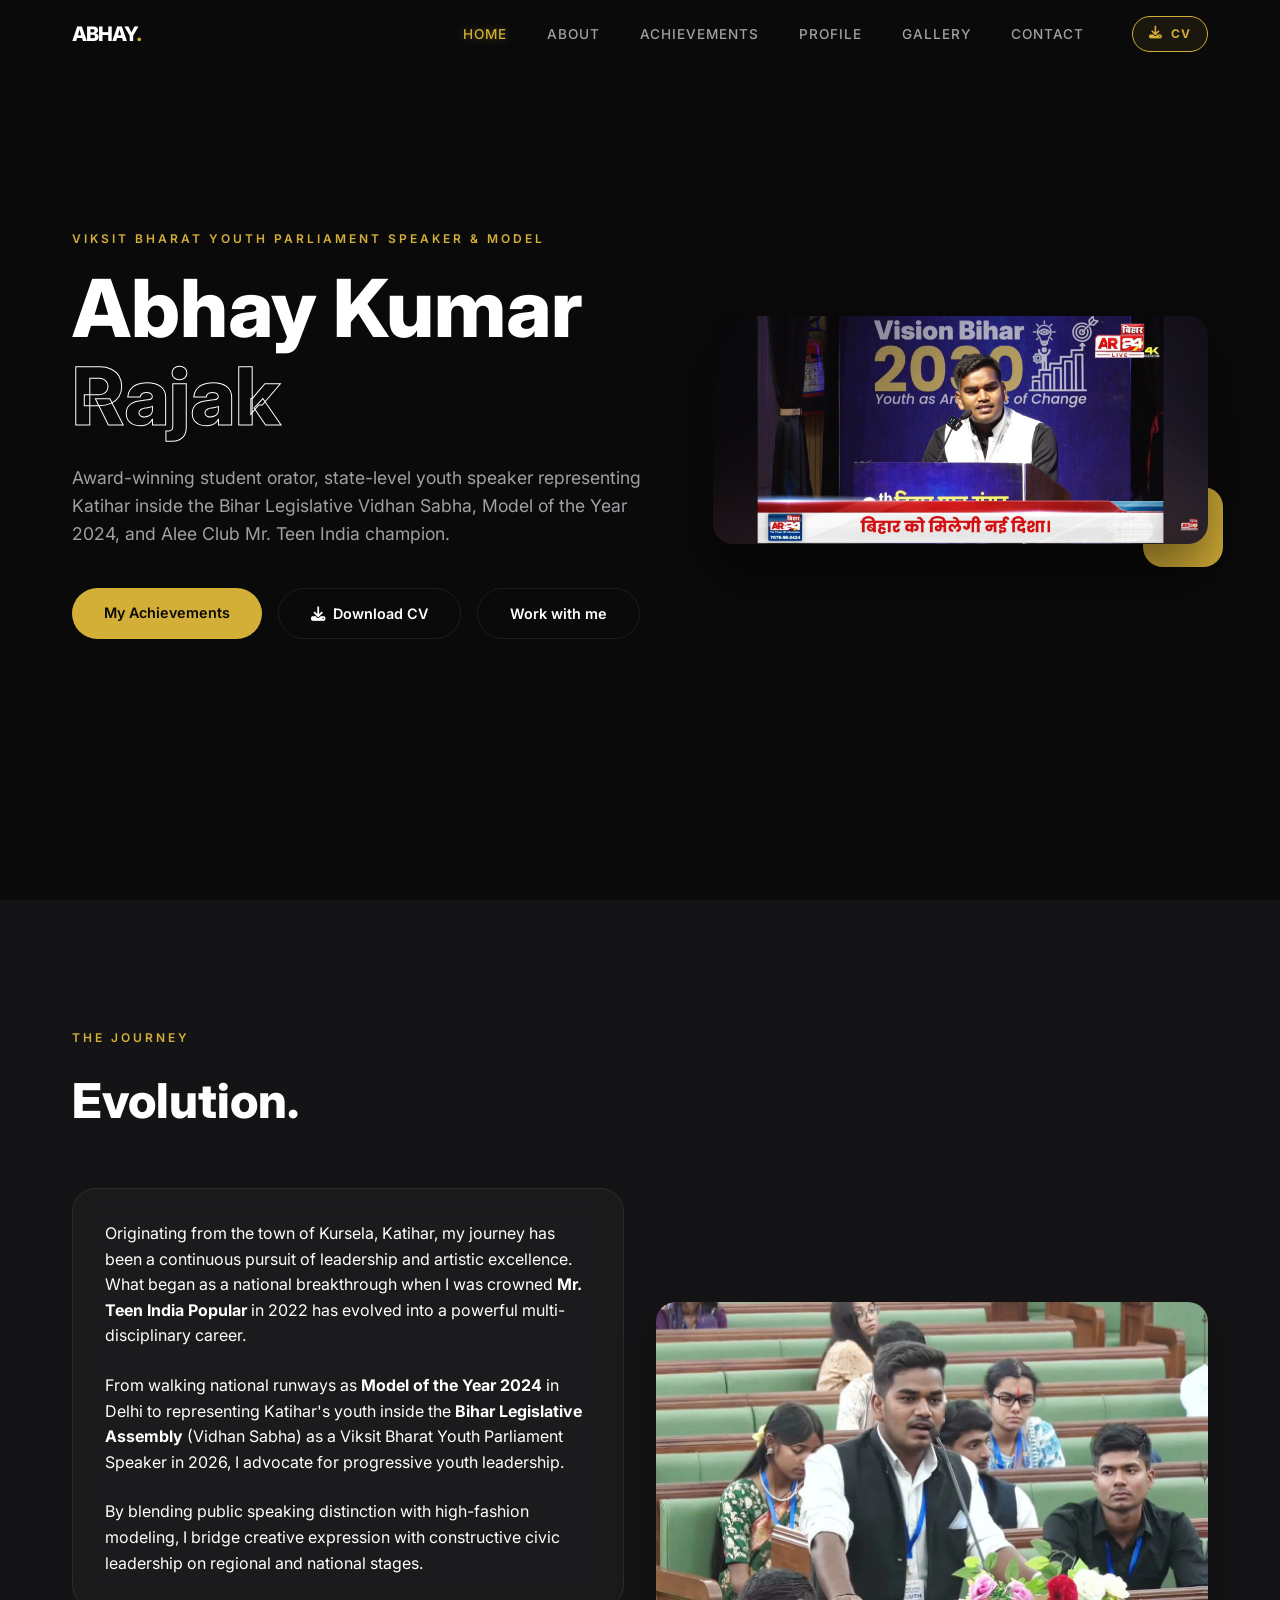
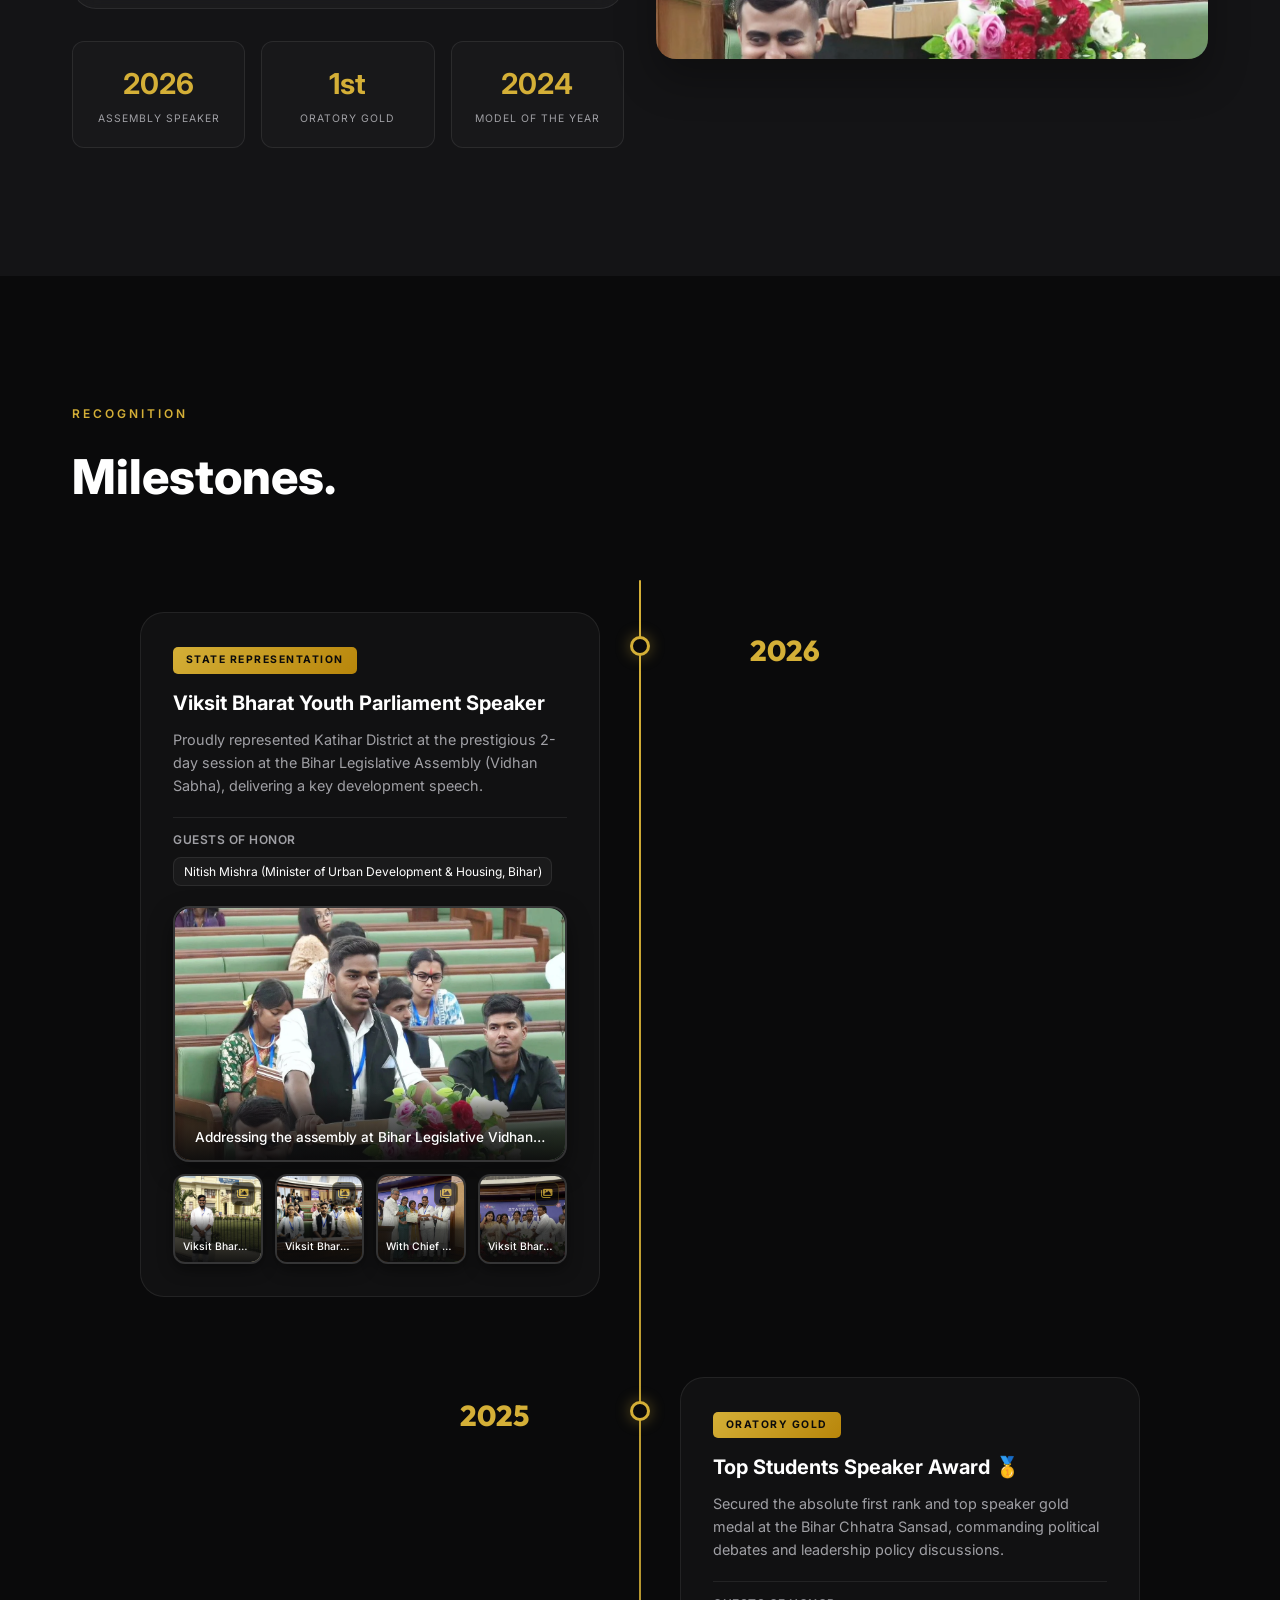
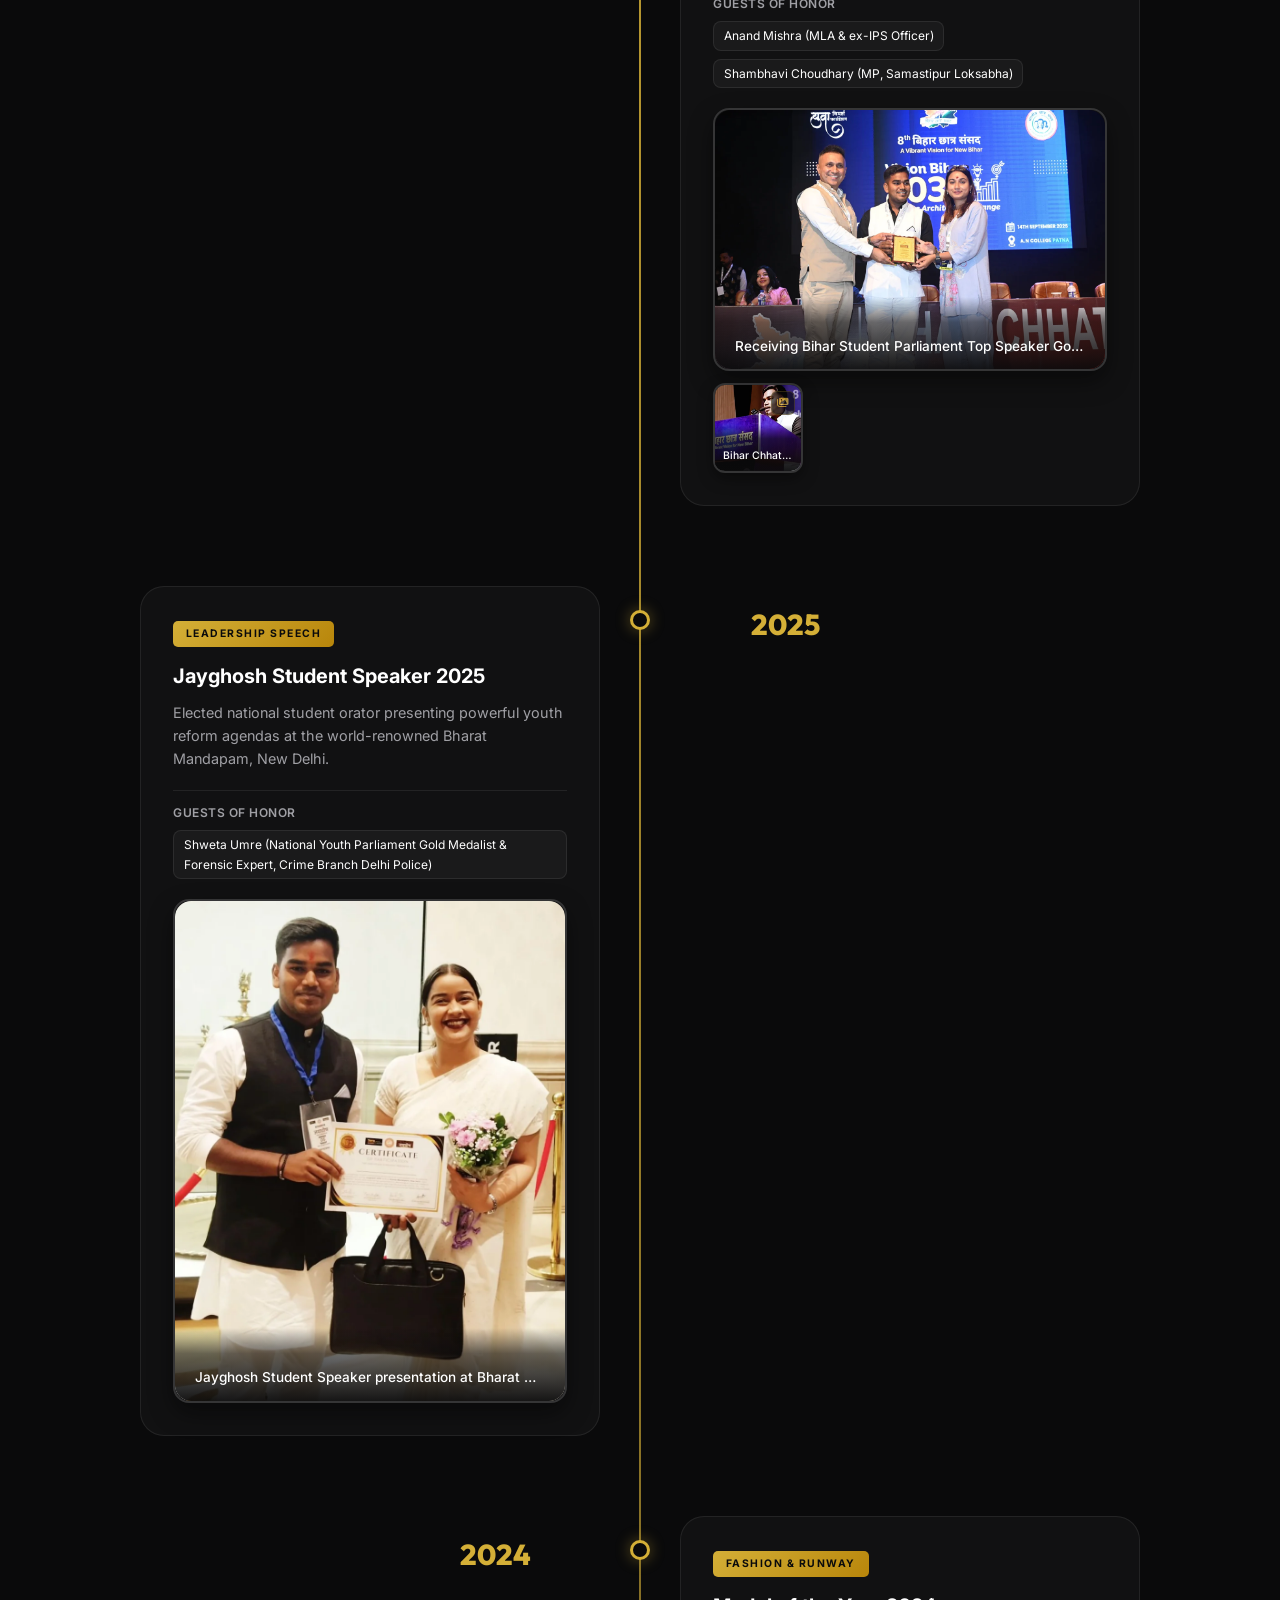
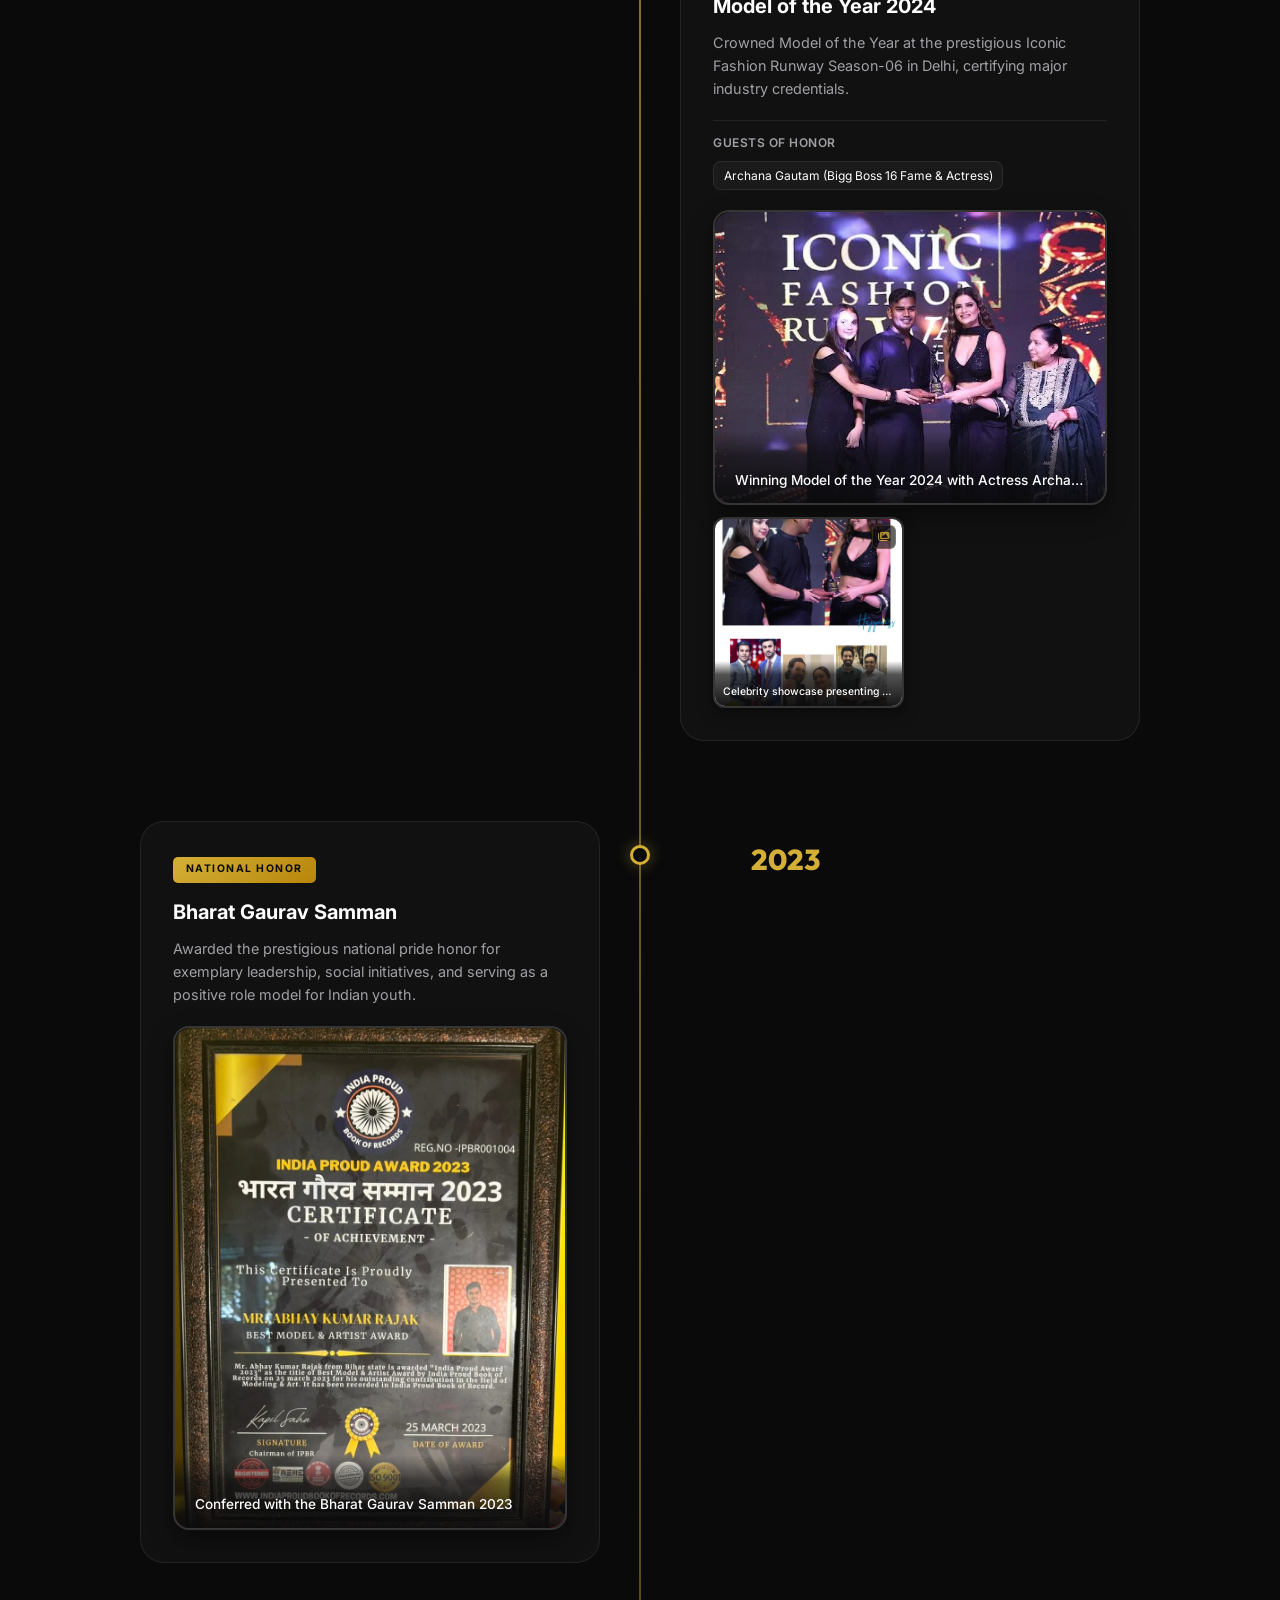
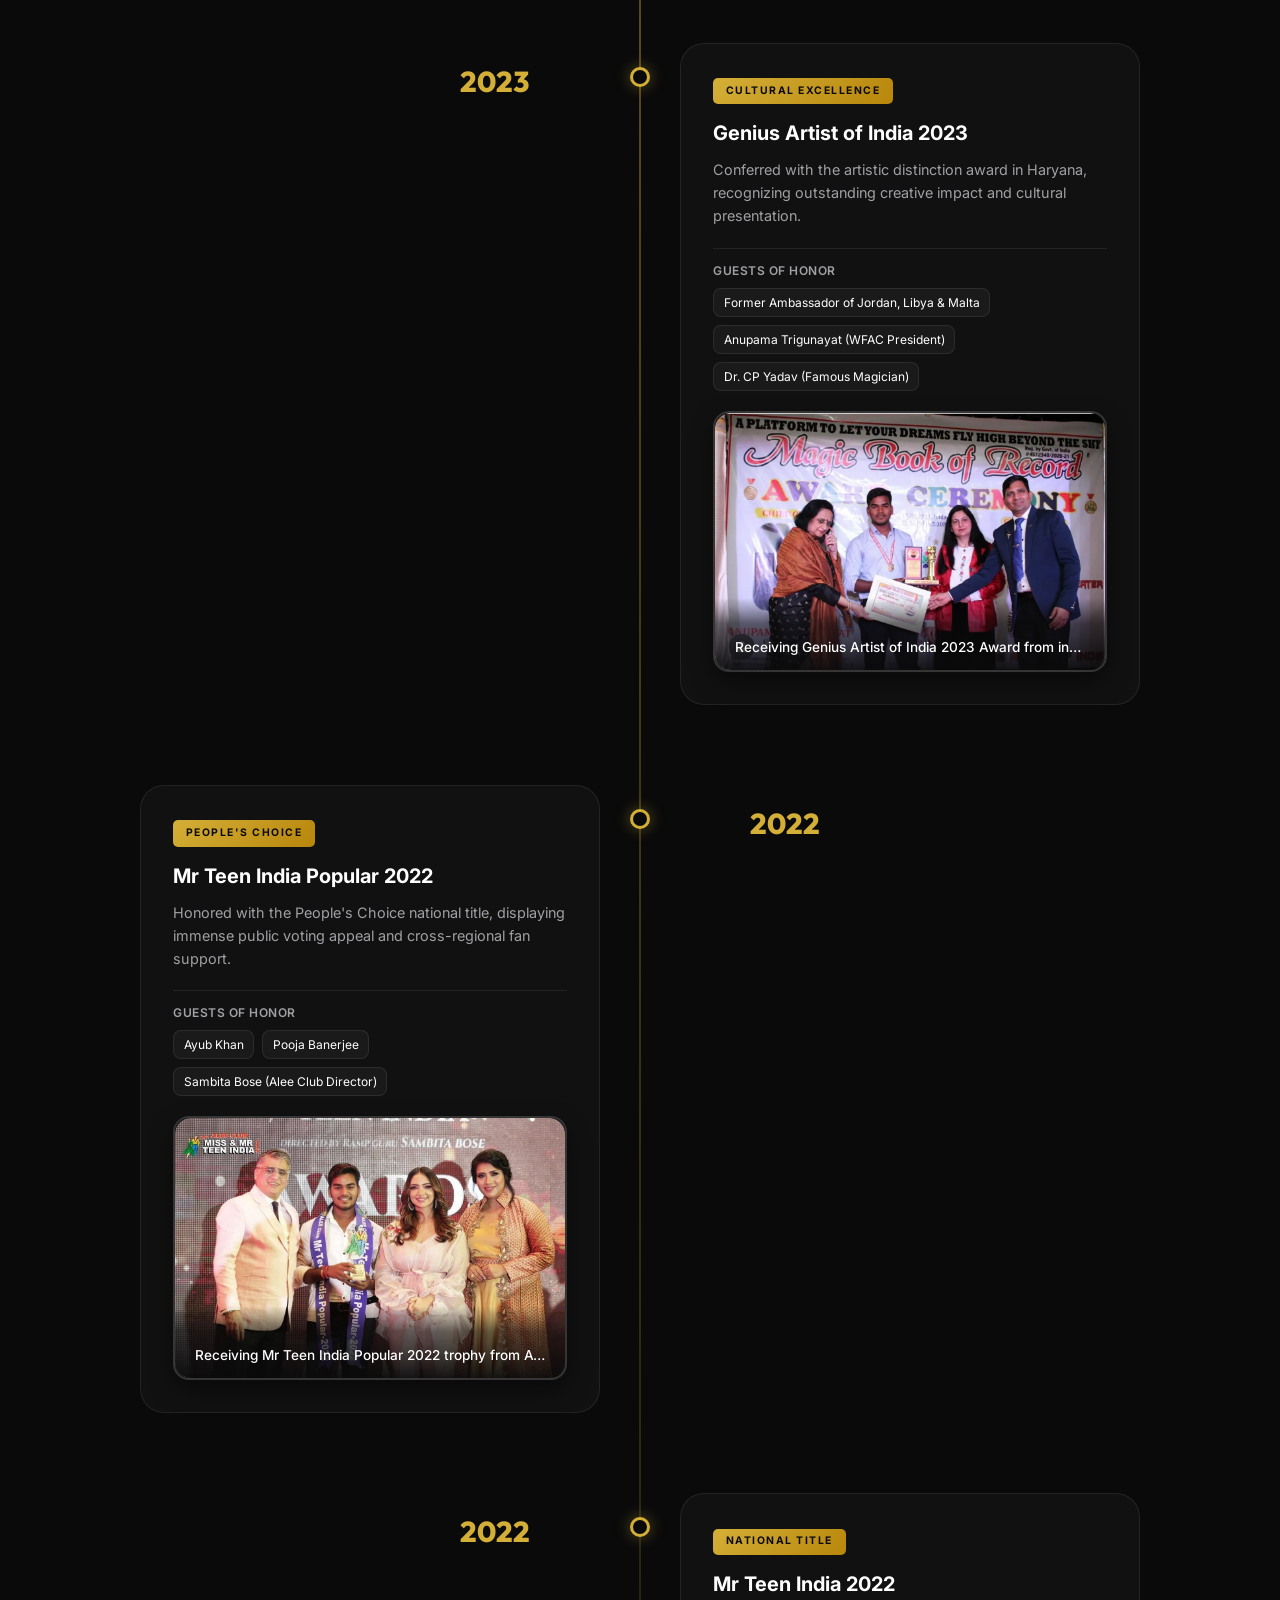
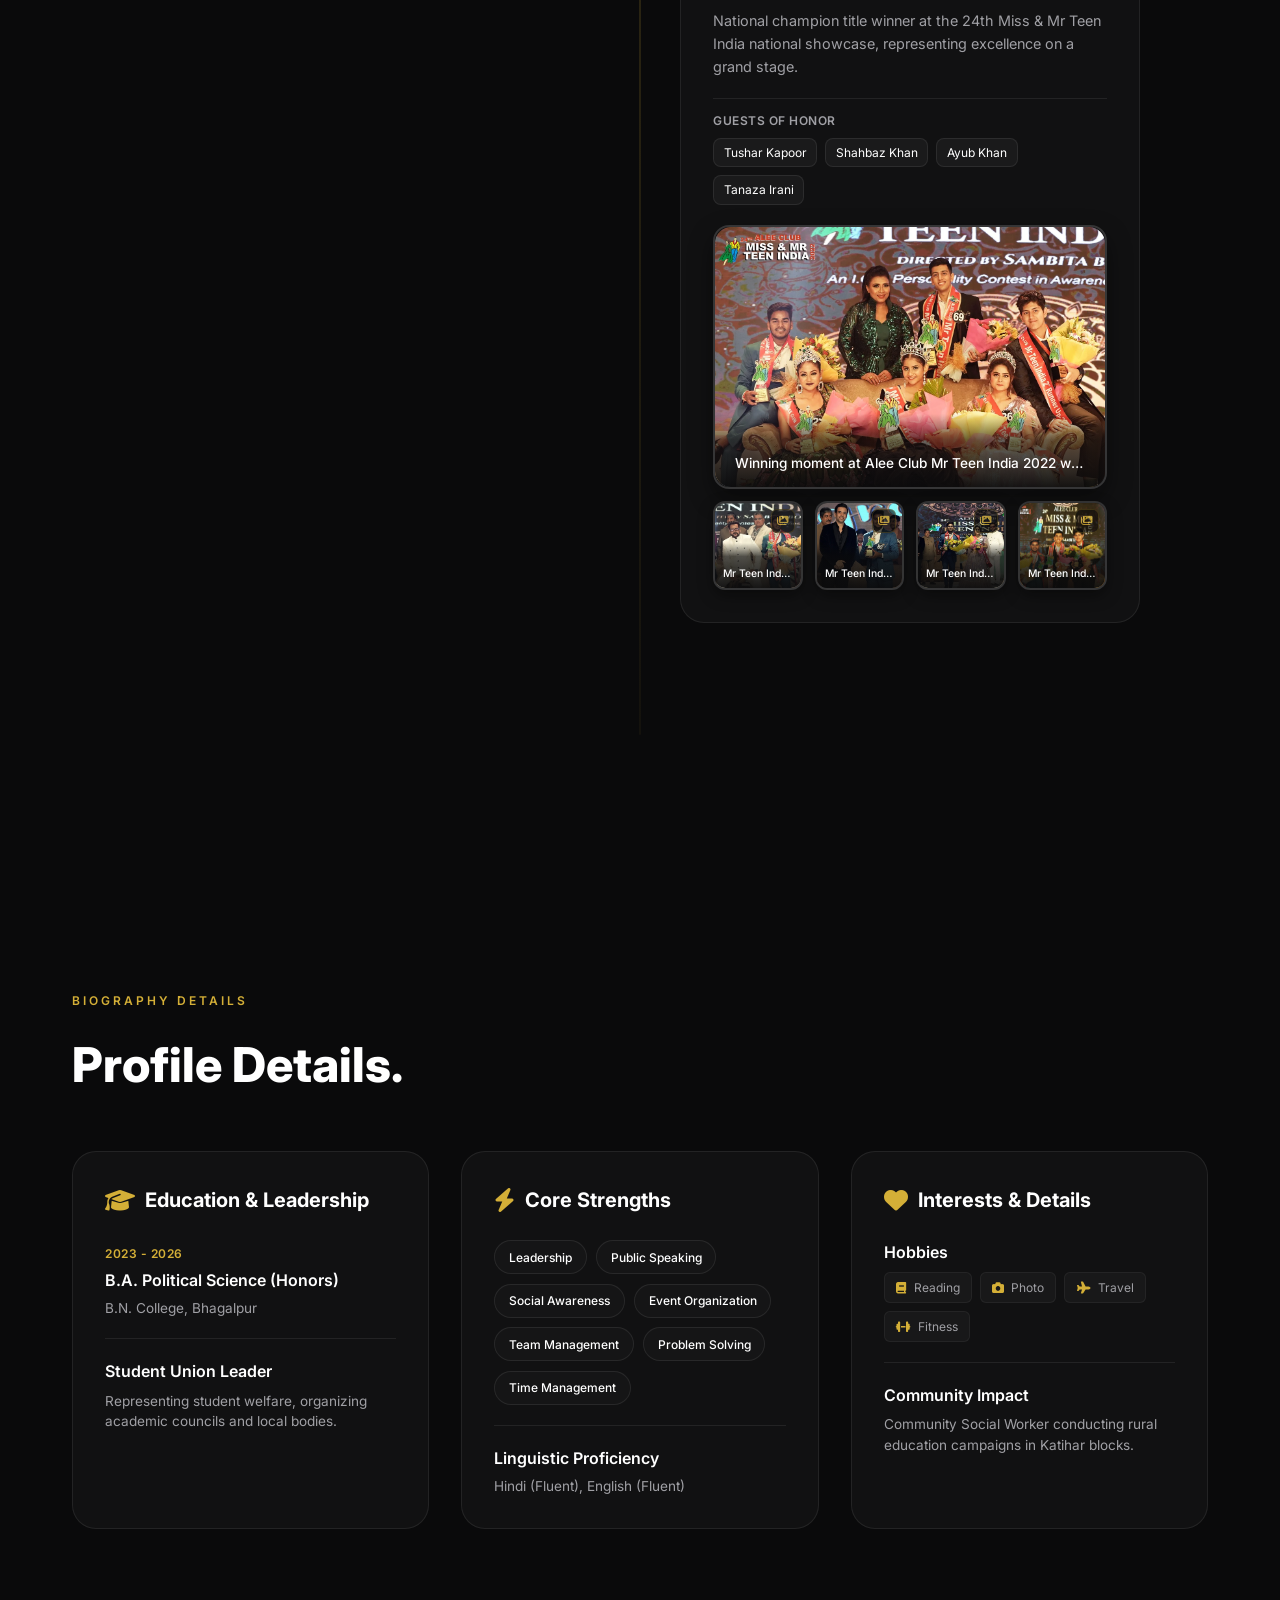
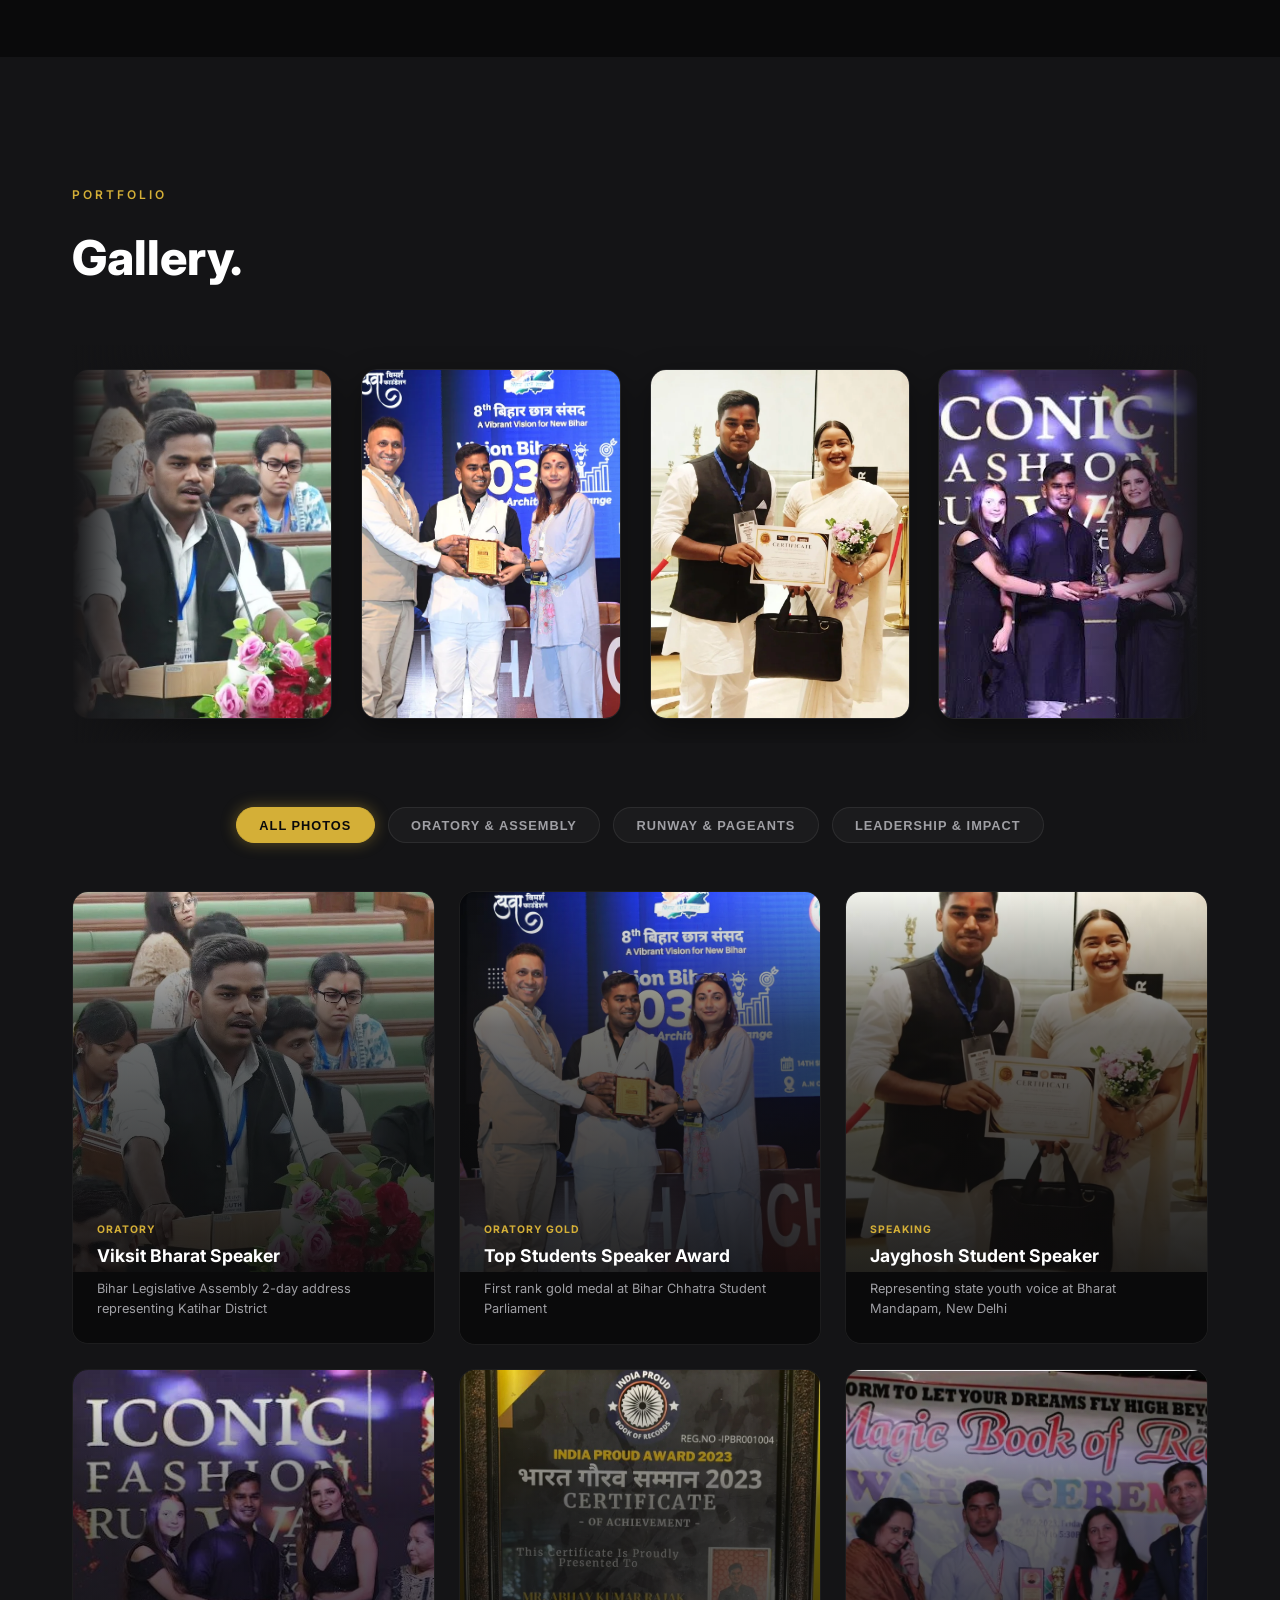
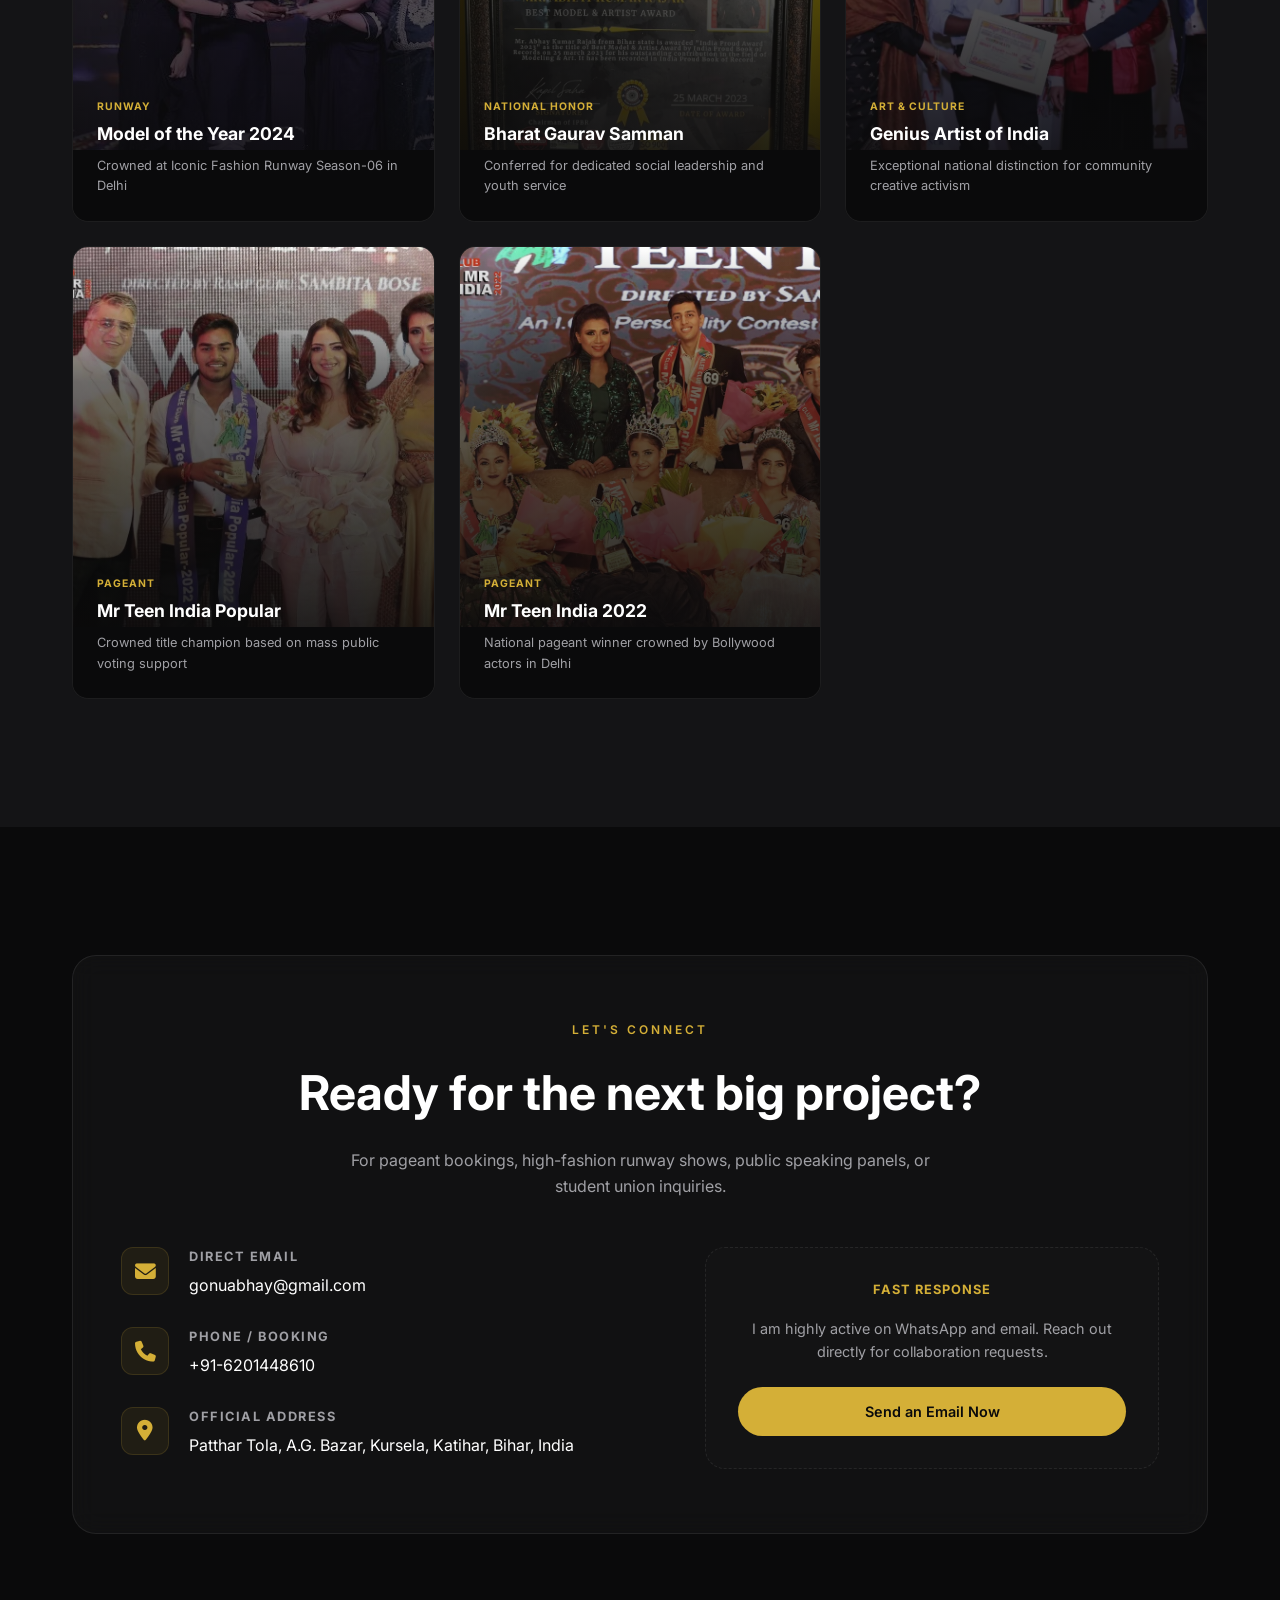
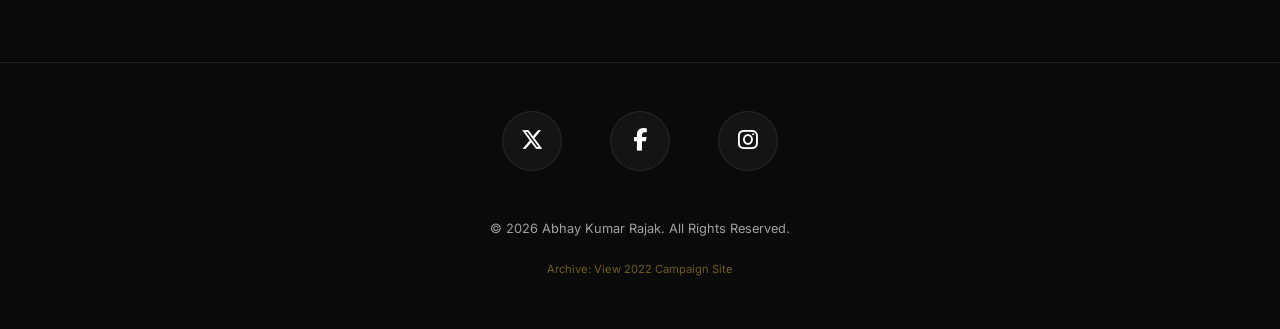
==== index.html @ 3d0f7ce9 "Refactor: Renamed Credentials to Profile Details with biography labeling, and optimized CSS variable" ====
<!DOCTYPE html>
<html lang="en">
<head>
    <meta charset="UTF-8">
    <meta name="viewport" content="width=device-width, initial-scale=1.0">
    <title>Abhay Kumar Rajak | Viksit Bharat Speaker, Model & Mr Teen India</title>
    <meta name="description" content="Official portfolio of Abhay Kumar Rajak - Viksit Bharat Youth Parliament Speaker, Bihar Chhatra Sansad Gold Medalist, Model of the Year 2024, and Mr Teen India Popular.">
    
    <!-- Fonts & Icons -->
    <link rel="preconnect" href="https://fonts.googleapis.com">
    <link rel="preconnect" href="https://fonts.gstatic.com" crossorigin>
    <link href="https://fonts.googleapis.com/css2?family=Inter:wght@300;400;500;600;700;800&family=Outfit:wght@300;400;600;800&display=swap" rel="stylesheet">
    <link rel="stylesheet" href="https://cdnjs.cloudflare.com/ajax/libs/font-awesome/6.5.1/css/all.min.css">
    
    <!-- CSS -->
    <link rel="stylesheet" href="css/style.css">
</head>
<body>

    <header id="header">
        <div class="container">
            <nav>
                <a href="#" class="logo">ABHAY<span>.</span></a>
                <ul class="nav-links" style="align-items: center;">
                    <li><a href="#home">Home</a></li>
                    <li><a href="#about">About</a></li>
                    <li><a href="#achievements">Achievements</a></li>
                    <li><a href="#profile">Profile</a></li>
                    <li><a href="#gallery">Gallery</a></li>
                    <li><a href="#contact">Contact</a></li>
                    <li><a href="#" class="nav-cv-btn" onclick="window.print(); return false;"><i class="fa-solid fa-download"></i>CV</a></li>
                </ul>
                <div class="menu-toggle" id="mobile-menu-btn">
                    <span></span>
                    <span></span>
                    <span></span>
                </div>
            </nav>
        </div>
    </header>

    <main>
        <!-- Hero Section -->
        <section id="home" class="hero">
            <div class="container">
                <div class="hero-grid">
                    <div class="hero-content reveal">
                        <span class="hero-label">Viksit Bharat Youth Parliament Speaker & Model</span>
                        <h1>Abhay Kumar <span>Rajak</span></h1>
                        <p style="font-size: 1.1rem; color: var(--text-muted); margin-bottom: 2.5rem; max-width: 600px; line-height: 1.6;">
                            Award-winning student orator, state-level youth speaker representing Katihar inside the Bihar Legislative Vidhan Sabha, Model of the Year 2024, and Alee Club Mr. Teen India champion.
                        </p>
                        <div class="hero-cta" style="display: flex; flex-wrap: wrap; gap: 1rem;">
                            <a href="#achievements" class="btn btn-primary">My Achievements</a>
                            <a href="#" onclick="window.print(); return false;" class="btn btn-outline"><i class="fa-solid fa-download" style="margin-right: 8px;"></i>Download CV</a>
                            <a href="#contact" class="btn btn-outline">Work with me</a>
                        </div>
                    </div>
                    <div class="hero-image-wrapper reveal">
                        <div style="position: relative; max-width: 500px; margin: 0 auto;">
                            <img src="images/main_profile.png" alt="Abhay Kumar Rajak Portrait" style="box-shadow: 0 30px 60px rgba(0,0,0,0.5);">
                            <div style="position: absolute; bottom: -15px; right: -15px; width: 80px; height: 80px; background: var(--accent-primary); border-radius: 20px; z-index: -1;"></div>
                        </div>
                    </div>
                </div>
            </div>
        </section>

        <!-- About Section -->
        <section id="about" style="background: var(--bg-secondary);">
            <div class="container">
                <div class="section-title">
                    <span class="hero-label">The Journey</span>
                    <h2>Evolution.</h2>
                </div>
                <div class="responsive-grid two-cols" style="align-items: center;">
                    <div class="hero-image-wrapper reveal" style="order: 2; margin-top: 2rem;">
                        <img src="images/evolution_section_image.webp" alt="Abhay Kumar Rajak Evolution" style="border-radius: 20px; box-shadow: 0 20px 40px rgba(0,0,0,0.3);">
                    </div>
                    <div style="order: 1;">
                        <div class="glass-card reveal">
                            <p style="margin-bottom: 1.5rem; line-height: 1.6;">
                                Originating from the town of Kursela, Katihar, my journey has been a continuous pursuit of leadership and artistic excellence. What began as a national breakthrough when I was crowned <strong>Mr. Teen India Popular</strong> in 2022 has evolved into a powerful multi-disciplinary career.
                            </p>
                            <p style="margin-bottom: 1.5rem; line-height: 1.6;">
                                From walking national runways as <strong>Model of the Year 2024</strong> in Delhi to representing Katihar's youth inside the <strong>Bihar Legislative Assembly</strong> (Vidhan Sabha) as a Viksit Bharat Youth Parliament Speaker in 2026, I advocate for progressive youth leadership.
                            </p>
                            <p style="line-height: 1.6;">
                                By blending public speaking distinction with high-fashion modeling, I bridge creative expression with constructive civic leadership on regional and national stages.
                            </p>
                        </div>
                        <div class="stats-grid reveal" style="margin-top: 2rem; display: grid; grid-template-columns: repeat(3, 1fr); gap: 1rem;">
                            <div class="stat-card" style="padding: 1.2rem; text-align: center; background: rgba(255,255,255,0.02); border-radius: 12px; border: 1px solid var(--glass-border);">
                                <h3 style="color: var(--accent-primary); font-size: 1.8rem; font-family: var(--font-primary); margin-bottom: 0.25rem;">2026</h3>
                                <p style="font-size: 0.65rem; text-transform: uppercase; color: var(--text-muted); letter-spacing: 1px;">Assembly Speaker</p>
                            </div>
                            <div class="stat-card" style="padding: 1.2rem; text-align: center; background: rgba(255,255,255,0.02); border-radius: 12px; border: 1px solid var(--glass-border);">
                                <h3 style="color: var(--accent-primary); font-size: 1.8rem; font-family: var(--font-primary); margin-bottom: 0.25rem;">1st</h3>
                                <p style="font-size: 0.65rem; text-transform: uppercase; color: var(--text-muted); letter-spacing: 1px;">Oratory Gold</p>
                            </div>
                            <div class="stat-card" style="padding: 1.2rem; text-align: center; background: rgba(255,255,255,0.02); border-radius: 12px; border: 1px solid var(--glass-border);">
                                <h3 style="color: var(--accent-primary); font-size: 1.8rem; font-family: var(--font-primary); margin-bottom: 0.25rem;">2024</h3>
                                <p style="font-size: 0.65rem; text-transform: uppercase; color: var(--text-muted); letter-spacing: 1px;">Model of the Year</p>
                            </div>
                        </div>
                    </div>
                </div>
            </div>
        </section>

        <!-- Achievements Section -->
        <section id="achievements">
            <div class="container">
                <div class="section-title">
                    <span class="hero-label">Recognition</span>
                    <h2>Milestones.</h2>
                </div>
                
                <div class="timeline">
                    <!-- Milestone 8: Viksit Bharat Youth Parliament 2026 -->
                    <div class="timeline-item reveal">
                        <div class="timeline-dot"></div>
                        <div class="timeline-date">2026</div>
                        <div class="timeline-card glass-card">
                            <span class="achievement-badge">State Representation</span>
                            <h3>Viksit Bharat Youth Parliament Speaker</h3>
                            <p class="timeline-desc">Proudly represented Katihar District at the prestigious 2-day session at the Bihar Legislative Assembly (Vidhan Sabha), delivering a key development speech.</p>
                            
                            <div class="timeline-guests">
                                <span class="guest-label">Guests of Honor</span>
                                <div class="guest-badges">
                                    <span class="guest-badge">Nitish Mishra (Minister of Urban Development & Housing, Bihar)</span>
                                </div>
                            </div>
                            
                            <div class="timeline-media lightbox-trigger" data-lightbox-group="viksit_bharat" src="images/achievements/viksit_bharat_youth_parliament_2026_master.webp" data-lightbox-caption="Addressing the assembly at Bihar Legislative Vidhan Sabha, Patna representing Katihar District">
                                <img src="images/achievements/viksit_bharat_youth_parliament_2026_master.webp" alt="Viksit Bharat Youth Parliament 2026 Master Speech">
                                <div class="media-overlay">
                                    <i class="fa-solid fa-expand"></i>
                                </div>
                            </div>
                            
                            <div class="timeline-gallery-grid">
                                <div class="timeline-gallery-thumb lightbox-trigger" data-lightbox-group="viksit_bharat" src="images/achievements/viksit_bharat_2026_g2.webp" data-lightbox-caption="Viksit Bharat Youth Parliament 2026 Ceremony Photo 2">
                                    <img src="images/achievements/viksit_bharat_2026_g2.webp" alt="Viksit Bharat 2026 Gallery 2">
                                </div>
                                <div class="timeline-gallery-thumb lightbox-trigger" data-lightbox-group="viksit_bharat" src="images/achievements/viksit_bharat_2026_g3.webp" data-lightbox-caption="Viksit Bharat Youth Parliament 2026 Ceremony Photo 3">
                                    <img src="images/achievements/viksit_bharat_2026_g3.webp" alt="Viksit Bharat 2026 Gallery 3">
                                </div>
                                <div class="timeline-gallery-thumb lightbox-trigger" data-lightbox-group="viksit_bharat" src="images/achievements/viksit_bharat_2026_g4.webp" data-lightbox-caption="With Chief Guest Nitish Mishra, Bihar Cabinet Minister of Urban Development & Housing">
                                    <img src="images/achievements/viksit_bharat_2026_g4.webp" alt="With Nitish Mishra Cabinet Minister">
                                </div>
                                <div class="timeline-gallery-thumb lightbox-trigger" data-lightbox-group="viksit_bharat" src="images/achievements/viksit_bharat_2026_g5.webp" data-lightbox-caption="Viksit Bharat Youth Parliament 2026 Assembly session panel presentation">
                                    <img src="images/achievements/viksit_bharat_2026_g5.webp" alt="Viksit Bharat 2026 Session details">
                                </div>
                            </div>
                        </div>
                    </div>

                    <!-- Milestone 7: Bihar Chhatra Sansad 2025 -->
                    <div class="timeline-item reveal">
                        <div class="timeline-dot"></div>
                        <div class="timeline-date">2025</div>
                        <div class="timeline-card glass-card">
                            <span class="achievement-badge">Oratory Gold</span>
                            <h3>Top Students Speaker Award 🥇</h3>
                            <p class="timeline-desc">Secured the absolute first rank and top speaker gold medal at the Bihar Chhatra Sansad, commanding political debates and leadership policy discussions.</p>
                            
                            <div class="timeline-guests">
                                <span class="guest-label">Guests of Honor</span>
                                <div class="guest-badges">
                                    <span class="guest-badge">Anand Mishra (MLA & ex-IPS Officer)</span>
                                    <span class="guest-badge">Shambhavi Choudhary (MP, Samastipur Loksabha)</span>
                                </div>
                            </div>
                            
                            <div class="timeline-media lightbox-trigger" data-lightbox-group="bihar_sansad" src="images/achievements/bihar_chhatra_sansad_2025_master.webp" data-lightbox-caption="Receiving Bihar Student Parliament Top Speaker Gold Medal from MLA Anand Mishra & MP Shambhavi Choudhary">
                                <img src="images/achievements/bihar_chhatra_sansad_2025_master.webp" alt="Bihar Chhatra Sansad Award 2025">
                                <div class="media-overlay">
                                    <i class="fa-solid fa-expand"></i>
                                </div>
                            </div>

                            <div class="timeline-gallery-grid">
                                <div class="timeline-gallery-thumb lightbox-trigger" data-lightbox-group="bihar_sansad" src="images/achievements/bihar_chhatra_sansad_2025_g1.webp" data-lightbox-caption="Bihar Chhatra Sansad session event debate snapshot">
                                    <img src="images/achievements/bihar_chhatra_sansad_2025_g1.webp" alt="Bihar Chhatra Sansad Gallery 1">
                                </div>
                            </div>
                        </div>
                    </div>

                    <!-- Milestone 6: Jayghosh Student Speaker 2025 -->
                    <div class="timeline-item reveal">
                        <div class="timeline-dot"></div>
                        <div class="timeline-date">2025</div>
                        <div class="timeline-card glass-card">
                            <span class="achievement-badge">Leadership Speech</span>
                            <h3>Jayghosh Student Speaker 2025</h3>
                            <p class="timeline-desc">Elected national student orator presenting powerful youth reform agendas at the world-renowned Bharat Mandapam, New Delhi.</p>
                            
                            <div class="timeline-guests">
                                <span class="guest-label">Guests of Honor</span>
                                <div class="guest-badges">
                                    <span class="guest-badge">Shweta Umre (National Youth Parliament Gold Medalist & Forensic Expert, Crime Branch Delhi Police)</span>
                                </div>
                            </div>
                            
                            <div class="timeline-media lightbox-trigger" data-lightbox-group="jayghosh_speaker" src="images/achievements/jayghosh_student_speaker_2025_master.webp" data-lightbox-caption="Jayghosh Student Speaker presentation at Bharat Mandapam, New Delhi">
                                <img src="images/achievements/jayghosh_student_speaker_2025_master.webp" alt="Jayghosh Student Speaker 2025">
                                <div class="media-overlay">
                                    <i class="fa-solid fa-expand"></i>
                                </div>
                            </div>
                        </div>
                    </div>

                    <!-- Milestone 5: Model of the Year 2024 -->
                    <div class="timeline-item reveal">
                        <div class="timeline-dot"></div>
                        <div class="timeline-date">2024</div>
                        <div class="timeline-card glass-card">
                            <span class="achievement-badge">Fashion & Runway</span>
                            <h3>Model of the Year 2024</h3>
                            <p class="timeline-desc">Crowned Model of the Year at the prestigious Iconic Fashion Runway Season-06 in Delhi, certifying major industry credentials.</p>
                            
                            <div class="timeline-guests">
                                <span class="guest-label">Guests of Honor</span>
                                <div class="guest-badges">
                                    <span class="guest-badge">Archana Gautam (Bigg Boss 16 Fame & Actress)</span>
                                </div>
                            </div>
                            
                            <div class="timeline-media lightbox-trigger" data-lightbox-group="model_of_the_year_2024" src="images/achievements/model_of_the_year_2024_master.webp" data-lightbox-caption="Winning Model of the Year 2024 with Actress Archana Gautam">
                                <img src="images/achievements/model_of_the_year_2024_master.webp" alt="Model of the Year 2024 Trophy presentation">
                                <div class="media-overlay">
                                    <i class="fa-solid fa-expand"></i>
                                </div>
                            </div>
                            
                            <div class="timeline-gallery-grid" style="grid-template-columns: repeat(2, 1fr);">
                                <div class="timeline-gallery-thumb lightbox-trigger" data-lightbox-group="model_of_the_year_2024" src="images/achievements/model_of_the_year_2024_co_winner.webp" data-lightbox-caption="Celebrity showcase presenting the same prestigious trophy to other notable industry names">
                                    <img src="images/achievements/model_of_the_year_2024_co_winner.webp" alt="Iconic Fashion Trophy Showcase">
                                </div>
                            </div>
                        </div>
                    </div>

                    <!-- Milestone 4: Bharat Gaurav Samman 2023 -->
                    <div class="timeline-item reveal">
                        <div class="timeline-dot"></div>
                        <div class="timeline-date">2023</div>
                        <div class="timeline-card glass-card">
                            <span class="achievement-badge">National Honor</span>
                            <h3>Bharat Gaurav Samman</h3>
                            <p class="timeline-desc">Awarded the prestigious national pride honor for exemplary leadership, social initiatives, and serving as a positive role model for Indian youth.</p>
                            
                            <div class="timeline-media lightbox-trigger" data-lightbox-group="bharat_gaurav" src="images/achievements/bharat_gaurav_samman_2023_master.webp" data-lightbox-caption="Conferred with the Bharat Gaurav Samman 2023">
                                <img src="images/achievements/bharat_gaurav_samman_2023_master.webp" alt="Bharat Gaurav Samman 2023 Ceremony">
                                <div class="media-overlay">
                                    <i class="fa-solid fa-expand"></i>
                                </div>
                            </div>
                        </div>
                    </div>

                    <!-- Milestone 3: Genius Artist of India 2023 -->
                    <div class="timeline-item reveal">
                        <div class="timeline-dot"></div>
                        <div class="timeline-date">2023</div>
                        <div class="timeline-card glass-card">
                            <span class="achievement-badge">Cultural Excellence</span>
                            <h3>Genius Artist of India 2023</h3>
                            <p class="timeline-desc">Conferred with the artistic distinction award in Haryana, recognizing outstanding creative impact and cultural presentation.</p>
                            
                            <div class="timeline-guests">
                                <span class="guest-label">Guests of Honor</span>
                                <div class="guest-badges">
                                    <span class="guest-badge">Former Ambassador of Jordan, Libya & Malta</span>
                                    <span class="guest-badge">Anupama Trigunayat (WFAC President)</span>
                                    <span class="guest-badge">Dr. CP Yadav (Famous Magician)</span>
                                </div>
                            </div>
                            
                            <div class="timeline-media lightbox-trigger" data-lightbox-group="genius_artist" src="images/achievements/genius_artist_india_2023_master.webp" data-lightbox-caption="Receiving Genius Artist of India 2023 Award from international diplomats">
                                <img src="images/achievements/genius_artist_india_2023_master.webp" alt="Genius Artist of India 2023 Showcase">
                                <div class="media-overlay">
                                    <i class="fa-solid fa-expand"></i>
                                </div>
                            </div>
                        </div>
                    </div>

                    <!-- Milestone 2: Mr Teen India Popular 2022 -->
                    <div class="timeline-item reveal">
                        <div class="timeline-dot"></div>
                        <div class="timeline-date">2022</div>
                        <div class="timeline-card glass-card">
                            <span class="achievement-badge">People's Choice</span>
                            <h3>Mr Teen India Popular 2022</h3>
                            <p class="timeline-desc">Honored with the People's Choice national title, displaying immense public voting appeal and cross-regional fan support.</p>
                            
                            <div class="timeline-guests">
                                <span class="guest-label">Guests of Honor</span>
                                <div class="guest-badges">
                                    <span class="guest-badge">Ayub Khan</span>
                                    <span class="guest-badge">Pooja Banerjee</span>
                                    <span class="guest-badge">Sambita Bose (Alee Club Director)</span>
                                </div>
                            </div>
                            
                            <div class="timeline-media lightbox-trigger" data-lightbox-group="mr_teen_india_popular" src="images/achievements/mr_teen_india_popular_2022_master.webp" data-lightbox-caption="Receiving Mr Teen India Popular 2022 trophy from Ayub Khan and Pooja Banerjee">
                                <img src="images/achievements/mr_teen_india_popular_2022_master.webp" alt="Mr Teen India Popular 2022 Portrait">
                                <div class="media-overlay">
                                    <i class="fa-solid fa-expand"></i>
                                </div>
                            </div>
                        </div>
                    </div>

                    <!-- Milestone 1: Mr Teen India 2022 -->
                    <div class="timeline-item reveal">
                        <div class="timeline-dot"></div>
                        <div class="timeline-date">2022</div>
                        <div class="timeline-card glass-card">
                            <span class="achievement-badge">National Title</span>
                            <h3>Mr Teen India 2022</h3>
                            <p class="timeline-desc">National champion title winner at the 24th Miss & Mr Teen India national showcase, representing excellence on a grand stage.</p>
                            
                            <div class="timeline-guests">
                                <span class="guest-label">Guests of Honor</span>
                                <div class="guest-badges">
                                    <span class="guest-badge">Tushar Kapoor</span>
                                    <span class="guest-badge">Shahbaz Khan</span>
                                    <span class="guest-badge">Ayub Khan</span>
                                    <span class="guest-badge">Tanaza Irani</span>
                                </div>
                            </div>
                            
                            <div class="timeline-media lightbox-trigger" data-lightbox-group="mr_teen_india_2022" src="images/achievements/mr_teen_india_2022_master.webp" data-lightbox-caption="Winning moment at Alee Club Mr Teen India 2022 with Bollywood Celebrities">
                                <img src="images/achievements/mr_teen_india_2022_master.webp" alt="Mr Teen India 2022 Master Portrait">
                                <div class="media-overlay">
                                    <i class="fa-solid fa-expand"></i>
                                </div>
                            </div>
                            
                            <div class="timeline-gallery-grid">
                                <div class="timeline-gallery-thumb lightbox-trigger" data-lightbox-group="mr_teen_india_2022" src="images/achievements/mr_teen_india_2022_g1.webp" data-lightbox-caption="Mr Teen India 2022 Gallery Photo 1">
                                    <img src="images/achievements/mr_teen_india_2022_g1.webp" alt="Mr Teen India 2022 Gallery 1">
                                </div>
                                <div class="timeline-gallery-thumb lightbox-trigger" data-lightbox-group="mr_teen_india_2022" src="images/achievements/mr_teen_india_2022_g2.webp" data-lightbox-caption="Mr Teen India 2022 Gallery Photo 2">
                                    <img src="images/achievements/mr_teen_india_2022_g2.webp" alt="Mr Teen India 2022 Gallery 2">
                                </div>
                                <div class="timeline-gallery-thumb lightbox-trigger" data-lightbox-group="mr_teen_india_2022" src="images/achievements/mr_teen_india_2022_g3.webp" data-lightbox-caption="Mr Teen India 2022 Gallery Photo 3">
                                    <img src="images/achievements/mr_teen_india_2022_g3.webp" alt="Mr Teen India 2022 Gallery 3">
                                </div>
                                <div class="timeline-gallery-thumb lightbox-trigger" data-lightbox-group="mr_teen_india_2022" src="images/achievements/mr_teen_india_2022_g4.webp" data-lightbox-caption="Mr Teen India 2022 Gallery Photo 4">
                                    <img src="images/achievements/mr_teen_india_2022_g4.webp" alt="Mr Teen India 2022 Gallery 4">
                                </div>
                            </div>
                        </div>
                    </div>
                </div>
            </div>
        </section>

        <!-- Profile Details Section -->
        <section id="profile" style="background: var(--bg-primary);">
            <div class="container">
                <div class="section-title">
                    <span class="hero-label">Biography Details</span>
                    <h2>Profile Details.</h2>
                </div>
                
                <div class="responsive-grid three-cols reveal">
                    <!-- Academics & Leadership -->
                    <div class="glass-card" style="padding: 2rem; height: 100%;">
                        <div style="display: flex; align-items: center; gap: 10px; margin-bottom: 1.5rem;">
                            <i class="fa-solid fa-graduation-cap" style="color: var(--accent-primary); font-size: 1.5rem;"></i>
                            <h3 style="font-family: var(--font-primary); font-size: 1.25rem; font-weight: 700; color: var(--text-main); margin: 0;">Education & Leadership</h3>
                        </div>
                        <div style="margin-bottom: 1.25rem;">
                            <span style="font-size: 0.75rem; color: var(--accent-primary); font-weight: 600; text-transform: uppercase; letter-spacing: 0.5px;">2023 - 2026</span>
                            <h4 style="font-size: 1rem; color: var(--text-main); margin: 2px 0 4px 0; font-weight: 600;">B.A. Political Science (Honors)</h4>
                            <p style="font-size: 0.85rem; color: var(--text-muted); line-height: 1.5; margin: 0;">B.N. College, Bhagalpur</p>
                        </div>
                        <div style="border-top: 1px solid var(--glass-border); padding-top: 1.25rem;">
                            <h4 style="font-size: 1rem; color: var(--text-main); margin: 0 0 6px 0; font-weight: 600;">Student Union Leader</h4>
                            <p style="font-size: 0.85rem; color: var(--text-muted); line-height: 1.5; margin: 0;">Representing student welfare, organizing academic councils and local bodies.</p>
                        </div>
                    </div>

                    <!-- Skills & Core Competencies -->
                    <div class="glass-card" style="padding: 2rem; height: 100%;">
                        <div style="display: flex; align-items: center; gap: 10px; margin-bottom: 1.5rem;">
                            <i class="fa-solid fa-bolt" style="color: var(--accent-primary); font-size: 1.5rem;"></i>
                            <h3 style="font-family: var(--font-primary); font-size: 1.25rem; font-weight: 700; color: var(--text-main); margin: 0;">Core Strengths</h3>
                        </div>
                        <div style="display: flex; flex-wrap: wrap; gap: 0.6rem;">
                            <span class="skill-badge" style="padding: 0.4rem 0.85rem; font-size: 0.75rem;">Leadership</span>
                            <span class="skill-badge" style="padding: 0.4rem 0.85rem; font-size: 0.75rem;">Public Speaking</span>
                            <span class="skill-badge" style="padding: 0.4rem 0.85rem; font-size: 0.75rem;">Social Awareness</span>
                            <span class="skill-badge" style="padding: 0.4rem 0.85rem; font-size: 0.75rem;">Event Organization</span>
                            <span class="skill-badge" style="padding: 0.4rem 0.85rem; font-size: 0.75rem;">Team Management</span>
                            <span class="skill-badge" style="padding: 0.4rem 0.85rem; font-size: 0.75rem;">Problem Solving</span>
                            <span class="skill-badge" style="padding: 0.4rem 0.85rem; font-size: 0.75rem;">Time Management</span>
                        </div>
                        <div style="border-top: 1px solid var(--glass-border); padding-top: 1.25rem; margin-top: 1.25rem;">
                            <h4 style="font-size: 1rem; color: var(--text-main); margin: 0 0 4px 0; font-weight: 600;">Linguistic Proficiency</h4>
                            <p style="font-size: 0.85rem; color: var(--text-muted); line-height: 1.5; margin: 0;">Hindi (Fluent), English (Fluent)</p>
                        </div>
                    </div>

                    <!-- Personal & Hobbies -->
                    <div class="glass-card" style="padding: 2rem; height: 100%;">
                        <div style="display: flex; align-items: center; gap: 10px; margin-bottom: 1.5rem;">
                            <i class="fa-solid fa-heart" style="color: var(--accent-primary); font-size: 1.5rem;"></i>
                            <h3 style="font-family: var(--font-primary); font-size: 1.25rem; font-weight: 700; color: var(--text-main); margin: 0;">Interests & Details</h3>
                        </div>
                        <div style="margin-bottom: 1.25rem;">
                            <h4 style="font-size: 1rem; color: var(--text-main); margin: 0 0 6px 0; font-weight: 600;">Hobbies</h4>
                            <div style="display: flex; flex-wrap: wrap; gap: 0.5rem;">
                                <span style="background: rgba(255,255,255,0.03); padding: 0.3rem 0.7rem; border-radius: 6px; font-size: 0.75rem; color: var(--text-muted); border: 1px solid rgba(255,255,255,0.05);"><i class="fa-solid fa-book" style="margin-right: 4px; color: var(--accent-primary);"></i> Reading</span>
                                <span style="background: rgba(255,255,255,0.03); padding: 0.3rem 0.7rem; border-radius: 6px; font-size: 0.75rem; color: var(--text-muted); border: 1px solid rgba(255,255,255,0.05);"><i class="fa-solid fa-camera" style="margin-right: 4px; color: var(--accent-primary);"></i> Photo</span>
                                <span style="background: rgba(255,255,255,0.03); padding: 0.3rem 0.7rem; border-radius: 6px; font-size: 0.75rem; color: var(--text-muted); border: 1px solid rgba(255,255,255,0.05);"><i class="fa-solid fa-plane" style="margin-right: 4px; color: var(--accent-primary);"></i> Travel</span>
                                <span style="background: rgba(255,255,255,0.03); padding: 0.3rem 0.7rem; border-radius: 6px; font-size: 0.75rem; color: var(--text-muted); border: 1px solid rgba(255,255,255,0.05);"><i class="fa-solid fa-dumbbell" style="margin-right: 4px; color: var(--accent-primary);"></i> Fitness</span>
                            </div>
                        </div>
                        <div style="border-top: 1px solid var(--glass-border); padding-top: 1.25rem;">
                            <h4 style="font-size: 1rem; color: var(--text-main); margin: 0 0 6px 0; font-weight: 600;">Community Impact</h4>
                            <p style="font-size: 0.85rem; color: var(--text-muted); line-height: 1.5; margin: 0;">Community Social Worker conducting rural education campaigns in Katihar blocks.</p>
                        </div>
                    </div>
                </div>
            </div>
        </section>

        <!-- Gallery Section -->
        <section id="gallery" style="background: var(--bg-secondary);">
            <div class="container">
                <div class="section-title">
                    <span class="hero-label">Portfolio</span>
                    <h2>Gallery.</h2>
                </div>
                
                <!-- Continuous Infinite Horizontal Marquee Carousel -->
                <div class="marquee-container reveal">
                    <div class="marquee-track">
                        <!-- Slide 1 -->
                        <div class="marquee-item lightbox-trigger" data-lightbox-group="marquee_gallery" src="images/achievements/viksit_bharat_youth_parliament_2026_master.webp" data-lightbox-caption="Addressing Bihar Legislative Assembly Patna representing Katihar District">
                            <img src="images/achievements/viksit_bharat_youth_parliament_2026_master.webp" alt="Viksit Bharat Speaker 2026">
                        </div>
                        <!-- Slide 2 -->
                        <div class="marquee-item lightbox-trigger" data-lightbox-group="marquee_gallery" src="images/achievements/bihar_chhatra_sansad_2025_master.webp" data-lightbox-caption="Bihar Chhatra Sansad 2025 Top Speaker Gold Medal moment">
                            <img src="images/achievements/bihar_chhatra_sansad_2025_master.webp" alt="Bihar Chhatra Sansad 2025">
                        </div>
                        <!-- Slide 3 -->
                        <div class="marquee-item lightbox-trigger" data-lightbox-group="marquee_gallery" src="images/achievements/jayghosh_student_speaker_2025_master.webp" data-lightbox-caption="Jayghosh Student Speaker at Bharat Mandapam, New Delhi">
                            <img src="images/achievements/jayghosh_student_speaker_2025_master.webp" alt="Jayghosh Student Speaker 2025">
                        </div>
                        <!-- Slide 4 -->
                        <div class="marquee-item lightbox-trigger" data-lightbox-group="marquee_gallery" src="images/achievements/model_of_the_year_2024_master.webp" data-lightbox-caption="Crowned Model of the Year 2024 at Delhi Runway">
                            <img src="images/achievements/model_of_the_year_2024_master.webp" alt="Model of the Year 2024">
                        </div>
                        <!-- Slide 5 -->
                        <div class="marquee-item lightbox-trigger" data-lightbox-group="marquee_gallery" src="images/achievements/bharat_gaurav_samman_2023_master.webp" data-lightbox-caption="Bharat Gaurav Samman 2023 Honor Conferred">
                            <img src="images/achievements/bharat_gaurav_samman_2023_master.webp" alt="Bharat Gaurav Samman 2023">
                        </div>
                        <!-- Slide 6 -->
                        <div class="marquee-item lightbox-trigger" data-lightbox-group="marquee_gallery" src="images/achievements/genius_artist_india_2023_master.webp" data-lightbox-caption="Genius Artist of India 2023 Cultural Award">
                            <img src="images/achievements/genius_artist_india_2023_master.webp" alt="Genius Artist of India 2023">
                        </div>
                        <!-- Slide 7 -->
                        <div class="marquee-item lightbox-trigger" data-lightbox-group="marquee_gallery" src="images/achievements/mr_teen_india_popular_2022_master.webp" data-lightbox-caption="Mr Teen India Popular 2022 Presentation Ceremony">
                            <img src="images/achievements/mr_teen_india_popular_2022_master.webp" alt="Mr Teen India Popular 2022">
                        </div>
                        <!-- Slide 8 -->
                        <div class="marquee-item lightbox-trigger" data-lightbox-group="marquee_gallery" src="images/achievements/mr_teen_india_2022_master.webp" data-lightbox-caption="Winning moment at Alee Club Mr Teen India 2022">
                            <img src="images/achievements/mr_teen_india_2022_master.webp" alt="Mr Teen India 2022 Winner">
                        </div>

                        <!-- DUPLICATED CORE SET (For seamless infinite marquee scroll looping) -->
                        <div class="marquee-item lightbox-trigger" data-lightbox-group="marquee_gallery" src="images/achievements/viksit_bharat_youth_parliament_2026_master.webp" data-lightbox-caption="Addressing Bihar Legislative Assembly Patna representing Katihar District">
                            <img src="images/achievements/viksit_bharat_youth_parliament_2026_master.webp" alt="Viksit Bharat Speaker 2026 Duplicated">
                        </div>
                        <div class="marquee-item lightbox-trigger" data-lightbox-group="marquee_gallery" src="images/achievements/bihar_chhatra_sansad_2025_master.webp" data-lightbox-caption="Bihar Chhatra Sansad 2025 Top Speaker Gold Medal moment">
                            <img src="images/achievements/bihar_chhatra_sansad_2025_master.webp" alt="Bihar Chhatra Sansad 2025 Duplicated">
                        </div>
                        <div class="marquee-item lightbox-trigger" data-lightbox-group="marquee_gallery" src="images/achievements/jayghosh_student_speaker_2025_master.webp" data-lightbox-caption="Jayghosh Student Speaker at Bharat Mandapam, New Delhi">
                            <img src="images/achievements/jayghosh_student_speaker_2025_master.webp" alt="Jayghosh Student Speaker 2025 Duplicated">
                        </div>
                        <div class="marquee-item lightbox-trigger" data-lightbox-group="marquee_gallery" src="images/achievements/model_of_the_year_2024_master.webp" data-lightbox-caption="Crowned Model of the Year 2024 at Delhi Runway">
                            <img src="images/achievements/model_of_the_year_2024_master.webp" alt="Model of the Year 2024 Duplicated">
                        </div>
                        <div class="marquee-item lightbox-trigger" data-lightbox-group="marquee_gallery" src="images/achievements/bharat_gaurav_samman_2023_master.webp" data-lightbox-caption="Bharat Gaurav Samman 2023 Honor Conferred">
                            <img src="images/achievements/bharat_gaurav_samman_2023_master.webp" alt="Bharat Gaurav Samman 2023 Duplicated">
                        </div>
                        <div class="marquee-item lightbox-trigger" data-lightbox-group="marquee_gallery" src="images/achievements/genius_artist_india_2023_master.webp" data-lightbox-caption="Genius Artist of India 2023 Cultural Award">
                            <img src="images/achievements/genius_artist_india_2023_master.webp" alt="Genius Artist of India 2023 Duplicated">
                        </div>
                        <div class="marquee-item lightbox-trigger" data-lightbox-group="marquee_gallery" src="images/achievements/mr_teen_india_popular_2022_master.webp" data-lightbox-caption="Mr Teen India Popular 2022 Presentation Ceremony">
                            <img src="images/achievements/mr_teen_india_popular_2022_master.webp" alt="Mr Teen India Popular 2022 Duplicated">
                        </div>
                        <div class="marquee-item lightbox-trigger" data-lightbox-group="marquee_gallery" src="images/achievements/mr_teen_india_2022_master.webp" data-lightbox-caption="Winning moment at Alee Club Mr Teen India 2022">
                            <img src="images/achievements/mr_teen_india_2022_master.webp" alt="Mr Teen India 2022 Winner Duplicated">
                        </div>
                    </div>
                </div>

                <!-- Gallery Category Filtering Tabs -->
                <div class="gallery-filters reveal" style="display: flex; justify-content: center; gap: 0.8rem; margin-bottom: 3rem; flex-wrap: wrap;">
                    <button class="filter-btn active" data-filter="all">All Photos</button>
                    <button class="filter-btn" data-filter="speaking">Oratory & Assembly</button>
                    <button class="filter-btn" data-filter="runway">Runway & Pageants</button>
                    <button class="filter-btn" data-filter="leadership">Leadership & Impact</button>
                </div>
                
                <div class="gallery-grid reveal">
                    <!-- Gallery Item 8 -->
                    <div class="gallery-item lightbox-trigger" data-category="speaking leadership" data-lightbox-group="portfolio_gallery" src="images/achievements/viksit_bharat_youth_parliament_2026_master.webp" data-lightbox-caption="Addressing Bihar Legislative Assembly Patna representing Katihar District">
                        <img src="images/achievements/viksit_bharat_youth_parliament_2026_master.webp" alt="Viksit Bharat Youth Parliament 2026 Address">
                        <div class="gallery-overlay">
                            <span class="gallery-tag">Oratory</span>
                            <h4>Viksit Bharat Speaker</h4>
                            <p>Bihar Legislative Assembly 2-day address representing Katihar District</p>
                        </div>
                    </div>

                    <!-- Gallery Item 7 -->
                    <div class="gallery-item lightbox-trigger" data-category="speaking leadership" data-lightbox-group="portfolio_gallery" src="images/achievements/bihar_chhatra_sansad_2025_master.webp" data-lightbox-caption="Bihar Chhatra Sansad 2025 Top Speaker Gold Medal moment">
                        <img src="images/achievements/bihar_chhatra_sansad_2025_master.webp" alt="Bihar Chhatra Sansad 2025 top speaker award">
                        <div class="gallery-overlay">
                            <span class="gallery-tag">Oratory Gold</span>
                            <h4>Top Students Speaker Award</h4>
                            <p>First rank gold medal at Bihar Chhatra Student Parliament</p>
                        </div>
                    </div>

                    <!-- Gallery Item 6 -->
                    <div class="gallery-item lightbox-trigger" data-category="speaking" data-lightbox-group="portfolio_gallery" src="images/achievements/jayghosh_student_speaker_2025_master.webp" data-lightbox-caption="Jayghosh Student Speaker at Bharat Mandapam, New Delhi">
                        <img src="images/achievements/jayghosh_student_speaker_2025_master.webp" alt="Jayghosh Student Speaker 2025">
                        <div class="gallery-overlay">
                            <span class="gallery-tag">Speaking</span>
                            <h4>Jayghosh Student Speaker</h4>
                            <p>Representing state youth voice at Bharat Mandapam, New Delhi</p>
                        </div>
                    </div>

                    <!-- Gallery Item 5 -->
                    <div class="gallery-item lightbox-trigger" data-category="runway" data-lightbox-group="portfolio_gallery" src="images/achievements/model_of_the_year_2024_master.webp" data-lightbox-caption="Crowned Model of the Year 2024 at Delhi Runway">
                        <img src="images/achievements/model_of_the_year_2024_master.webp" alt="Model of the Year 2024 Runway">
                        <div class="gallery-overlay">
                            <span class="gallery-tag">Runway</span>
                            <h4>Model of the Year 2024</h4>
                            <p>Crowned at Iconic Fashion Runway Season-06 in Delhi</p>
                        </div>
                    </div>

                    <!-- Gallery Item 4 -->
                    <div class="gallery-item lightbox-trigger" data-category="leadership" data-lightbox-group="portfolio_gallery" src="images/achievements/bharat_gaurav_samman_2023_master.webp" data-lightbox-caption="Bharat Gaurav Samman 2023 Honor Conferred">
                        <img src="images/achievements/bharat_gaurav_samman_2023_master.webp" alt="Bharat Gaurav Samman 2023">
                        <div class="gallery-overlay">
                            <span class="gallery-tag">National Honor</span>
                            <h4>Bharat Gaurav Samman</h4>
                            <p>Conferred for dedicated social leadership and youth service</p>
                        </div>
                    </div>

                    <!-- Gallery Item 3 -->
                    <div class="gallery-item lightbox-trigger" data-category="leadership" data-lightbox-group="portfolio_gallery" src="images/achievements/genius_artist_india_2023_master.webp" data-lightbox-caption="Genius Artist of India 2023 Cultural Award">
                        <img src="images/achievements/genius_artist_india_2023_master.webp" alt="Genius Artist of India 2023">
                        <div class="gallery-overlay">
                            <span class="gallery-tag">Art & Culture</span>
                            <h4>Genius Artist of India</h4>
                            <p>Exceptional national distinction for community creative activism</p>
                        </div>
                    </div>

                    <!-- Gallery Item 2 -->
                    <div class="gallery-item lightbox-trigger" data-category="runway" data-lightbox-group="portfolio_gallery" src="images/achievements/mr_teen_india_popular_2022_master.webp" data-lightbox-caption="Mr Teen India Popular 2022 Presentation Ceremony">
                        <img src="images/achievements/mr_teen_india_popular_2022_master.webp" alt="Mr Teen India Popular 2022">
                        <div class="gallery-overlay">
                            <span class="gallery-tag">Pageant</span>
                            <h4>Mr Teen India Popular</h4>
                            <p>Crowned title champion based on mass public voting support</p>
                        </div>
                    </div>

                    <!-- Gallery Item 1 -->
                    <div class="gallery-item lightbox-trigger" data-category="runway" data-lightbox-group="portfolio_gallery" src="images/achievements/mr_teen_india_2022_master.webp" data-lightbox-caption="Winning moment at Alee Club Mr Teen India 2022">
                        <img src="images/achievements/mr_teen_india_2022_master.webp" alt="Mr Teen India 2022 Winner">
                        <div class="gallery-overlay">
                            <span class="gallery-tag">Pageant</span>
                            <h4>Mr Teen India 2022</h4>
                            <p>National pageant winner crowned by Bollywood actors in Delhi</p>
                        </div>
                    </div>
                </div>
            </div>
        </section>

        <!-- Resume removed dynamically -->

        <!-- Contact Section -->
        <section id="contact">
            <div class="container">
                <div class="glass-card reveal" style="padding: 4rem 3rem; text-align: center;">
                    <span class="hero-label">Let's Connect</span>
                    <h2 style="font-size: clamp(2rem, 6vw, 3rem); margin-bottom: 1rem;">Ready for the next big project?</h2>
                    <p style="color: var(--text-muted); max-width: 600px; margin: 0 auto 3rem auto;">For pageant bookings, high-fashion runway shows, public speaking panels, or student union inquiries.</p>
                    
                    <div class="contact-layout">
                        <!-- Left: Info list -->
                        <div class="contact-info-list">
                            <div class="contact-info-item">
                                <div class="contact-info-icon"><i class="fa-solid fa-envelope"></i></div>
                                <div class="contact-info-details">
                                    <h4>Direct Email</h4>
                                    <a href="mailto:gonuabhay@gmail.com">gonuabhay@gmail.com</a>
                                </div>
                            </div>

                            <div class="contact-info-item">
                                <div class="contact-info-icon"><i class="fa-solid fa-phone"></i></div>
                                <div class="contact-info-details">
                                    <h4>Phone / Booking</h4>
                                    <a href="tel:+916201448610">+91-6201448610</a>
                                </div>
                            </div>

                            <div class="contact-info-item">
                                <div class="contact-info-icon"><i class="fa-solid fa-location-dot"></i></div>
                                <div class="contact-info-details">
                                    <h4>Official Address</h4>
                                    <p>Patthar Tola, A.G. Bazar, Kursela, Katihar, Bihar, India</p>
                                </div>
                            </div>
                        </div>

                        <!-- Right: Quick message card -->
                        <div style="background: rgba(255,255,255,0.01); border: 1px dashed var(--glass-border); border-radius: 20px; padding: 2rem; display: flex; flex-direction: column; justify-content: center; align-items: center;">
                            <h4 style="color: var(--accent-primary); margin-bottom: 1rem; font-weight: 700; text-transform: uppercase; font-size: 0.8rem; letter-spacing: 1px;">Fast Response</h4>
                            <p style="font-size: 0.9rem; color: var(--text-muted); text-align: center; margin-bottom: 1.5rem;">I am highly active on WhatsApp and email. Reach out directly for collaboration requests.</p>
                            <a href="mailto:gonuabhay@gmail.com" class="btn btn-primary" style="width: 100%; text-align: center;">Send an Email Now</a>
                        </div>
                    </div>
                </div>
            </div>
        </section>
    </main>

    <footer>
        <div class="container">
            <div class="footer-socials">
                <a href="https://twitter.com/abhaymahi79" target="_blank" class="social-icon twitter"><i class="fa-brands fa-x-twitter"></i></a>
                <a href="https://facebook.com/gonuabhay" target="_blank" class="social-icon facebook"><i class="fa-brands fa-facebook-f"></i></a>
                <a href="https://www.instagram.com/abhay_mahi_07" target="_blank" class="social-icon instagram"><i class="fa-brands fa-instagram"></i></a>
            </div>
            <p style="color: var(--text-muted); font-size: 0.8rem;">&copy; 2026 Abhay Kumar Rajak. All Rights Reserved.</p>
            <p style="margin-top: 1rem;"><a href="v1_2022/index.html" style="color: var(--accent-primary); font-size: 0.7rem; text-decoration: none; opacity: 0.5;">Archive: View 2022 Campaign Site</a></p>
        </div>
    </footer>

    <!-- Hidden Print CV Template (Optimized for perfect A4 vector PDF save) -->
    <div id="print-cv-container">
        <div class="print-cv-header">
            <h1>Abhay Kumar Rajak</h1>
            <p class="print-cv-subtitle">Political Science Scholar | Model | Social Worker</p>
            <div class="print-cv-header-details">
                <span><i class="fa-solid fa-phone"></i> +91-6201448610</span>
                <span><i class="fa-solid fa-envelope"></i> contact@abhaymahi.in</span>
                <span><i class="fa-solid fa-location-dot"></i> Katihar, Bihar, India</span>
            </div>
        </div>
        <div class="print-cv-body">
            <div class="print-cv-left">
                <div class="print-cv-section">
                    <h3>Personal Info</h3>
                    <p style="font-weight: 600; color: #111; margin-bottom: 4px;">Address:</p>
                    <p style="margin-bottom: 10px;">Patthar Tola, Kursela, Katihar, Bihar, India</p>
                    
                    <p style="font-weight: 600; color: #111; margin-bottom: 4px;">Languages:</p>
                    <p style="margin-bottom: 10px;">Hindi (Fluent)<br>English (Fluent)</p>
                </div>
                <div class="print-cv-section">
                    <h3>Core Skills</h3>
                    <p>Leadership</p>
                    <p>Public Speaking</p>
                    <p>Social Awareness</p>
                    <p>Event Organization</p>
                    <p>Teamwork</p>
                    <p>Problem Solving</p>
                    <p>Time Management</p>
                </div>
                <div class="print-cv-section">
                    <h3>Hobbies</h3>
                    <p>Reading & Literature</p>
                    <p>Photography</p>
                    <p>Traveling & Exploration</p>
                    <p>Fitness & Athletic Work</p>
                    <p>Playing Cricket</p>
                </div>
            </div>
            <div class="print-cv-right">
                <div class="print-cv-section">
                    <h3>Education</h3>
                    <div class="print-cv-item">
                        <h4>B.A. in Political Science (Honors)</h4>
                        <p class="print-cv-item-meta">B.N. College, Bhagalpur | 2023 - 2026</p>
                        <p>Specialized study in governance, international relations, political theories, and constitutional history. Graduated with Honors in March 2026.</p>
                    </div>
                </div>
                <div class="print-cv-section">
                    <h3>Milestones & Pageant Achievements</h3>
                    <div class="print-cv-item">
                        <h4>Viksit Bharat Youth Parliament Speaker (2026)</h4>
                        <p class="print-cv-item-meta">Bihar Legislative Assembly, Patna</p>
                        <p>Represented Katihar District inside the Legislative Assembly, speaking on progressive governance and youth reforms.</p>
                    </div>
                    <div class="print-cv-item">
                        <h4>Top Student Speaker & Gold Medalist (2025)</h4>
                        <p class="print-cv-item-meta">Bihar Chhatra Sansad, Patna</p>
                        <p>Secured the top speaker honors and first rank gold medal. Awarded by MLA Anand Mishra and MP Shambhavi Choudhary.</p>
                    </div>
                    <div class="print-cv-item">
                        <h4>Model of the Year (2024)</h4>
                        <p class="print-cv-item-meta">Delhi Iconic Runway Season 06</p>
                        <p>Walked the premium national runway as Model of the Year, awarded by Bollywood actress Archana Gautam.</p>
                    </div>
                    <div class="print-cv-item">
                        <h4>Mr. Teen India Popular (2022)</h4>
                        <p class="print-cv-item-meta">National Pageant Champion</p>
                        <p>Crowned Mr. Teen India Popular in Delhi in the presence of Tushar Kapoor, Ayub Khan, and Sambita Bose.</p>
                    </div>
                </div>
                <div class="print-cv-section">
                    <h3>Social Leadership</h3>
                    <div class="print-cv-item">
                        <h4>Regional Student Union Leader</h4>
                        <p>Leading student welfare, mediating grievances, and coordinating youth academic conferences.</p>
                    </div>
                    <div class="print-cv-item">
                        <h4>Community Social Worker</h4>
                        <p>Directing block drives for basic literacy, health access, and social awareness across Bihar villages.</p>
                    </div>
                </div>
            </div>
        </div>
    </div>

    <script src="js/main.js"></script>
</body>
</html>
---- css/style.css ----
:root {
    /* Color Palette */
    --bg-primary: #0a0a0b;
    --bg-secondary: #141416;
    --accent-primary: #d4af37; /* Champagne Gold */
    --accent-secondary: #f3e5ab;
    --text-main: #ffffff;
    --text-muted: #a0a0a5;
    --glass-bg: rgba(255, 255, 255, 0.03);
    --glass-border: rgba(255, 255, 255, 0.08);
    
    /* Typography */
    --font-main: 'Inter', -apple-system, BlinkMacSystemFont, 'Segoe UI', Roboto, sans-serif;
    
    /* Transitions */
    --transition-smooth: all 0.4s cubic-bezier(0.4, 0, 0.2, 1);
}

* {
    margin: 0;
    padding: 0;
    box-sizing: border-box;
}

html {
    scroll-behavior: smooth;
}

body {
    background-color: var(--bg-primary);
    color: var(--text-main);
    font-family: var(--font-main);
    line-height: 1.6;
    overflow-x: hidden;
    -webkit-font-smoothing: antialiased;
}

/* --- Layout --- */
.container {
    max-width: 1200px;
    margin: 0 auto;
    padding: 0 1.5rem; /* Reduced for mobile */
}

section {
    padding: 5rem 0; /* Reduced for mobile */
}

@media (min-width: 768px) {
    section {
        padding: 8rem 0;
    }
    .container {
        padding: 0 2rem;
    }
}

/* --- Glassmorphism --- */
.glass-card {
    background: var(--glass-bg);
    backdrop-filter: blur(12px);
    -webkit-backdrop-filter: blur(12px);
    border: 1px solid var(--glass-border);
    border-radius: 24px;
    padding: 1.5rem;
    transition: var(--transition-smooth);
}

@media (min-width: 768px) {
    .glass-card {
        padding: 2rem;
    }
}

/* --- Header & Nav --- */
header {
    position: fixed;
    top: 0;
    width: 100%;
    z-index: 1000;
    padding: 1rem 0;
    transition: var(--transition-smooth);
}

header.scrolled {
    background: rgba(10, 10, 11, 0.85);
    backdrop-filter: blur(20px);
    border-bottom: 1px solid var(--glass-border);
}

nav {
    display: flex;
    justify-content: space-between;
    align-items: center;
}

.logo {
    font-size: 1.25rem;
    font-weight: 800;
    letter-spacing: -1px;
    color: var(--text-main);
    text-decoration: none;
    z-index: 1001;
}

.logo span {
    color: var(--accent-primary);
}

.nav-links {
    display: none; /* Hidden on mobile by default */
}

@media (min-width: 1024px) {
    .nav-links {
        display: flex;
        gap: 2.5rem;
        list-style: none;
    }
}

.nav-links a {
    text-decoration: none;
    color: var(--text-muted);
    font-size: 0.85rem;
    font-weight: 500;
    text-transform: uppercase;
    letter-spacing: 1px;
    transition: var(--transition-smooth);
}

.nav-links a:hover,
.nav-links a.active {
    color: var(--accent-primary);
    text-shadow: 0 0 10px rgba(212, 175, 55, 0.4);
}

.nav-cv-btn {
    background: rgba(212, 175, 55, 0.08) !important;
    border: 1px solid var(--accent-primary) !important;
    color: var(--accent-primary) !important;
    padding: 0.45rem 1rem !important;
    border-radius: 20px;
    display: inline-flex;
    align-items: center;
    gap: 8px;
    font-size: 0.75rem !important;
    font-weight: 700 !important;
    transition: var(--transition-smooth);
    margin-left: 0.5rem;
}

.nav-cv-btn i {
    font-size: 0.8rem;
}

.nav-cv-btn:hover {
    background: var(--accent-primary) !important;
    color: var(--bg-primary) !important;
    box-shadow: 0 0 15px rgba(212, 175, 55, 0.4);
    text-shadow: none !important;
}

/* --- Mobile Menu Toggle --- */
.menu-toggle {
    display: flex;
    flex-direction: column;
    gap: 6px;
    cursor: pointer;
    z-index: 1001;
}

.menu-toggle span {
    width: 25px;
    height: 2px;
    background: var(--text-main);
    transition: var(--transition-smooth);
}

@media (min-width: 1024px) {
    .menu-toggle {
        display: none;
    }
}

/* --- Hero Section --- */
.hero {
    min-height: 100vh;
    display: flex;
    align-items: center;
    padding-top: 6rem;
    position: relative;
}

.hero-grid {
    display: grid;
    grid-template-columns: 1fr;
    gap: 3rem;
    align-items: center;
}

@media (min-width: 992px) {
    .hero-grid {
        grid-template-columns: 1.2fr 1fr;
    }
}

.hero-label {
    color: var(--accent-primary);
    font-weight: 600;
    letter-spacing: 3px;
    text-transform: uppercase;
    font-size: 0.75rem;
    margin-bottom: 1rem;
    display: block;
}

.hero h1 {
    font-size: clamp(2.5rem, 10vw, 5rem);
    line-height: 1.1;
    font-weight: 800;
    margin-bottom: 1.5rem;
}

.hero h1 span {
    display: block;
    color: transparent;
    -webkit-text-stroke: 1px var(--text-main);
}

.hero-cta {
    display: flex;
    flex-direction: column;
    gap: 1rem;
}

@media (min-width: 480px) {
    .hero-cta {
        flex-direction: row;
    }
}

/* --- Buttons --- */
.btn {
    padding: 0.8rem 2rem;
    border-radius: 50px;
    font-weight: 600;
    text-decoration: none;
    transition: var(--transition-smooth);
    display: inline-block;
    text-align: center;
    font-size: 0.9rem;
}

.btn-primary {
    background: var(--accent-primary);
    color: var(--bg-primary);
}

.btn-outline {
    border: 1px solid var(--glass-border);
    color: var(--text-main);
}

/* --- Responsive Image Wrapper --- */
.hero-image-wrapper img {
    max-width: 100%;
    height: auto;
    border-radius: 20px;
}

/* --- Section Typography --- */
.section-title {
    margin-bottom: 3rem;
    text-align: center;
}

@media (min-width: 768px) {
    .section-title {
        text-align: left;
    }
}

.section-title h2 {
    font-size: clamp(2rem, 5vw, 3rem);
    font-weight: 800;
}

/* --- Responsive Grids --- */
.responsive-grid {
    display: grid;
    grid-template-columns: 1fr;
    gap: 2rem;
}

@media (min-width: 768px) {
    .responsive-grid.two-cols {
        grid-template-columns: 1fr 1fr;
    }
    .responsive-grid.three-cols {
        grid-template-columns: repeat(3, 1fr);
    }
}

/* --- Stats Grid --- */
.stats-grid {
    display: grid;
    grid-template-columns: repeat(2, 1fr);
    gap: 1.5rem;
}

.stat-card h3 {
    font-size: 2rem;
    color: var(--accent-primary);
}

/* --- Social Icons 3D --- */
.footer-socials {
    display: flex;
    justify-content: center;
    gap: 1.5rem;
    margin-bottom: 3rem;
    perspective: 1000px;
}

.social-icon {
    width: 50px;
    height: 50px;
    background: var(--bg-secondary);
    border: 1px solid var(--glass-border);
    border-radius: 50%;
    display: grid;
    place-items: center;
    color: var(--text-main);
    font-size: 1.2rem;
    text-decoration: none;
    position: relative;
    transition: all 0.5s ease;
    transform-style: preserve-3d;
}

@media (min-width: 768px) {
    .footer-socials { gap: 3rem; }
    .social-icon { width: 60px; height: 60px; font-size: 1.4rem; }
}

.social-icon:hover {
    transform: translateY(-10px) rotateX(15deg) rotateY(15deg);
    border-color: var(--accent-primary);
}

/* --- Animations --- */
@keyframes fadeInUp {
    from { opacity: 0; transform: translateY(20px); }
    to { opacity: 1; transform: translateY(0); }
}

.reveal {
    opacity: 0;
    transition: var(--transition-smooth);
}

.reveal.active {
    animation: fadeInUp 0.8s ease forwards;
}

/* --- Footer --- */
footer {
    padding: 3rem 0;
    border-top: 1px solid var(--glass-border);
    text-align: center;
}

/* --- Achievements Timeline --- */
.timeline {
    position: relative;
    max-width: 1000px;
    margin: 4rem auto 0 auto;
    padding: 2rem 0;
}

.timeline::before {
    content: '';
    position: absolute;
    top: 0;
    left: 20px;
    width: 2px;
    height: 100%;
    background: linear-gradient(to bottom, var(--accent-primary) 0%, rgba(212,175,55,0.05) 100%);
    border-radius: 10px;
}

@media (min-width: 992px) {
    .timeline::before {
        left: 50%;
        transform: translateX(-50%);
    }
}

.timeline-item {
    position: relative;
    margin-bottom: 4rem;
    padding-left: 50px;
}

@media (min-width: 992px) {
    .timeline-item {
        width: 50%;
        padding-left: 0;
        margin-bottom: 5rem;
    }
    .timeline-item:nth-child(even) {
        margin-left: auto;
    }
}

.timeline-dot {
    position: absolute;
    top: 24px;
    left: 11px;
    width: 20px;
    height: 20px;
    background: var(--bg-primary);
    border: 3px solid var(--accent-primary);
    border-radius: 50%;
    z-index: 2;
    box-shadow: 0 0 15px rgba(212, 175, 55, 0.4);
    transition: var(--transition-smooth);
}

.timeline-item:hover .timeline-dot {
    background: var(--accent-primary);
    transform: scale(1.2);
}

@media (min-width: 992px) {
    .timeline-dot {
        left: auto;
        right: -10px;
    }
    .timeline-item:nth-child(even) .timeline-dot {
        right: auto;
        left: -10px;
    }
}

.timeline-date {
    font-family: 'Outfit', sans-serif;
    font-size: 1.3rem;
    font-weight: 800;
    color: var(--accent-primary);
    margin-bottom: 0.5rem;
    display: inline-block;
    background: rgba(212, 175, 55, 0.1);
    padding: 0.2rem 1rem;
    border-radius: 10px;
    border: 1px solid rgba(212,175,55,0.2);
}

@media (min-width: 992px) {
    .timeline-date {
        position: absolute;
        top: 15px;
        right: -180px;
        font-size: 1.8rem;
        background: none;
        border: none;
        padding: 0;
    }
    .timeline-item:nth-child(even) .timeline-date {
        right: auto;
        left: -180px;
        text-align: right;
    }
}

.timeline-card {
    position: relative;
    transition: var(--transition-smooth);
}

.timeline-card:hover {
    transform: translateY(-8px);
    border-color: rgba(212, 175, 55, 0.3);
    box-shadow: 0 15px 40px rgba(212, 175, 55, 0.08);
}

@media (min-width: 992px) {
    .timeline-item:nth-child(odd) {
        padding-right: 40px;
    }
    .timeline-item:nth-child(even) {
        padding-left: 40px;
    }
}

.achievement-badge {
    display: inline-block;
    font-size: 0.65rem;
    font-weight: 700;
    text-transform: uppercase;
    letter-spacing: 1.5px;
    background: linear-gradient(135deg, var(--accent-primary) 0%, #b8860b 100%);
    color: var(--bg-primary);
    padding: 0.3rem 0.8rem;
    border-radius: 5px;
    margin-bottom: 1rem;
}

.timeline-card h3 {
    font-size: 1.25rem;
    font-weight: 700;
    line-height: 1.3;
    margin-bottom: 0.75rem;
    color: var(--text-main);
}

.timeline-desc {
    color: var(--text-muted);
    font-size: 0.9rem;
    margin-bottom: 1.25rem;
}

.timeline-guests {
    margin-bottom: 1.25rem;
    border-top: 1px solid var(--glass-border);
    padding-top: 0.75rem;
}

.guest-label {
    font-size: 0.75rem;
    color: var(--text-muted);
    display: block;
    margin-bottom: 0.5rem;
    font-weight: 600;
    text-transform: uppercase;
    letter-spacing: 0.5px;
}

.guest-badges {
    display: flex;
    flex-wrap: wrap;
    gap: 0.5rem;
}

.guest-badge {
    font-size: 0.75rem;
    background: rgba(255, 255, 255, 0.04);
    border: 1px solid var(--glass-border);
    padding: 0.25rem 0.6rem;
    border-radius: 8px;
    color: var(--text-main);
    display: inline-block;
}

.timeline-media {
    margin-top: 1.25rem;
    border-radius: 16px;
    overflow: hidden;
    position: relative;
    cursor: pointer;
    border: 2px solid rgba(255, 255, 255, 0.15);
    box-shadow: 0 10px 25px rgba(0, 0, 0, 0.45);
    transition: var(--transition-smooth);
}

.timeline-media:hover {
    border-color: var(--accent-primary);
    box-shadow: 0 15px 30px rgba(212, 175, 55, 0.25);
}

.timeline-media img {
    width: 100%;
    height: auto;
    max-height: 500px;
    object-fit: cover;
    border-radius: 16px;
    transition: var(--transition-smooth);
    display: block;
}

.timeline-media:hover img {
    transform: scale(1.03);
}

.media-overlay {
    position: absolute;
    inset: 0;
    background: rgba(10, 10, 11, 0.5);
    display: flex;
    align-items: center;
    justify-content: center;
    opacity: 0;
    transition: var(--transition-smooth);
    border-radius: 16px;
}

.timeline-media:hover .media-overlay {
    opacity: 1;
}

.media-overlay i {
    font-size: 1.2rem;
    color: var(--bg-primary);
    background: var(--accent-primary);
    width: 44px;
    height: 44px;
    border-radius: 50%;
    display: grid;
    place-items: center;
    box-shadow: 0 10px 20px rgba(0,0,0,0.3);
}

/* --- Multi Image Grid --- */
.timeline-gallery-grid {
    display: grid;
    grid-template-columns: repeat(4, 1fr);
    gap: 0.75rem;
    margin-top: 0.75rem;
}

.timeline-gallery-thumb {
    position: relative;
    border-radius: 12px;
    overflow: hidden;
    cursor: pointer;
    aspect-ratio: 1;
    border: 2px solid rgba(255, 255, 255, 0.15);
    box-shadow: 0 6px 15px rgba(0, 0, 0, 0.4);
    transition: var(--transition-smooth);
}

.timeline-gallery-thumb::after {
    content: '\f302'; /* FontAwesome fa-images unicode */
    font-family: 'Font Awesome 6 Free';
    font-weight: 900;
    position: absolute;
    top: 6px;
    right: 6px;
    background: rgba(10, 10, 11, 0.85);
    color: var(--accent-primary);
    width: 22px;
    height: 22px;
    border-radius: 6px;
    display: grid;
    place-items: center;
    font-size: 0.65rem;
    opacity: 0.75;
    border: 1px solid rgba(212, 175, 55, 0.25);
    transition: var(--transition-smooth);
    pointer-events: none;
    z-index: 4; /* Keep icon above caption text layer */
}

/* Custom CSS overlay captions */
.timeline-media[data-lightbox-caption]::after {
    content: attr(data-lightbox-caption);
    position: absolute;
    bottom: 0;
    left: 0;
    width: 100%;
    background: linear-gradient(to top, rgba(10, 10, 11, 0.95) 0%, rgba(10, 10, 11, 0.6) 65%, transparent 100%);
    color: var(--text-main);
    padding: 2.5rem 1.25rem 0.85rem 1.25rem;
    font-size: 0.85rem;
    font-weight: 500;
    line-height: 1.4;
    text-align: left;
    box-sizing: border-box;
    z-index: 3;
    pointer-events: none;
    border-radius: 0 0 16px 16px;
    font-family: var(--font-primary);
    
    /* Truncation styles for master images */
    white-space: nowrap;
    overflow: hidden;
    text-overflow: ellipsis;
    transition: var(--transition-smooth);
}

.timeline-media[data-lightbox-caption]:hover::after {
    white-space: normal;
    overflow: visible;
    text-overflow: clip;
    padding-top: 3.5rem;
    background: rgba(10, 10, 11, 0.85);
}

.timeline-gallery-thumb[data-lightbox-caption]::before {
    content: attr(data-lightbox-caption);
    position: absolute;
    bottom: 0;
    left: 0;
    width: 100%;
    background: linear-gradient(to top, rgba(10, 10, 11, 0.95) 0%, rgba(10, 10, 11, 0.7) 70%, transparent 100%);
    color: var(--text-main);
    padding: 1.5rem 0.5rem 0.5rem 0.5rem;
    font-size: 0.65rem;
    font-weight: 500;
    line-height: 1.3;
    text-align: center;
    box-sizing: border-box;
    z-index: 3;
    pointer-events: none;
    white-space: nowrap;
    overflow: hidden;
    text-overflow: ellipsis;
    transition: var(--transition-smooth);
    font-family: var(--font-primary);
}

.timeline-gallery-thumb img {
    width: 100%;
    height: 100%;
    object-fit: cover;
    transition: var(--transition-smooth);
    display: block;
}

.timeline-gallery-thumb:hover {
    transform: translateY(-4px);
    border-color: var(--accent-primary);
    box-shadow: 0 10px 20px rgba(212, 175, 55, 0.2);
}

.timeline-gallery-thumb:hover img {
    transform: scale(1.08);
}

.timeline-gallery-thumb:hover::after {
    opacity: 1;
    background: var(--accent-primary);
    color: var(--bg-primary);
    transform: scale(1.05);
}

.timeline-gallery-thumb[data-lightbox-caption]:hover::before {
    white-space: normal;
    overflow: visible;
    text-overflow: clip;
    padding-top: 1.75rem;
    background: rgba(10, 10, 11, 0.92);
}

/* --- Custom Lightbox --- */
.custom-lightbox {
    position: fixed;
    inset: 0;
    background: rgba(10, 10, 11, 0.96);
    backdrop-filter: blur(20px);
    -webkit-backdrop-filter: blur(20px);
    z-index: 9999;
    display: none;
    align-items: center;
    justify-content: center;
    opacity: 0;
    transition: opacity 0.4s ease;
}

.custom-lightbox.active {
    display: flex;
    opacity: 1;
}

.lightbox-content {
    position: relative;
    max-width: 90%;
    max-height: 85%;
    text-align: center;
}

.lightbox-content img {
    max-width: 100%;
    max-height: 75vh;
    border-radius: 16px;
    box-shadow: 0 30px 60px rgba(0,0,0,0.6);
    border: 1px solid var(--glass-border);
}

.lightbox-caption {
    margin-top: 1.25rem;
    color: var(--text-main);
    font-size: 1rem;
    font-weight: 500;
    background: rgba(255,255,255,0.05);
    padding: 0.5rem 1.5rem;
    border-radius: 30px;
    display: inline-block;
    border: 1px solid var(--glass-border);
}

.lightbox-close {
    position: absolute;
    top: -50px;
    right: 0;
    background: none;
    border: none;
    color: var(--text-main);
    font-size: 2.2rem;
    cursor: pointer;
    transition: var(--transition-smooth);
}

.lightbox-close:hover {
    color: var(--accent-primary);
}

.lightbox-btn {
    position: absolute;
    top: 50%;
    transform: translateY(-50%);
    background: rgba(255,255,255,0.05);
    border: 1px solid var(--glass-border);
    color: var(--text-main);
    font-size: 1.5rem;
    width: 50px;
    height: 50px;
    border-radius: 50%;
    cursor: pointer;
    display: grid;
    place-items: center;
    transition: var(--transition-smooth);
}

.lightbox-btn:hover {
    background: var(--accent-primary);
    color: var(--bg-primary);
}

.lightbox-prev { left: -75px; }
.lightbox-next { right: -75px; }

@media (max-width: 1100px) {
    .lightbox-prev { left: 10px; top: auto; bottom: -70px; transform: none; }
    .lightbox-next { right: 10px; top: auto; bottom: -70px; transform: none; }
    .lightbox-close { top: -60px; right: 10px; }
}

/* --- Portfolio Gallery Grid --- */
.gallery-grid {
    display: grid;
    grid-template-columns: repeat(1, 1fr);
    gap: 1.5rem;
    margin-top: 3rem;
}

@media (min-width: 576px) {
    .gallery-grid {
        grid-template-columns: repeat(2, 1fr);
    }
}

@media (min-width: 992px) {
    .gallery-grid {
        grid-template-columns: repeat(3, 1fr);
    }
}

.gallery-item {
    position: relative;
    border-radius: 20px;
    overflow: hidden;
    cursor: pointer;
    border: 1px solid var(--glass-border);
    transition: var(--transition-smooth);
    aspect-ratio: 4/5;
}

.gallery-item img {
    width: 100%;
    height: 100%;
    object-fit: cover;
    transition: var(--transition-smooth);
    display: block;
}

.gallery-item:hover {
    transform: translateY(-8px) scale(1.02);
    border-color: var(--accent-primary);
    box-shadow: 0 15px 30px rgba(212, 175, 55, 0.15);
}

.gallery-item:hover img {
    transform: scale(1.05);
}

.gallery-overlay {
    position: absolute;
    inset: 0;
    background: linear-gradient(to top, rgba(10, 10, 11, 0.9) 0%, rgba(10, 10, 11, 0.2) 70%, transparent 100%);
    display: flex;
    flex-direction: column;
    justify-content: flex-end;
    padding: 1.5rem;
    opacity: 0;
    transition: var(--transition-smooth);
}

.gallery-item:hover .gallery-overlay {
    opacity: 1;
}

.gallery-tag {
    font-size: 0.65rem;
    font-weight: 700;
    text-transform: uppercase;
    letter-spacing: 1px;
    color: var(--accent-primary);
    margin-bottom: 0.25rem;
}

.gallery-overlay h4 {
    font-size: 1.1rem;
    font-weight: 700;
    color: var(--text-main);
    margin-bottom: 0.5rem;
}

.gallery-overlay p {
    font-size: 0.8rem;
    color: var(--text-muted);
}

/* --- Resume & Credentials --- */
.resume-grid {
    display: grid;
    grid-template-columns: 1fr;
    gap: 2.5rem;
    margin-top: 3rem;
}

@media (min-width: 992px) {
    .resume-grid {
        grid-template-columns: 1.5fr 1fr;
    }
}

.resume-column {
    display: flex;
    flex-direction: column;
    gap: 2rem;
}

.resume-block {
    position: relative;
    padding-left: 1.5rem;
    border-left: 2px solid var(--glass-border);
    margin-bottom: 1.5rem;
}

.resume-block::before {
    content: '';
    position: absolute;
    left: -6px;
    top: 5px;
    width: 10px;
    height: 10px;
    border-radius: 50%;
    background: var(--accent-primary);
    border: 2px solid var(--bg-primary);
}

.resume-block-title {
    font-size: 1.25rem;
    font-weight: 700;
    color: var(--text-main);
    margin-bottom: 0.25rem;
}

.resume-block-subtitle {
    font-size: 0.95rem;
    font-weight: 600;
    color: var(--accent-primary);
    margin-bottom: 0.5rem;
}

.resume-block-date {
    font-size: 0.8rem;
    color: var(--text-muted);
    margin-bottom: 0.75rem;
    display: inline-block;
    background: rgba(255, 255, 255, 0.05);
    padding: 0.25rem 0.75rem;
    border-radius: 20px;
}

.resume-block p {
    font-size: 0.95rem;
    color: var(--text-muted);
    line-height: 1.6;
}

/* Skills & Attributes list */
.skills-container {
    display: flex;
    flex-wrap: wrap;
    gap: 0.75rem;
}

.skill-badge {
    background: rgba(255, 255, 255, 0.02);
    border: 1px solid var(--glass-border);
    color: var(--text-main);
    padding: 0.5rem 1.2rem;
    border-radius: 30px;
    font-size: 0.85rem;
    font-weight: 500;
    transition: var(--transition-smooth);
}

.skill-badge:hover {
    border-color: var(--accent-primary);
    background: rgba(212, 175, 55, 0.05);
    transform: translateY(-2px);
}

/* Contact layout upgrade */
.contact-layout {
    display: grid;
    grid-template-columns: 1fr;
    gap: 2.5rem;
    margin-top: 3rem;
}

@media (min-width: 768px) {
    .contact-layout {
        grid-template-columns: 1.2fr 1fr;
    }
}

.contact-info-list {
    display: flex;
    flex-direction: column;
    gap: 1.75rem;
    text-align: left;
}

.contact-info-item {
    display: flex;
    align-items: flex-start;
    gap: 1.25rem;
}

.contact-info-icon {
    width: 48px;
    height: 48px;
    border-radius: 12px;
    background: rgba(212, 175, 55, 0.08);
    color: var(--accent-primary);
    display: flex;
    align-items: center;
    justify-content: center;
    font-size: 1.3rem;
    flex-shrink: 0;
    border: 1px solid rgba(212, 175, 55, 0.15);
}

.contact-info-details h4 {
    font-size: 0.8rem;
    font-weight: 700;
    text-transform: uppercase;
    color: var(--text-muted);
    letter-spacing: 1.5px;
    margin-bottom: 0.35rem;
}

.contact-info-details p, .contact-info-details a {
    font-size: 1rem;
    color: var(--text-main);
    text-decoration: none;
    line-height: 1.5;
}

.contact-info-details a:hover {
    color: var(--accent-primary);
}

/* --- Mobile Achievements Gallery Enhancements --- */
@media (max-width: 767px) {
    .timeline-gallery-grid {
        grid-template-columns: repeat(2, 1fr) !important;
        gap: 0.65rem;
        margin-top: 0.65rem;
    }
    
    .timeline-gallery-thumb {
        border-radius: 10px;
        border-width: 1.5px;
        box-shadow: 0 4px 10px rgba(0, 0, 0, 0.35);
    }
    
    .timeline-gallery-thumb[data-lightbox-caption]::before {
        font-size: 0.6rem;
        padding: 0.85rem 0.25rem 0.25rem 0.25rem;
        /* Ensure clean single-line truncation on mobile standard glance */
        white-space: nowrap;
        overflow: hidden;
        text-overflow: ellipsis;
    }

    .timeline-gallery-thumb[data-lightbox-caption]:hover::before {
        white-space: normal;
        overflow: visible;
        text-overflow: clip;
        padding-top: 1.25rem;
        background: rgba(10, 10, 11, 0.95);
    }
    
    .timeline-gallery-thumb::after {
        width: 18px;
        height: 18px;
        font-size: 0.55rem;
        top: 4px;
        right: 4px;
        border-radius: 4px;
    }
}

/* --- Premium Gallery Marquee & Filter Styles --- */
.marquee-container {
    overflow: hidden;
    width: 100%;
    margin: 2rem 0 4rem 0;
    position: relative;
    padding: 1.5rem 0;
}

/* Premium smooth fades on left & right margins of the horizontal sliding track */
.marquee-container::before,
.marquee-container::after {
    content: '';
    position: absolute;
    top: 0;
    width: 120px;
    height: 100%;
    z-index: 5;
    pointer-events: none;
}

.marquee-container::before {
    left: 0;
    background: linear-gradient(to right, var(--bg-secondary) 0%, transparent 100%);
}

.marquee-container::after {
    right: 0;
    background: linear-gradient(to left, var(--bg-secondary) 0%, transparent 100%);
}

.marquee-track {
    display: flex;
    gap: var(--marquee-gap, 1.8rem);
    width: max-content;
    animation: marqueeScroll 45s linear infinite;
}

.marquee-track:hover {
    animation-play-state: paused;
}

.marquee-item {
    width: 260px;
    height: 350px;
    flex-shrink: 0;
    border-radius: 16px;
    overflow: hidden;
    border: 1px solid var(--glass-border);
    box-shadow: 0 10px 30px rgba(0,0,0,0.4);
    cursor: pointer;
    transition: var(--transition-smooth);
    position: relative;
}

.marquee-item img {
    width: 100%;
    height: 100%;
    object-fit: cover;
    transition: var(--transition-smooth);
}

.marquee-item:hover {
    border-color: var(--accent-primary);
    box-shadow: 0 15px 35px rgba(212, 175, 55, 0.3);
    transform: translateY(-8px);
}

.marquee-item:hover img {
    transform: scale(1.06);
}

@keyframes marqueeScroll {
    0% {
        transform: translateX(0);
    }
    100% {
        transform: translateX(calc(-50% - (var(--marquee-gap, 1.8rem) / 2)));
    }
}

/* Gallery Filtering Tabs & Permanent Overlay Caption styles */
.filter-btn {
    background: rgba(255, 255, 255, 0.03);
    border: 1px solid var(--glass-border);
    color: var(--text-muted);
    padding: 0.6rem 1.4rem;
    font-size: 0.8rem;
    font-weight: 600;
    border-radius: 30px;
    cursor: pointer;
    text-transform: uppercase;
    letter-spacing: 1px;
    transition: var(--transition-smooth);
}

.filter-btn:hover,
.filter-btn.active {
    background: var(--accent-primary);
    border-color: var(--accent-primary);
    color: var(--bg-primary);
    box-shadow: 0 0 15px rgba(212, 175, 55, 0.4);
}

/* Make gallery overlays beautifully permanent with dark glassmorphic gradient */
.gallery-grid .gallery-item {
    position: relative;
    border-radius: 16px;
    overflow: hidden;
    border: 1px solid var(--glass-border);
    background: var(--bg-primary);
    transition: all 0.4s cubic-bezier(0.16, 1, 0.3, 1);
    opacity: 1;
    transform: scale(1);
}

.gallery-grid .gallery-item img {
    width: 100%;
    height: 380px;
    object-fit: cover;
    display: block;
    transition: var(--transition-smooth);
}

.gallery-grid .gallery-item .gallery-overlay {
    position: absolute;
    bottom: 0;
    left: 0;
    width: 100%;
    background: linear-gradient(to top, rgba(10, 10, 11, 0.98) 0%, rgba(10, 10, 11, 0.6) 70%, transparent 100%);
    padding: 2.5rem 1.5rem 1.5rem 1.5rem;
    box-sizing: border-box;
    z-index: 2;
    text-align: left;
    opacity: 1 !important;
    transform: translateY(0) !important;
    transition: var(--transition-smooth);
}

.gallery-grid .gallery-item:hover {
    border-color: var(--accent-primary);
    box-shadow: 0 15px 35px rgba(212, 175, 55, 0.25);
    transform: translateY(-8px);
}

.gallery-grid .gallery-item:hover img {
    transform: scale(1.05);
}

/* Responsive adjustment for Mobile view on Marquee Carousel */
@media (max-width: 768px) {
    :root {
        --marquee-gap: 1rem;
    }
    .marquee-item {
        width: 180px;
        height: 250px;
    }
    .gallery-grid .gallery-item img {
        height: 320px;
    }
}

/* --- Print CV Stylesheet (LaTex-like modern layout) --- */
#print-cv-container {
    display: none;
}

@media print {
    /* Hide all main portfolio website containers */
    body * {
        visibility: hidden !important;
    }
    
    /* Show only the print CV container */
    #print-cv-container,
    #print-cv-container * {
        visibility: visible !important;
    }
    
    #print-cv-container {
        display: block !important;
        position: absolute;
        left: 0;
        top: 0;
        width: 100% !important;
        background: #ffffff !important;
        color: #111111 !important;
        padding: 0 !important;
        margin: 0 !important;
        box-sizing: border-box;
        font-family: 'Outfit', 'Inter', sans-serif !important;
    }
    
    /* Page setup for A4 */
    @page {
        size: A4;
        margin: 1.2cm 1.5cm;
    }
    
    /* Style layout for the print version */
    .print-cv-header {
        border-bottom: 2px solid #d4af37 !important;
        padding-bottom: 15px;
        margin-bottom: 25px;
    }
    
    .print-cv-header h1 {
        font-size: 26pt !important;
        color: #111111 !important;
        margin: 0 !important;
        font-weight: 700 !important;
        letter-spacing: 0.5px !important;
        text-transform: uppercase;
    }
    
    .print-cv-subtitle {
        font-size: 11pt !important;
        color: #d4af37 !important;
        margin: 6px 0 8px 0 !important;
        text-transform: uppercase !important;
        letter-spacing: 1.5px !important;
        font-weight: 600 !important;
    }

    .print-cv-header-details {
        display: flex;
        gap: 20px;
        font-size: 9pt !important;
        color: #555555 !important;
        margin-top: 5px;
    }

    .print-cv-header-details span {
        display: inline-flex;
        align-items: center;
        gap: 5px;
    }
    
    .print-cv-body {
        display: grid !important;
        grid-template-columns: 2.2fr 5fr !important;
        gap: 25pt !important;
    }
    
    .print-cv-left {
        border-right: 1.5px solid #eaeaea !important;
        padding-right: 18pt !important;
    }
    
    .print-cv-section {
        margin-bottom: 18pt !important;
    }
    
    .print-cv-section h3 {
        font-size: 11pt !important;
        color: #d4af37 !important;
        text-transform: uppercase !important;
        border-bottom: 1.5px solid #d4af37 !important;
        padding-bottom: 4px !important;
        margin-bottom: 10pt !important;
        letter-spacing: 1px !important;
        font-weight: 700 !important;
    }
    
    .print-cv-left p {
        font-size: 9pt !important;
        color: #444444 !important;
        margin: 5px 0 !important;
        line-height: 1.4 !important;
    }
    
    .print-cv-right .print-cv-item {
        margin-bottom: 12pt !important;
    }
    
    .print-cv-right h4 {
        font-size: 11pt !important;
        color: #111111 !important;
        margin: 0 0 3px 0 !important;
        font-weight: 700 !important;
    }
    
    .print-cv-item-meta {
        font-size: 8.5pt !important;
        color: #d4af37 !important;
        margin: 0 0 5px 0 !important;
        font-weight: 600 !important;
    }
    
    .print-cv-right p {
        font-size: 9pt !important;
        color: #555555 !important;
        margin: 0 !important;
        line-height: 1.4 !important;
    }
}
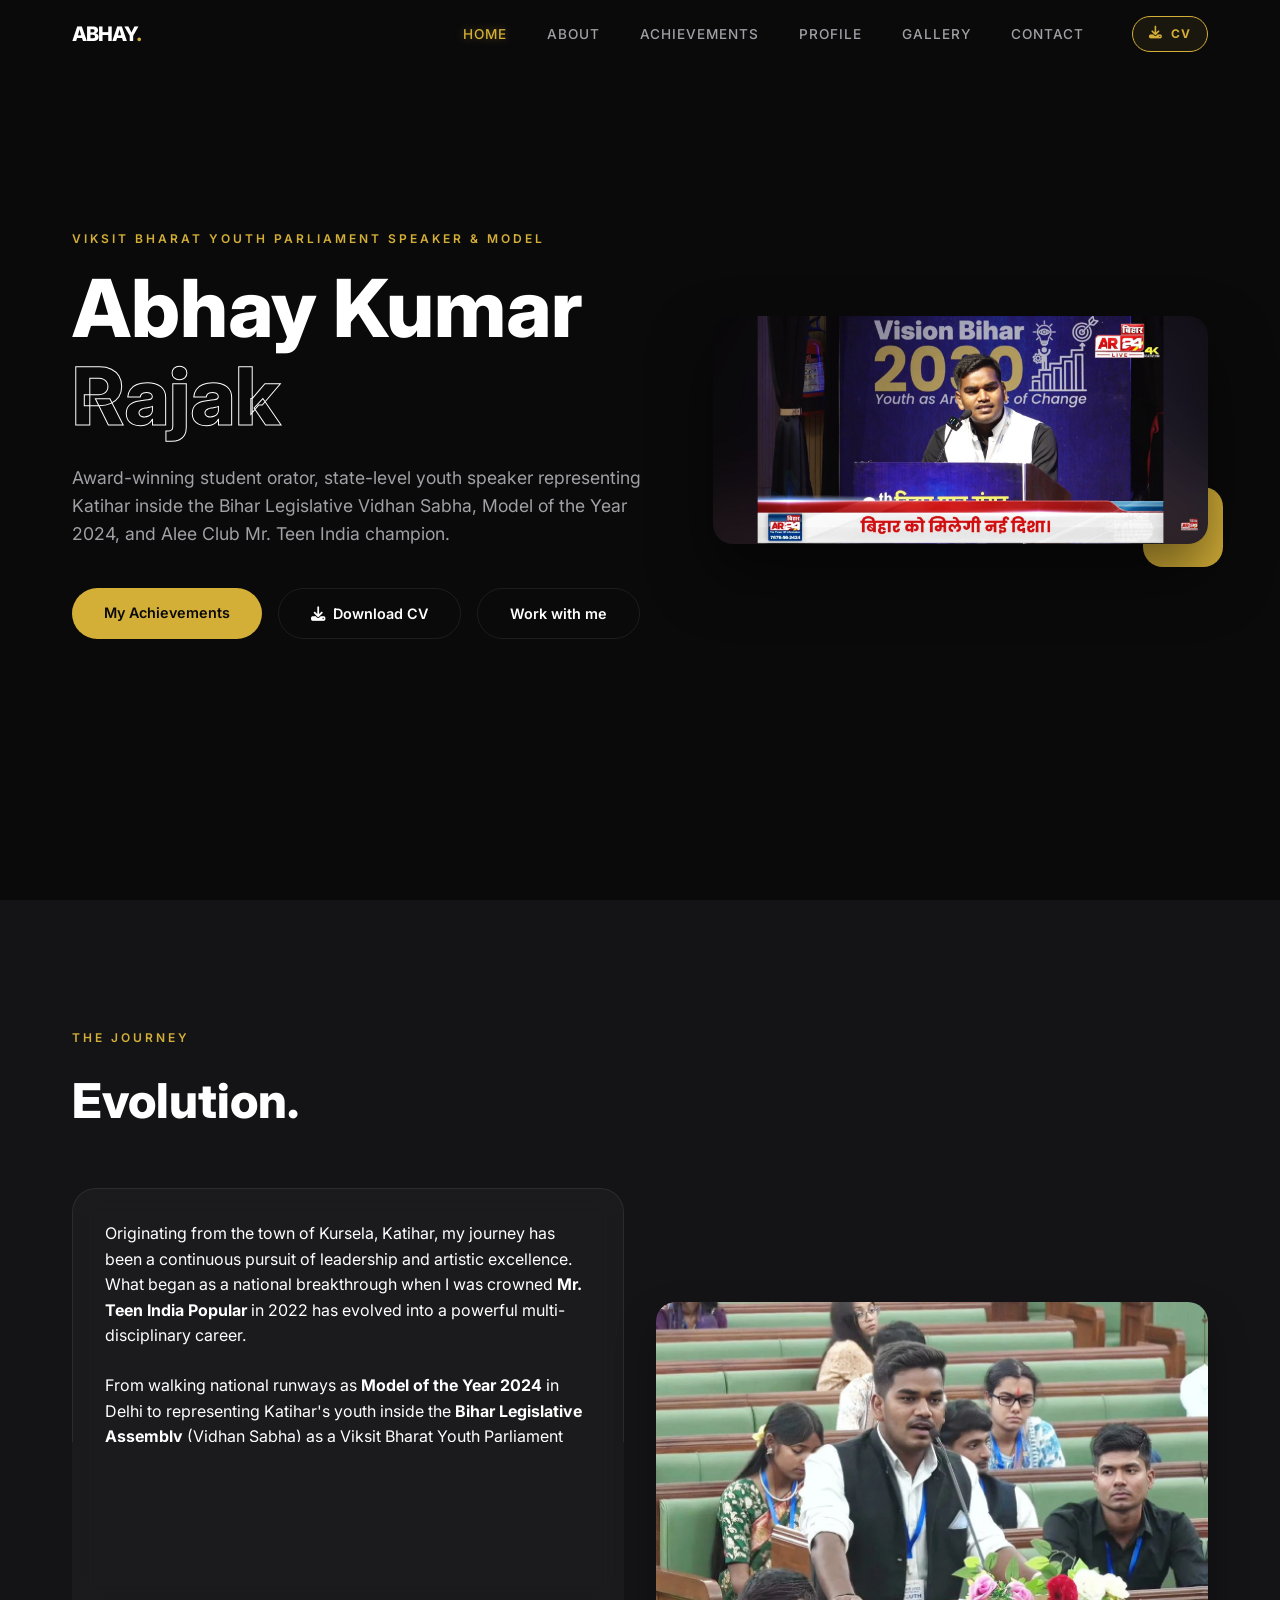
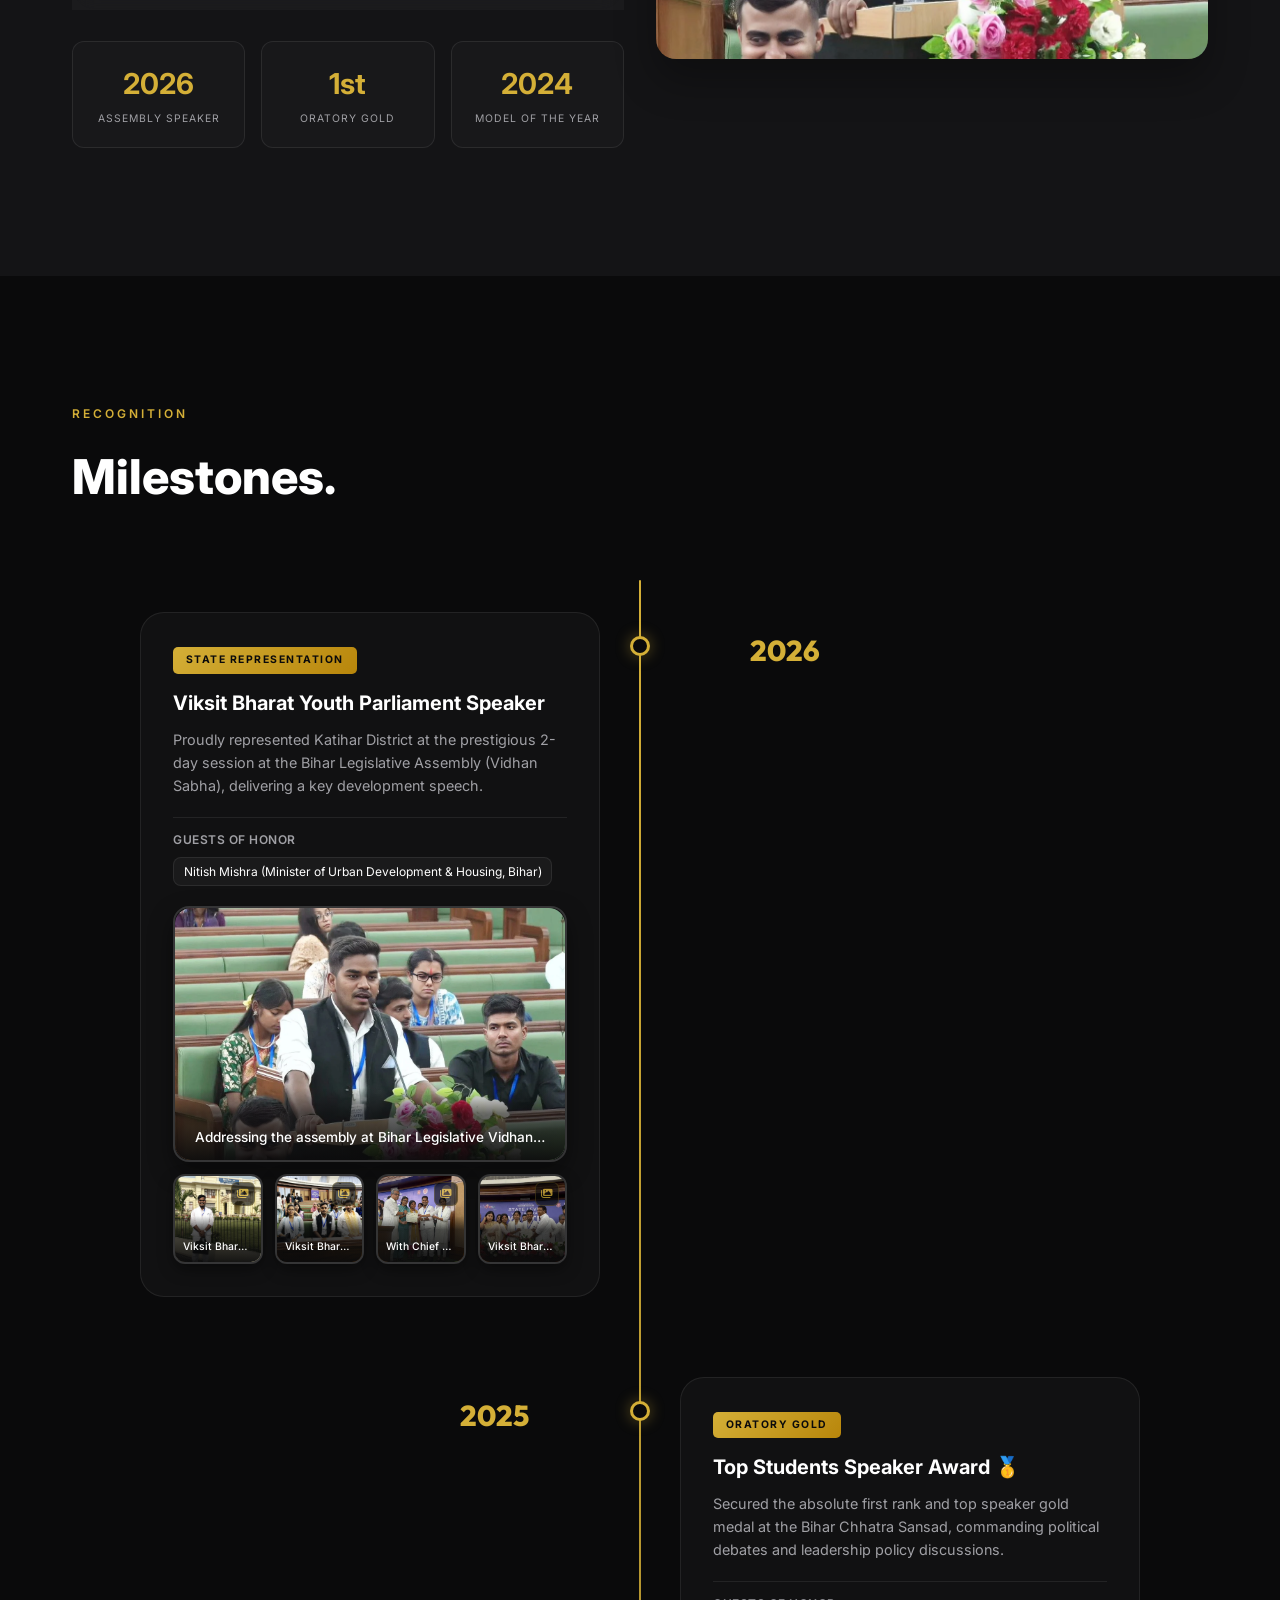
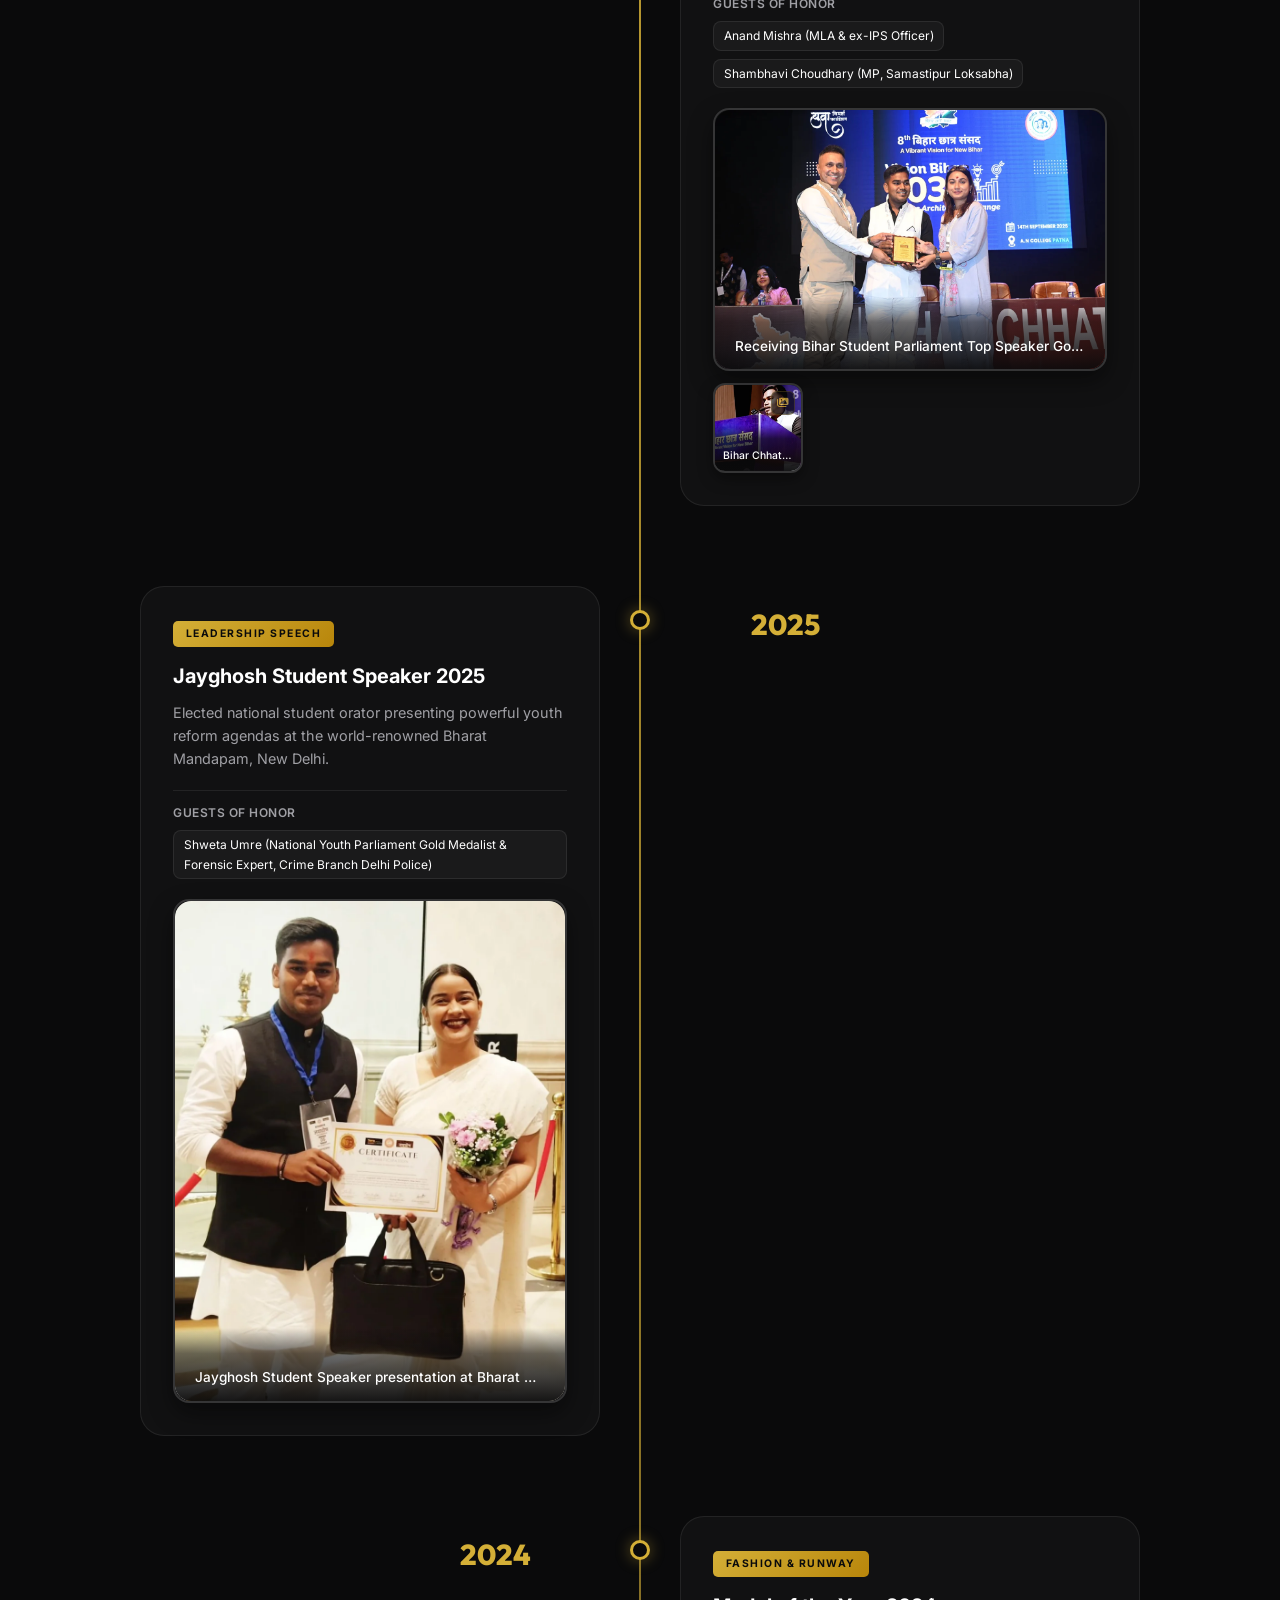
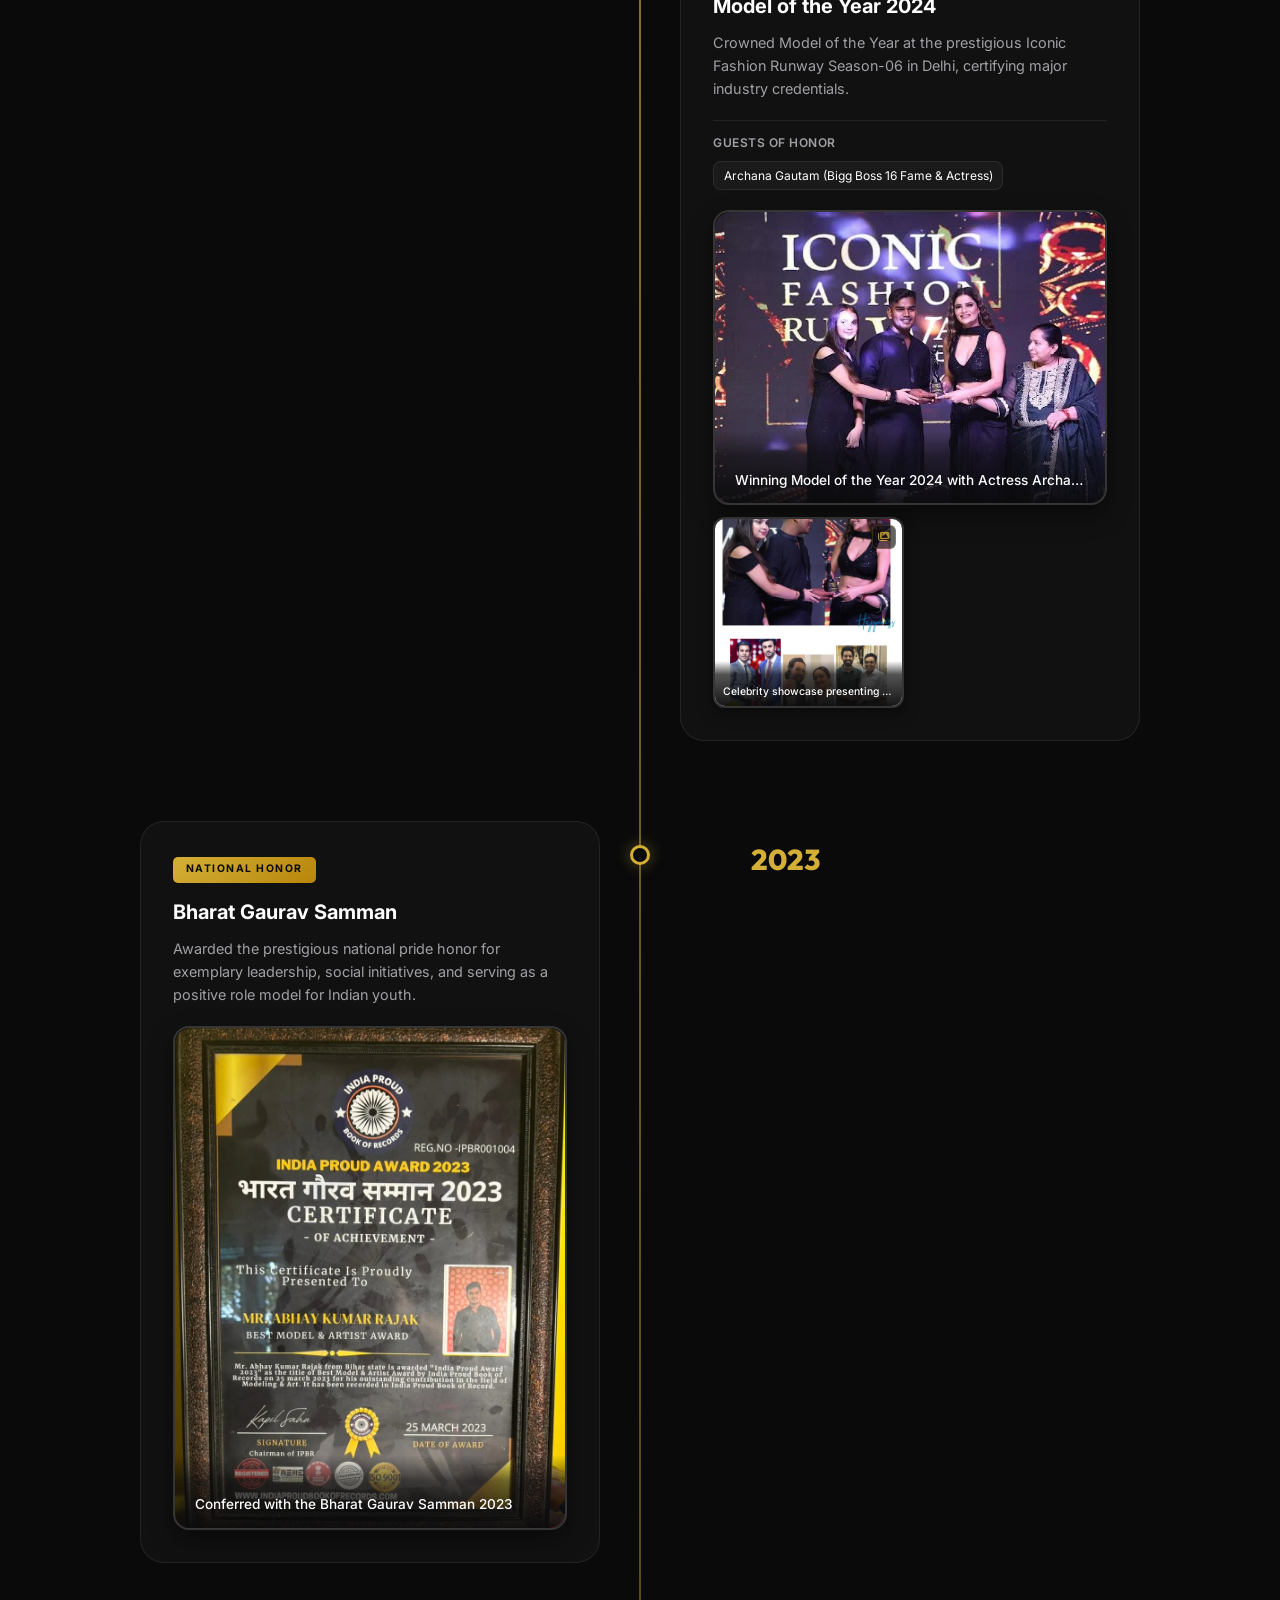
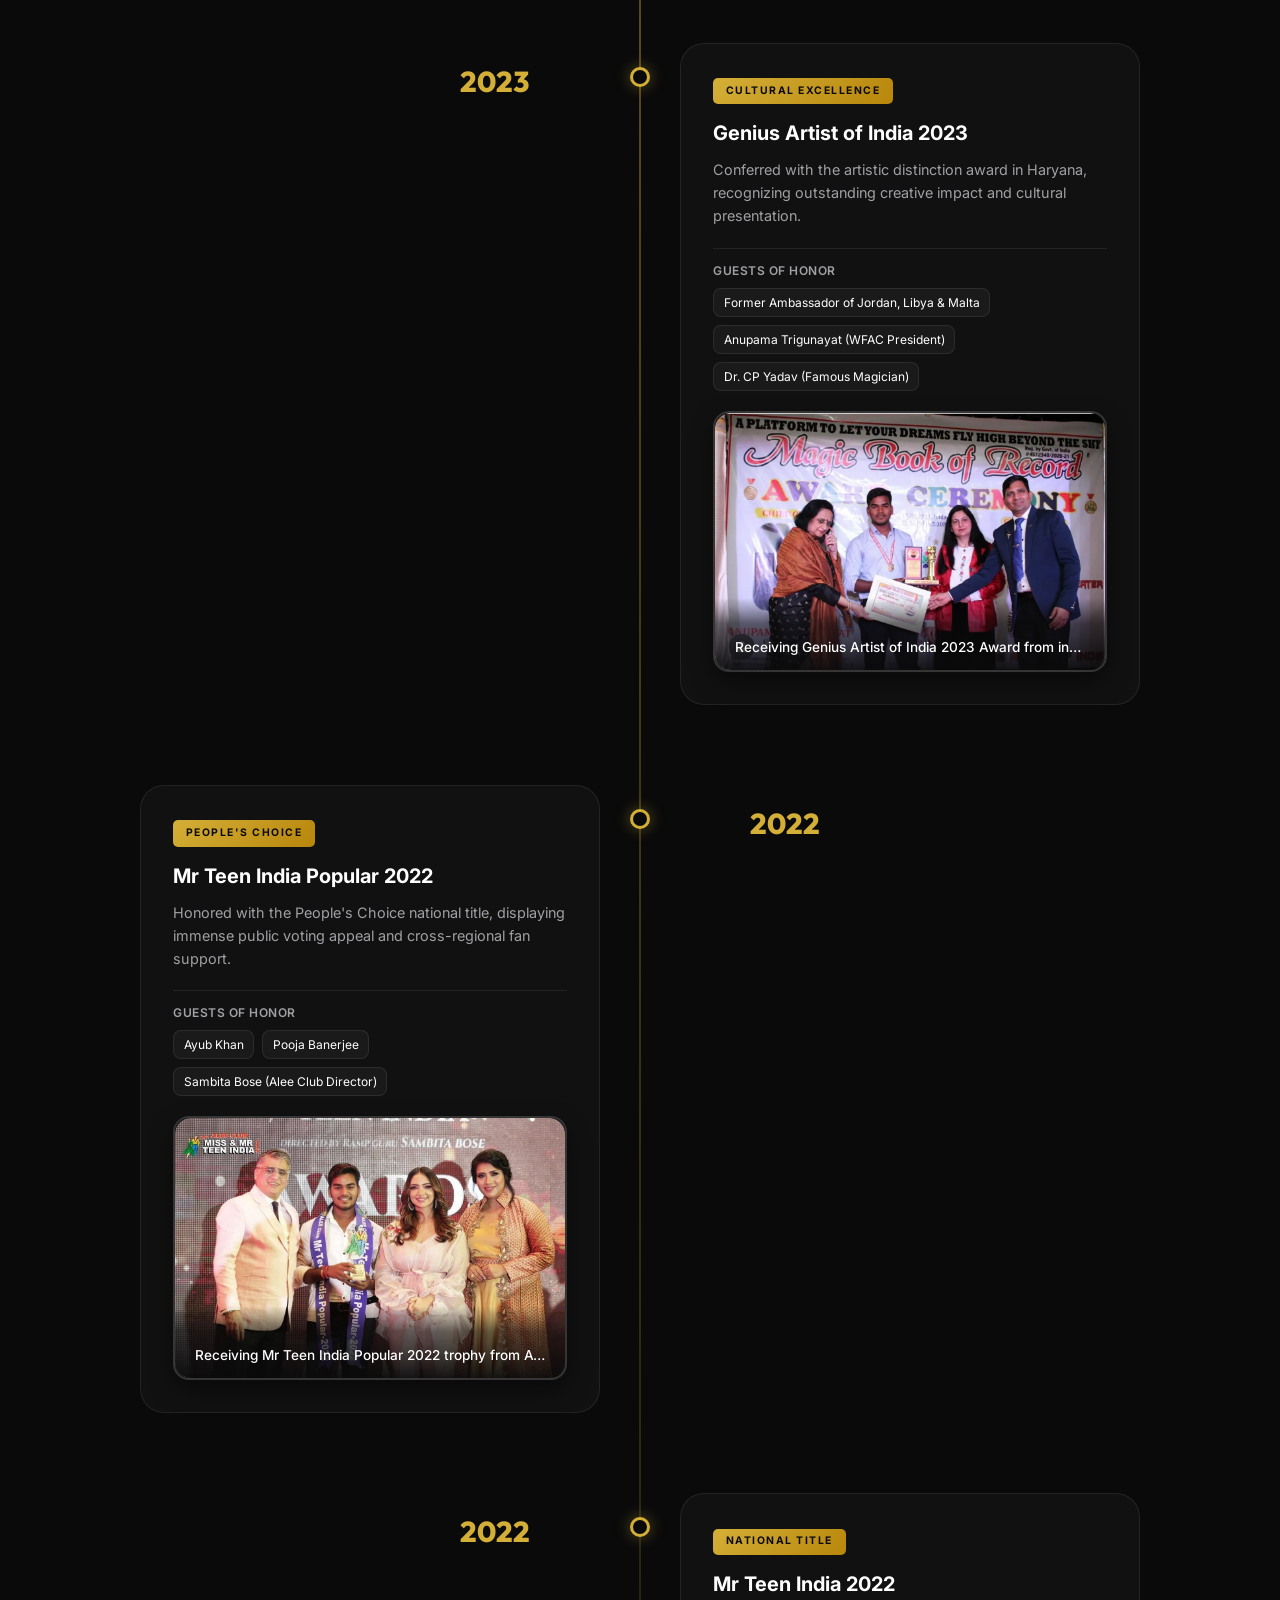
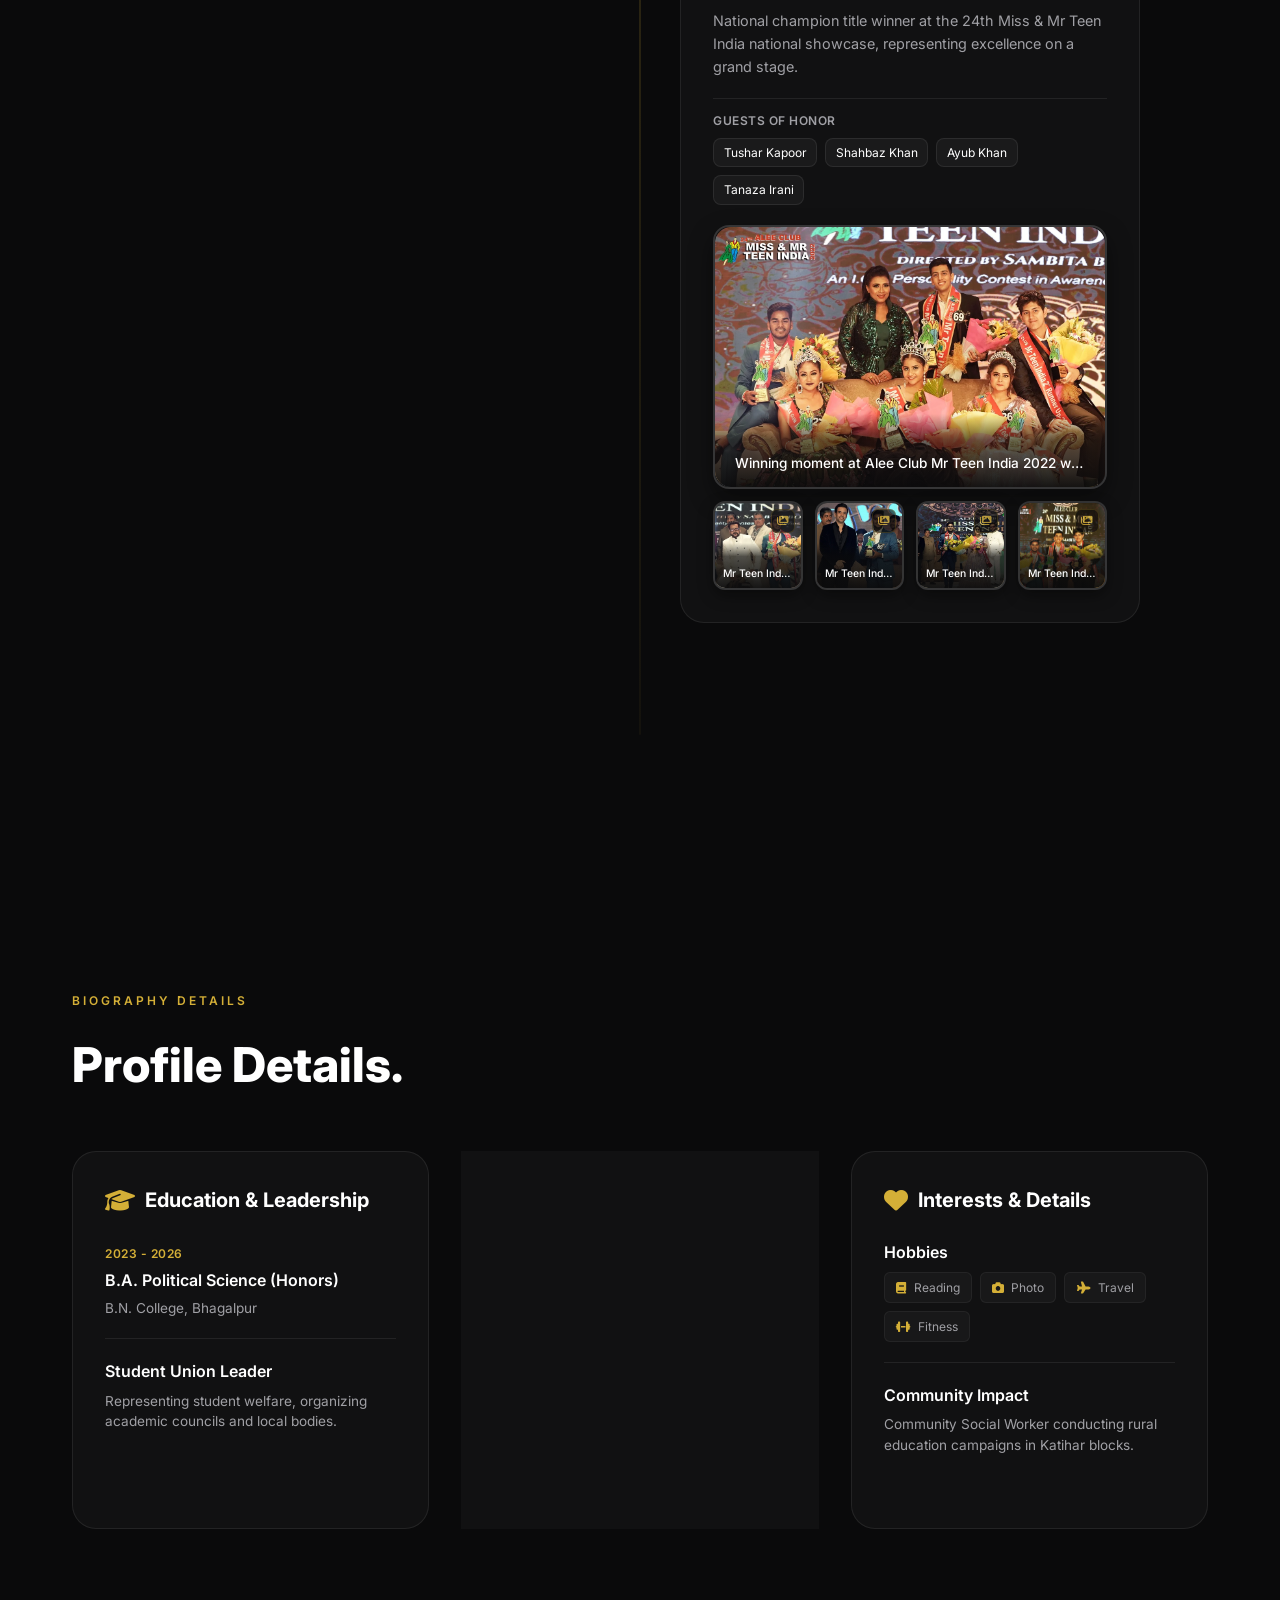
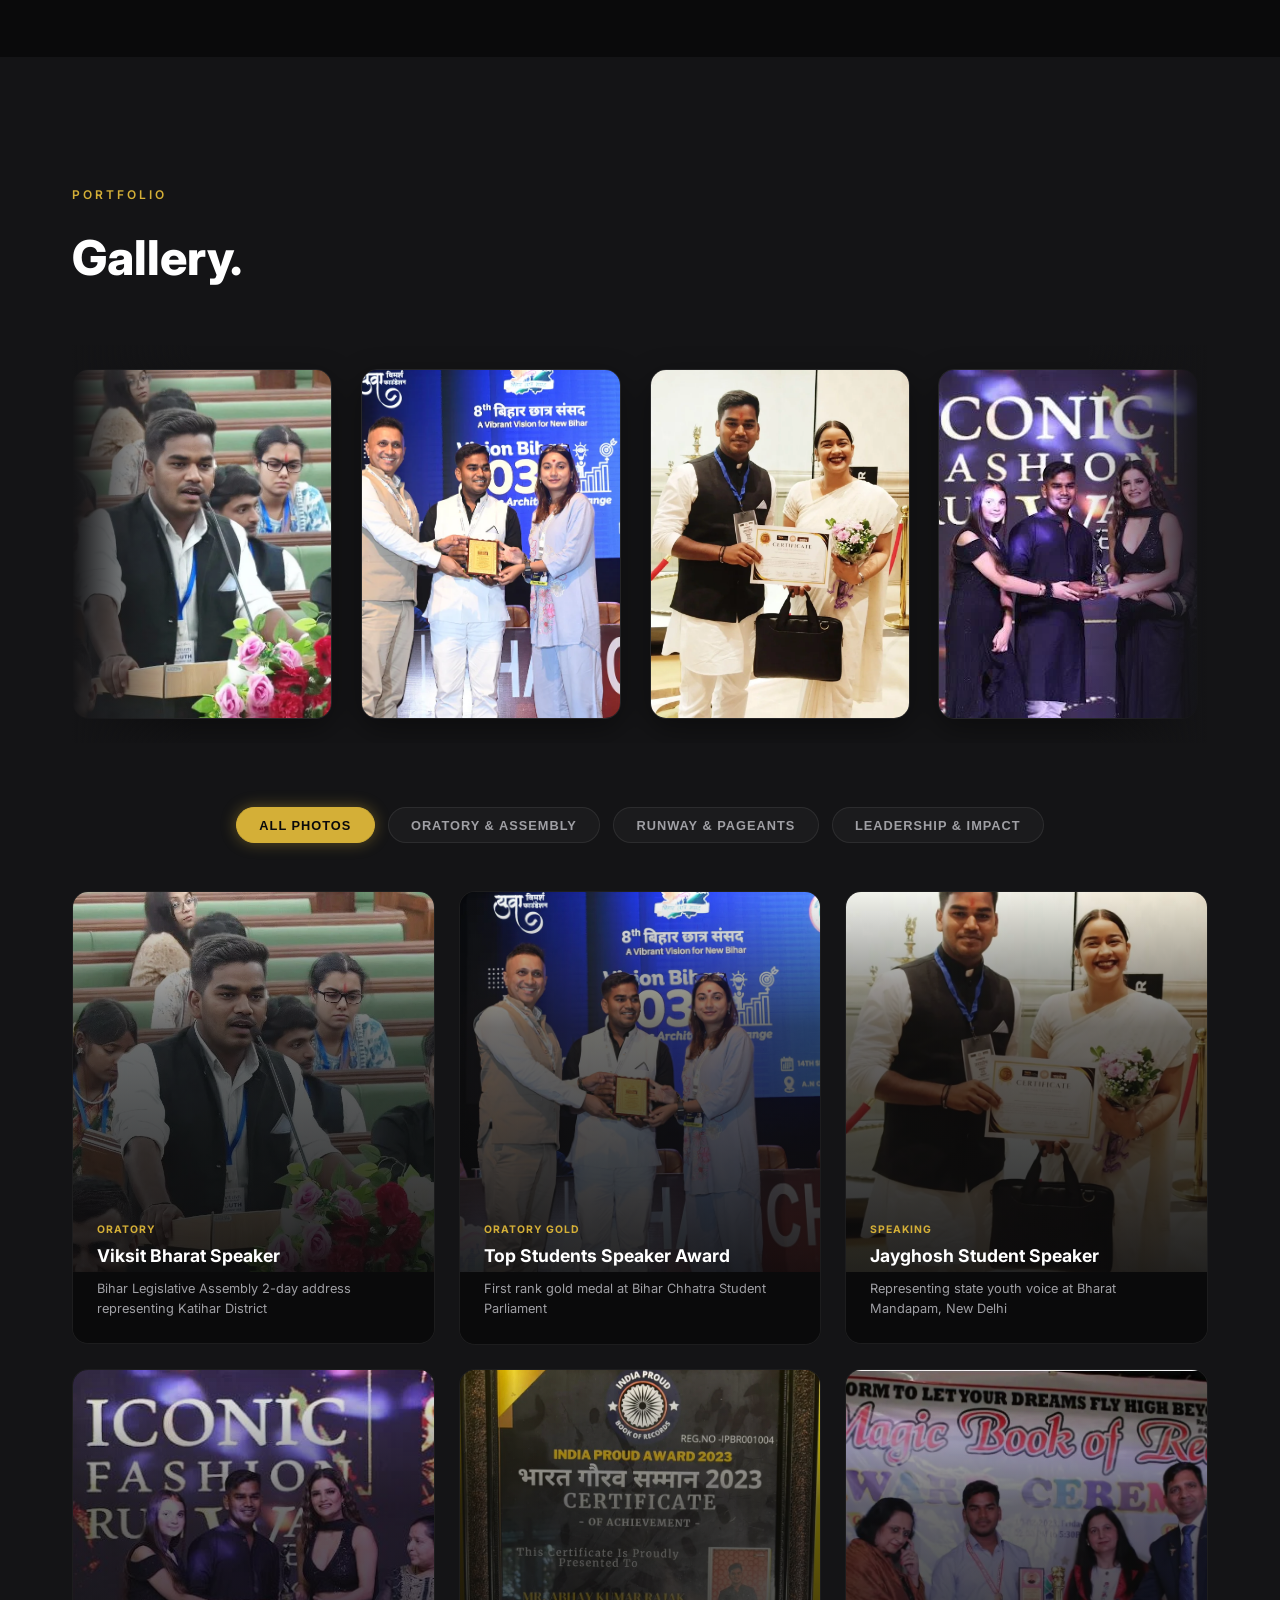
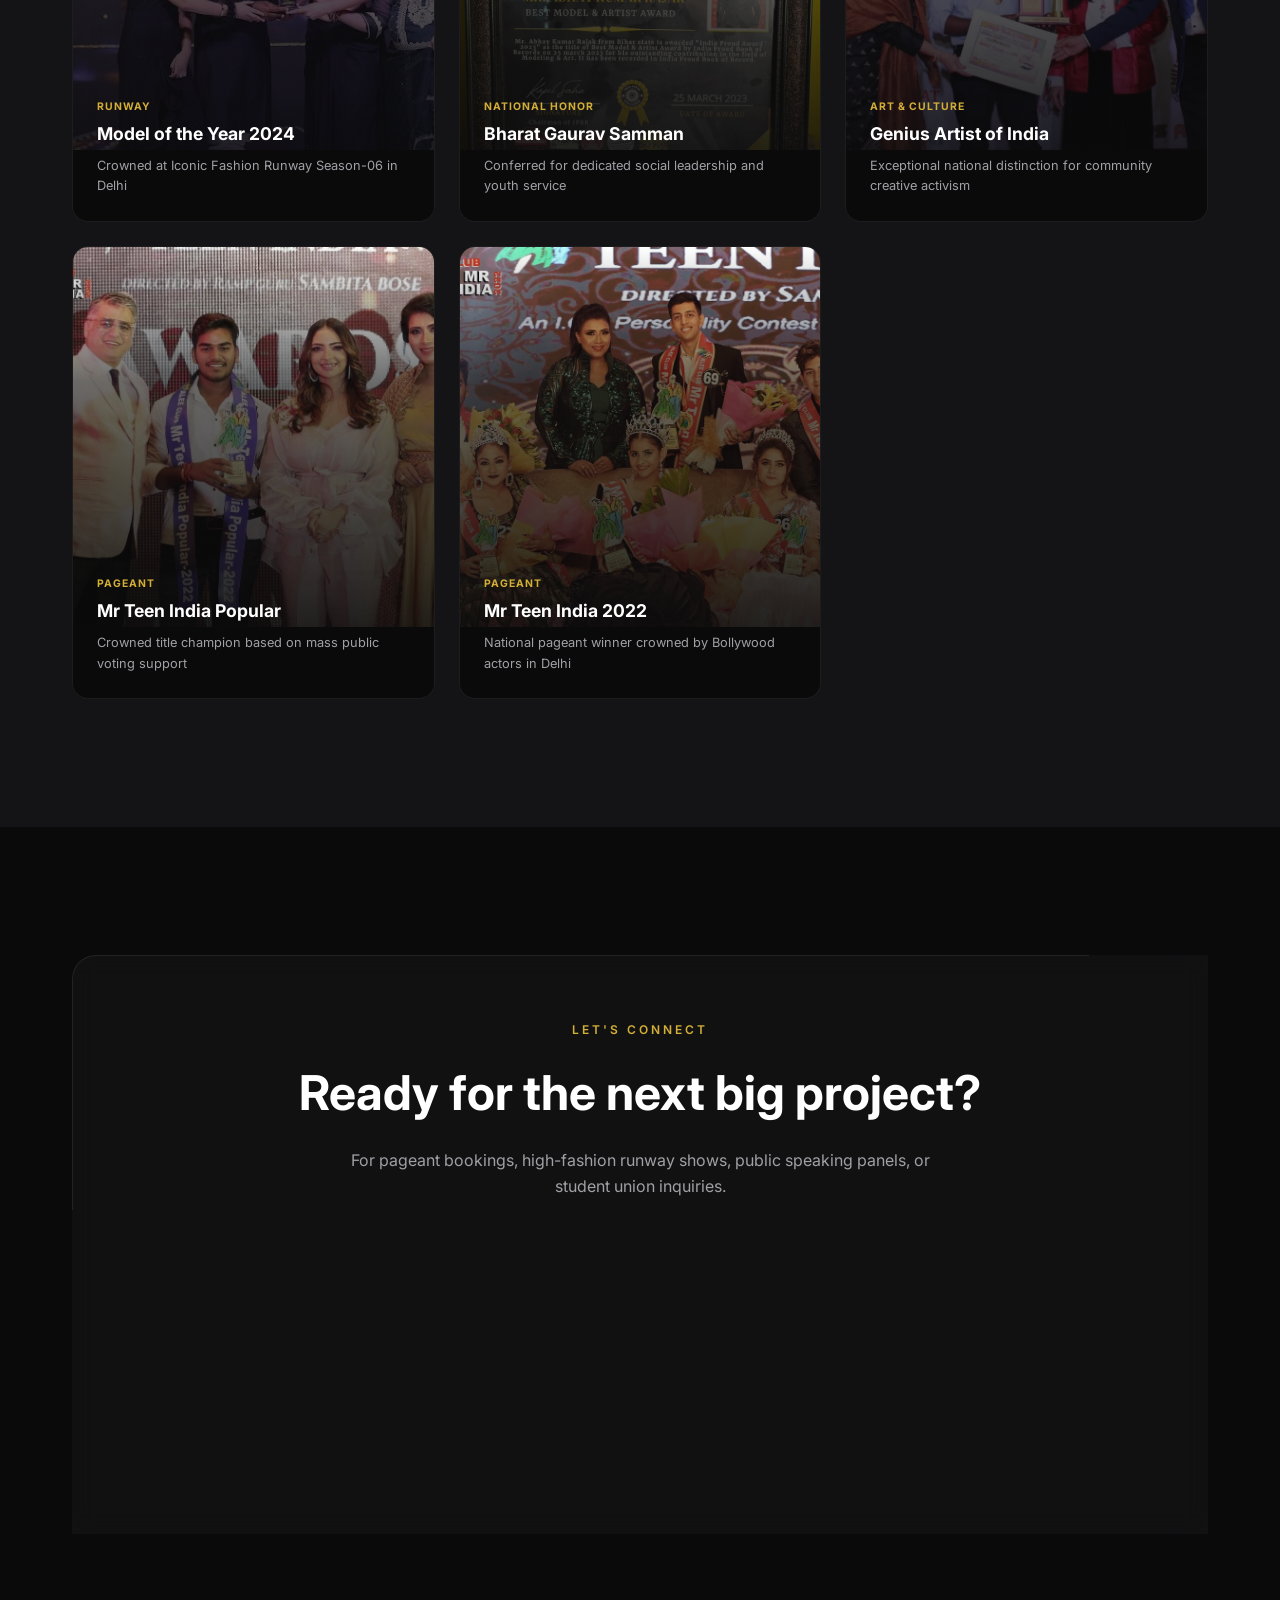
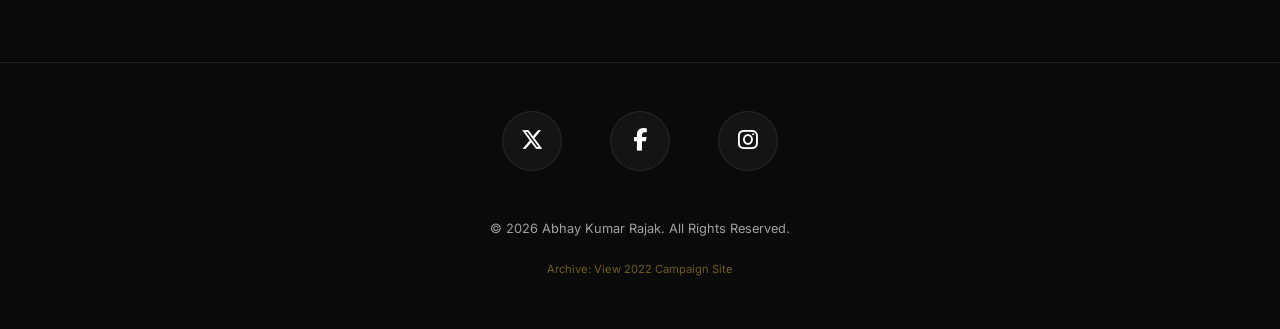
==== commit a7a39b4e: "Fix: Overhauled print stylesheet to remove blank pages, restructured CV text layout, and added A4 mu" ====
--- a/index.html
+++ b/index.html
@@ -662,86 +662,160 @@
 
     <!-- Hidden Print CV Template (Optimized for perfect A4 vector PDF save) -->
     <div id="print-cv-container">
-        <div class="print-cv-header">
-            <h1>Abhay Kumar Rajak</h1>
-            <p class="print-cv-subtitle">Political Science Scholar | Model | Social Worker</p>
-            <div class="print-cv-header-details">
-                <span><i class="fa-solid fa-phone"></i> +91-6201448610</span>
-                <span><i class="fa-solid fa-envelope"></i> contact@abhaymahi.in</span>
-                <span><i class="fa-solid fa-location-dot"></i> Katihar, Bihar, India</span>
+        <!-- PAGE 1: Classic Elite Text-Based LaTeX-style CV -->
+        <div class="print-cv-page page-1">
+            <div class="print-cv-header">
+                <h1>Abhay Kumar Rajak</h1>
+                <p class="print-cv-subtitle">Political Science Scholar | Model | Social Worker</p>
+                <div class="print-cv-header-details">
+                    <span><i class="fa-solid fa-phone"></i> +91-6201448610</span>
+                    <span><i class="fa-solid fa-envelope"></i> contact@abhaymahi.in</span>
+                    <span><i class="fa-solid fa-location-dot"></i> Katihar, Bihar, India</span>
+                </div>
+            </div>
+            
+            <div class="print-cv-body">
+                <div class="print-cv-left">
+                    <div class="print-cv-section">
+                        <h3>Personal Info</h3>
+                        <p style="font-weight: 600; color: #111; margin-bottom: 4px;">Address:</p>
+                        <p style="margin-bottom: 10px;">Patthar Tola, Kursela, Katihar, Bihar, India</p>
+                        
+                        <p style="font-weight: 600; color: #111; margin-bottom: 4px;">Languages:</p>
+                        <p style="margin-bottom: 10px;">Hindi (Fluent)<br>English (Fluent)</p>
+                    </div>
+                    <div class="print-cv-section">
+                        <h3>Core Skills</h3>
+                        <p>Leadership</p>
+                        <p>Public Speaking</p>
+                        <p>Social Awareness</p>
+                        <p>Event Organization</p>
+                        <p>Teamwork</p>
+                        <p>Problem Solving</p>
+                        <p>Time Management</p>
+                    </div>
+                    <div class="print-cv-section">
+                        <h3>Hobbies</h3>
+                        <p>Reading & Literature</p>
+                        <p>Photography</p>
+                        <p>Traveling & Exploration</p>
+                        <p>Fitness & Athletic Work</p>
+                        <p>Playing Cricket</p>
+                    </div>
+                </div>
+                
+                <div class="print-cv-right">
+                    <div class="print-cv-section">
+                        <h3>Executive Summary</h3>
+                        <p style="margin-bottom: 0;">A highly motivated B.A. Political Science Honors graduate with a proven track record of leadership, elite public speaking, and national cultural distinction. Conferred Mr. Teen India Popular and Model of the Year, while actively championing youth reforms as a speaker inside the Bihar Legislative Assembly. Synthesizes academic depth, community social work, and high-profile media presence to drive constructive social and cultural impact.</p>
+                    </div>
+                    
+                    <div class="print-cv-section">
+                        <h3>Milestones & Pageant Achievements</h3>
+                        <div class="print-cv-item">
+                            <h4>Viksit Bharat Youth Parliament Speaker (2026)</h4>
+                            <p class="print-cv-item-meta">Bihar Legislative Assembly, Patna</p>
+                            <p>Represented Katihar District inside the Legislative Assembly, speaking on progressive governance and youth reforms.</p>
+                        </div>
+                        <div class="print-cv-item">
+                            <h4>Top Student Speaker & Gold Medalist (2025)</h4>
+                            <p class="print-cv-item-meta">Bihar Chhatra Sansad, Patna</p>
+                            <p>Secured the top speaker honors and first rank gold medal. Conferred by MLA Anand Mishra and MP Shambhavi Choudhary.</p>
+                        </div>
+                        <div class="print-cv-item">
+                            <h4>Model of the Year (2024)</h4>
+                            <p class="print-cv-item-meta">Delhi Iconic Runway Season 06</p>
+                            <p>Walked the premium national runway as Model of the Year, awarded by Bollywood actress Archana Gautam.</p>
+                        </div>
+                        <div class="print-cv-item">
+                            <h4>Mr. Teen India Popular (2022)</h4>
+                            <p class="print-cv-item-meta">National Pageant Champion</p>
+                            <p>Crowned Mr. Teen India Popular in Delhi in the presence of Tushar Kapoor, Ayub Khan, and Sambita Bose.</p>
+                        </div>
+                    </div>
+                    
+                    <div class="print-cv-section">
+                        <h3>Education</h3>
+                        <div class="print-cv-item">
+                            <h4>B.A. in Political Science (Honors)</h4>
+                            <p class="print-cv-item-meta">B.N. College, Bhagalpur | 2023 - 2026</p>
+                            <p>Specialized study in governance, international relations, political theories, and constitutional history. Graduated with Honors in March 2026.</p>
+                        </div>
+                    </div>
+                    
+                    <div class="print-cv-section" style="margin-bottom: 0 !important;">
+                        <h3>Social Leadership</h3>
+                        <div class="print-cv-item" style="margin-bottom: 6pt !important;">
+                            <h4>Regional Student Union Leader</h4>
+                            <p>Leading student welfare, mediating grievances, and coordinating youth academic conferences.</p>
+                        </div>
+                        <div class="print-cv-item" style="margin-bottom: 0 !important;">
+                            <h4>Community Social Worker</h4>
+                            <p>Directing block drives for basic literacy, health access, and social awareness across Bihar villages.</p>
+                        </div>
+                    </div>
+                </div>
             </div>
         </div>
-        <div class="print-cv-body">
-            <div class="print-cv-left">
-                <div class="print-cv-section">
-                    <h3>Personal Info</h3>
-                    <p style="font-weight: 600; color: #111; margin-bottom: 4px;">Address:</p>
-                    <p style="margin-bottom: 10px;">Patthar Tola, Kursela, Katihar, Bihar, India</p>
-                    
-                    <p style="font-weight: 600; color: #111; margin-bottom: 4px;">Languages:</p>
-                    <p style="margin-bottom: 10px;">Hindi (Fluent)<br>English (Fluent)</p>
-                </div>
-                <div class="print-cv-section">
-                    <h3>Core Skills</h3>
-                    <p>Leadership</p>
-                    <p>Public Speaking</p>
-                    <p>Social Awareness</p>
-                    <p>Event Organization</p>
-                    <p>Teamwork</p>
-                    <p>Problem Solving</p>
-                    <p>Time Management</p>
-                </div>
-                <div class="print-cv-section">
-                    <h3>Hobbies</h3>
-                    <p>Reading & Literature</p>
-                    <p>Photography</p>
-                    <p>Traveling & Exploration</p>
-                    <p>Fitness & Athletic Work</p>
-                    <p>Playing Cricket</p>
-                </div>
-            </div>
-            <div class="print-cv-right">
-                <div class="print-cv-section">
-                    <h3>Education</h3>
-                    <div class="print-cv-item">
-                        <h4>B.A. in Political Science (Honors)</h4>
-                        <p class="print-cv-item-meta">B.N. College, Bhagalpur | 2023 - 2026</p>
-                        <p>Specialized study in governance, international relations, political theories, and constitutional history. Graduated with Honors in March 2026.</p>
-                    </div>
-                </div>
-                <div class="print-cv-section">
-                    <h3>Milestones & Pageant Achievements</h3>
-                    <div class="print-cv-item">
-                        <h4>Viksit Bharat Youth Parliament Speaker (2026)</h4>
-                        <p class="print-cv-item-meta">Bihar Legislative Assembly, Patna</p>
-                        <p>Represented Katihar District inside the Legislative Assembly, speaking on progressive governance and youth reforms.</p>
-                    </div>
-                    <div class="print-cv-item">
-                        <h4>Top Student Speaker & Gold Medalist (2025)</h4>
-                        <p class="print-cv-item-meta">Bihar Chhatra Sansad, Patna</p>
-                        <p>Secured the top speaker honors and first rank gold medal. Awarded by MLA Anand Mishra and MP Shambhavi Choudhary.</p>
-                    </div>
-                    <div class="print-cv-item">
-                        <h4>Model of the Year (2024)</h4>
-                        <p class="print-cv-item-meta">Delhi Iconic Runway Season 06</p>
-                        <p>Walked the premium national runway as Model of the Year, awarded by Bollywood actress Archana Gautam.</p>
-                    </div>
-                    <div class="print-cv-item">
-                        <h4>Mr. Teen India Popular (2022)</h4>
-                        <p class="print-cv-item-meta">National Pageant Champion</p>
-                        <p>Crowned Mr. Teen India Popular in Delhi in the presence of Tushar Kapoor, Ayub Khan, and Sambita Bose.</p>
-                    </div>
-                </div>
-                <div class="print-cv-section">
-                    <h3>Social Leadership</h3>
-                    <div class="print-cv-item">
-                        <h4>Regional Student Union Leader</h4>
-                        <p>Leading student welfare, mediating grievances, and coordinating youth academic conferences.</p>
-                    </div>
-                    <div class="print-cv-item">
-                        <h4>Community Social Worker</h4>
-                        <p>Directing block drives for basic literacy, health access, and social awareness across Bihar villages.</p>
-                    </div>
+
+        <!-- PAGE 2: Visual Portfolio Dossier - Oratory & Assembly Achievements -->
+        <div class="print-cv-page page-2">
+            <h3 class="print-visual-title">Milestones Portfolio: Oratory & Assembly Addresses</h3>
+            <div class="print-visual-grid">
+                <!-- Visual Card 1 -->
+                <div class="print-visual-card">
+                    <img src="images/achievements/viksit_bharat_youth_parliament_2026_master.webp" alt="Viksit Bharat Speaker">
+                    <h4>Viksit Bharat Speaker (2026)</h4>
+                    <p>Addressing the Bihar Legislative Assembly representing the progressive voice of Katihar youth.</p>
+                </div>
+                <!-- Visual Card 2 -->
+                <div class="print-visual-card">
+                    <img src="images/achievements/bihar_chhatra_sansad_2025_master.webp" alt="Bihar Chhatra Sansad">
+                    <h4>Top Students Speaker Gold (2025)</h4>
+                    <p>Crowned first rank gold medal awardee at the Bihar Chhatra Sansad student parliament ceremony.</p>
+                </div>
+                <!-- Visual Card 3 -->
+                <div class="print-visual-card">
+                    <img src="images/achievements/jayghosh_student_speaker_2025_master.webp" alt="Jayghosh Speaker">
+                    <h4>Jayghosh Youth Speaker (2025)</h4>
+                    <p>Selected to represent youth voices at the prestigious national Bharat Mandapam, New Delhi.</p>
+                </div>
+                <!-- Visual Card 4 -->
+                <div class="print-visual-card">
+                    <img src="images/achievements/bharat_gaurav_samman_2023_master.webp" alt="Bharat Gaurav Samman">
+                    <h4>Bharat Gaurav Samman (2023)</h4>
+                    <p>Conferred with the prestigious national honor for outstanding social leadership and student welfare contributions.</p>
+                </div>
+            </div>
+        </div>
+
+        <!-- PAGE 3: Visual Portfolio Dossier - Runway & Cultural Pageantry -->
+        <div class="print-cv-page page-3">
+            <h3 class="print-visual-title">Milestones Portfolio: Runway & Cultural Pageantry</h3>
+            <div class="print-visual-grid">
+                <!-- Visual Card 5 -->
+                <div class="print-visual-card">
+                    <img src="images/achievements/model_of_the_year_2024_master.webp" alt="Model of the Year">
+                    <h4>Model of the Year Winner (2024)</h4>
+                    <p>Crowned Model of the Year at Delhi Runway, presenting elite high-fashion runway modeling.</p>
+                </div>
+                <!-- Visual Card 6 -->
+                <div class="print-visual-card">
+                    <img src="images/achievements/mr_teen_india_popular_2022_master.webp" alt="Mr Teen India Popular">
+                    <h4>Mr. Teen India Popular (2022)</h4>
+                    <p>Crowned pageant winner based on nationwide public voting and media choice champion.</p>
+                </div>
+                <!-- Visual Card 7 -->
+                <div class="print-visual-card">
+                    <img src="images/achievements/mr_teen_india_2022_master.webp" alt="Mr Teen India Pageant">
+                    <h4>National Pageant Winner (2022)</h4>
+                    <p>Receiving the crown at the Alee Club Mr Teen India national final runway from Bollywood celebrities.</p>
+                </div>
+                <!-- Visual Card 8 -->
+                <div class="print-visual-card">
+                    <img src="images/achievements/genius_artist_india_2023_master.webp" alt="Genius Artist of India">
+                    <h4>Genius Artist of India (2023)</h4>
+                    <p>Conferred cultural award for utilizing visual arts and speaking for rural block empowerment.</p>
                 </div>
             </div>
         </div>
--- a/css/style.css
+++ b/css/style.css
@@ -1286,38 +1286,73 @@
 }
 
 @media print {
-    /* Hide all main portfolio website containers */
-    body * {
+    /* Hard collapse all main screen containers to remove them from layout flow completely */
+    #header,
+    #hero,
+    section,
+    footer,
+    .lightbox,
+    .menu-toggle,
+    header,
+    main {
+        display: none !important;
+        height: 0 !important;
+        margin: 0 !important;
+        padding: 0 !important;
+        overflow: hidden !important;
         visibility: hidden !important;
     }
     
-    /* Show only the print CV container */
-    #print-cv-container,
-    #print-cv-container * {
-        visibility: visible !important;
-    }
-    
+    html, body {
+        background: #ffffff !important;
+        color: #111111 !important;
+        margin: 0 !important;
+        padding: 0 !important;
+        width: 100% !important;
+        height: auto !important;
+        overflow: visible !important;
+        font-family: 'Outfit', 'Inter', sans-serif !important;
+    }
+    
+    /* Display only the print-cv-container */
     #print-cv-container {
         display: block !important;
-        position: absolute;
-        left: 0;
-        top: 0;
         width: 100% !important;
         background: #ffffff !important;
         color: #111111 !important;
         padding: 0 !important;
         margin: 0 !important;
         box-sizing: border-box;
-        font-family: 'Outfit', 'Inter', sans-serif !important;
-    }
-    
-    /* Page setup for A4 */
+    }
+    
+    /* Ensure child visibility inside container */
+    #print-cv-container,
+    #print-cv-container * {
+        visibility: visible !important;
+    }
+    
+    /* Clear A4 page breaking constraints */
     @page {
         size: A4;
         margin: 1.2cm 1.5cm;
     }
     
-    /* Style layout for the print version */
+    /* Page Break classes */
+    .print-cv-page {
+        page-break-after: always !important;
+        break-after: page !important;
+        box-sizing: border-box !important;
+        width: 100% !important;
+        display: block !important;
+        padding-bottom: 10px !important;
+    }
+    
+    .print-cv-page:last-child {
+        page-break-after: avoid !important;
+        break-after: avoid !important;
+    }
+    
+    /* Styling for Page 1 text details */
     .print-cv-header {
         border-bottom: 2px solid #d4af37 !important;
         padding-bottom: 15px;
@@ -1413,4 +1448,54 @@
         margin: 0 !important;
         line-height: 1.4 !important;
     }
-}
+
+    /* Page 2 & Page 3 Visual Attachments Styles */
+    .print-visual-title {
+        font-size: 14pt !important;
+        color: #d4af37 !important;
+        text-transform: uppercase !important;
+        border-bottom: 2px solid #d4af37 !important;
+        padding-bottom: 6px !important;
+        margin-bottom: 15pt !important;
+        letter-spacing: 1.5px !important;
+        font-weight: 700 !important;
+    }
+
+    .print-visual-grid {
+        display: grid !important;
+        grid-template-columns: 1fr 1fr !important;
+        gap: 15pt !important;
+        margin-top: 10pt !important;
+    }
+
+    .print-visual-card {
+        border: 1px solid #e0e0e0 !important;
+        border-radius: 8px !important;
+        overflow: hidden !important;
+        background: #fafafa !important;
+        padding: 8pt !important;
+        box-sizing: border-box !important;
+    }
+
+    .print-visual-card img {
+        width: 100% !important;
+        height: 140pt !important;
+        object-fit: cover !important;
+        border-radius: 4px !important;
+        display: block !important;
+    }
+
+    .print-visual-card h4 {
+        font-size: 10pt !important;
+        color: #111111 !important;
+        margin: 8pt 0 4pt 0 !important;
+        font-weight: 700 !important;
+    }
+
+    .print-visual-card p {
+        font-size: 8pt !important;
+        color: #555555 !important;
+        margin: 0 !important;
+        line-height: 1.4 !important;
+    }
+}
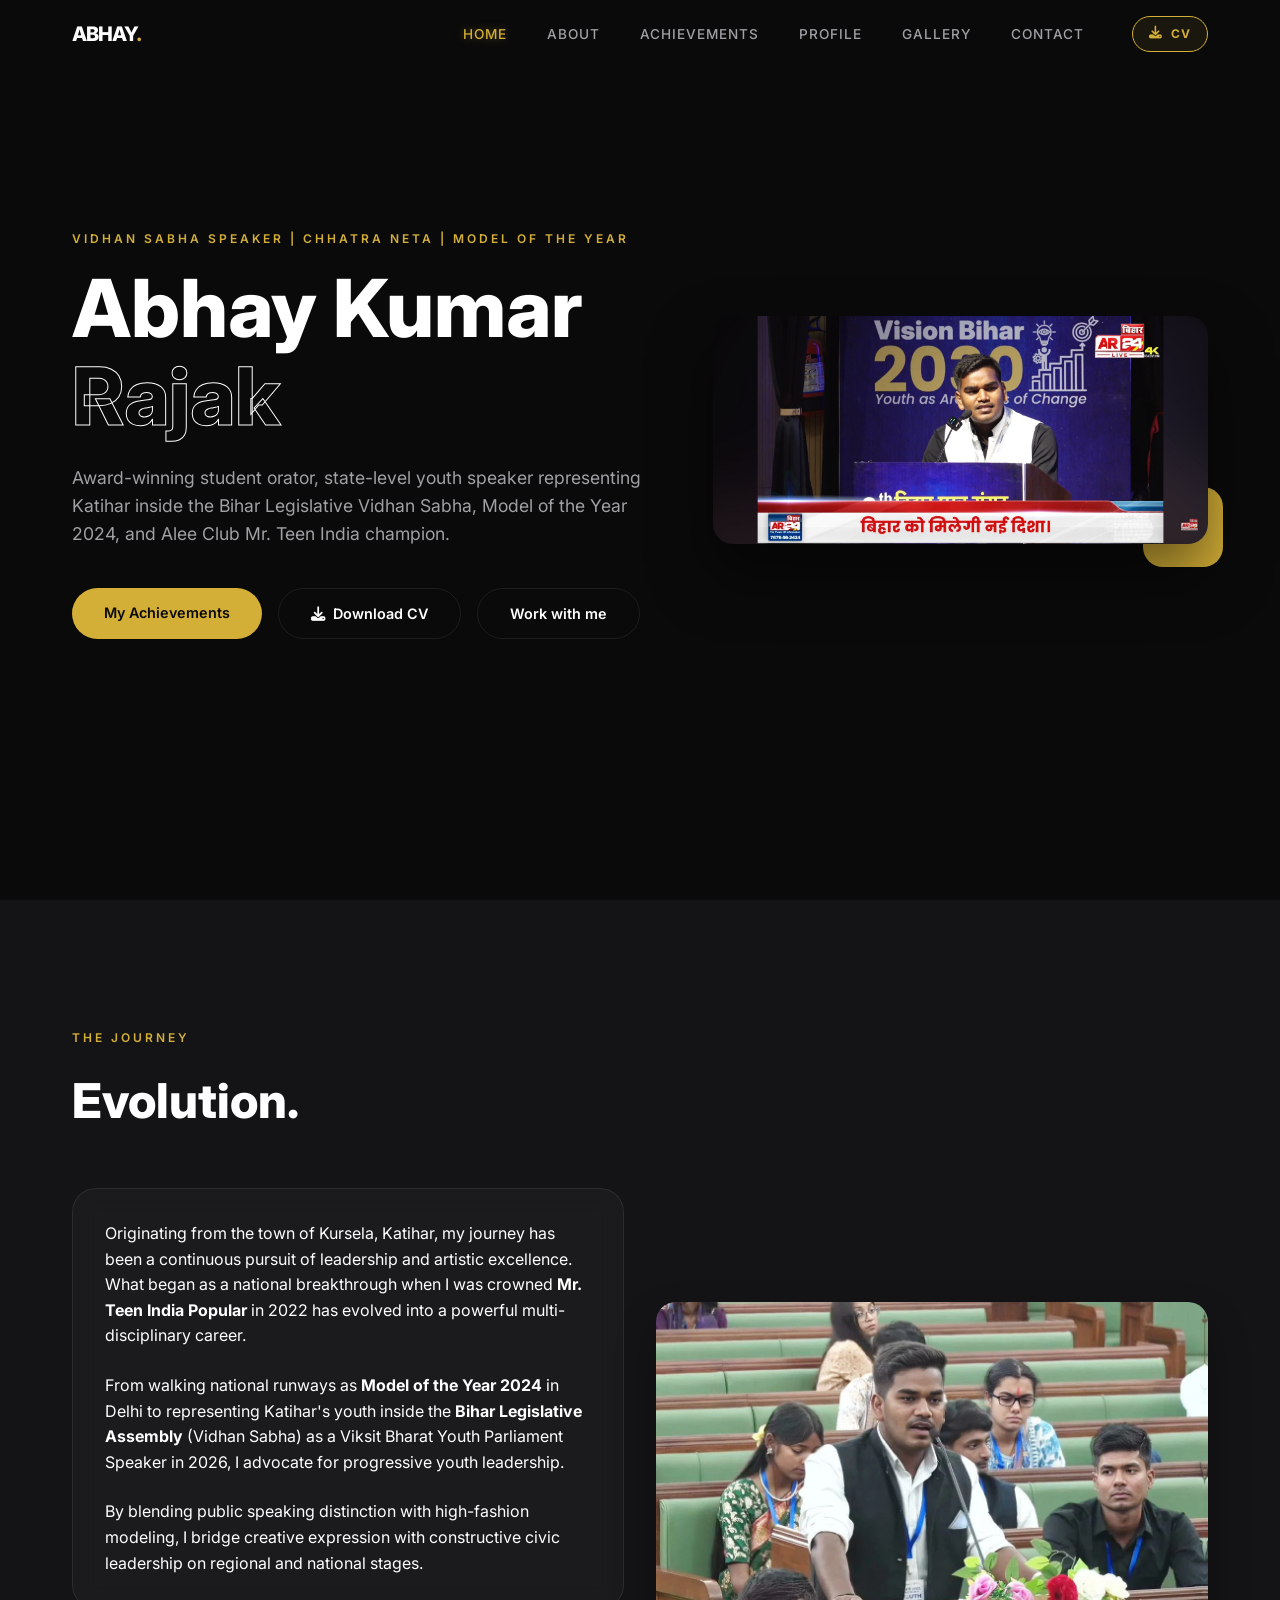
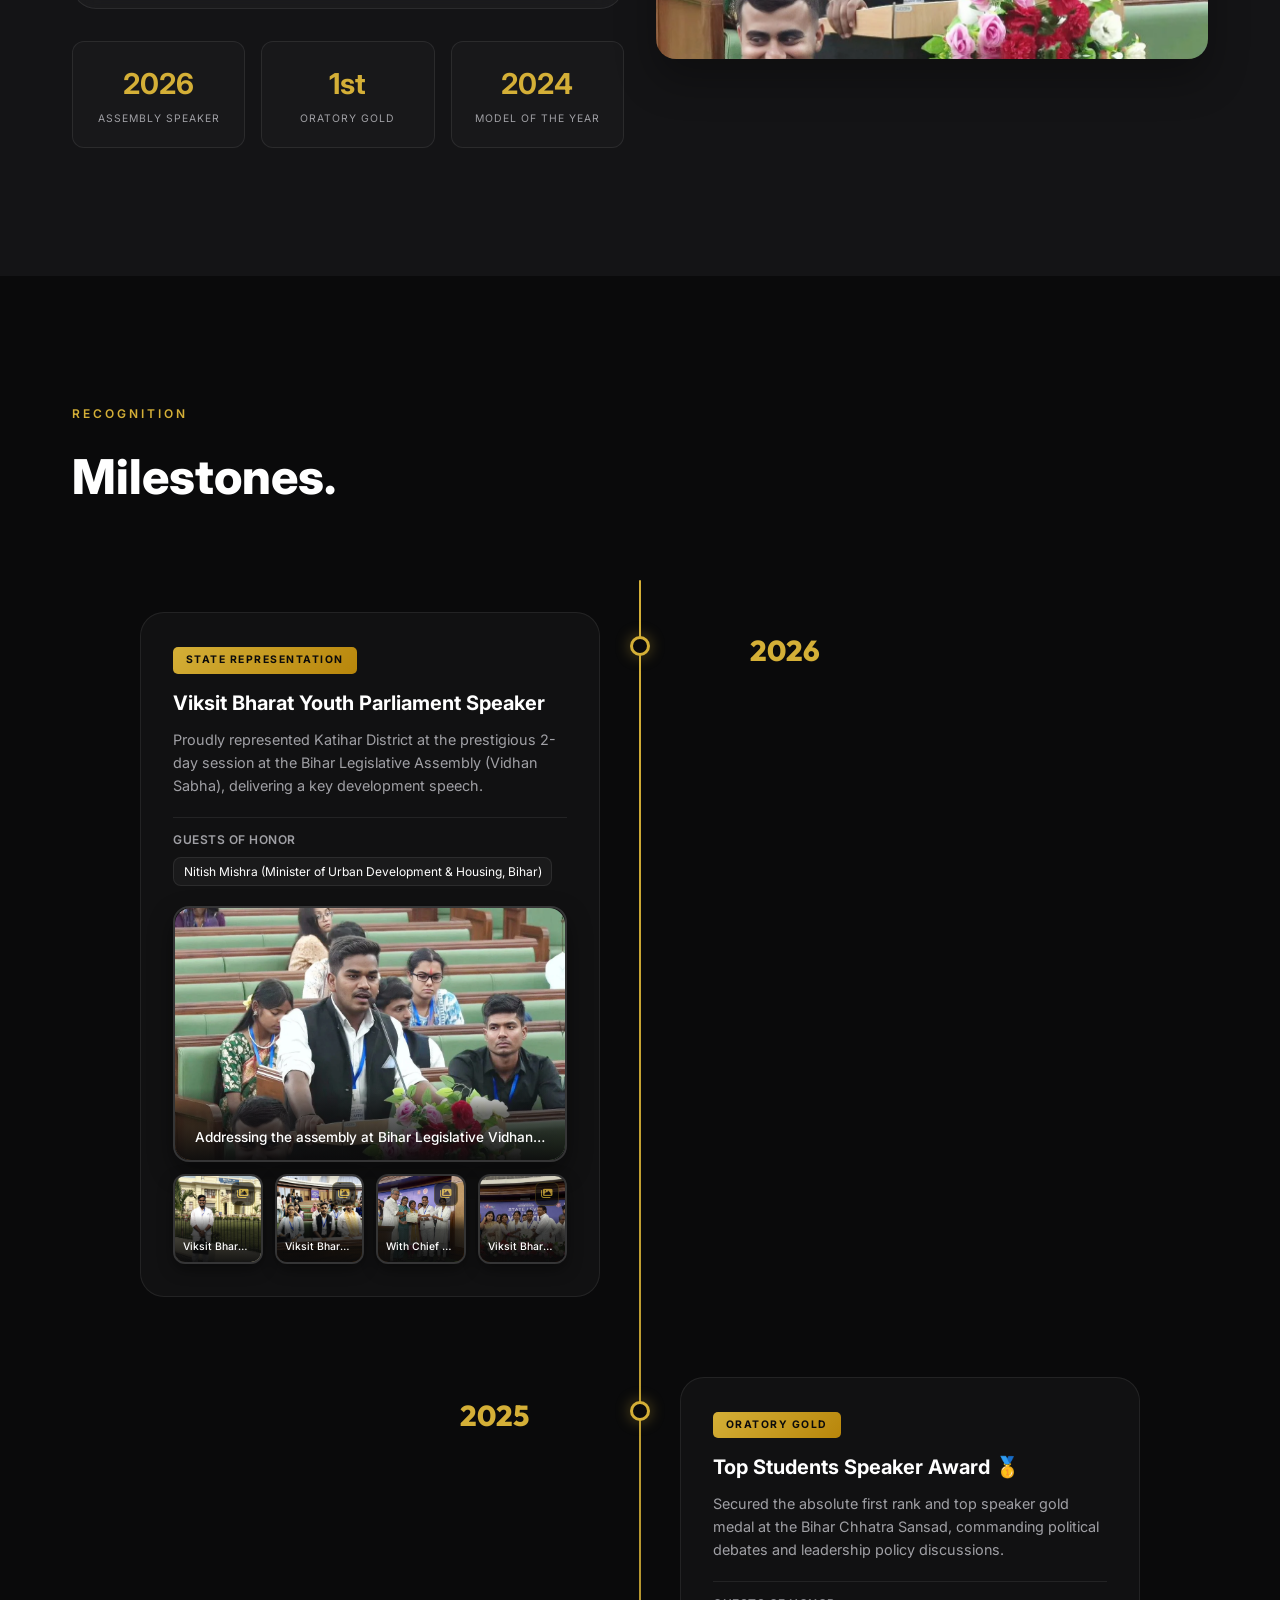
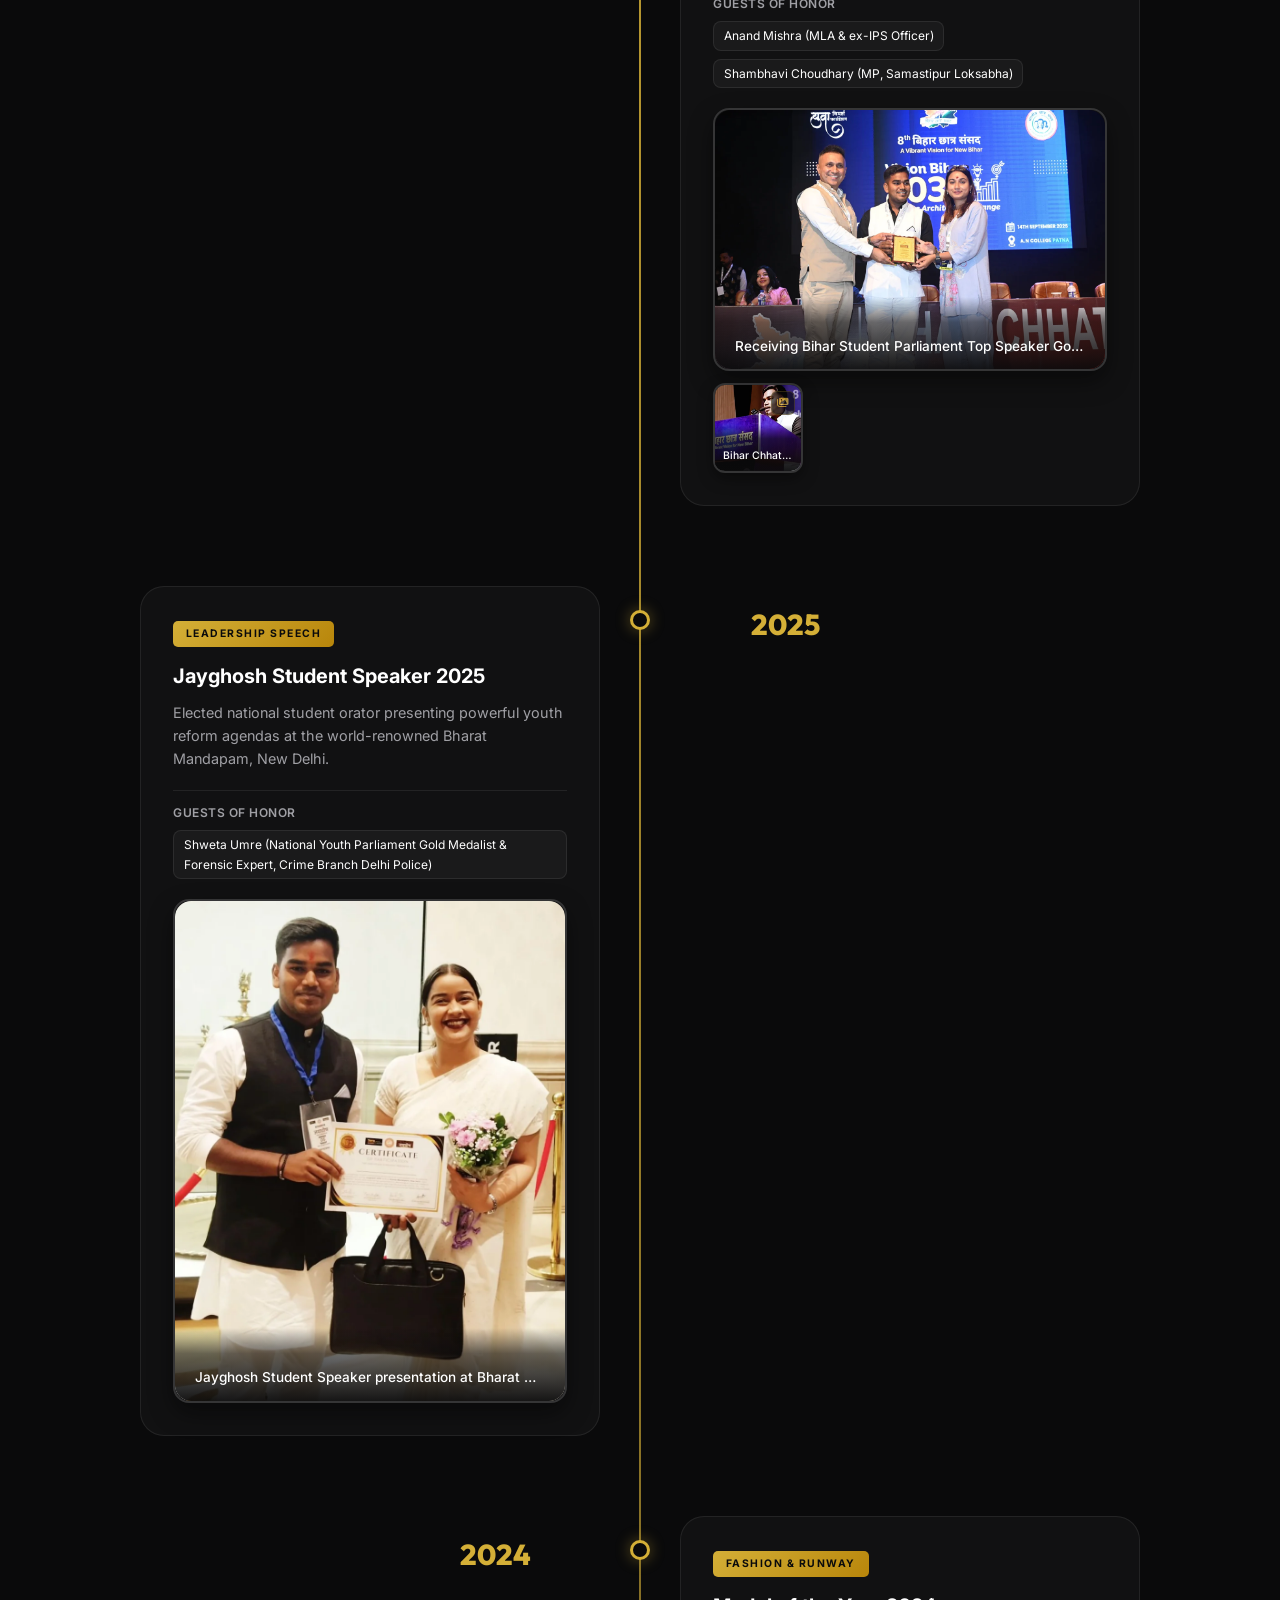
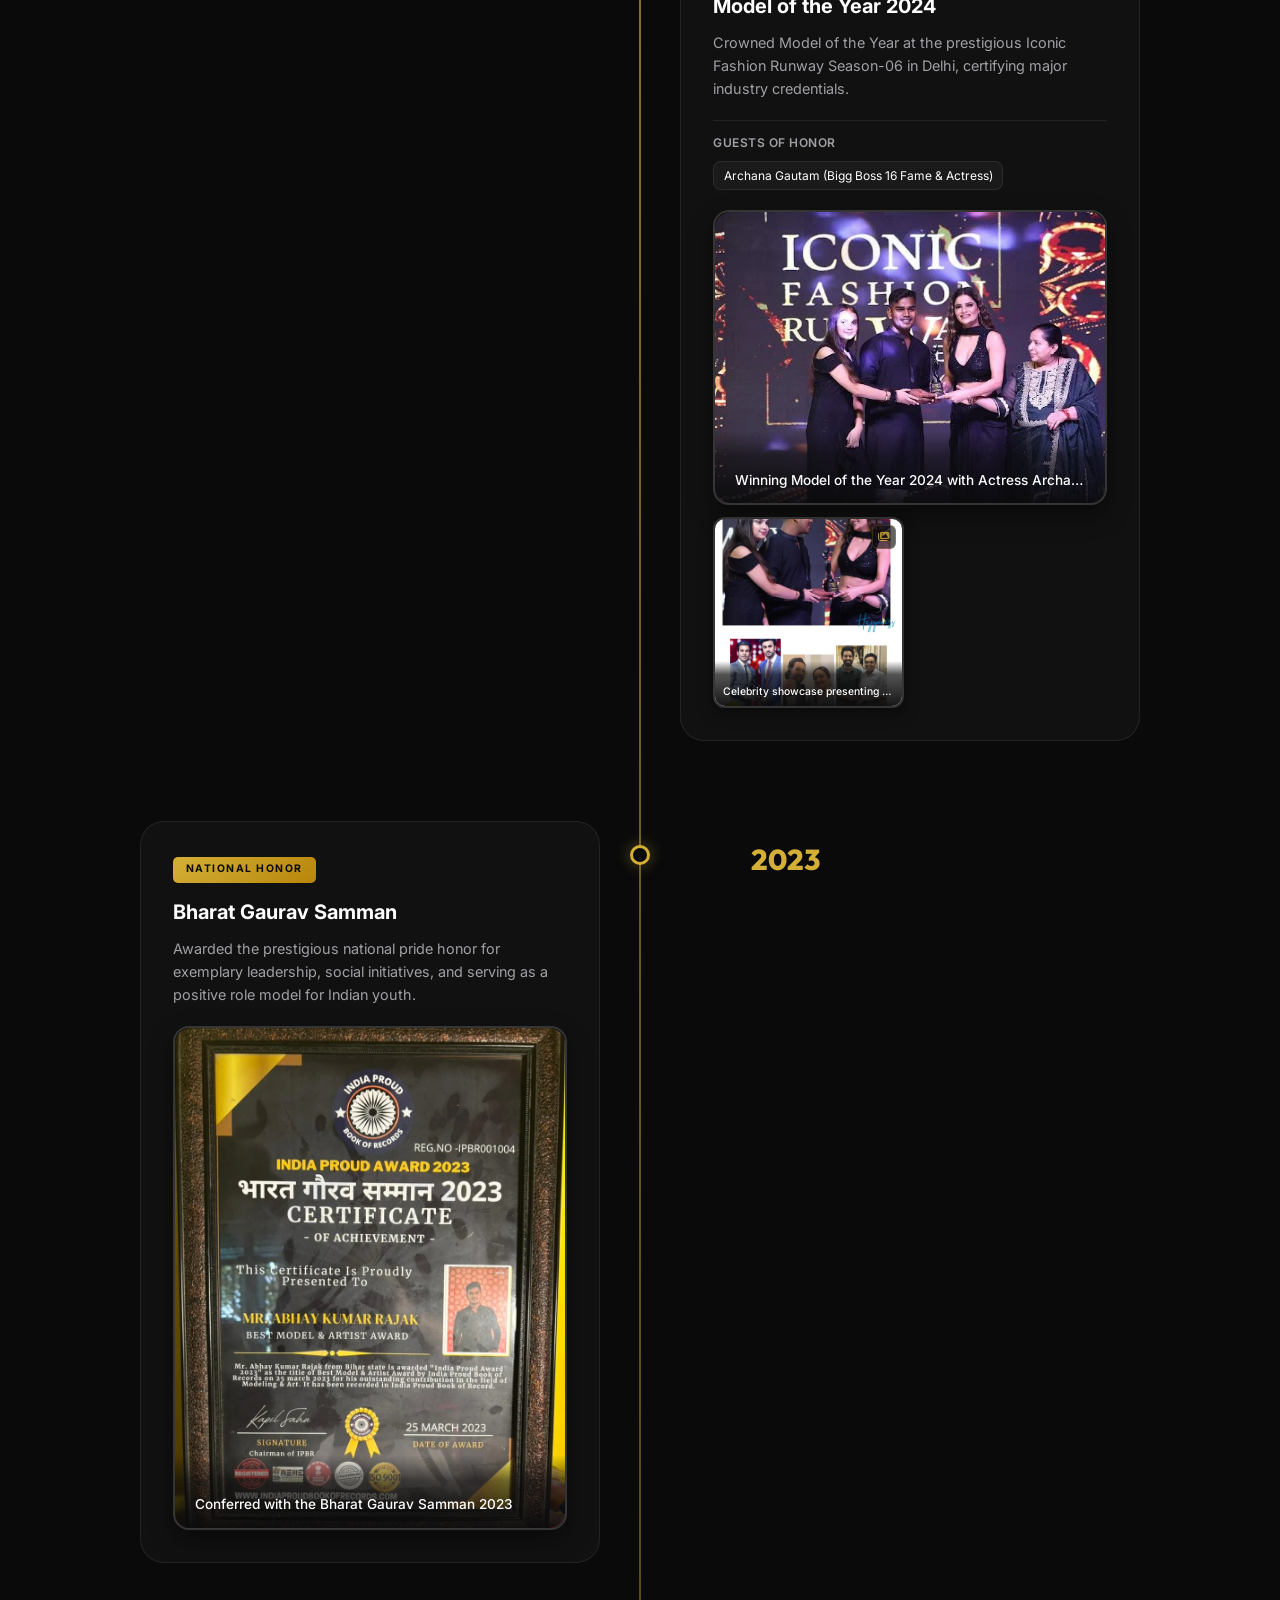
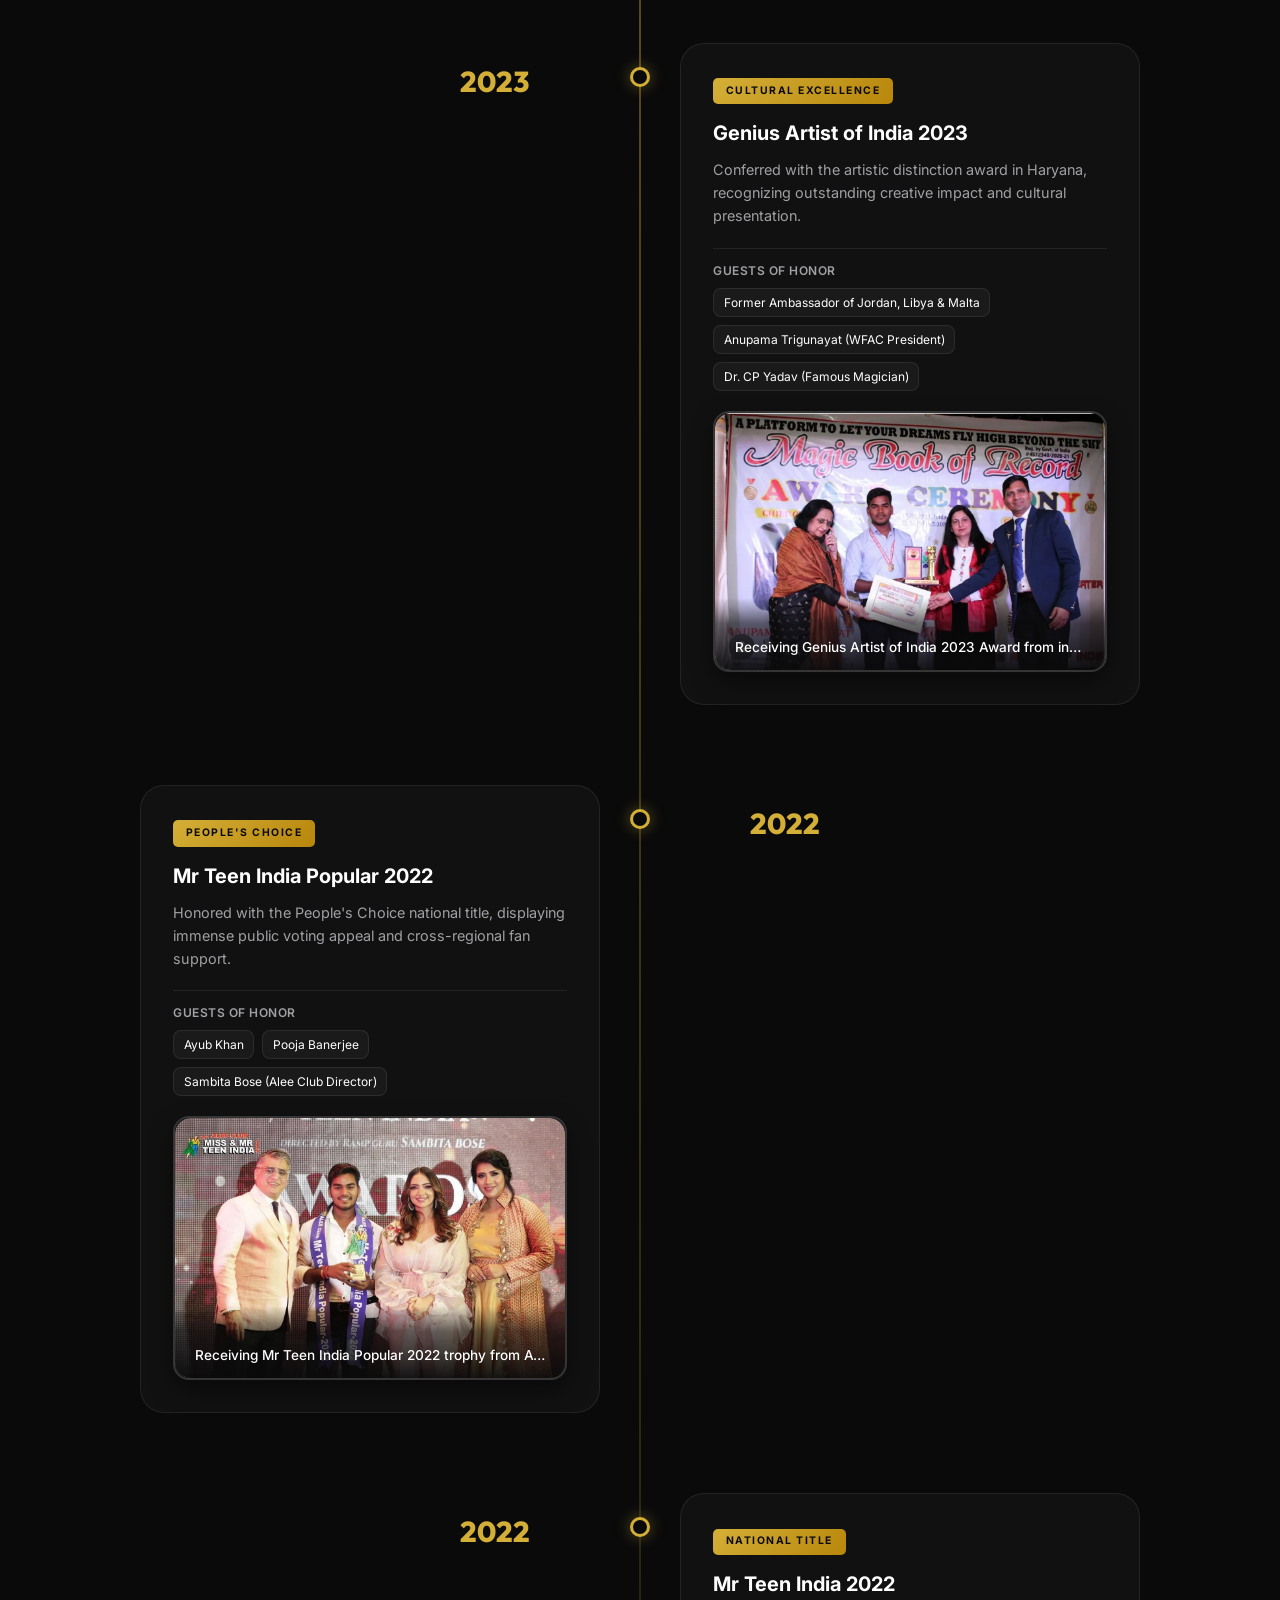
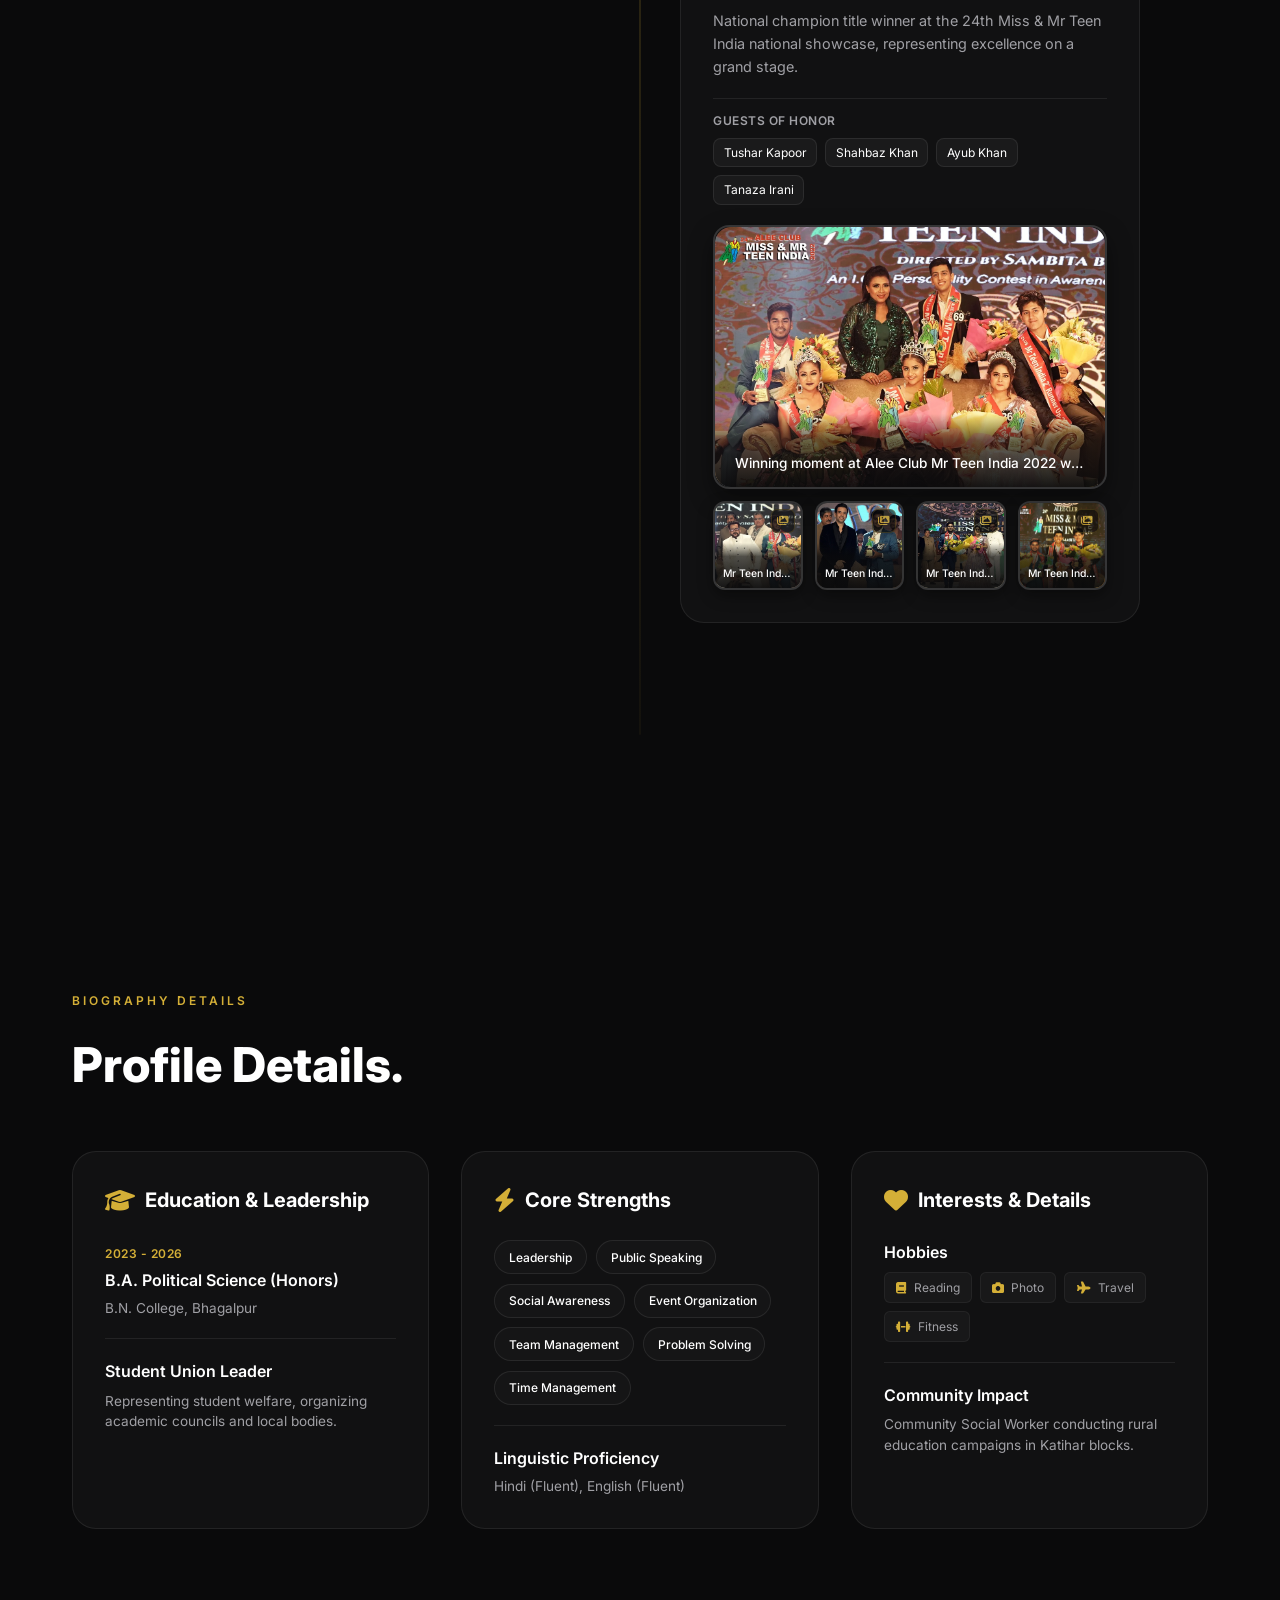
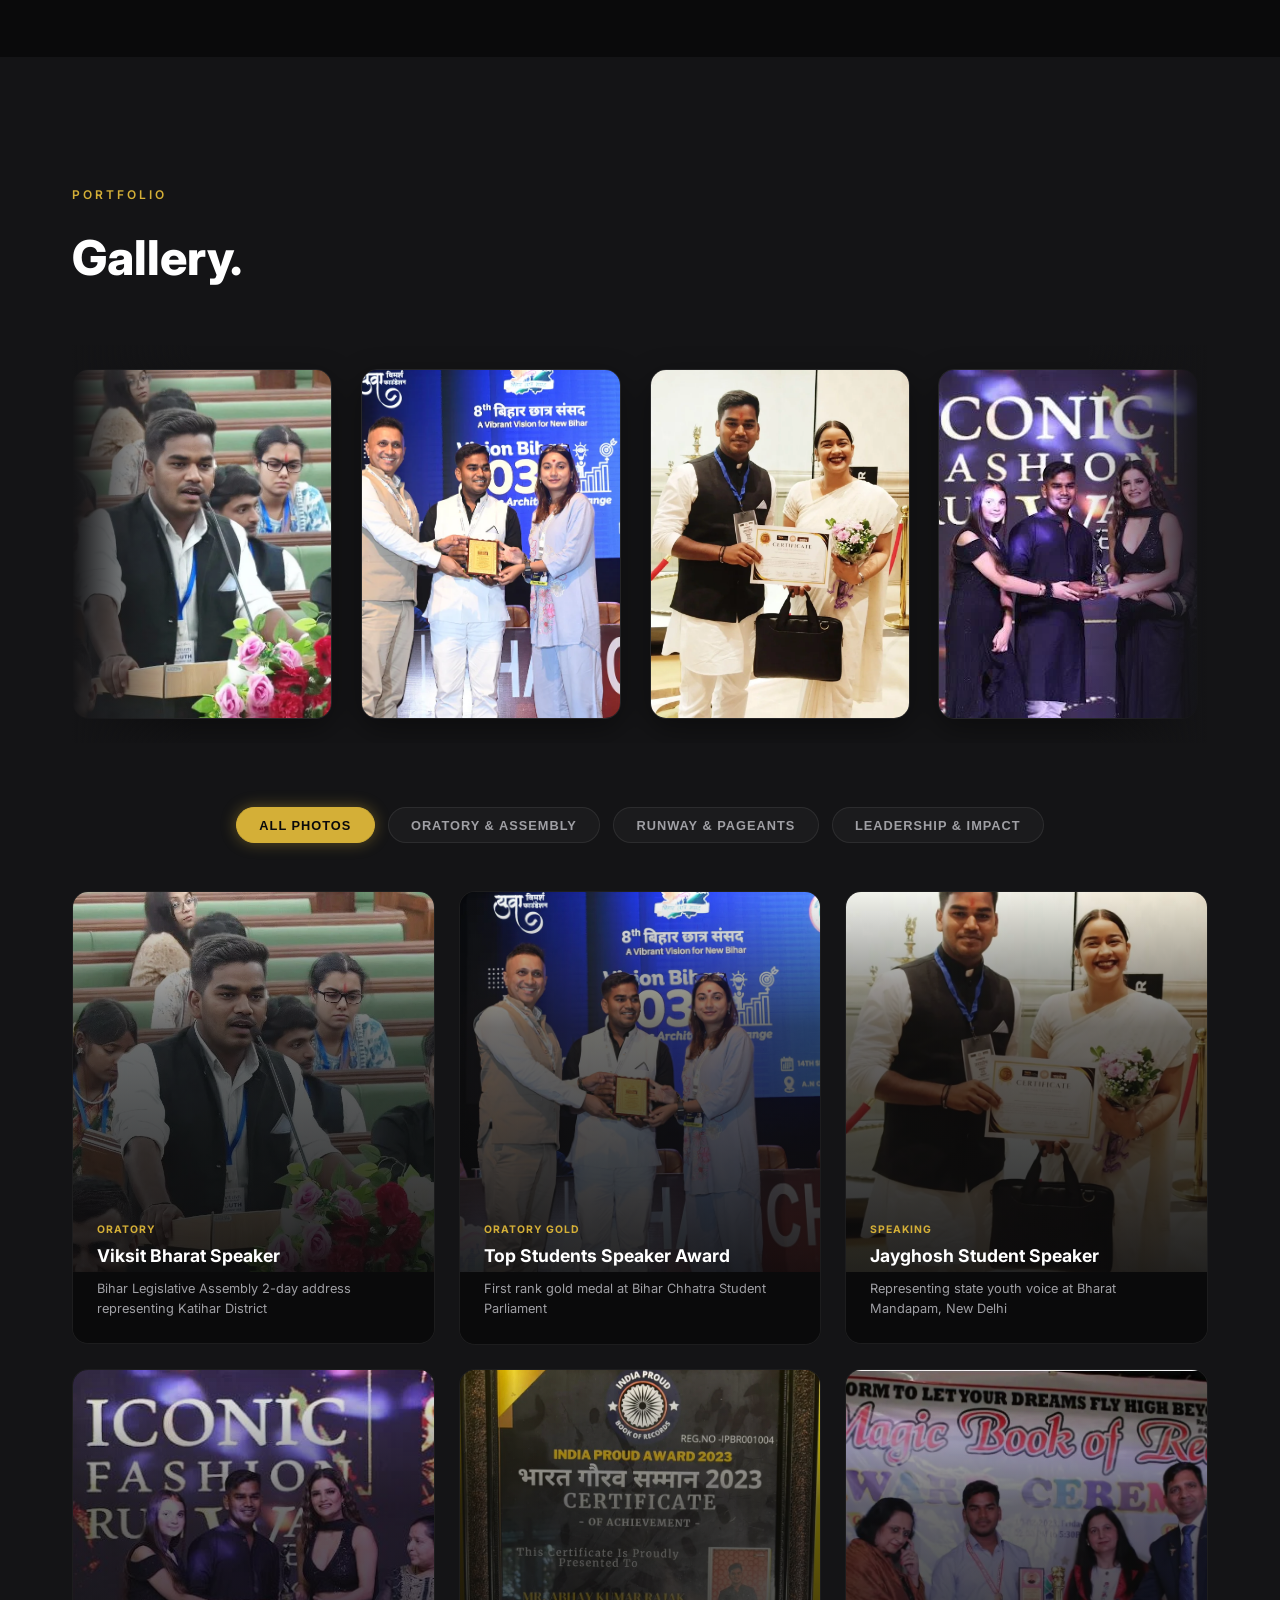
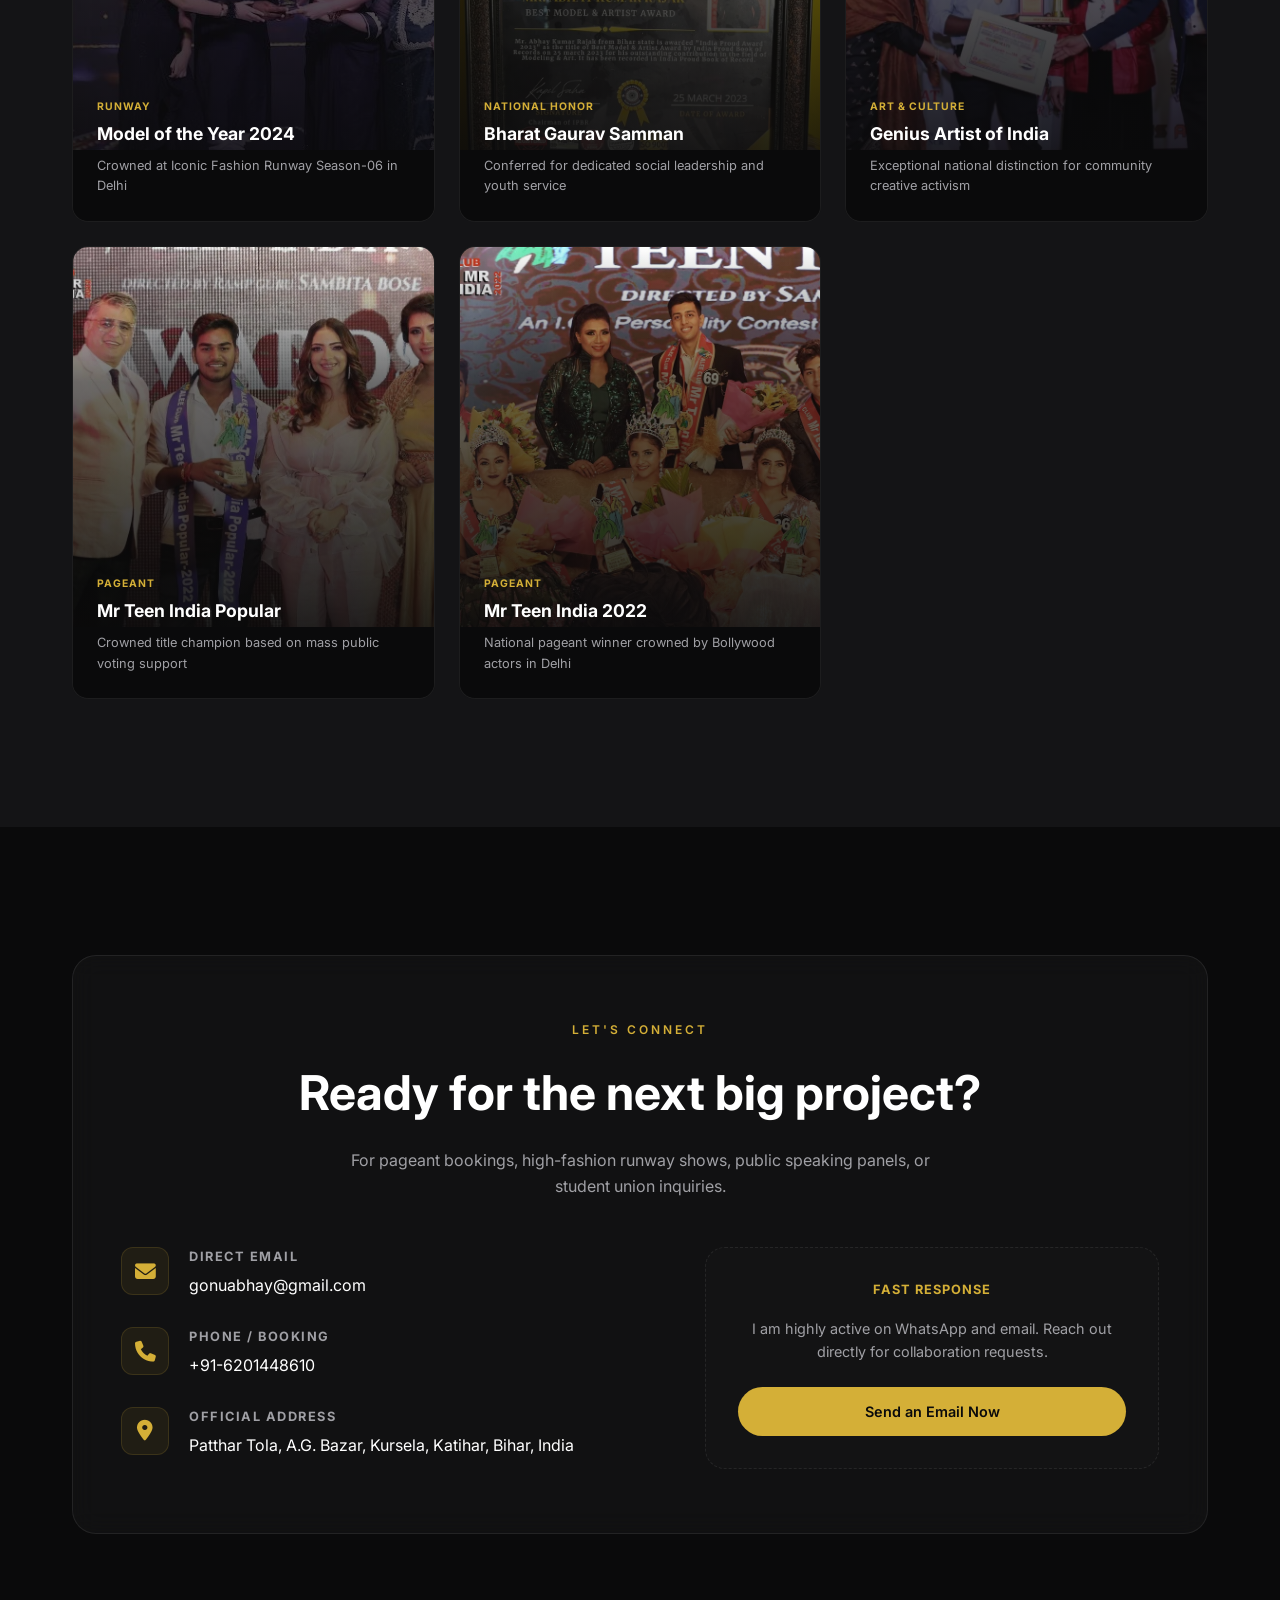
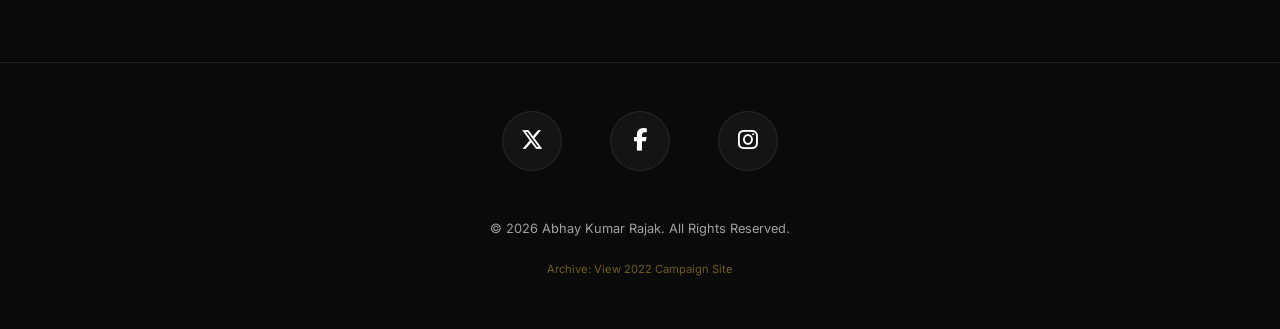
==== commit 38a34467: "Refactor: Restructured PDF CV with student profile voice and space-efficient timeline table, upgrade" ====
--- a/index.html
+++ b/index.html
@@ -45,7 +45,7 @@
             <div class="container">
                 <div class="hero-grid">
                     <div class="hero-content reveal">
-                        <span class="hero-label">Viksit Bharat Youth Parliament Speaker & Model</span>
+                        <span class="hero-label">Vidhan Sabha Speaker | Chhatra Neta | Model of the Year</span>
                         <h1>Abhay Kumar <span>Rajak</span></h1>
                         <p style="font-size: 1.1rem; color: var(--text-muted); margin-bottom: 2.5rem; max-width: 600px; line-height: 1.6;">
                             Award-winning student orator, state-level youth speaker representing Katihar inside the Bihar Legislative Vidhan Sabha, Model of the Year 2024, and Alee Club Mr. Teen India champion.
@@ -666,7 +666,7 @@
         <div class="print-cv-page page-1">
             <div class="print-cv-header">
                 <h1>Abhay Kumar Rajak</h1>
-                <p class="print-cv-subtitle">Political Science Scholar | Model | Social Worker</p>
+                <p class="print-cv-subtitle">Political Science Scholar | Chhatra Neta | Viksit Bharat Speaker | Model</p>
                 <div class="print-cv-header-details">
                     <span><i class="fa-solid fa-phone"></i> +91-6201448610</span>
                     <span><i class="fa-solid fa-envelope"></i> contact@abhaymahi.in</span>
@@ -706,32 +706,70 @@
                 
                 <div class="print-cv-right">
                     <div class="print-cv-section">
-                        <h3>Executive Summary</h3>
-                        <p style="margin-bottom: 0;">A highly motivated B.A. Political Science Honors graduate with a proven track record of leadership, elite public speaking, and national cultural distinction. Conferred Mr. Teen India Popular and Model of the Year, while actively championing youth reforms as a speaker inside the Bihar Legislative Assembly. Synthesizes academic depth, community social work, and high-profile media presence to drive constructive social and cultural impact.</p>
+                        <h3>Student Profile</h3>
+                        <p style="margin-bottom: 0;">A dedicated B.A. Political Science Honors student and passionate student leader with a strong academic foundation in governance and international relations. Combines a proven record of youth advocacy—highlighted by representing Katihar inside the Bihar Legislative Assembly—with national cultural breakthroughs as Mr. Teen India Popular and Model of the Year. Eager to bridge academic research, grassroots social leadership, and creative expression to champion youth welfare and positive community impact.</p>
                     </div>
                     
                     <div class="print-cv-section">
-                        <h3>Milestones & Pageant Achievements</h3>
-                        <div class="print-cv-item">
-                            <h4>Viksit Bharat Youth Parliament Speaker (2026)</h4>
-                            <p class="print-cv-item-meta">Bihar Legislative Assembly, Patna</p>
-                            <p>Represented Katihar District inside the Legislative Assembly, speaking on progressive governance and youth reforms.</p>
-                        </div>
-                        <div class="print-cv-item">
-                            <h4>Top Student Speaker & Gold Medalist (2025)</h4>
-                            <p class="print-cv-item-meta">Bihar Chhatra Sansad, Patna</p>
-                            <p>Secured the top speaker honors and first rank gold medal. Conferred by MLA Anand Mishra and MP Shambhavi Choudhary.</p>
-                        </div>
-                        <div class="print-cv-item">
-                            <h4>Model of the Year (2024)</h4>
-                            <p class="print-cv-item-meta">Delhi Iconic Runway Season 06</p>
-                            <p>Walked the premium national runway as Model of the Year, awarded by Bollywood actress Archana Gautam.</p>
-                        </div>
-                        <div class="print-cv-item">
-                            <h4>Mr. Teen India Popular (2022)</h4>
-                            <p class="print-cv-item-meta">National Pageant Champion</p>
-                            <p>Crowned Mr. Teen India Popular in Delhi in the presence of Tushar Kapoor, Ayub Khan, and Sambita Bose.</p>
-                        </div>
+                        <h3>Milestones & Achievements</h3>
+                        <table style="width: 100%; border-collapse: collapse; margin-top: 5px;">
+                            <tr style="vertical-align: top;">
+                                <td style="width: 35pt; font-size: 8.5pt; font-weight: 700; color: #d4af37; padding: 3pt 0;">2026</td>
+                                <td style="padding: 3pt 0;">
+                                    <strong style="font-size: 9pt; color: #111;">Viksit Bharat Youth Assembly Speaker</strong><br>
+                                    <span style="font-size: 8pt; color: #555;">Bihar Legislative Assembly, Patna — Addressed the house representing progressive Katihar youth and local reforms.</span>
+                                </td>
+                            </tr>
+                            <tr style="vertical-align: top;">
+                                <td style="width: 35pt; font-size: 8.5pt; font-weight: 700; color: #d4af37; padding: 3pt 0;">2025</td>
+                                <td style="padding: 3pt 0;">
+                                    <strong style="font-size: 9pt; color: #111;">Top Student Speaker & Gold Medalist</strong><br>
+                                    <span style="font-size: 8pt; color: #555;">Bihar Chhatra Sansad — Conferred first rank gold medal by MLA Anand Mishra and MP Shambhavi Choudhary.</span>
+                                </td>
+                            </tr>
+                            <tr style="vertical-align: top;">
+                                <td style="width: 35pt; font-size: 8.5pt; font-weight: 700; color: #d4af37; padding: 3pt 0;">2025</td>
+                                <td style="padding: 3pt 0;">
+                                    <strong style="font-size: 9pt; color: #111;">Jayghosh Student Speaker</strong><br>
+                                    <span style="font-size: 8pt; color: #555;">Bharat Mandapam, New Delhi — Selected to address the national youth leadership convention.</span>
+                                </td>
+                            </tr>
+                            <tr style="vertical-align: top;">
+                                <td style="width: 35pt; font-size: 8.5pt; font-weight: 700; color: #d4af37; padding: 3pt 0;">2024</td>
+                                <td style="padding: 3pt 0;">
+                                    <strong style="font-size: 9pt; color: #111;">Model of the Year Winner</strong><br>
+                                    <span style="font-size: 8pt; color: #555;">Delhi Iconic Runway Season 06 — Conferred major national runway crown by actress Archana Gautam.</span>
+                                </td>
+                            </tr>
+                            <tr style="vertical-align: top;">
+                                <td style="width: 35pt; font-size: 8.5pt; font-weight: 700; color: #d4af37; padding: 3pt 0;">2023</td>
+                                <td style="padding: 3pt 0;">
+                                    <strong style="font-size: 9pt; color: #111;">Bharat Gaurav Samman</strong><br>
+                                    <span style="font-size: 8pt; color: #555;">National Social Leadership Award — Conferred recognition for village literacy campaigns and welfare drives.</span>
+                                </td>
+                            </tr>
+                            <tr style="vertical-align: top;">
+                                <td style="width: 35pt; font-size: 8.5pt; font-weight: 700; color: #d4af37; padding: 3pt 0;">2023</td>
+                                <td style="padding: 3pt 0;">
+                                    <strong style="font-size: 9pt; color: #111;">Genius Artist of India</strong><br>
+                                    <span style="font-size: 8pt; color: #555;">National Cultural Distinction — Awarded for blending public speaking and creative fine arts for awareness.</span>
+                                </td>
+                            </tr>
+                            <tr style="vertical-align: top;">
+                                <td style="width: 35pt; font-size: 8.5pt; font-weight: 700; color: #d4af37; padding: 3pt 0;">2022</td>
+                                <td style="padding: 3pt 0;">
+                                    <strong style="font-size: 9pt; color: #111;">Mr. Teen India Popular Champion</strong><br>
+                                    <span style="font-size: 8pt; color: #555;">National Pageant Champion — Crowned in Delhi in the presence of Bollywood celebrity Tushar Kapoor.</span>
+                                </td>
+                            </tr>
+                            <tr style="vertical-align: top;">
+                                <td style="width: 35pt; font-size: 8.5pt; font-weight: 700; color: #d4af37; padding: 3pt 0;">2022</td>
+                                <td style="padding: 3pt 0;">
+                                    <strong style="font-size: 9pt; color: #111;">Mr. Teen India Pageant Finalist</strong><br>
+                                    <span style="font-size: 8pt; color: #555;">Alee Club Runway Finals, Delhi — Crowned as runner-up and national finalist at the premium teen pageant showcase.</span>
+                                </td>
+                            </tr>
+                        </table>
                     </div>
                     
                     <div class="print-cv-section">
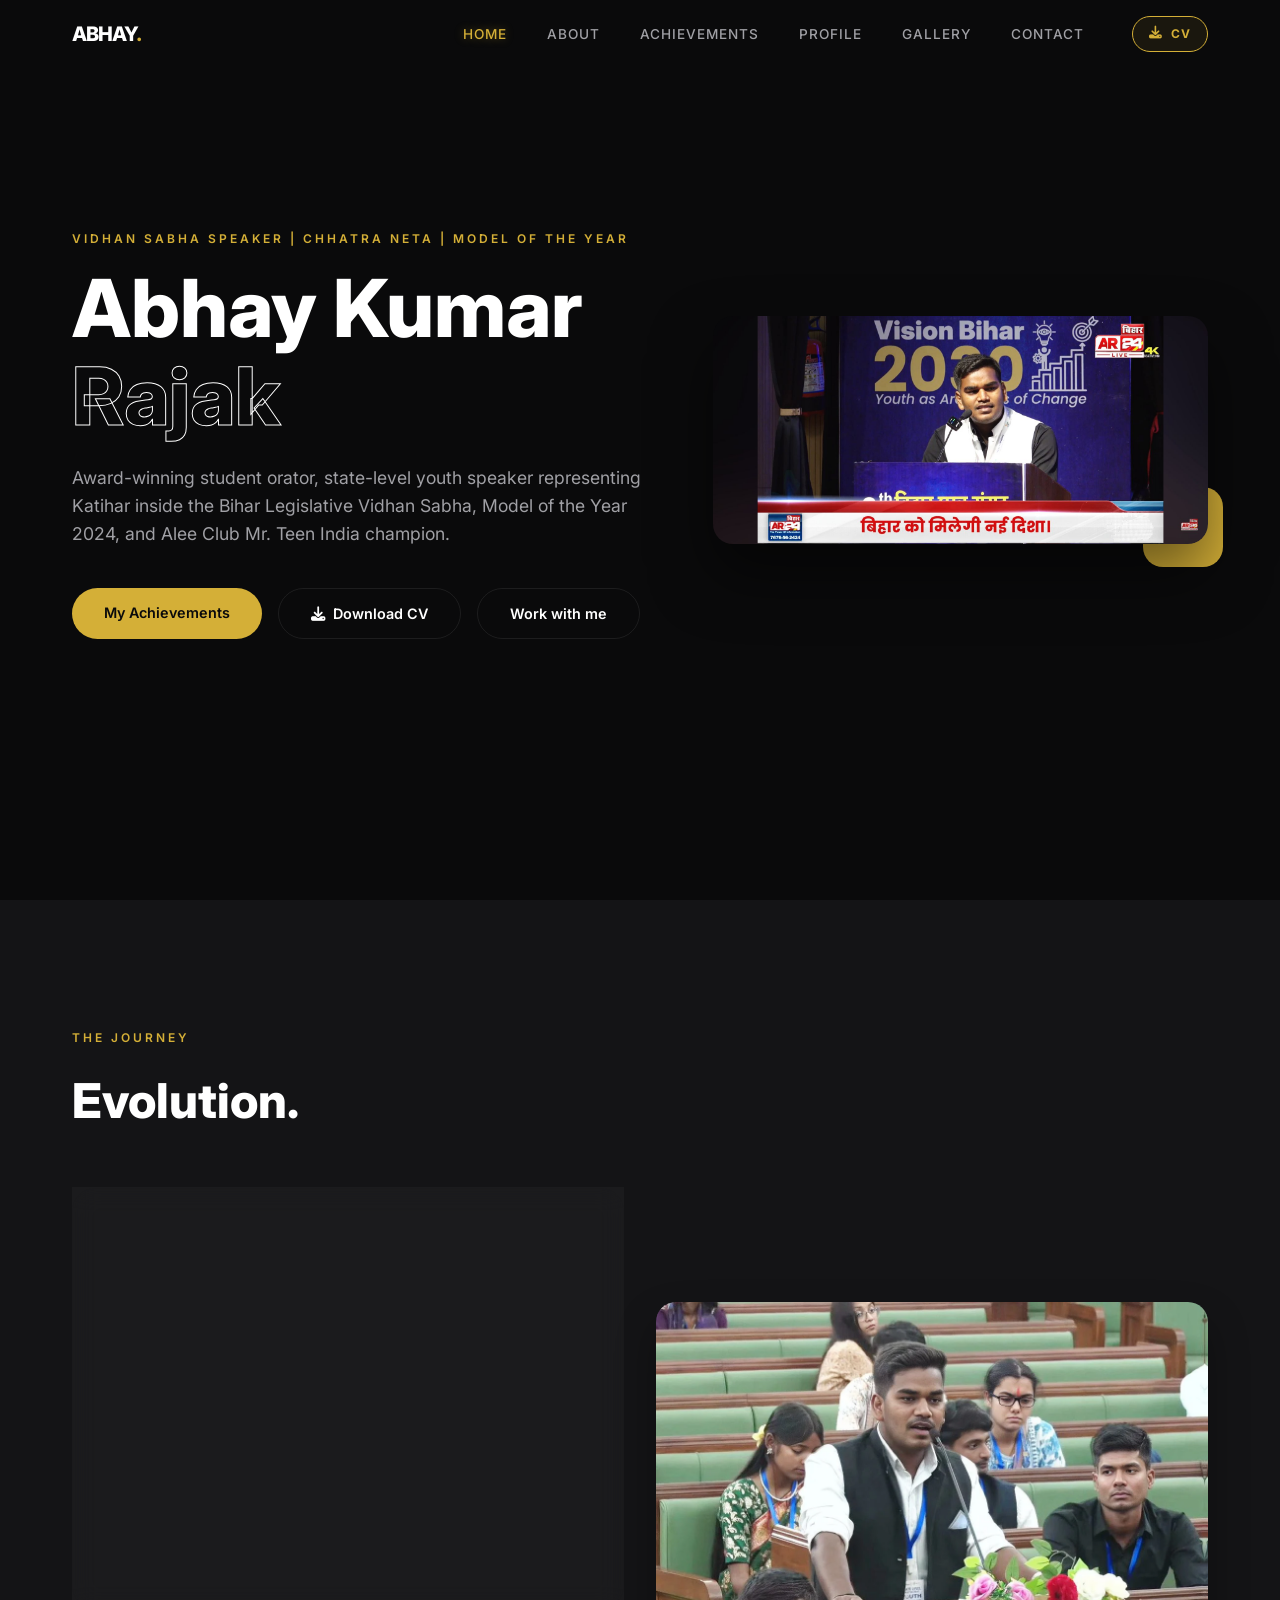
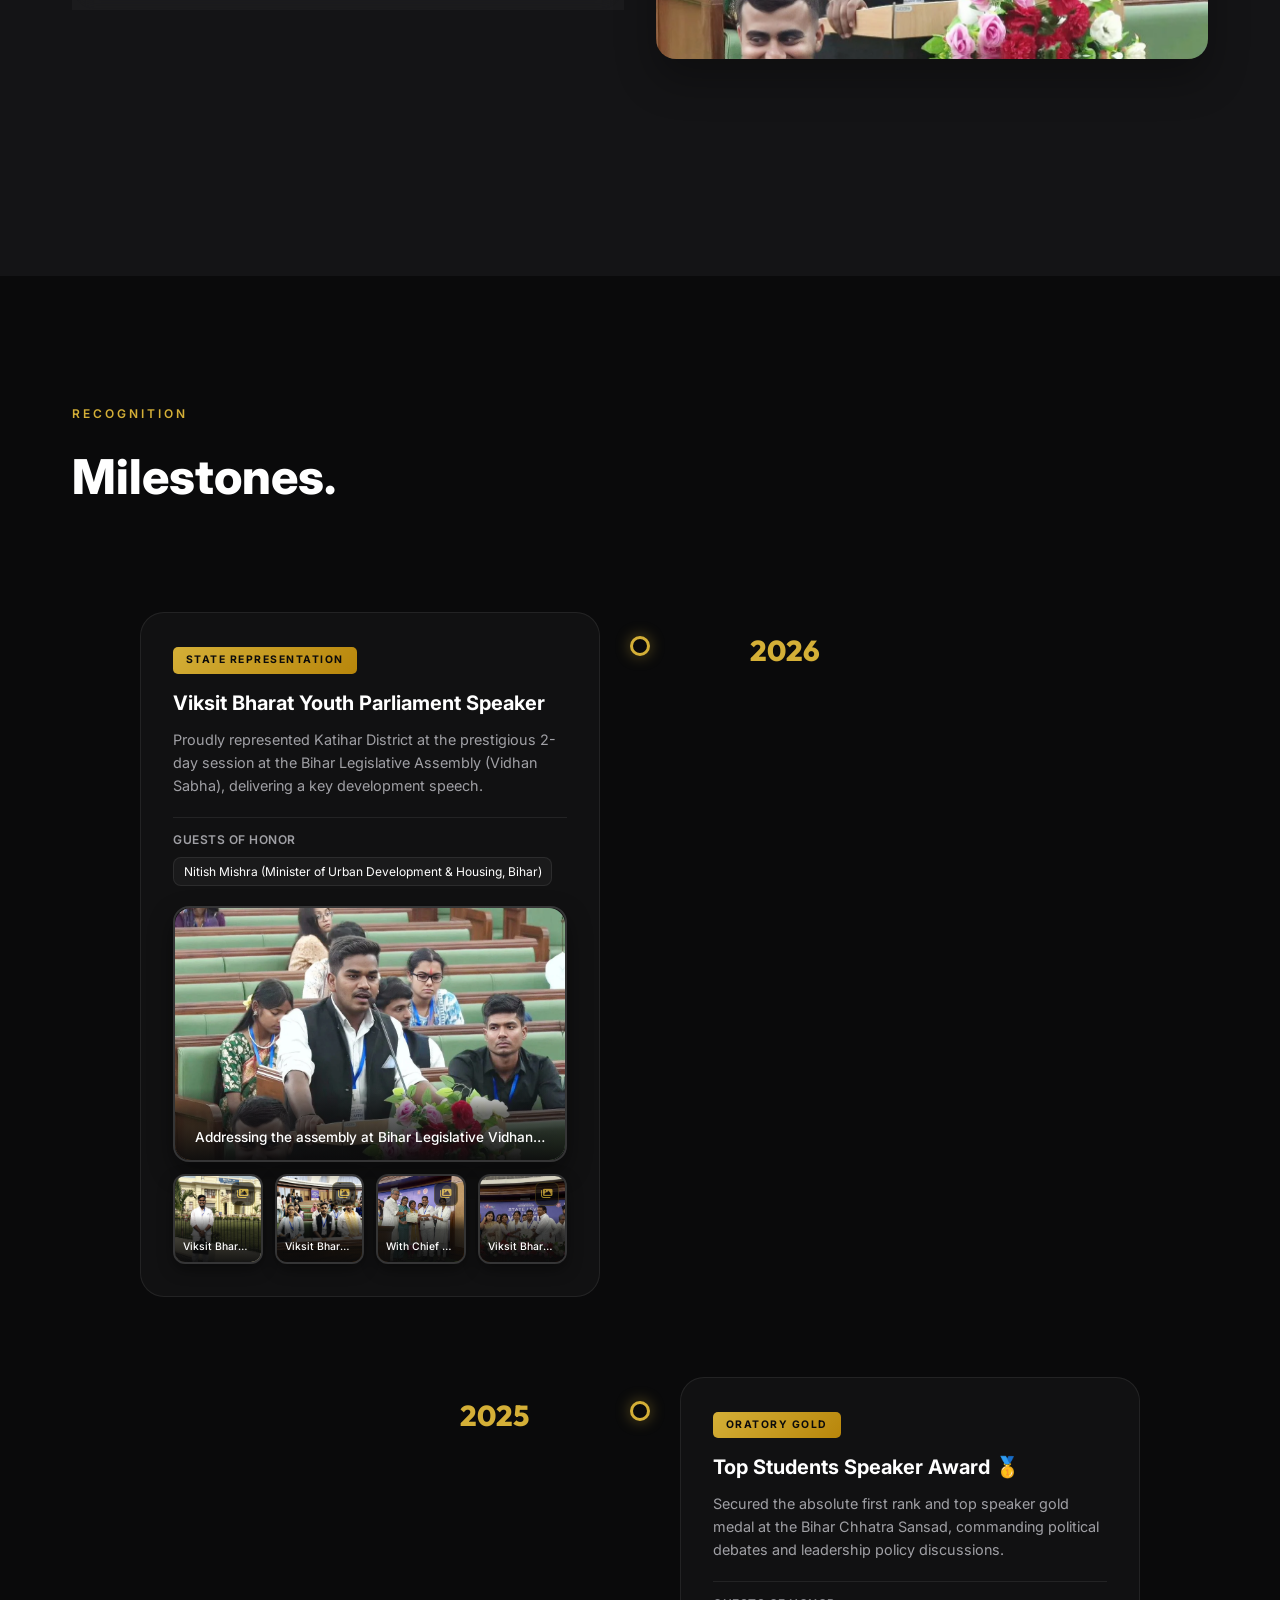
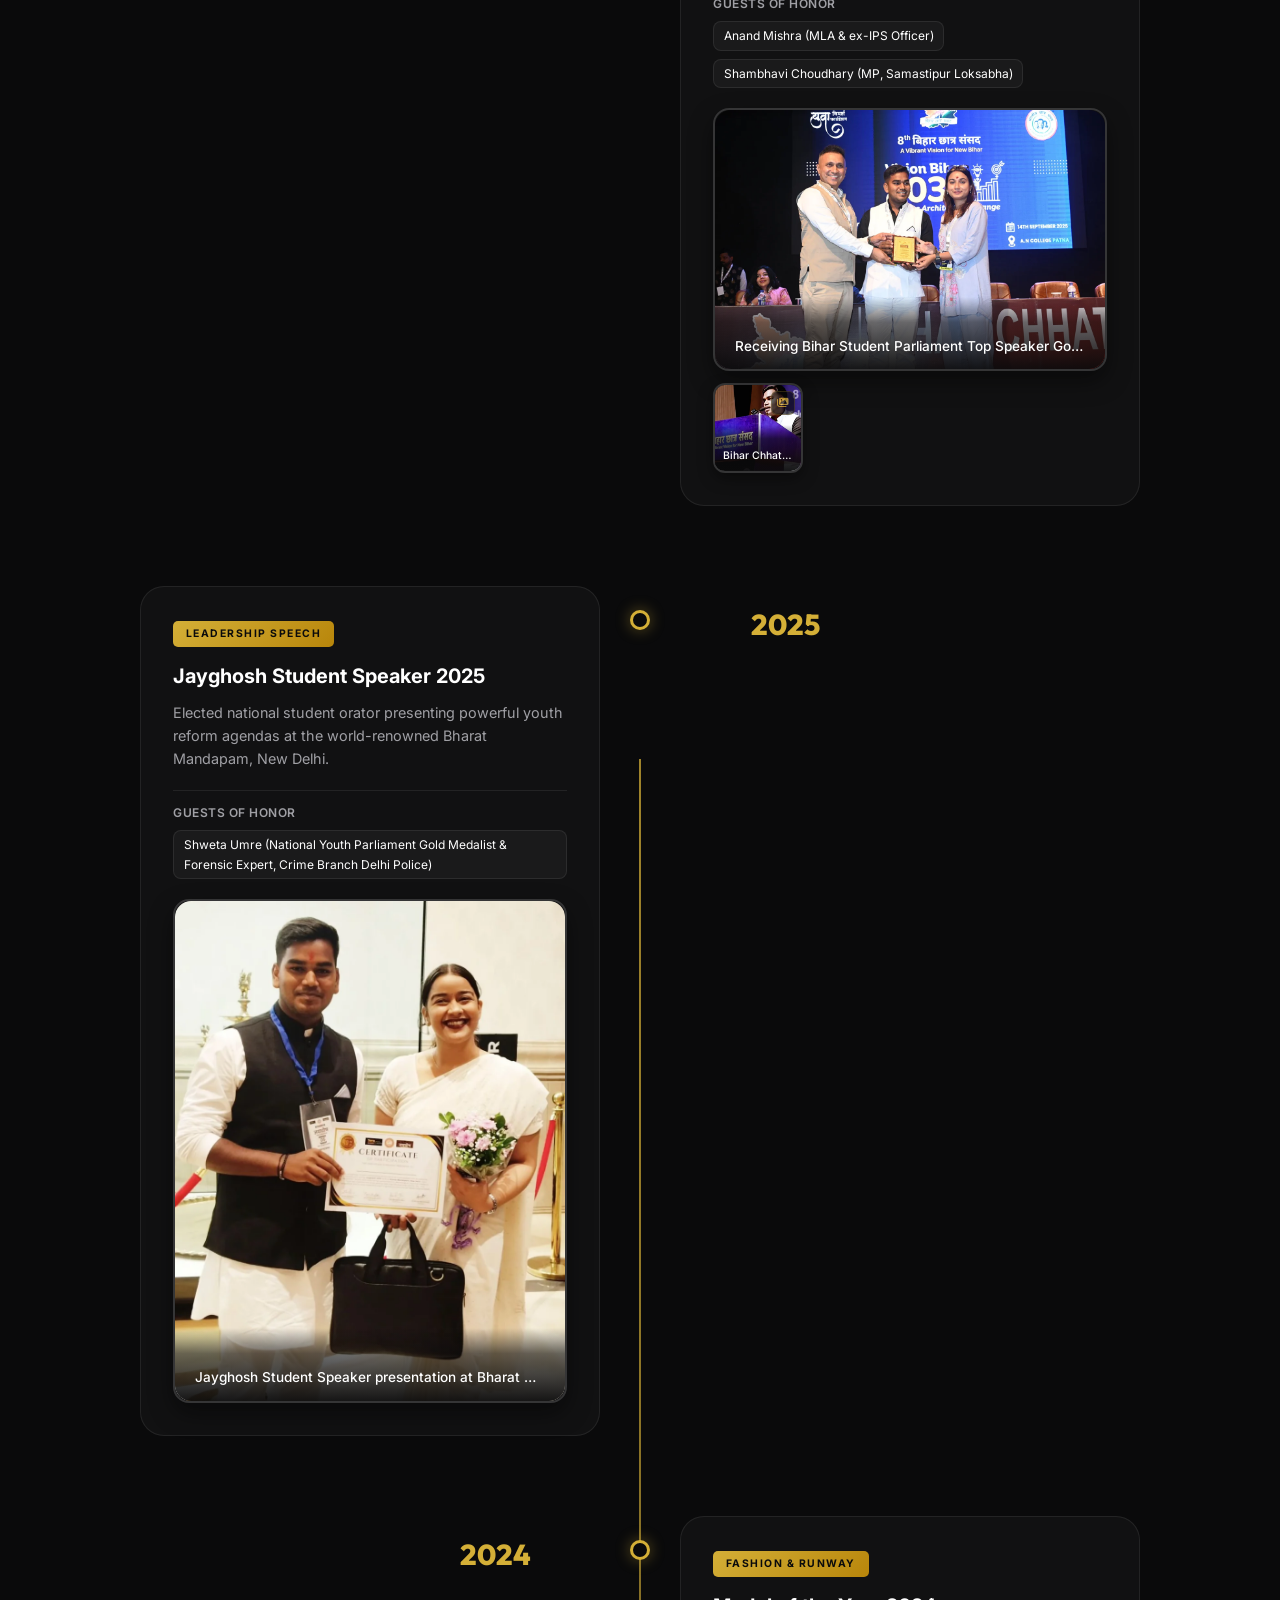
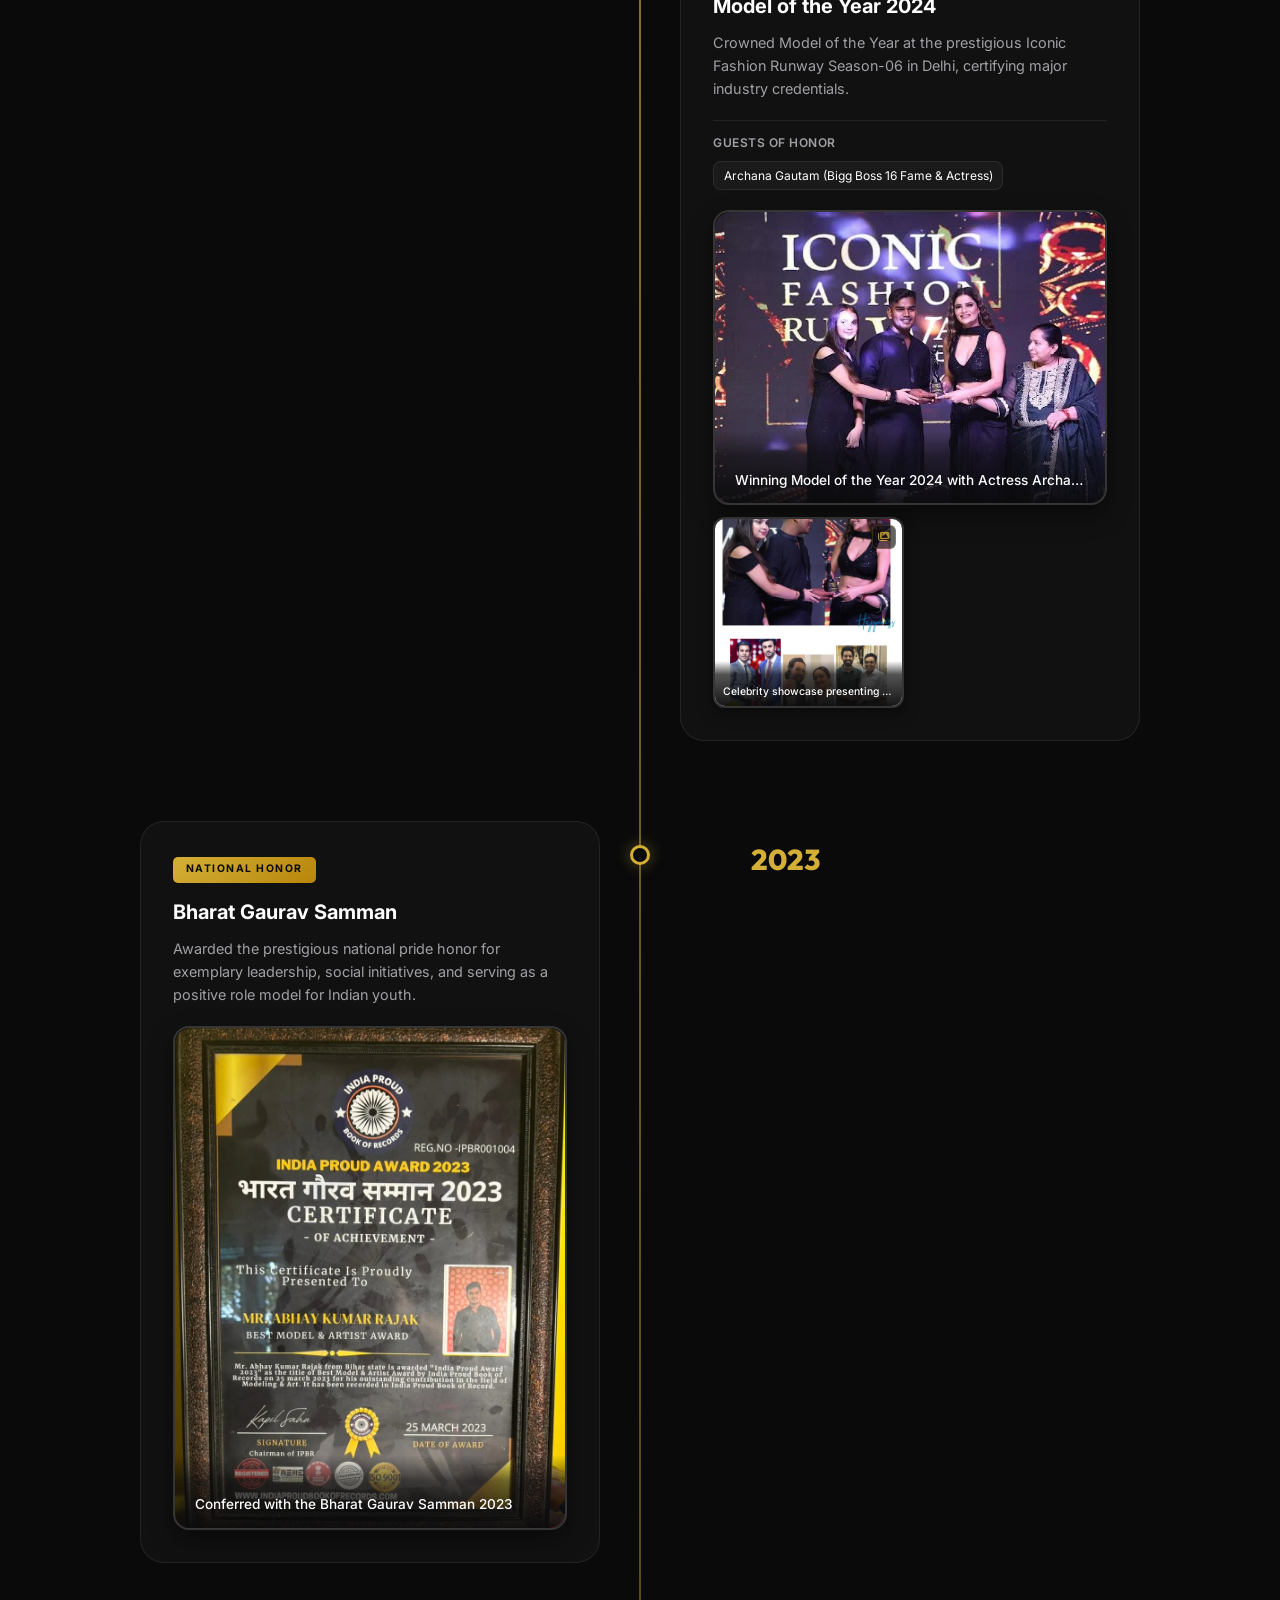
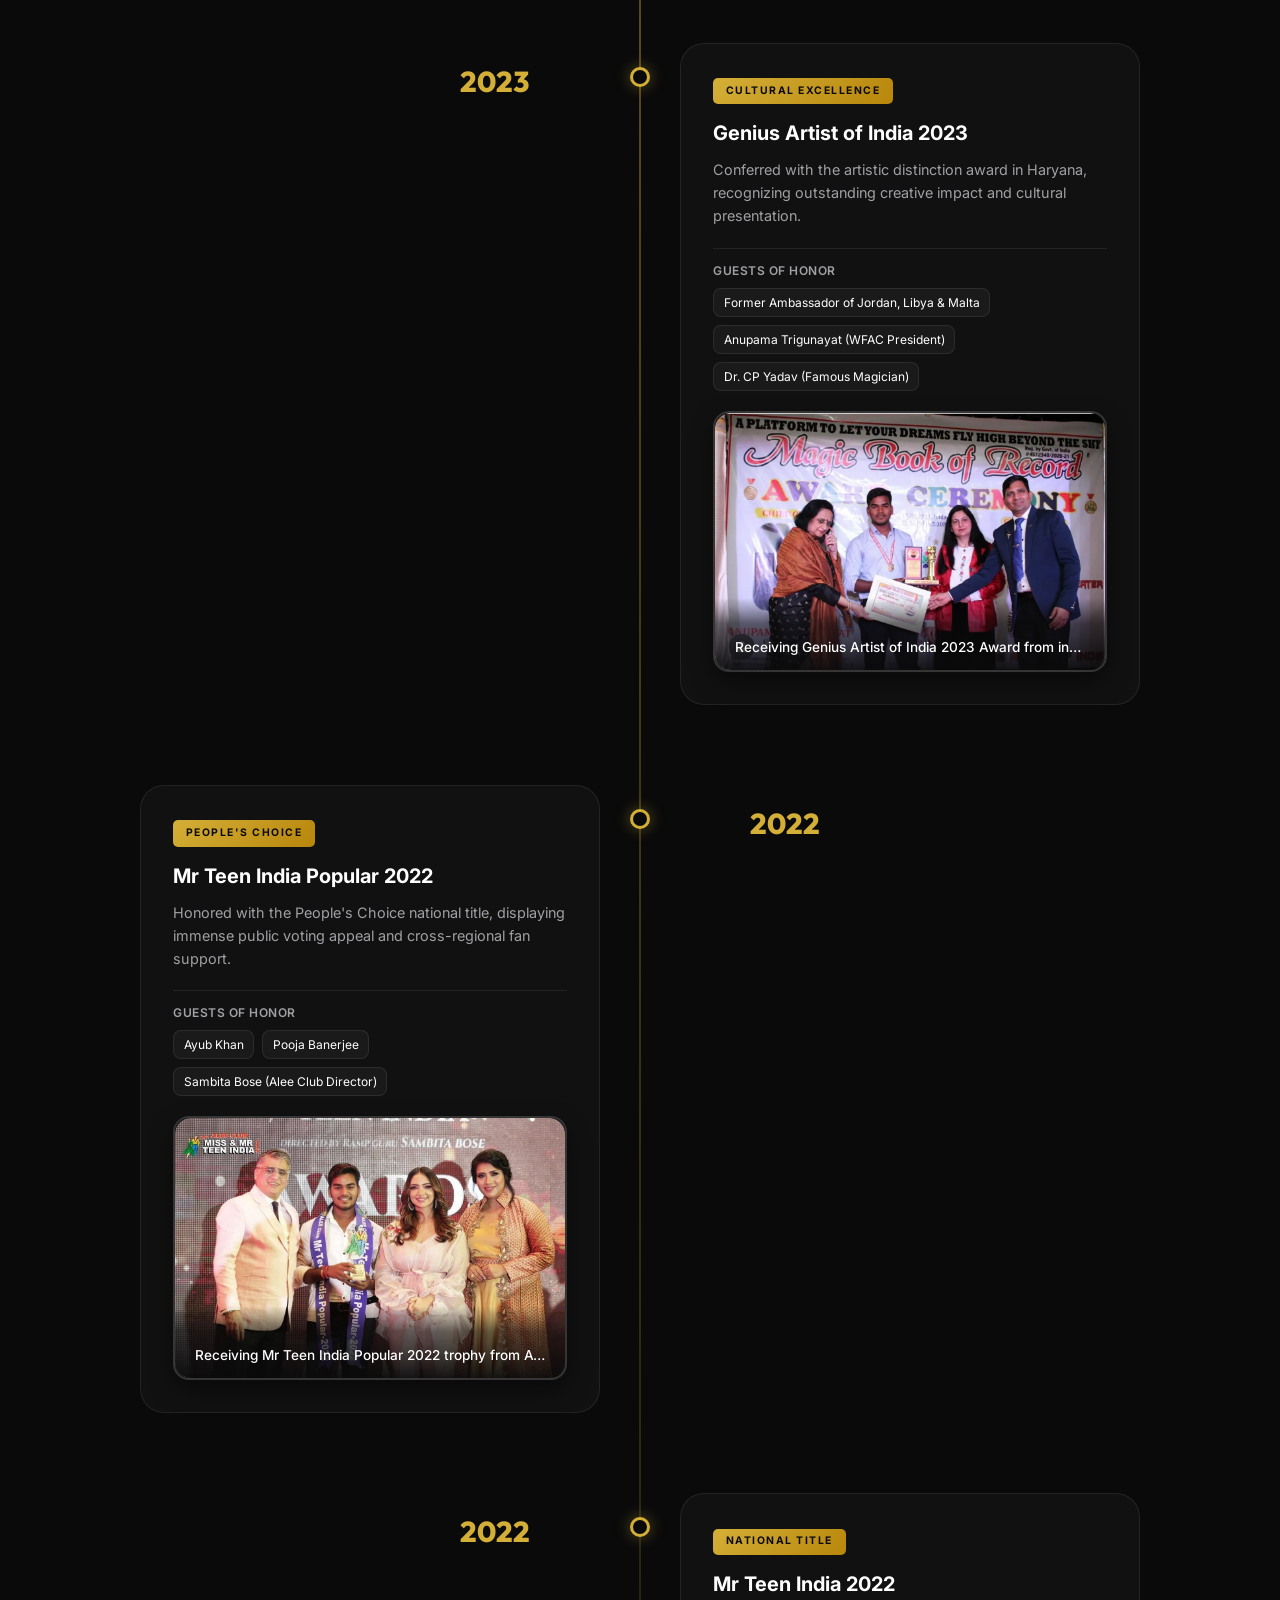
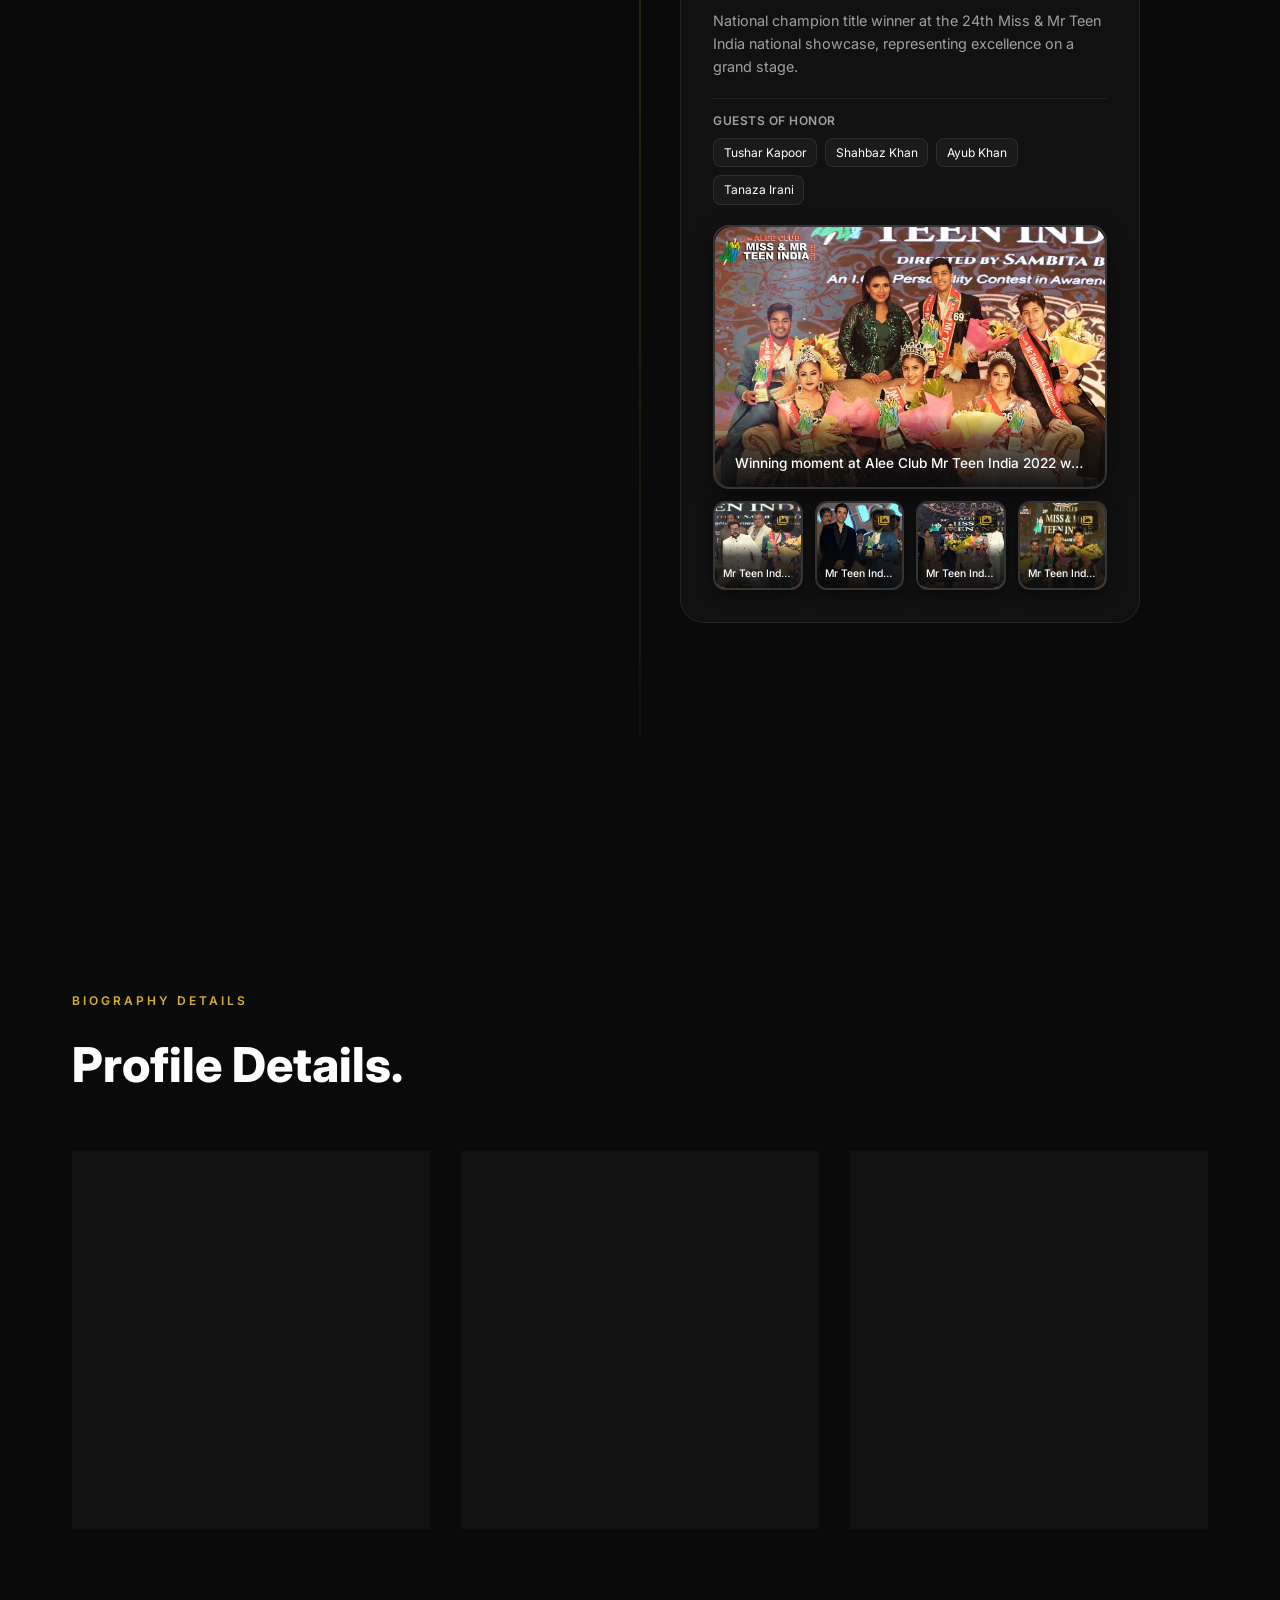
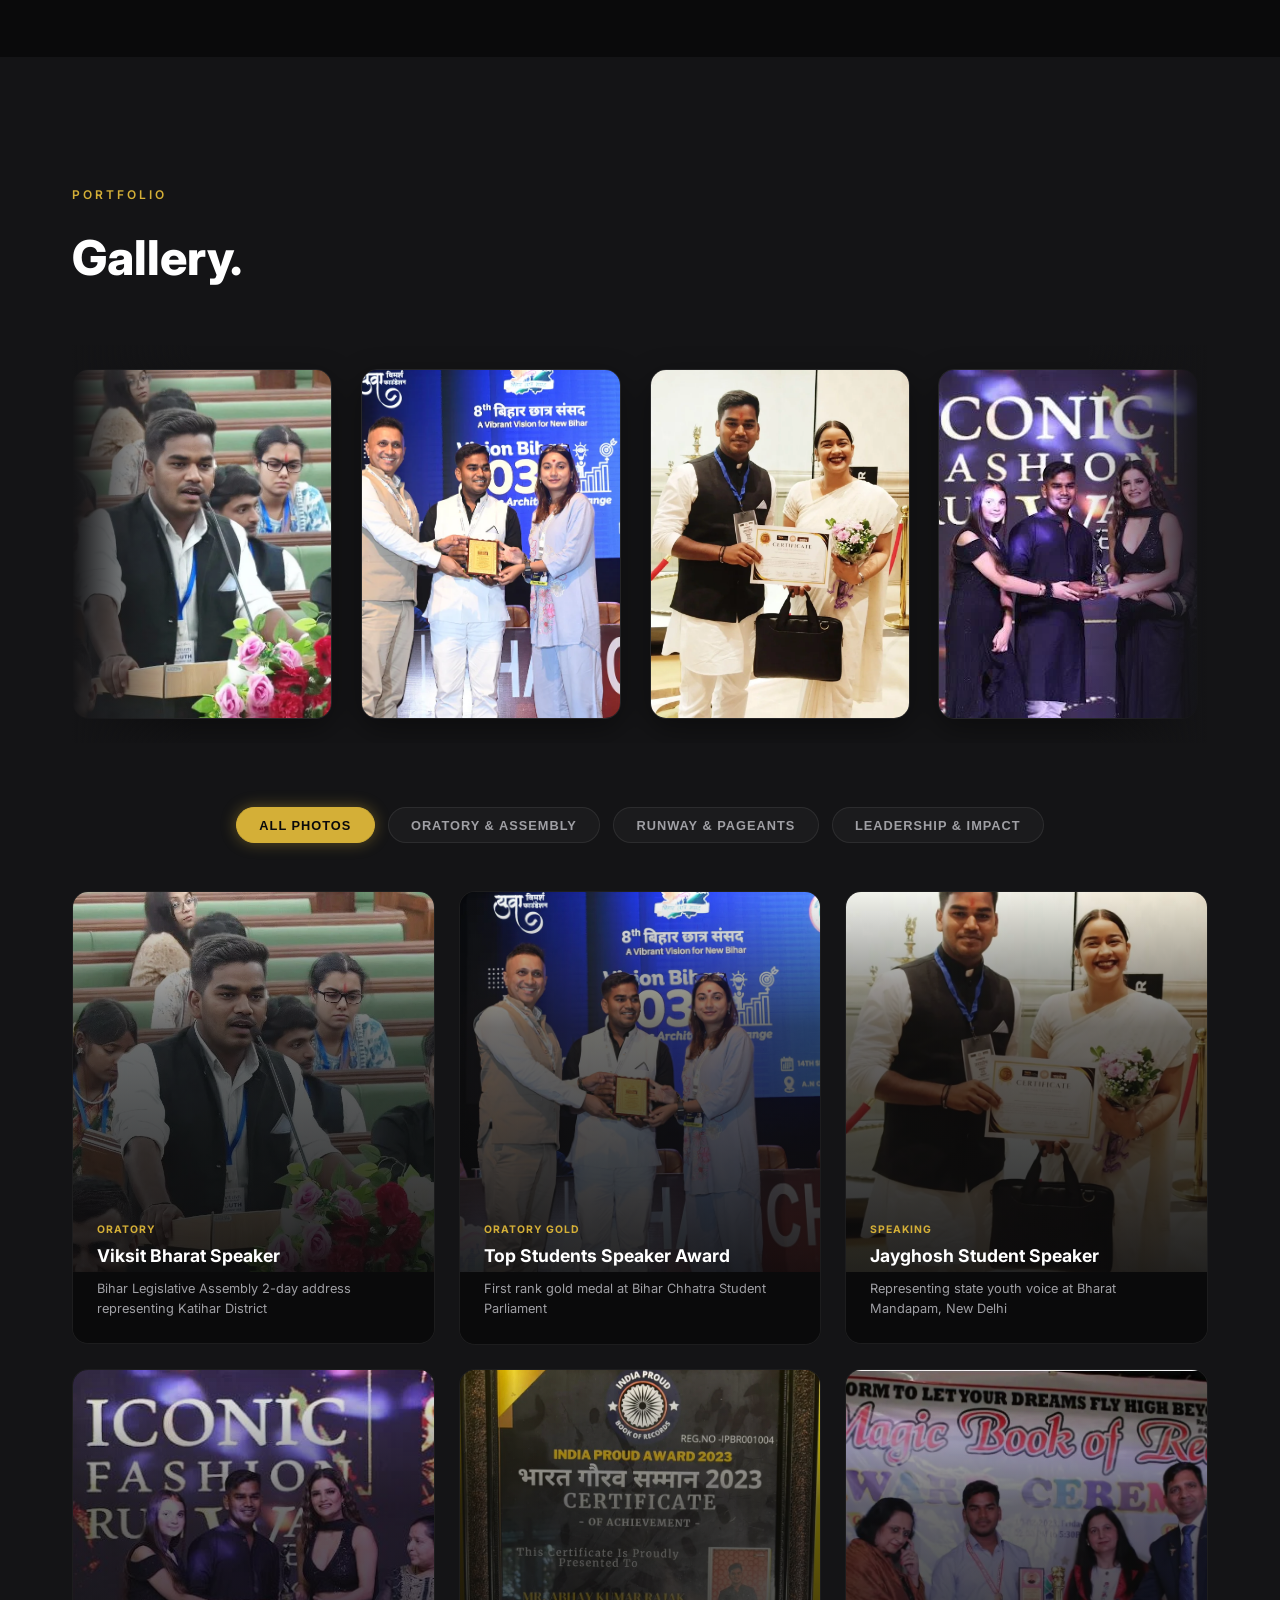
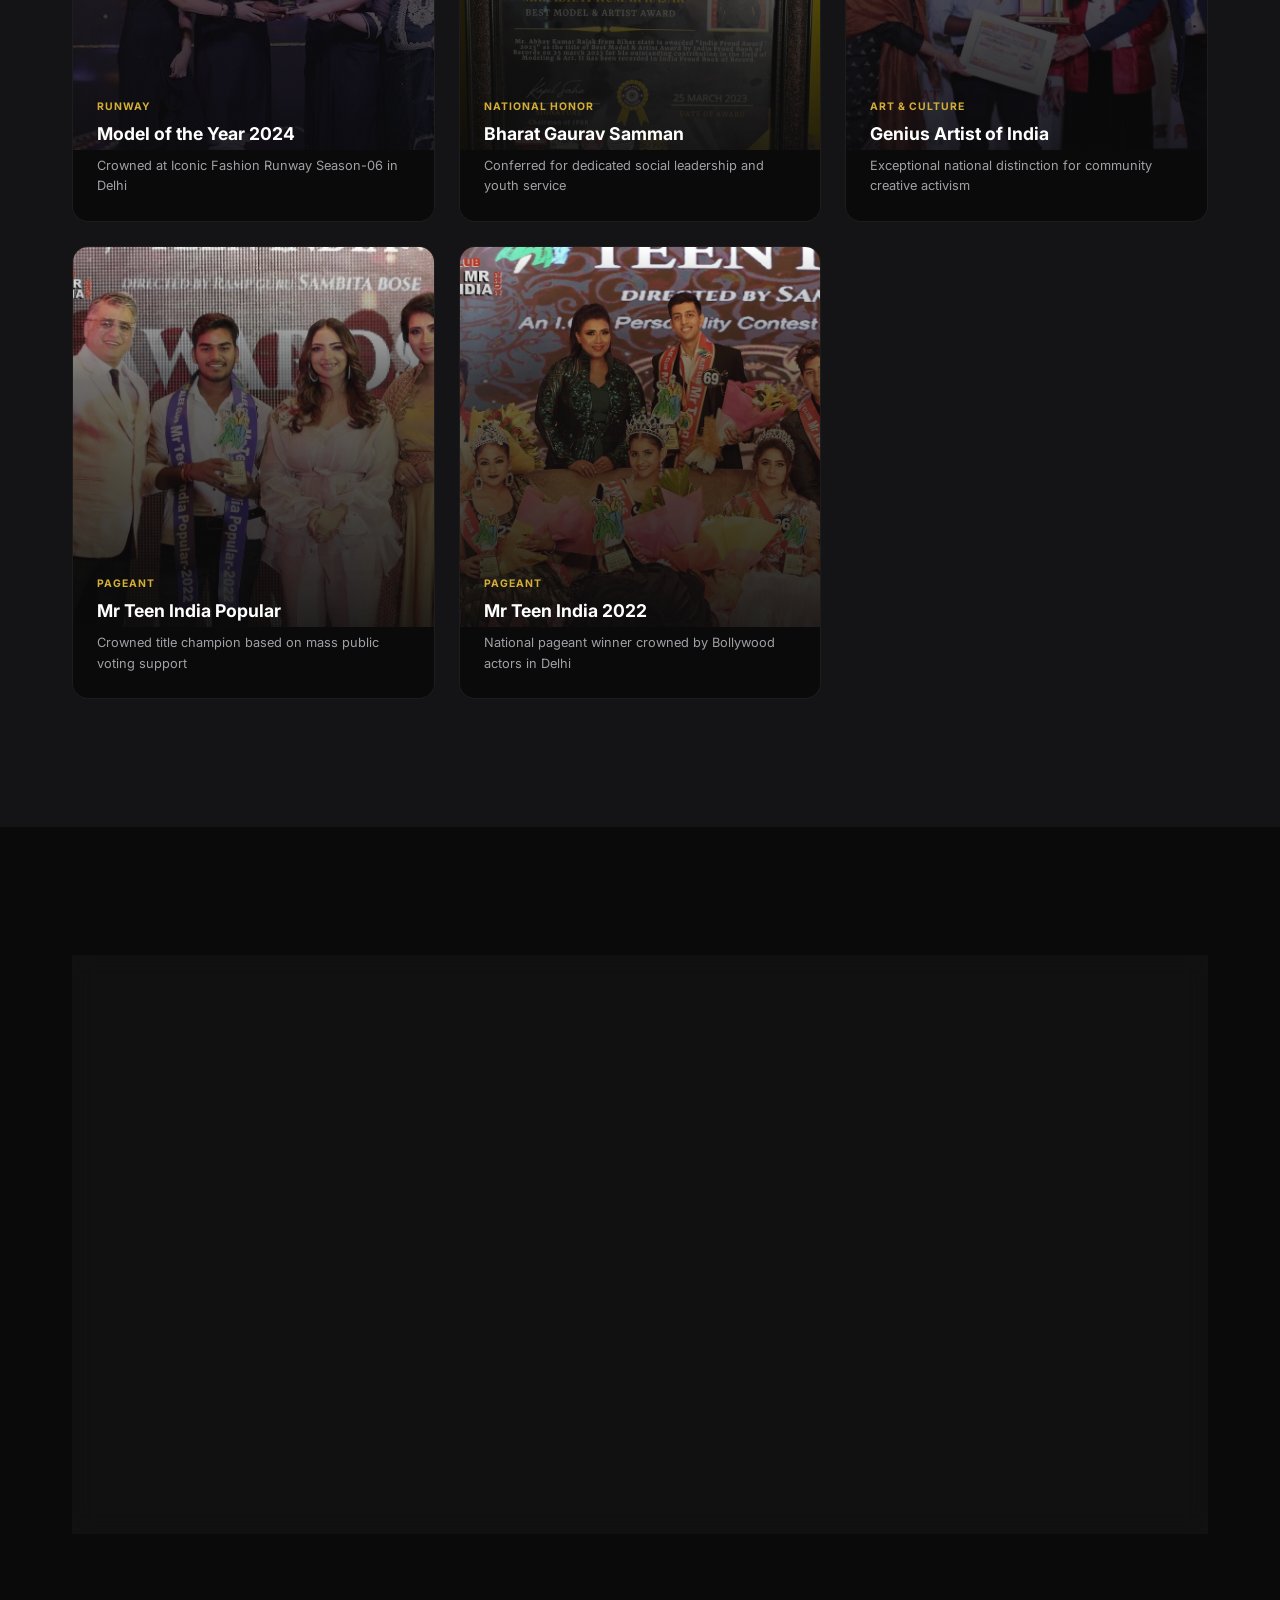
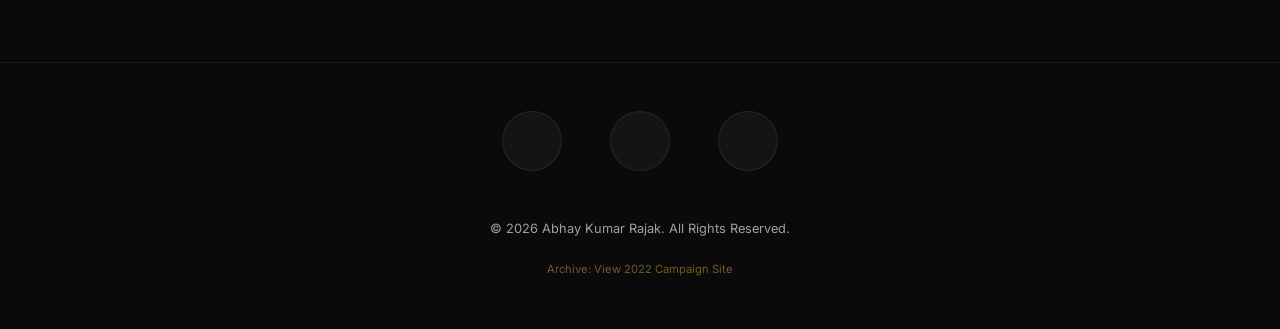
==== commit 7dcffbdb: "Refactor: Overhauled PDF profile to align with graduate narrative, removed Student Profile section h" ====
--- a/index.html
+++ b/index.html
@@ -705,9 +705,8 @@
                 </div>
                 
                 <div class="print-cv-right">
-                    <div class="print-cv-section">
-                        <h3>Student Profile</h3>
-                        <p style="margin-bottom: 0;">A dedicated B.A. Political Science Honors student and passionate student leader with a strong academic foundation in governance and international relations. Combines a proven record of youth advocacy—highlighted by representing Katihar inside the Bihar Legislative Assembly—with national cultural breakthroughs as Mr. Teen India Popular and Model of the Year. Eager to bridge academic research, grassroots social leadership, and creative expression to champion youth welfare and positive community impact.</p>
+                    <div class="print-cv-section" style="margin-bottom: 12pt !important;">
+                        <p style="margin-bottom: 0; font-size: 9.5pt !important; line-height: 1.45 !important; color: #333333 !important; text-align: justify;">A B.A. Political Science Honors graduate, active youth leader, and student union representative with a strong foundation in governance and international relations. Combines a proven record of youth advocacy—representing Katihar inside the Bihar Legislative Assembly—with national cultural breakthroughs as Mr. Teen India Popular and Model of the Year. Dedicated to bridging civic leadership, grassroots social work, and creative expression to champion youth welfare and community development.</p>
                     </div>
                     
                     <div class="print-cv-section">
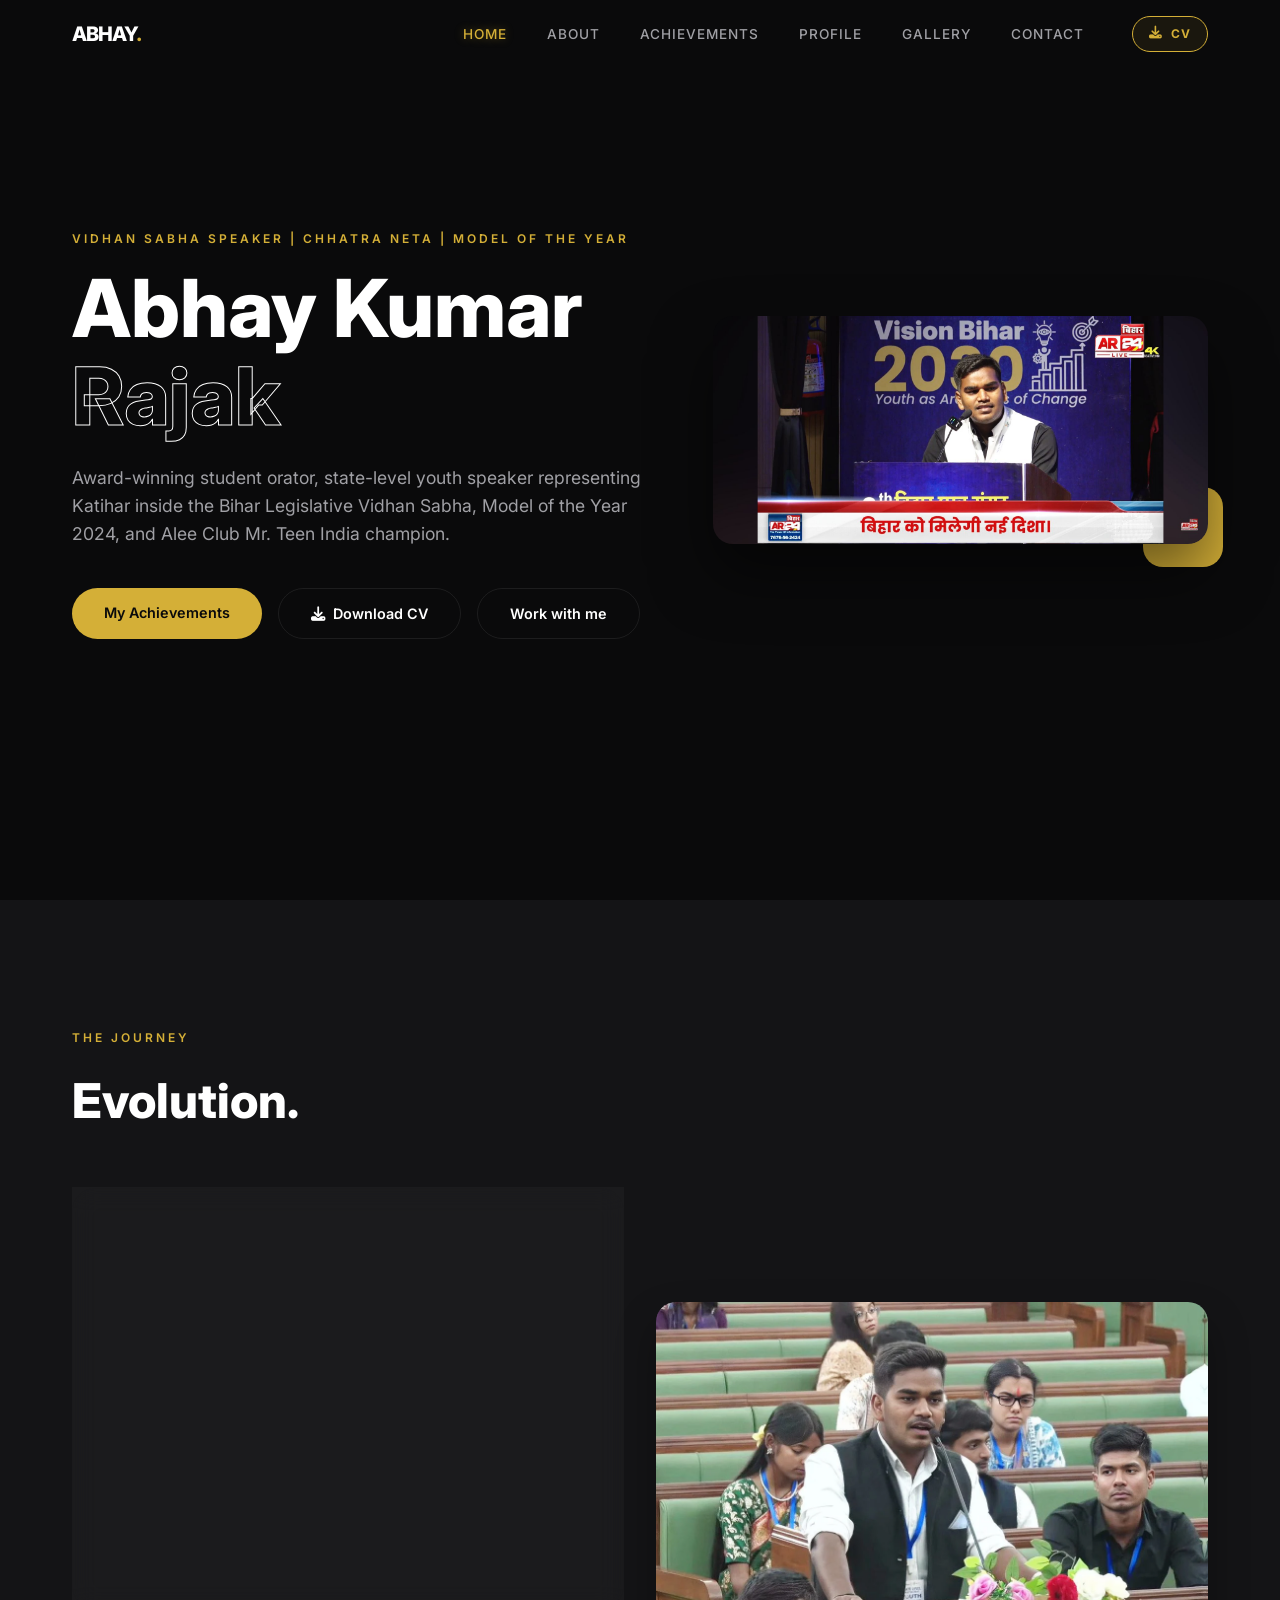
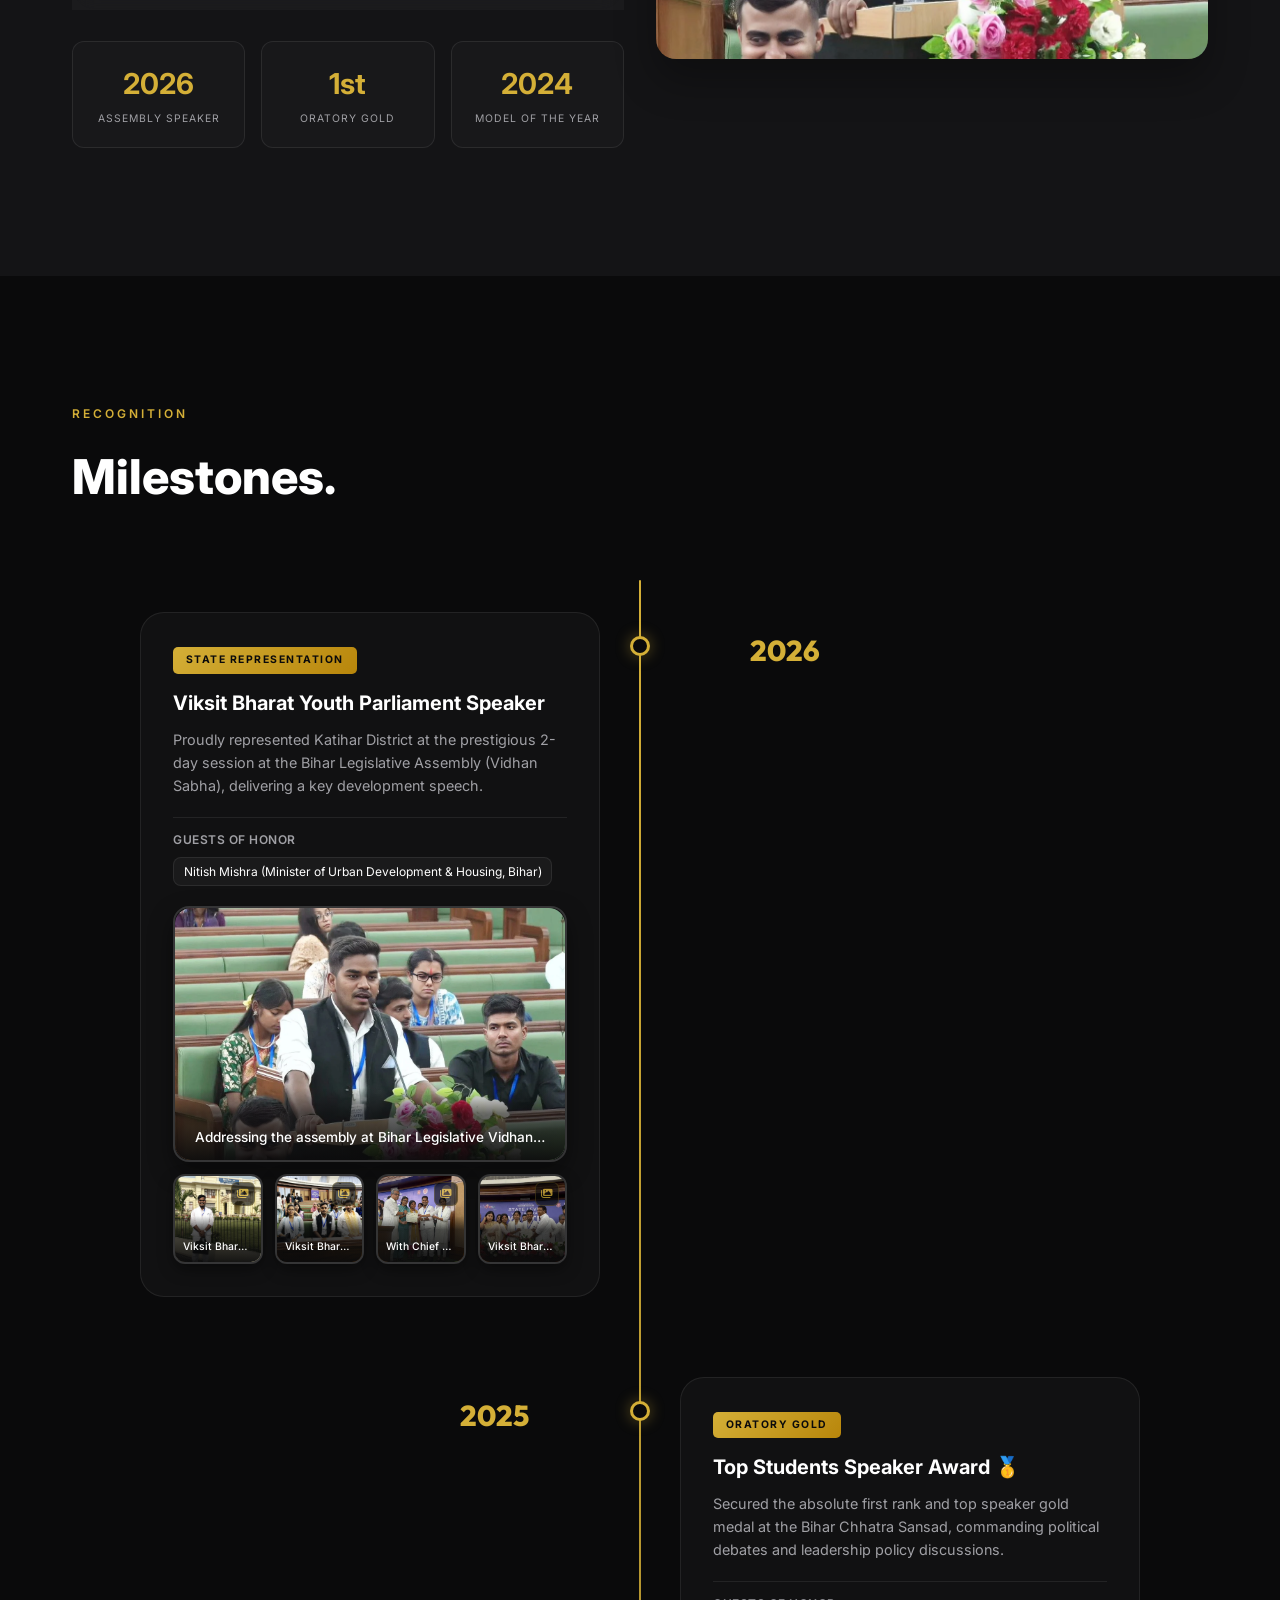
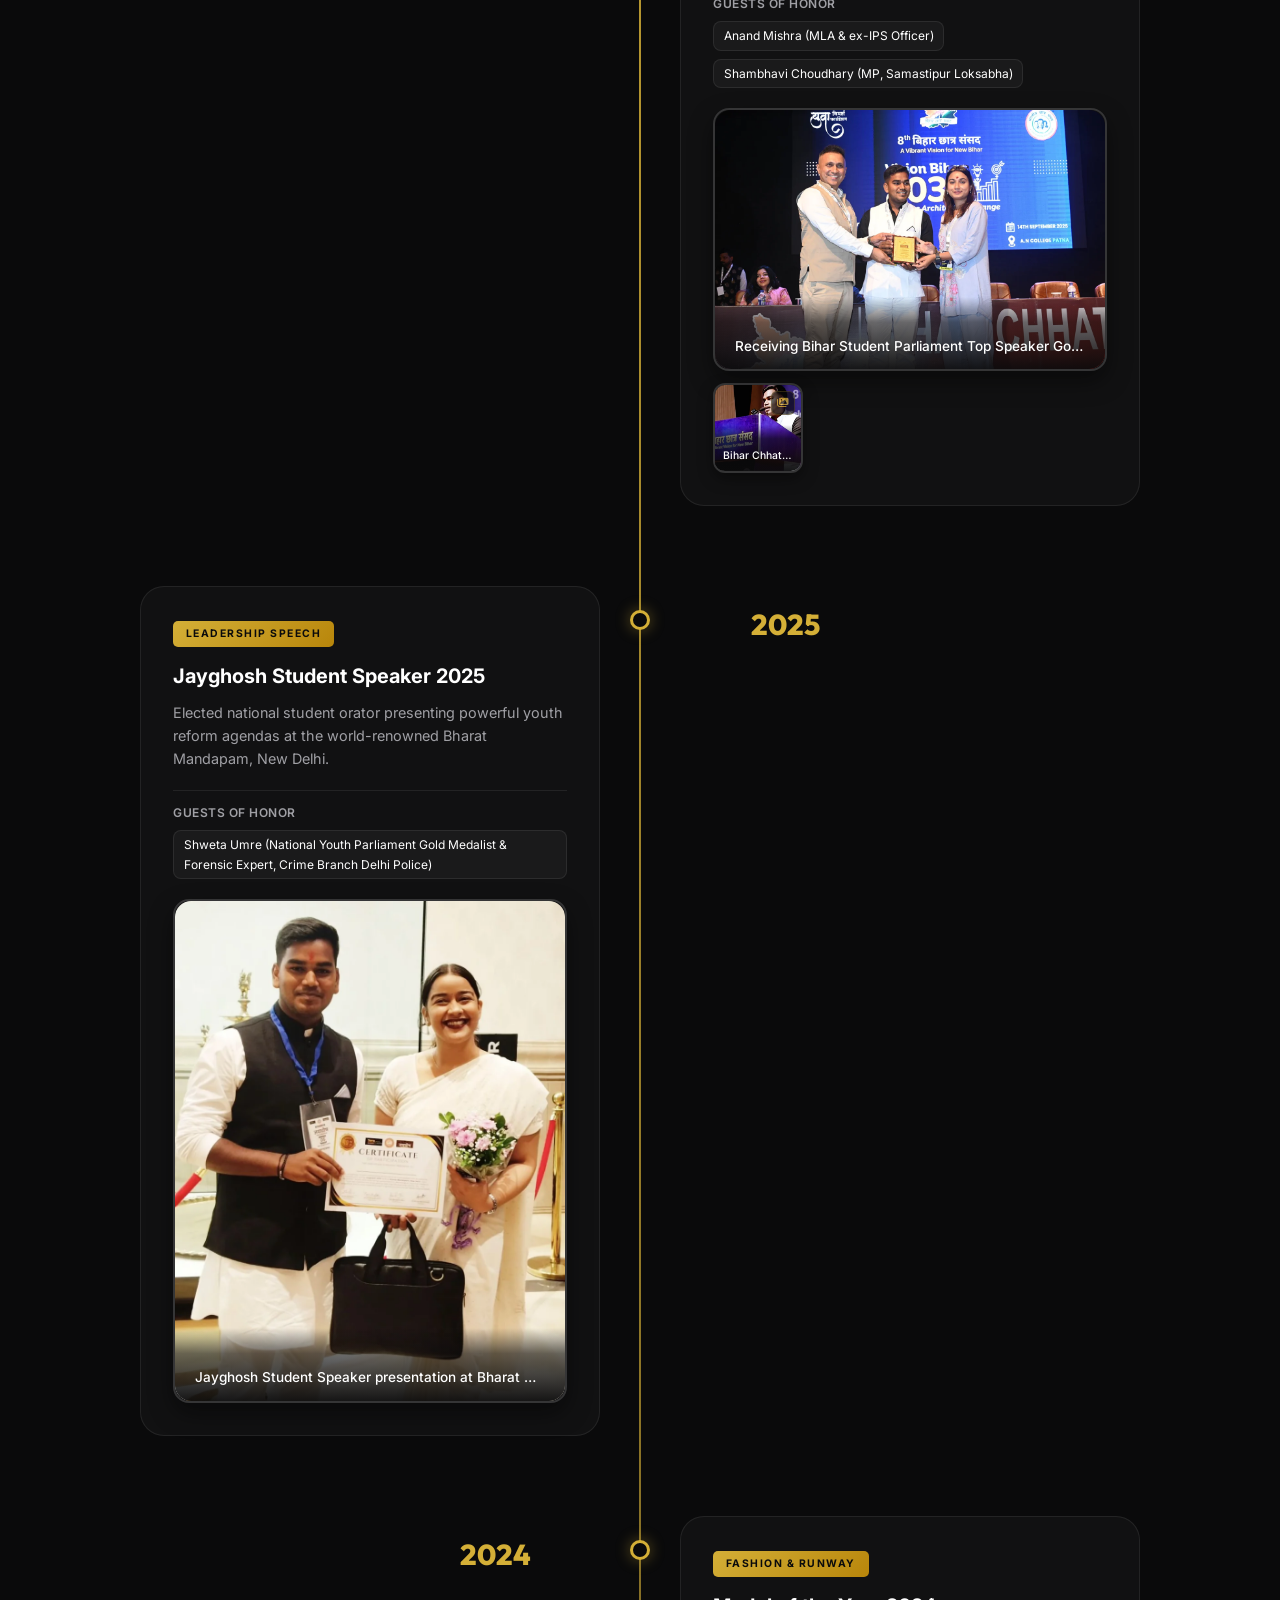
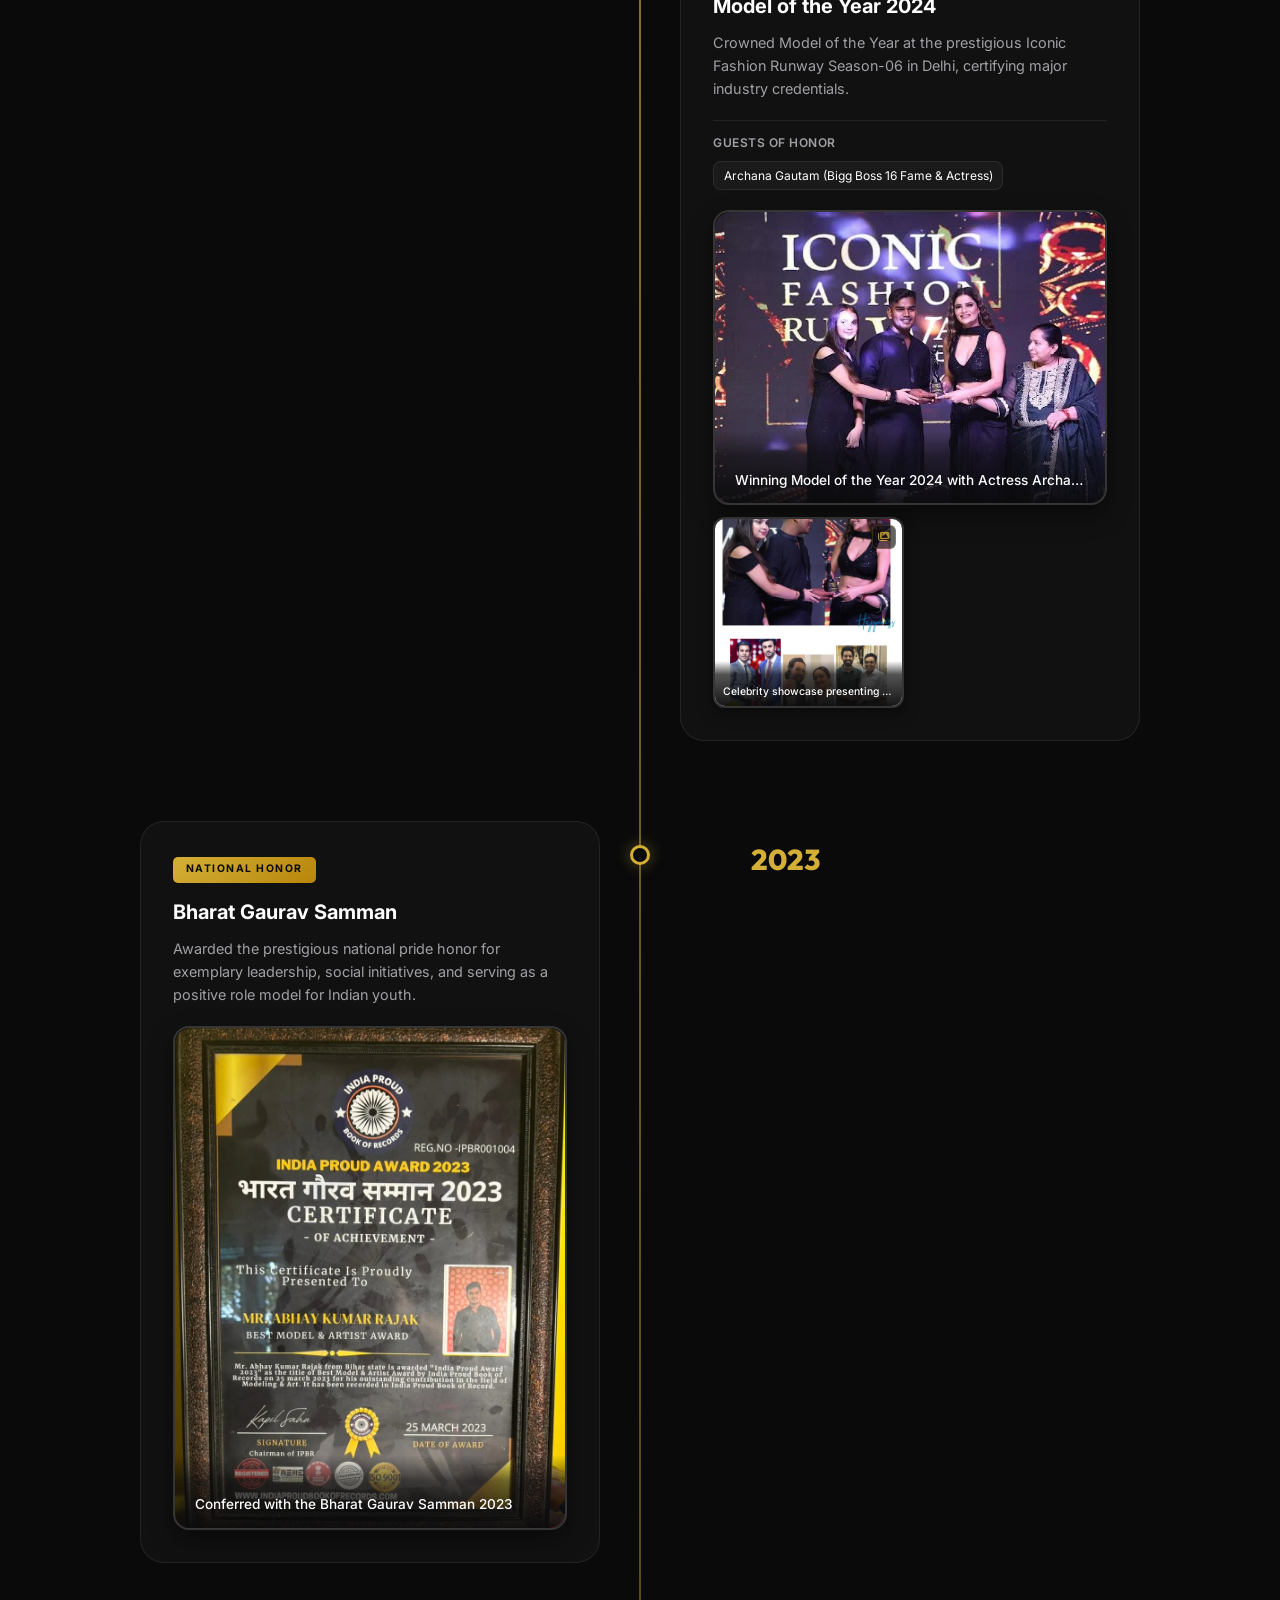
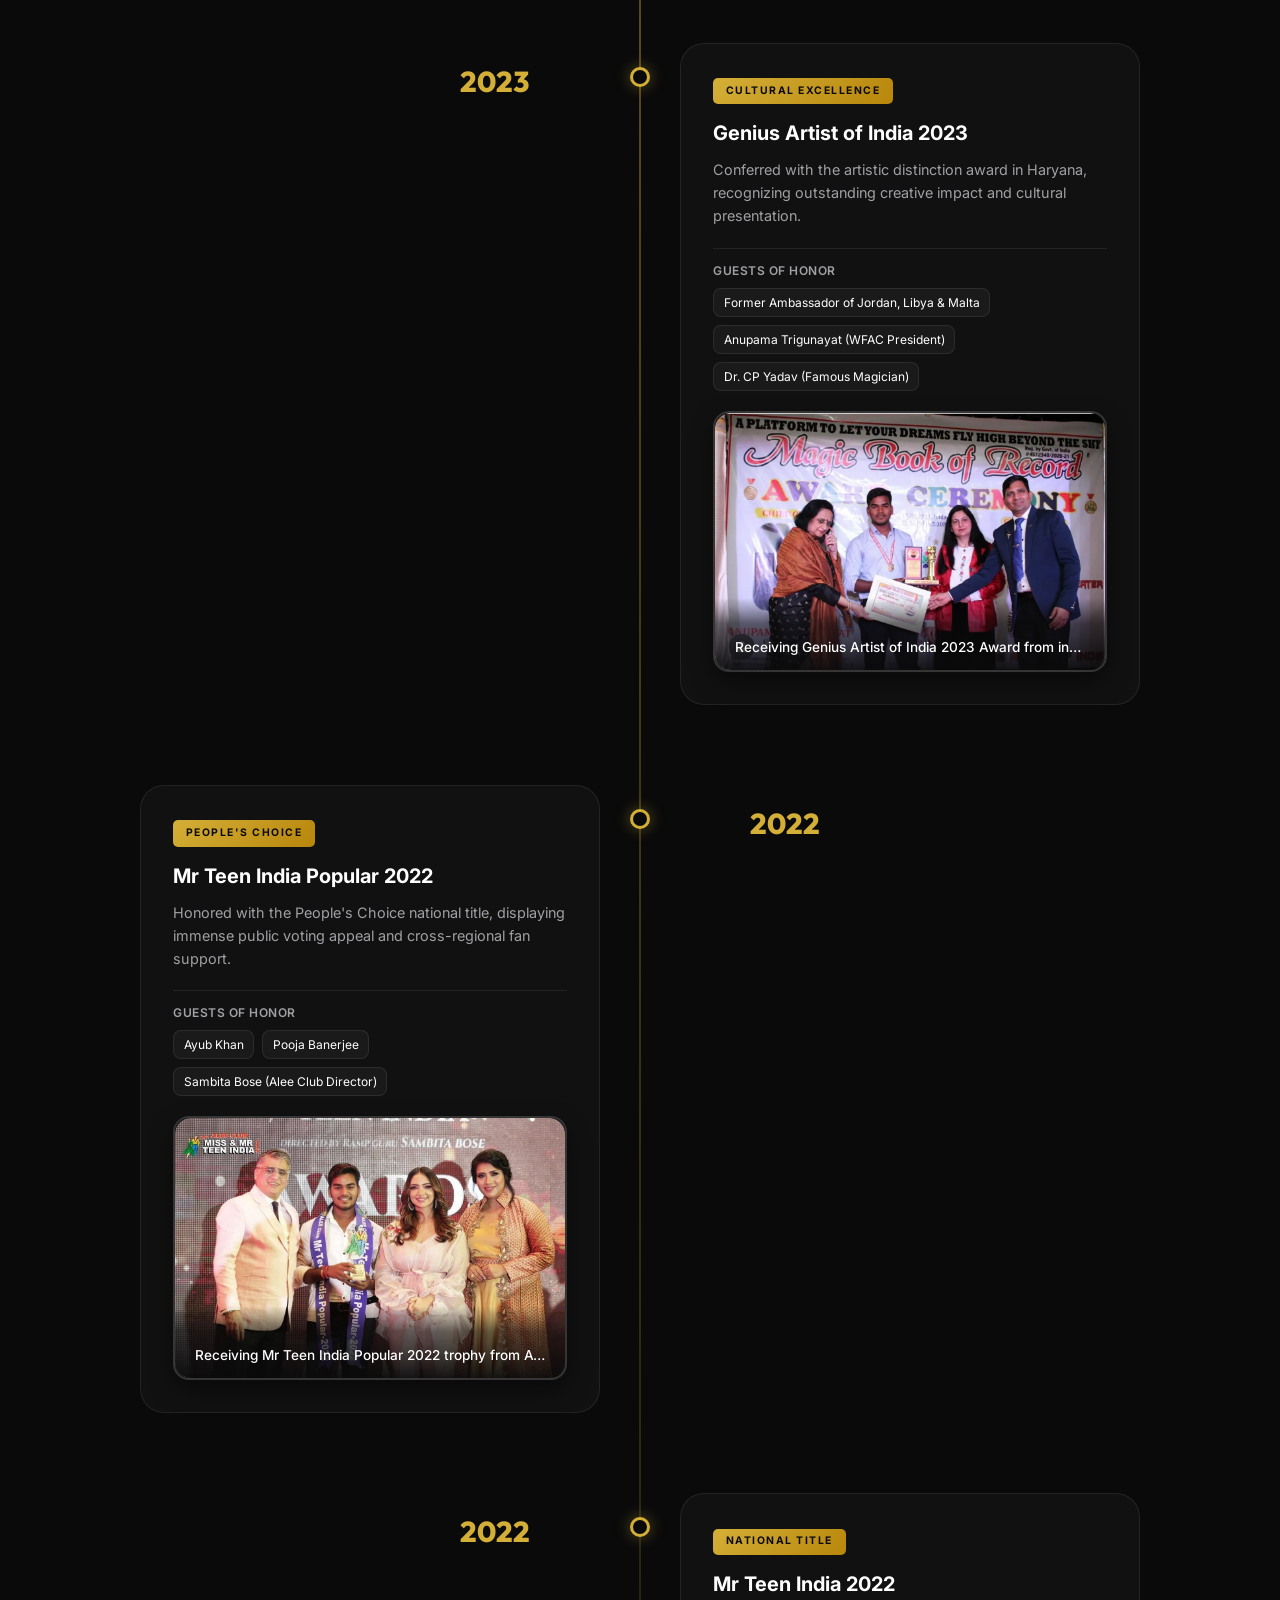
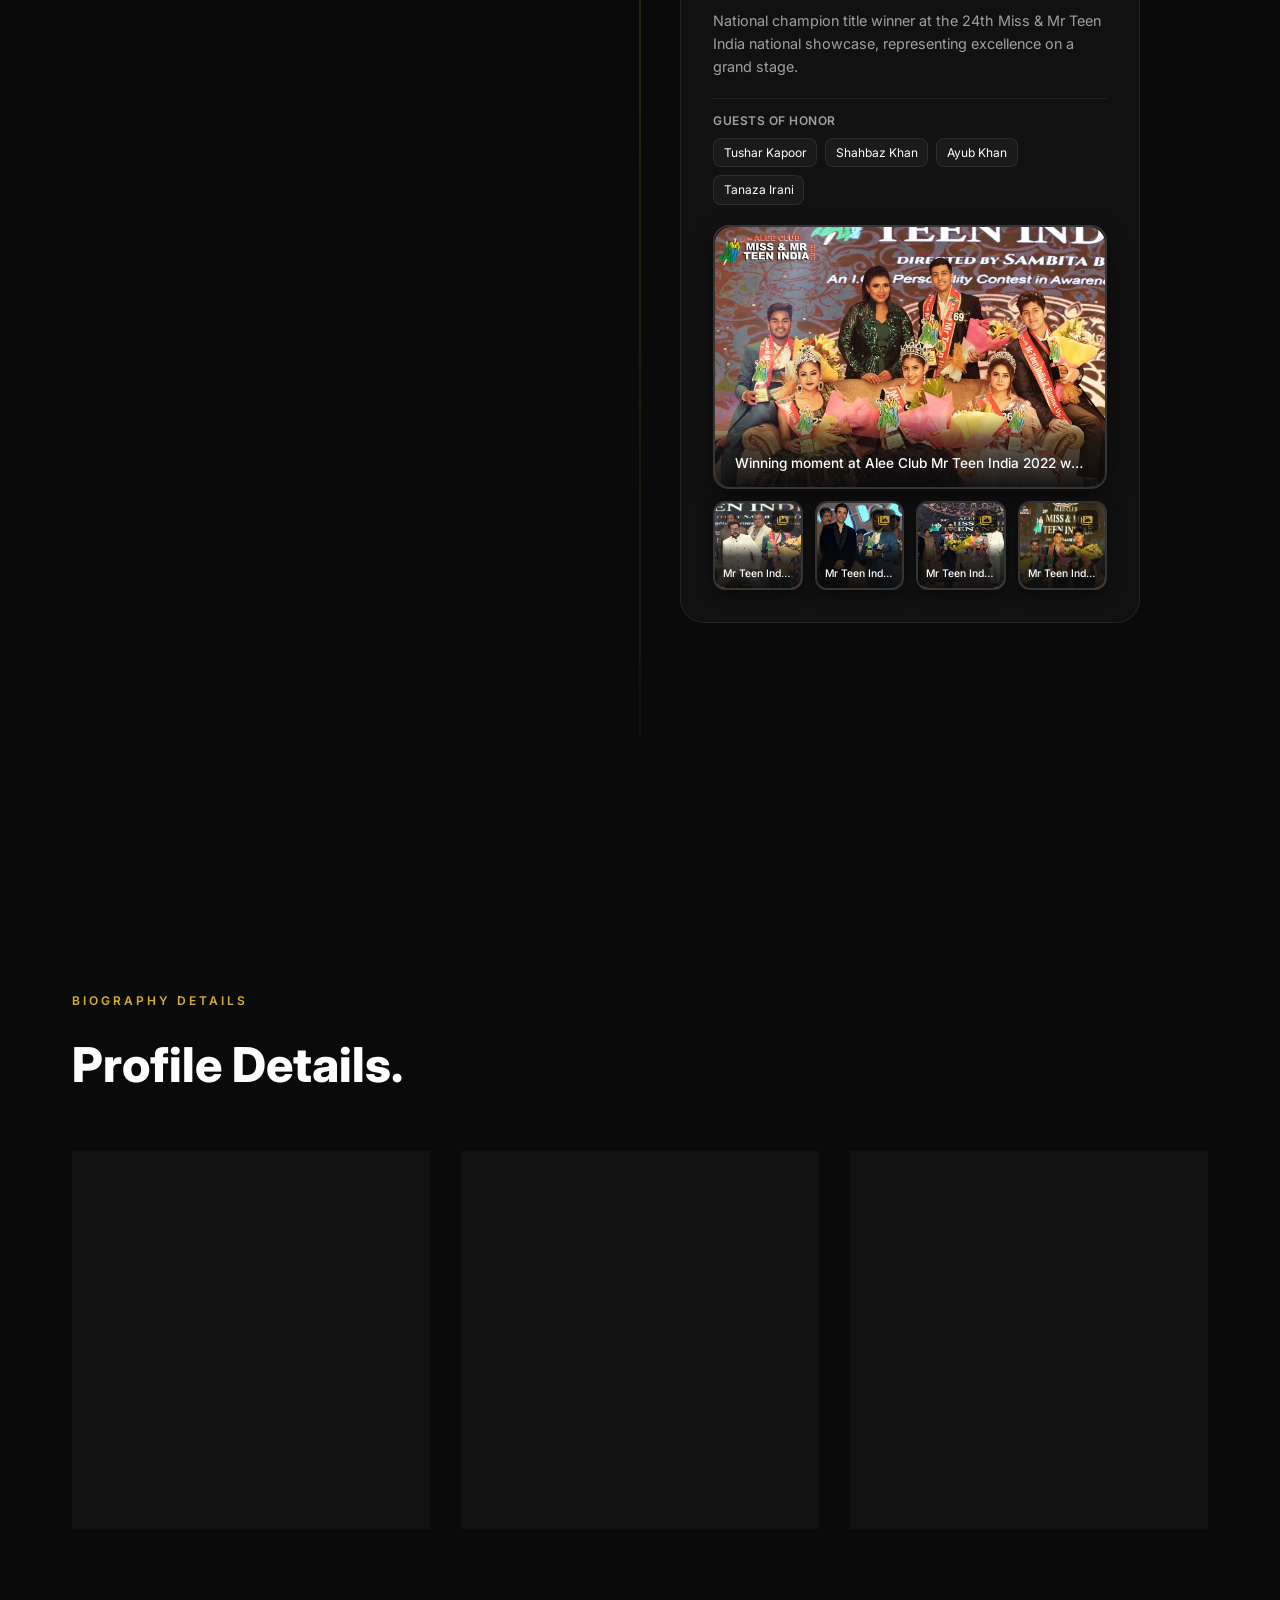
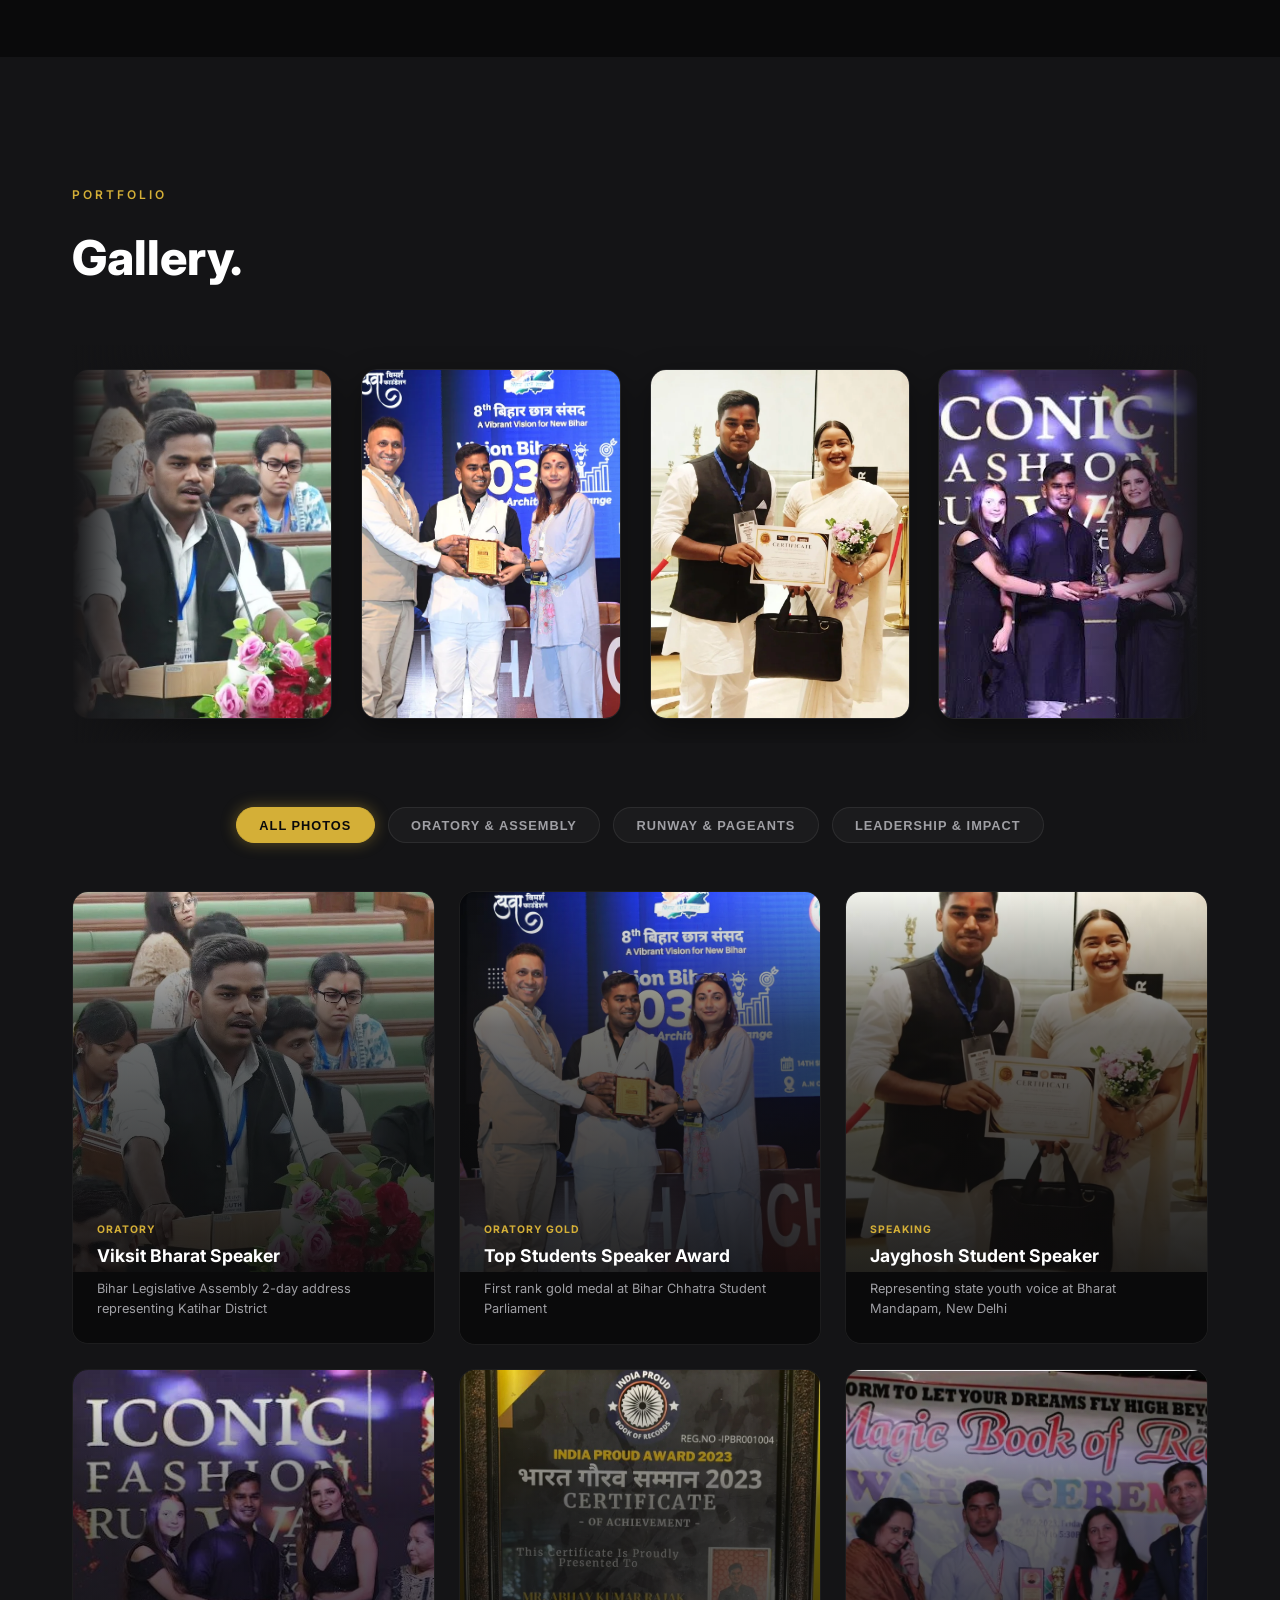
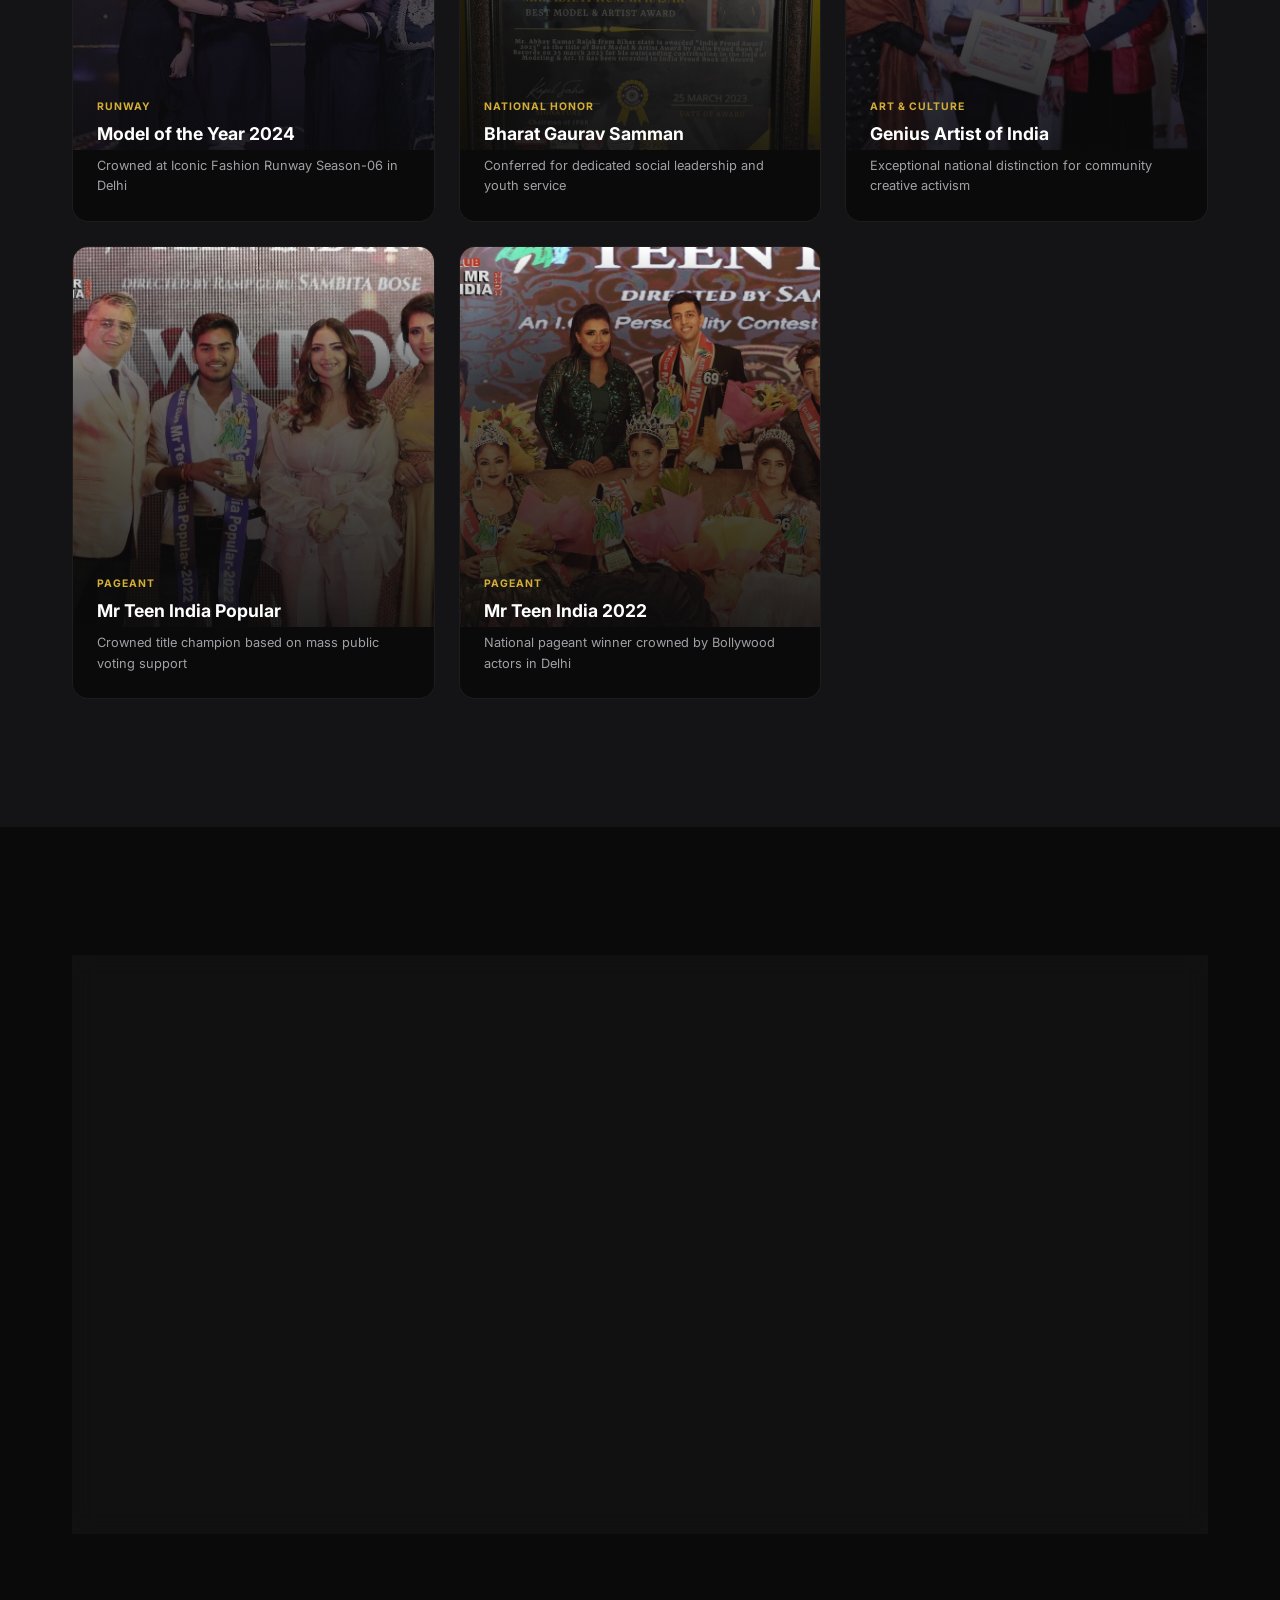
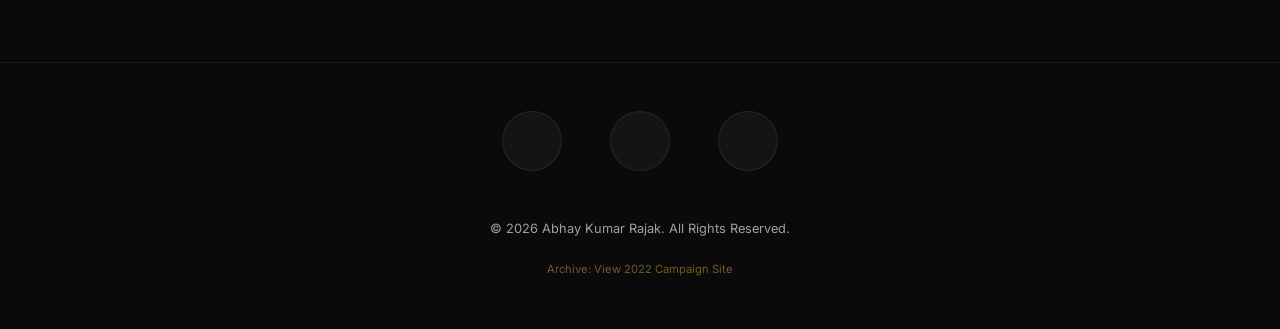
==== commit 9e65e4c9: "Refactor: Overhauled visual portfolio CV to 2 vertical achievements per page with descriptive text c" ====
--- a/index.html
+++ b/index.html
@@ -795,64 +795,102 @@
             </div>
         </div>
 
-        <!-- PAGE 2: Visual Portfolio Dossier - Oratory & Assembly Achievements -->
+        <!-- PAGE 2: Visual Portfolio Dossier - Viksit Bharat & Chhatra Sansad -->
         <div class="print-cv-page page-2">
-            <h3 class="print-visual-title">Milestones Portfolio: Oratory & Assembly Addresses</h3>
-            <div class="print-visual-grid">
-                <!-- Visual Card 1 -->
-                <div class="print-visual-card">
-                    <img src="images/achievements/viksit_bharat_youth_parliament_2026_master.webp" alt="Viksit Bharat Speaker">
-                    <h4>Viksit Bharat Speaker (2026)</h4>
-                    <p>Addressing the Bihar Legislative Assembly representing the progressive voice of Katihar youth.</p>
-                </div>
-                <!-- Visual Card 2 -->
-                <div class="print-visual-card">
-                    <img src="images/achievements/bihar_chhatra_sansad_2025_master.webp" alt="Bihar Chhatra Sansad">
-                    <h4>Top Students Speaker Gold (2025)</h4>
-                    <p>Crowned first rank gold medal awardee at the Bihar Chhatra Sansad student parliament ceremony.</p>
-                </div>
-                <!-- Visual Card 3 -->
-                <div class="print-visual-card">
-                    <img src="images/achievements/jayghosh_student_speaker_2025_master.webp" alt="Jayghosh Speaker">
-                    <h4>Jayghosh Youth Speaker (2025)</h4>
-                    <p>Selected to represent youth voices at the prestigious national Bharat Mandapam, New Delhi.</p>
-                </div>
-                <!-- Visual Card 4 -->
-                <div class="print-visual-card">
-                    <img src="images/achievements/bharat_gaurav_samman_2023_master.webp" alt="Bharat Gaurav Samman">
-                    <h4>Bharat Gaurav Samman (2023)</h4>
-                    <p>Conferred with the prestigious national honor for outstanding social leadership and student welfare contributions.</p>
+            <h3 class="print-visual-title">Milestones Portfolio: Legislative Address & Student Parliament</h3>
+            
+            <!-- Row 1 -->
+            <div class="print-visual-row">
+                <img src="images/achievements/viksit_bharat_youth_parliament_2026_master.webp" alt="Viksit Bharat Speaker">
+                <div class="print-visual-content">
+                    <h4>Viksit Bharat Assembly Speaker</h4>
+                    <p class="print-visual-meta">2026 • Bihar Legislative Assembly, Patna</p>
+                    <p>Addressed the Legislative Assembly chamber representing the progressive youth voices of Katihar district, advocating for governance reforms and rural youth empowerment campaigns.</p>
+                </div>
+            </div>
+            
+            <!-- Row 2 -->
+            <div class="print-visual-row">
+                <img src="images/achievements/bihar_chhatra_sansad_2025_master.webp" alt="Bihar Chhatra Sansad">
+                <div class="print-visual-content">
+                    <h4>Bihar Chhatra Sansad Gold Medalist</h4>
+                    <p class="print-visual-meta">2025 • Student Parliament Champion</p>
+                    <p>Secured the top student speaker honors and first rank gold medal. Conferred in Patna by MLA Anand Mishra and Member of Parliament Shambhavi Choudhary.</p>
                 </div>
             </div>
         </div>
 
-        <!-- PAGE 3: Visual Portfolio Dossier - Runway & Cultural Pageantry -->
+        <!-- PAGE 3: Visual Portfolio Dossier - National Conventions & Runway Crowns -->
         <div class="print-cv-page page-3">
-            <h3 class="print-visual-title">Milestones Portfolio: Runway & Cultural Pageantry</h3>
-            <div class="print-visual-grid">
-                <!-- Visual Card 5 -->
-                <div class="print-visual-card">
-                    <img src="images/achievements/model_of_the_year_2024_master.webp" alt="Model of the Year">
-                    <h4>Model of the Year Winner (2024)</h4>
-                    <p>Crowned Model of the Year at Delhi Runway, presenting elite high-fashion runway modeling.</p>
-                </div>
-                <!-- Visual Card 6 -->
-                <div class="print-visual-card">
-                    <img src="images/achievements/mr_teen_india_popular_2022_master.webp" alt="Mr Teen India Popular">
-                    <h4>Mr. Teen India Popular (2022)</h4>
-                    <p>Crowned pageant winner based on nationwide public voting and media choice champion.</p>
-                </div>
-                <!-- Visual Card 7 -->
-                <div class="print-visual-card">
-                    <img src="images/achievements/mr_teen_india_2022_master.webp" alt="Mr Teen India Pageant">
-                    <h4>National Pageant Winner (2022)</h4>
-                    <p>Receiving the crown at the Alee Club Mr Teen India national final runway from Bollywood celebrities.</p>
-                </div>
-                <!-- Visual Card 8 -->
-                <div class="print-visual-card">
-                    <img src="images/achievements/genius_artist_india_2023_master.webp" alt="Genius Artist of India">
-                    <h4>Genius Artist of India (2023)</h4>
-                    <p>Conferred cultural award for utilizing visual arts and speaking for rural block empowerment.</p>
+            <h3 class="print-visual-title">Milestones Portfolio: National Conventions & High Fashion Runway</h3>
+            
+            <!-- Row 3 -->
+            <div class="print-visual-row">
+                <img src="images/achievements/jayghosh_student_speaker_2025_master.webp" alt="Jayghosh Speaker">
+                <div class="print-visual-content">
+                    <h4>Jayghosh Student Representative</h4>
+                    <p class="print-visual-meta">2025 • Bharat Mandapam, New Delhi</p>
+                    <p>Selected to represent regional student voices at the prestigious national youth leadership convention inside Bharat Mandapam, presenting views on state governance.</p>
+                </div>
+            </div>
+            
+            <!-- Row 4 -->
+            <div class="print-visual-row">
+                <img src="images/achievements/model_of_the_year_2024_master.webp" alt="Model of the Year">
+                <div class="print-visual-content">
+                    <h4>National Model of the Year</h4>
+                    <p class="print-visual-meta">2024 • Delhi Iconic Runway Winner</p>
+                    <p>Walked the premium national high-fashion runway, crowned Model of the Year Season-06. Conferred on stage by Bollywood actress Archana Gautam.</p>
+                </div>
+            </div>
+        </div>
+
+        <!-- PAGE 4: Visual Portfolio Dossier - Social Leadership & Cultural Awards -->
+        <div class="print-cv-page page-4">
+            <h3 class="print-visual-title">Milestones Portfolio: Social Leadership & Cultural Honors</h3>
+            
+            <!-- Row 5 -->
+            <div class="print-visual-row">
+                <img src="images/achievements/bharat_gaurav_samman_2023_master.webp" alt="Bharat Gaurav Samman">
+                <div class="print-visual-content">
+                    <h4>Bharat Gaurav Samman Awardee</h4>
+                    <p class="print-visual-meta">2023 • National Leadership Recognition</p>
+                    <p>Conferred with the prestigious national honor for outstanding dedication to student welfare, organizing blocks, and running community rural education drives.</p>
+                </div>
+            </div>
+            
+            <!-- Row 6 -->
+            <div class="print-visual-row">
+                <img src="images/achievements/genius_artist_india_2023_master.webp" alt="Genius Artist of India">
+                <div class="print-visual-content">
+                    <h4>Genius Artist of India Award</h4>
+                    <p class="print-visual-meta">2023 • Cultural Distinction Honor</p>
+                    <p>Conferred cultural award for integrating fine arts, photography, and speaking to drive community welfare programs across rural blocks of Katihar district.</p>
+                </div>
+            </div>
+        </div>
+
+        <!-- PAGE 5: Visual Portfolio Dossier - Pageantry & National Championships -->
+        <div class="print-cv-page page-5">
+            <h3 class="print-visual-title">Milestones Portfolio: Teen India Pageantry & Runway Campaigns</h3>
+            
+            <!-- Row 7 -->
+            <div class="print-visual-row">
+                <img src="images/achievements/mr_teen_india_popular_2022_master.webp" alt="Mr Teen India Popular">
+                <div class="print-visual-content">
+                    <h4>Mr. Teen India Popular Champion</h4>
+                    <p class="print-visual-meta">2022 • National Pageant Winner</p>
+                    <p>Crowned Mr. Teen India Popular in New Delhi after receiving the highest nationwide public votes, presenting pageantry in front of actor Tushar Kapoor.</p>
+                </div>
+            </div>
+            
+            <!-- Row 8 -->
+            <div class="print-visual-row">
+                <img src="images/achievements/mr_teen_india_2022_master.webp" alt="Mr Teen India Pageant">
+                <div class="print-visual-content">
+                    <h4>National Teen Pageant Finalist</h4>
+                    <p class="print-visual-meta">2022 • Alee Club Runway Finals, Delhi</p>
+                    <p>Crowned as runner-up and national finalist at the premium Alee Club Mr Teen India pageant runway showcase, launched in Delhi in front of actor Ayub Khan.</p>
                 </div>
             </div>
         </div>
--- a/css/style.css
+++ b/css/style.css
@@ -1461,41 +1461,54 @@
         font-weight: 700 !important;
     }
 
-    .print-visual-grid {
+    .print-visual-row {
         display: grid !important;
-        grid-template-columns: 1fr 1fr !important;
-        gap: 15pt !important;
-        margin-top: 10pt !important;
-    }
-
-    .print-visual-card {
-        border: 1px solid #e0e0e0 !important;
-        border-radius: 8px !important;
+        grid-template-columns: 2.2fr 3fr !important;
+        gap: 20pt !important;
+        margin-bottom: 25pt !important;
+        align-items: center !important;
+        border: 1.5px solid #eaeaea !important;
+        border-radius: 12px !important;
         overflow: hidden !important;
         background: #fafafa !important;
-        padding: 8pt !important;
+        padding: 12pt !important;
         box-sizing: border-box !important;
     }
 
-    .print-visual-card img {
+    .print-visual-row img {
         width: 100% !important;
-        height: 140pt !important;
+        height: 180pt !important;
         object-fit: cover !important;
-        border-radius: 4px !important;
+        border-radius: 8px !important;
         display: block !important;
     }
 
-    .print-visual-card h4 {
+    .print-visual-content {
+        display: flex !important;
+        flex-direction: column !important;
+        justify-content: center !important;
+    }
+
+    .print-visual-content h4 {
+        font-size: 13pt !important;
+        color: #111111 !important;
+        margin: 0 0 6pt 0 !important;
+        font-weight: 700 !important;
+    }
+
+    .print-visual-content .print-visual-meta {
+        font-size: 9.5pt !important;
+        color: #d4af37 !important;
+        font-weight: 600 !important;
+        margin-bottom: 8pt !important;
+        text-transform: uppercase !important;
+        letter-spacing: 0.5px !important;
+    }
+
+    .print-visual-content p {
         font-size: 10pt !important;
-        color: #111111 !important;
-        margin: 8pt 0 4pt 0 !important;
-        font-weight: 700 !important;
-    }
-
-    .print-visual-card p {
-        font-size: 8pt !important;
         color: #555555 !important;
         margin: 0 !important;
-        line-height: 1.4 !important;
-    }
-}
+        line-height: 1.5 !important;
+    }
+}
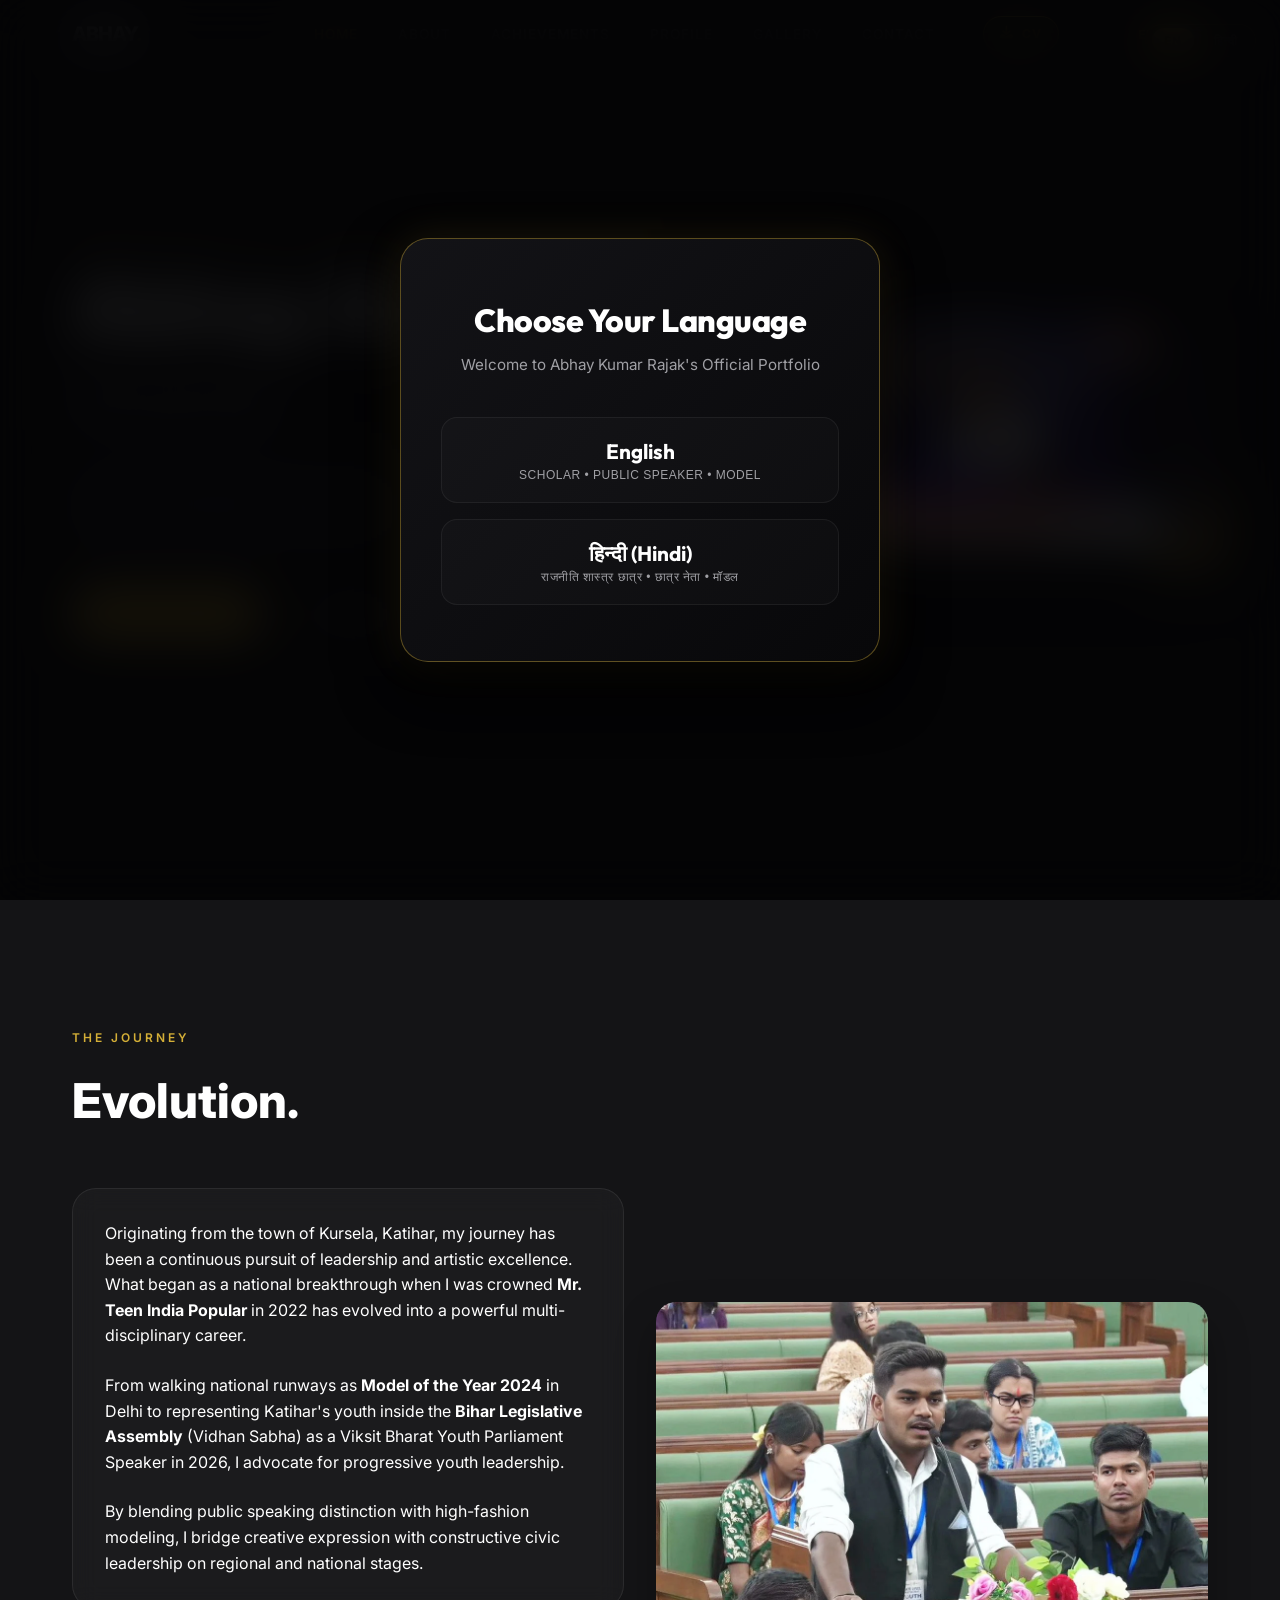
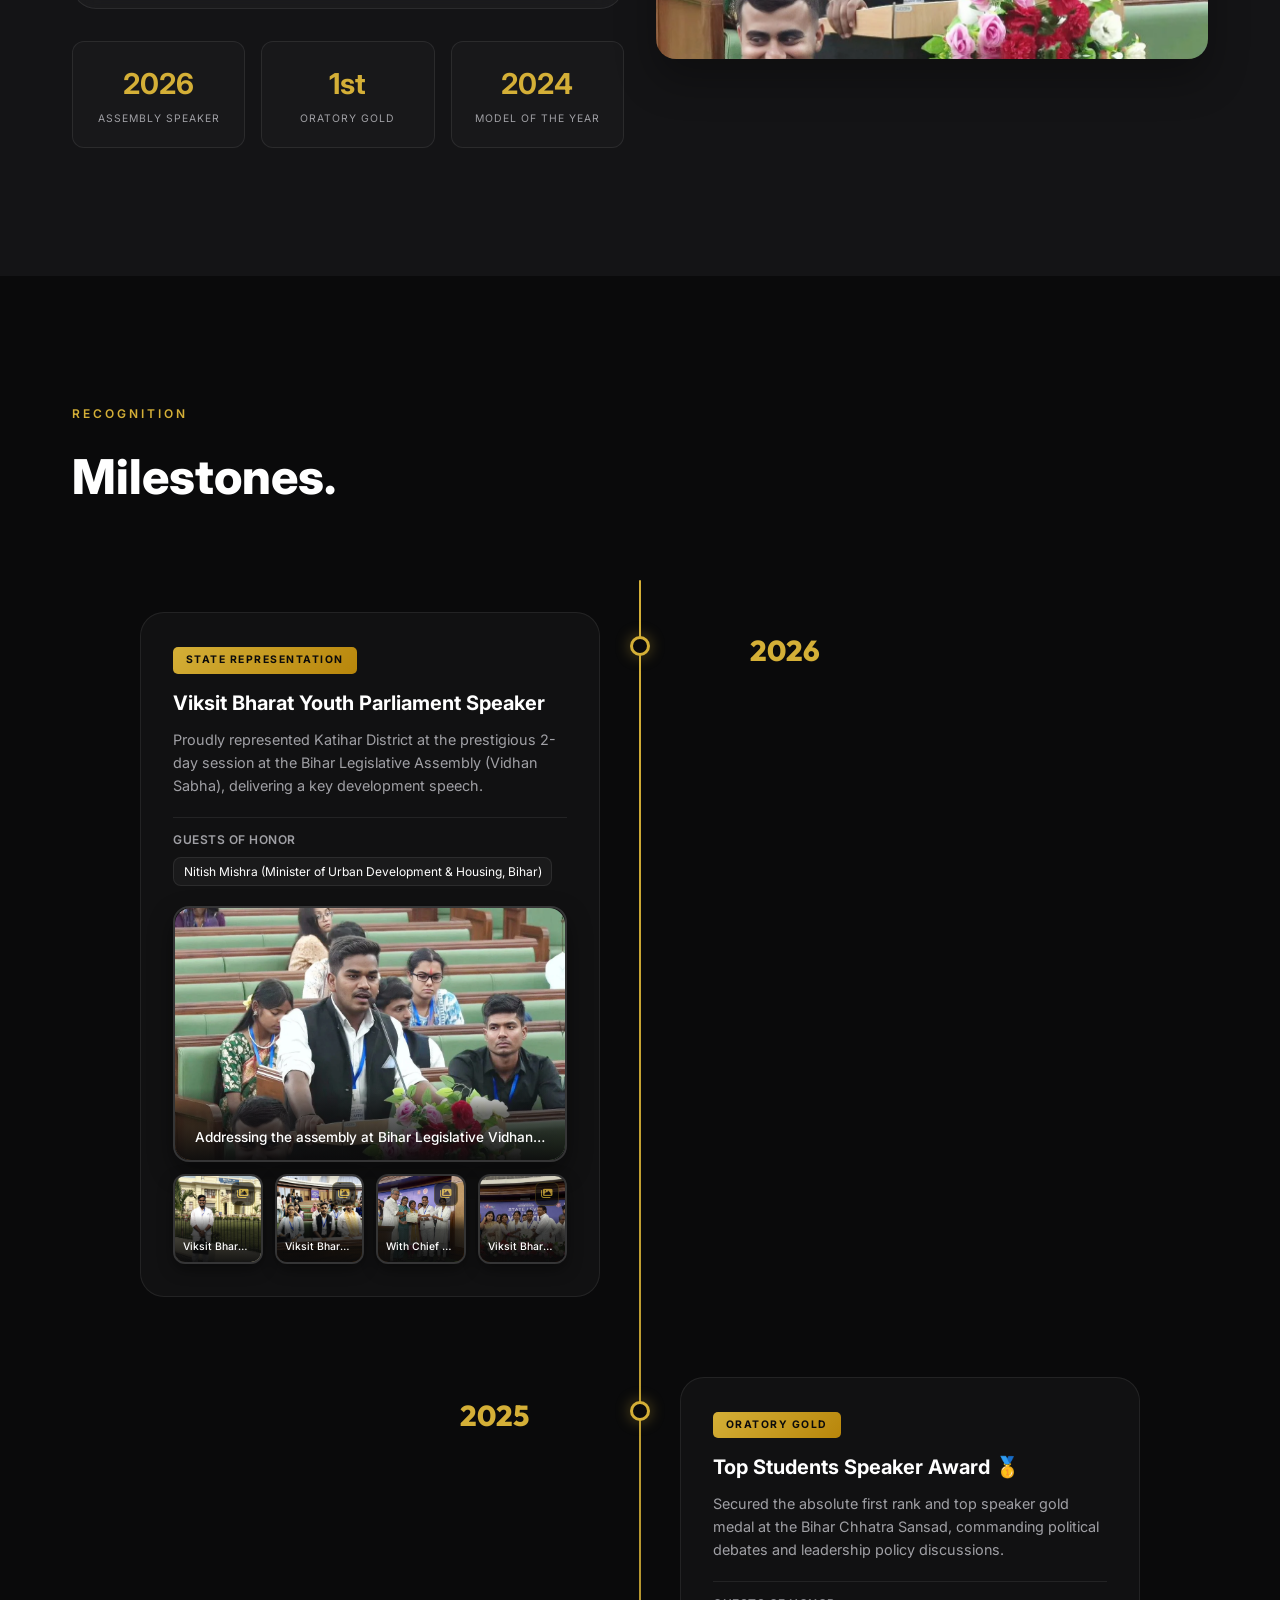
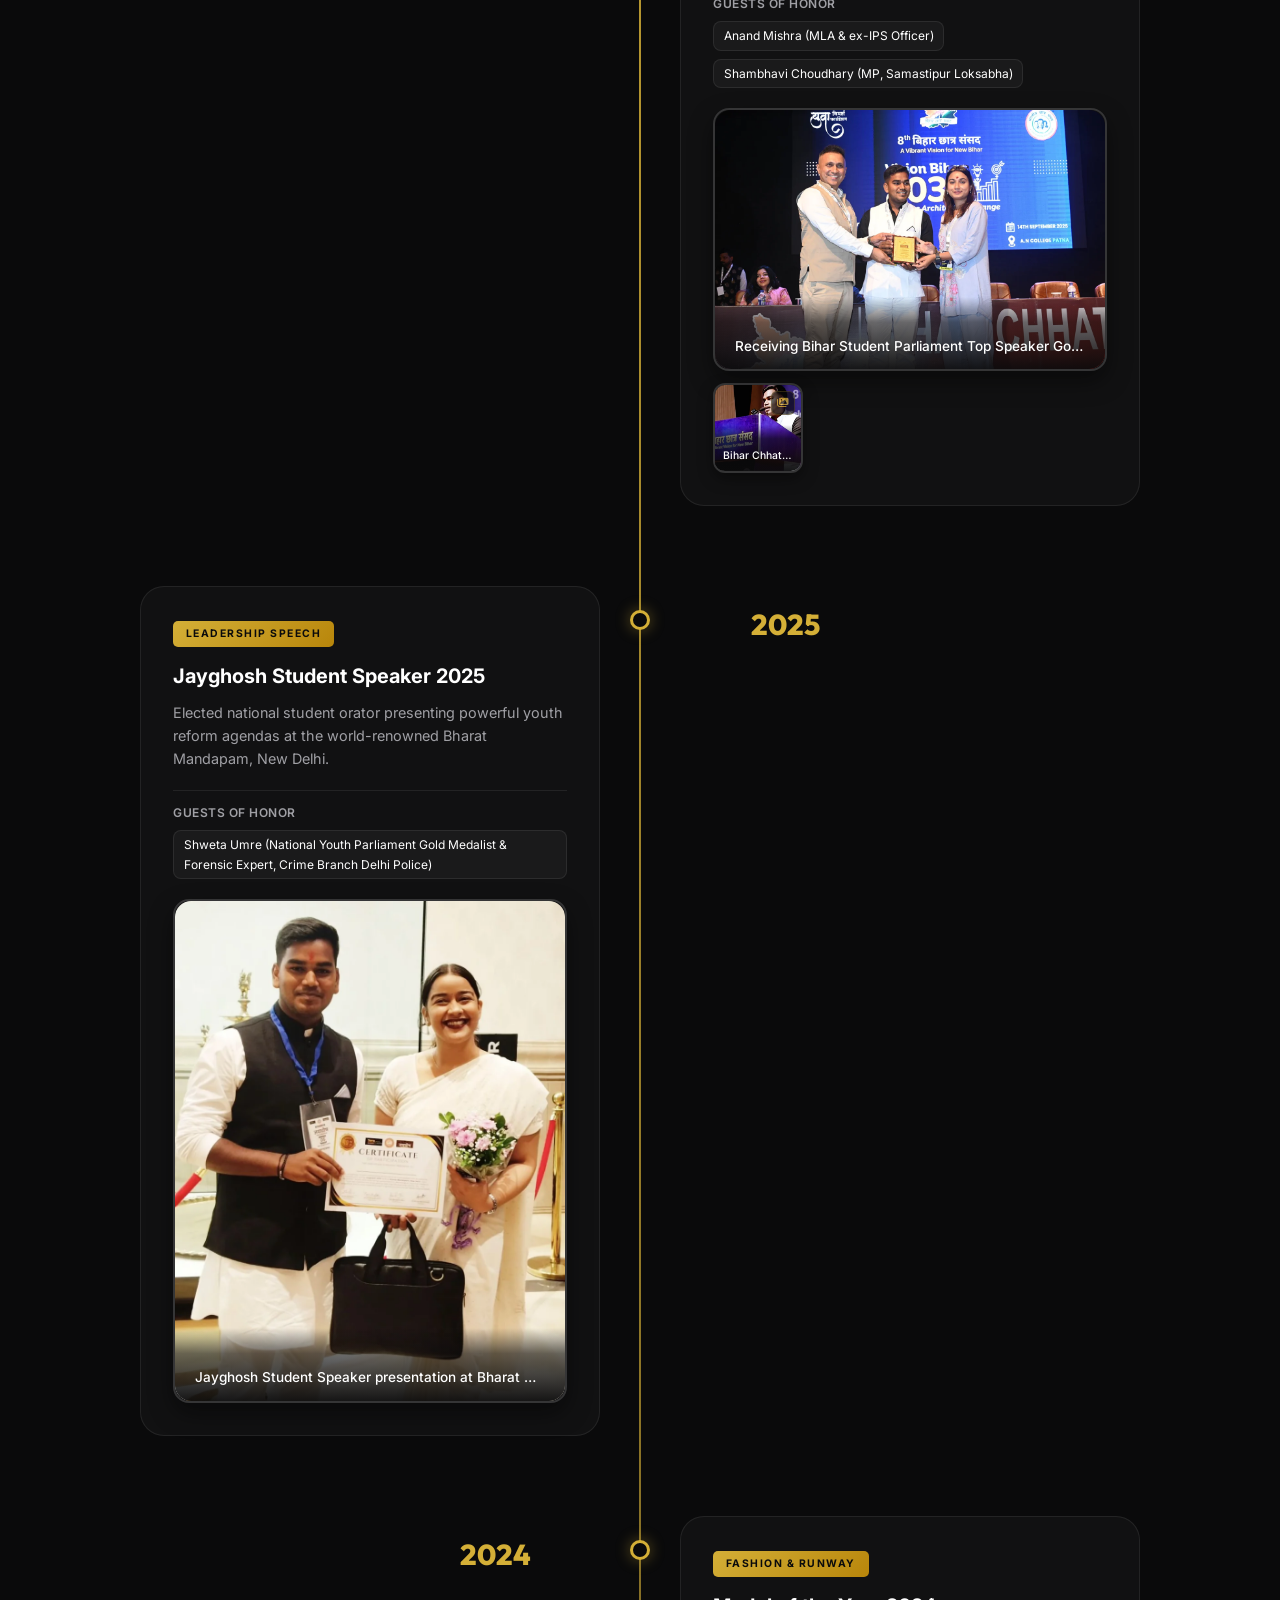
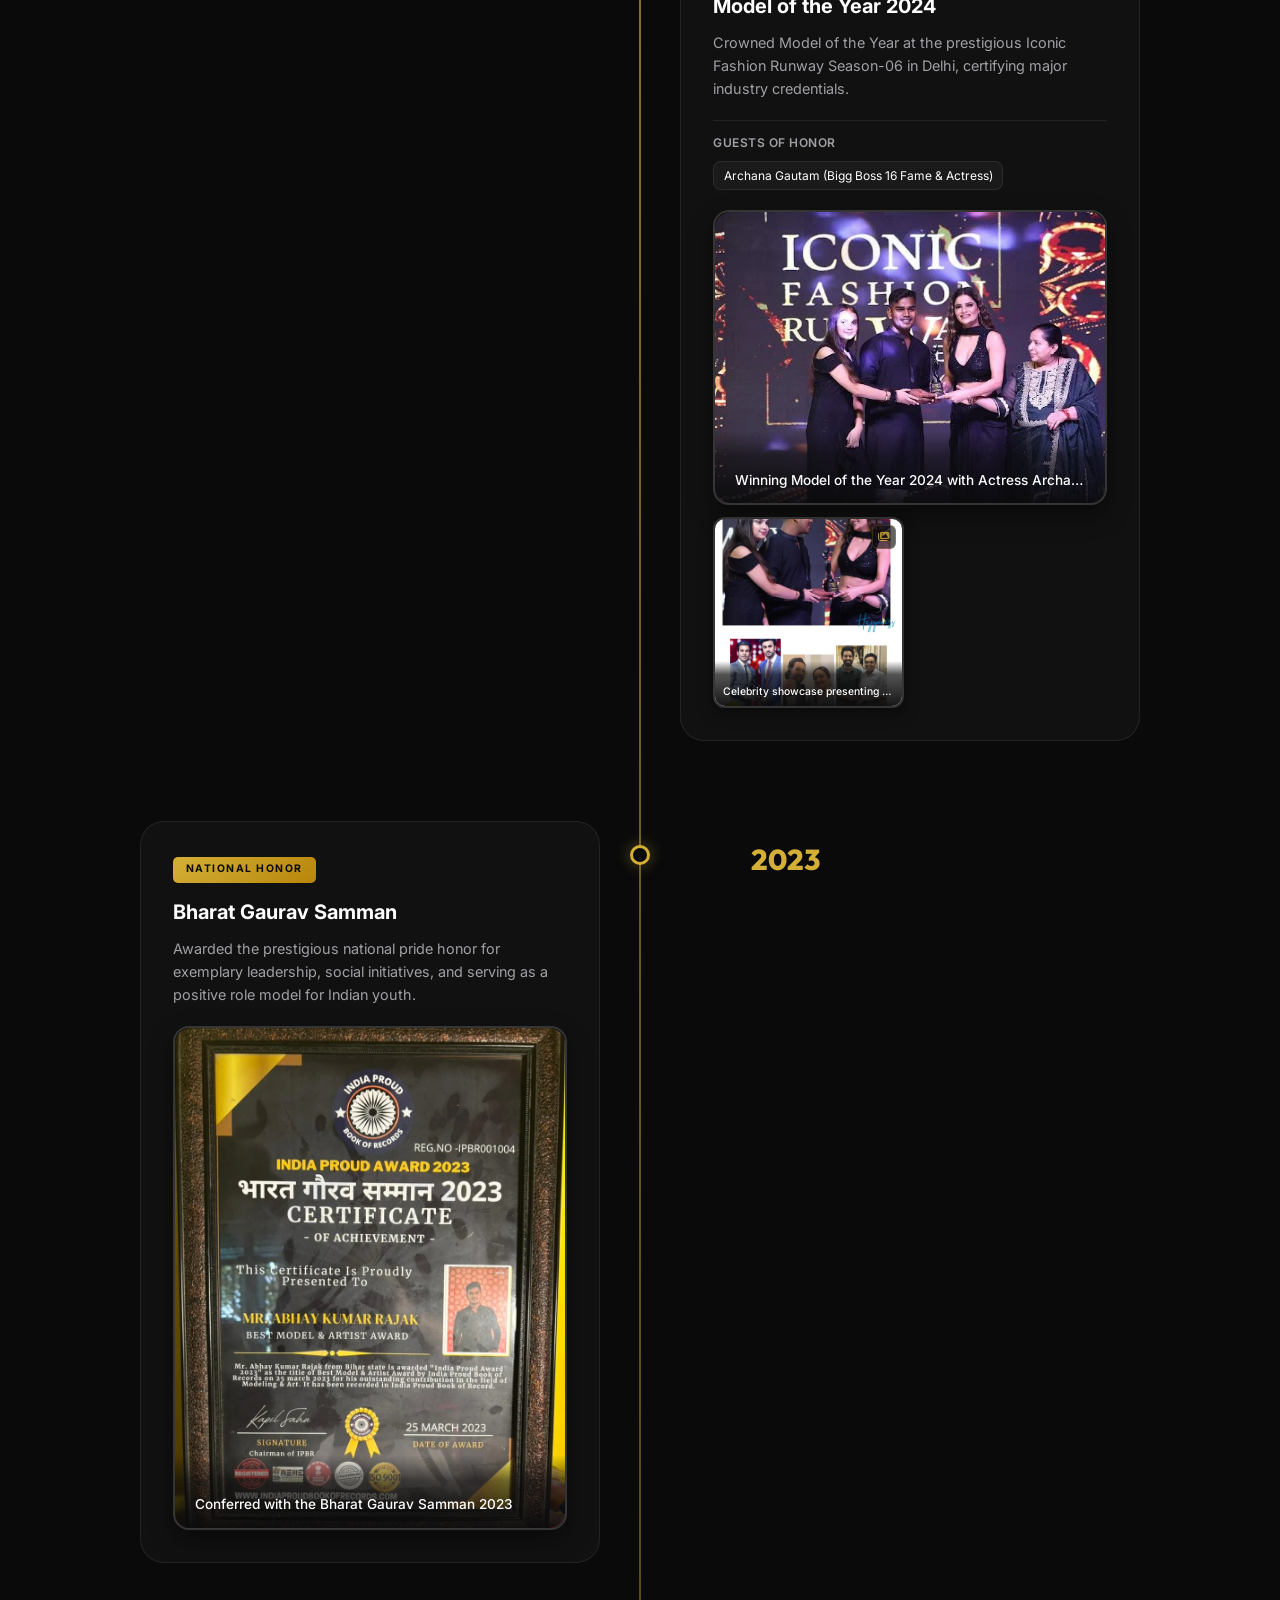
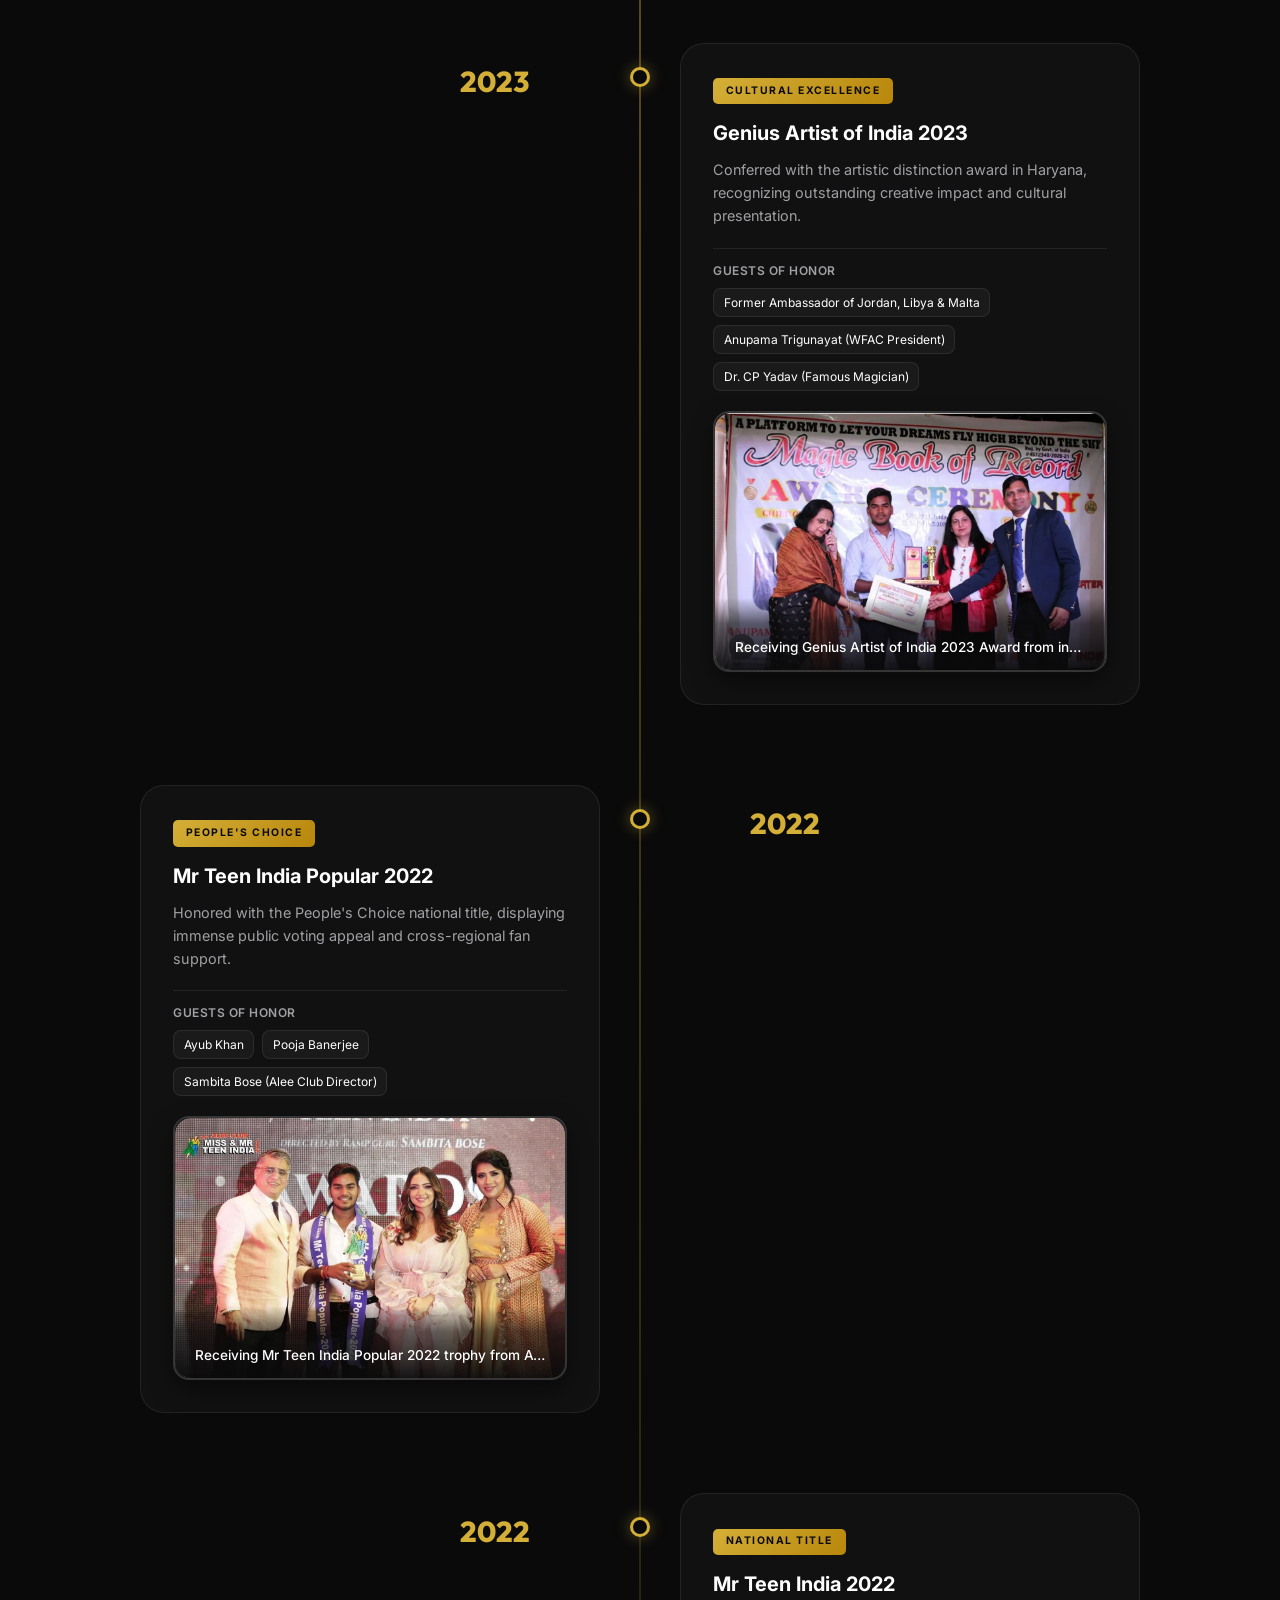
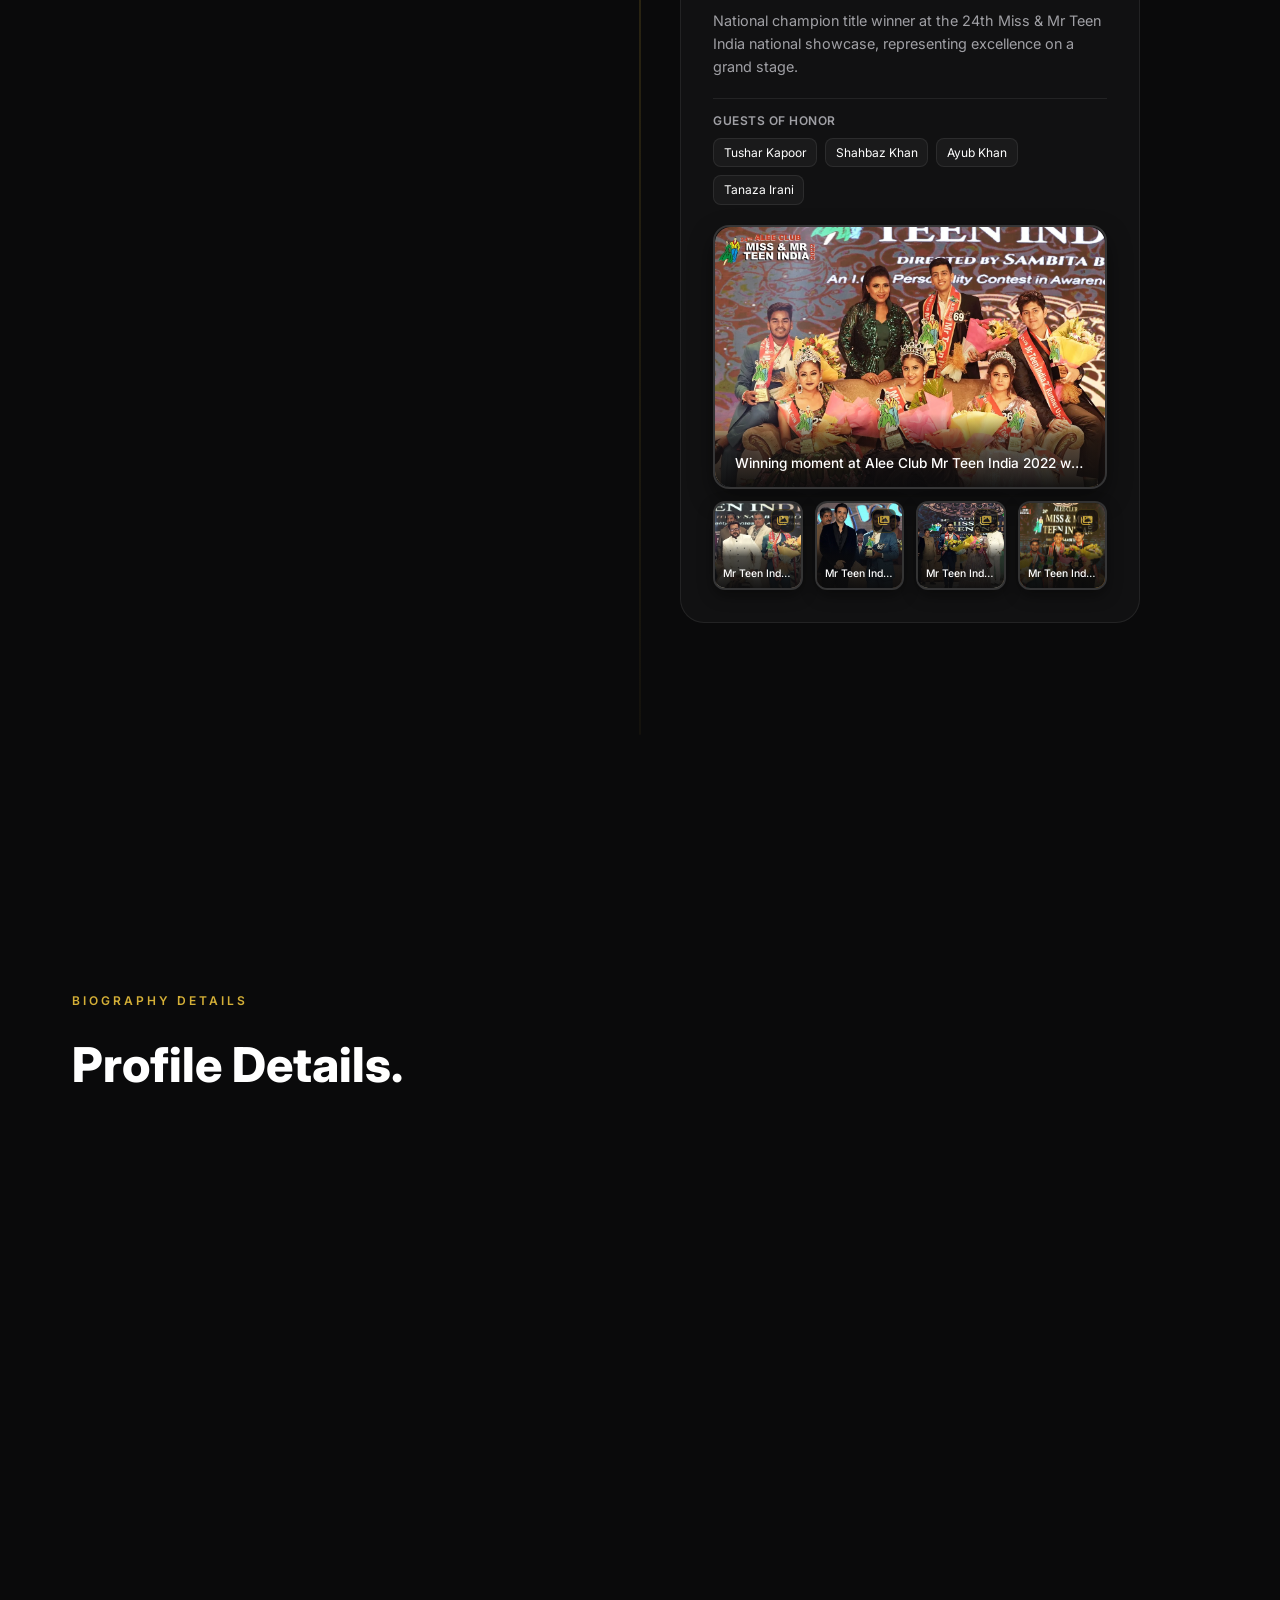
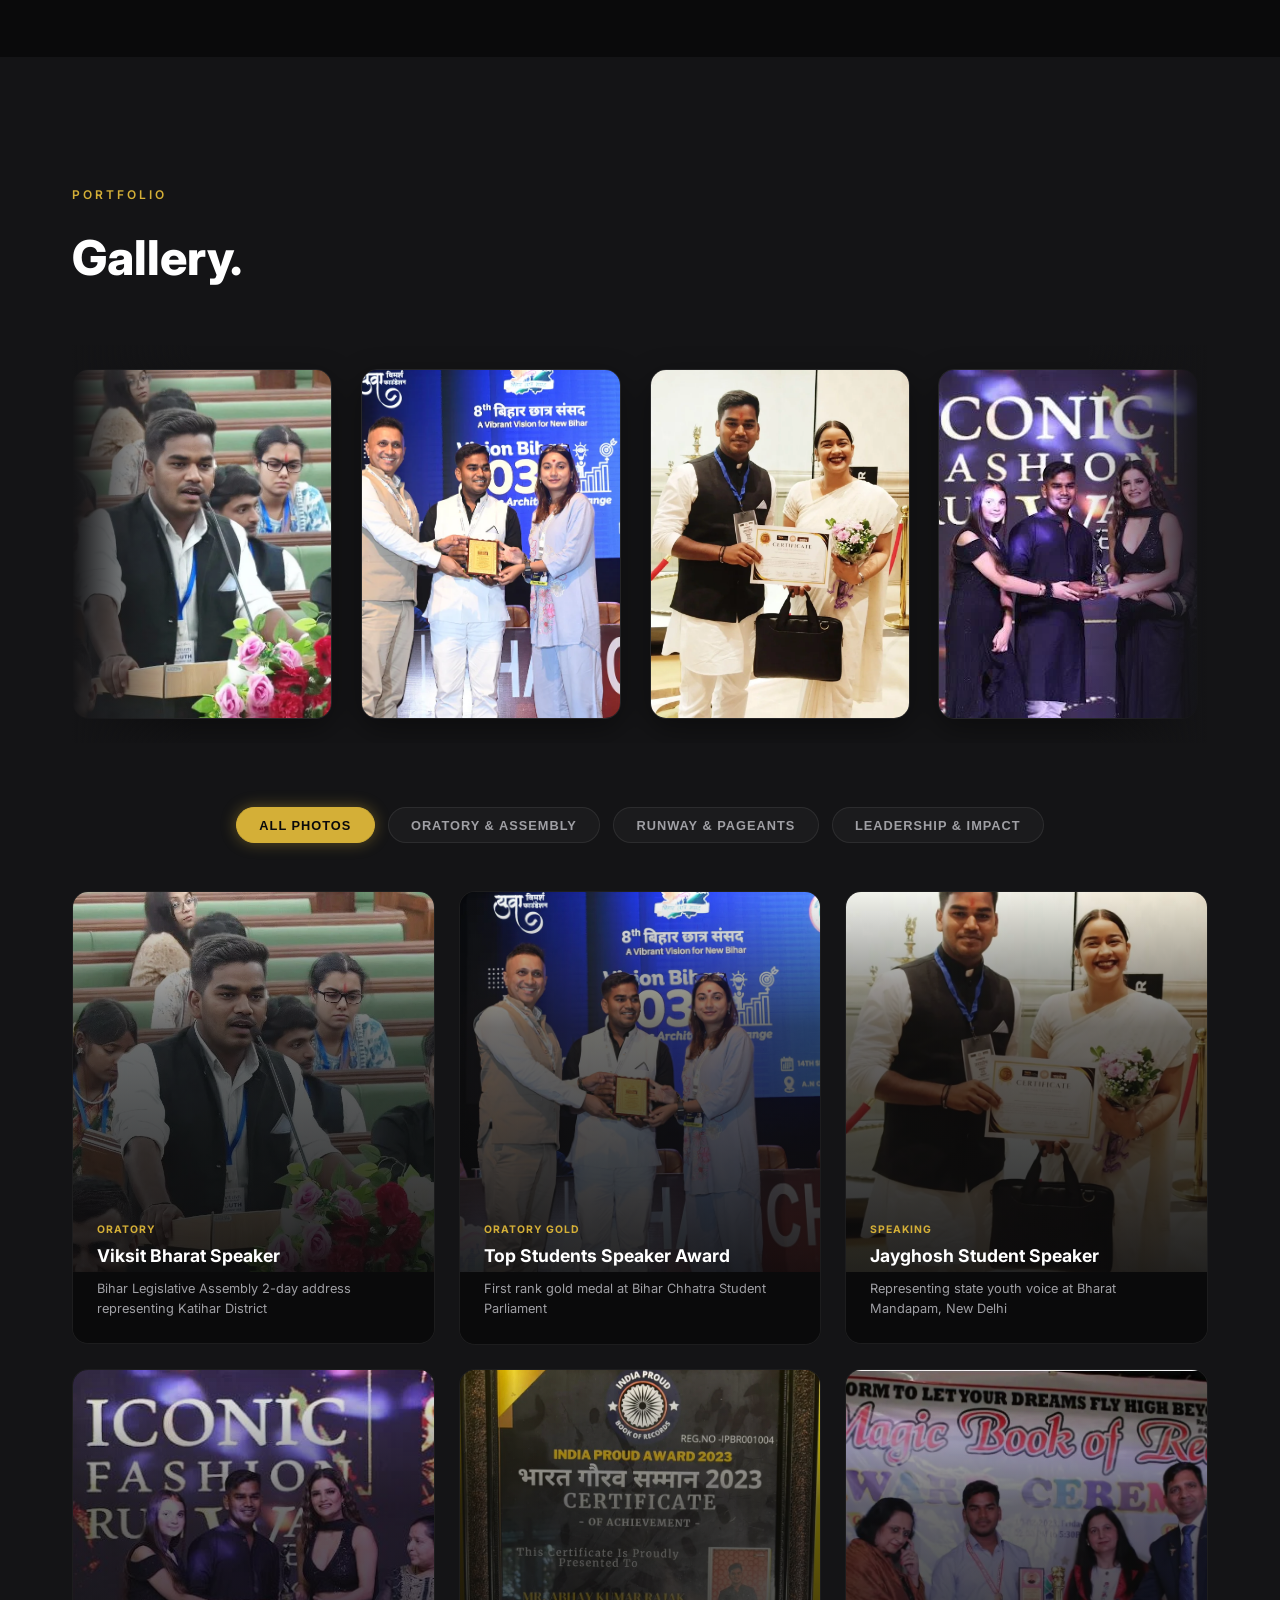
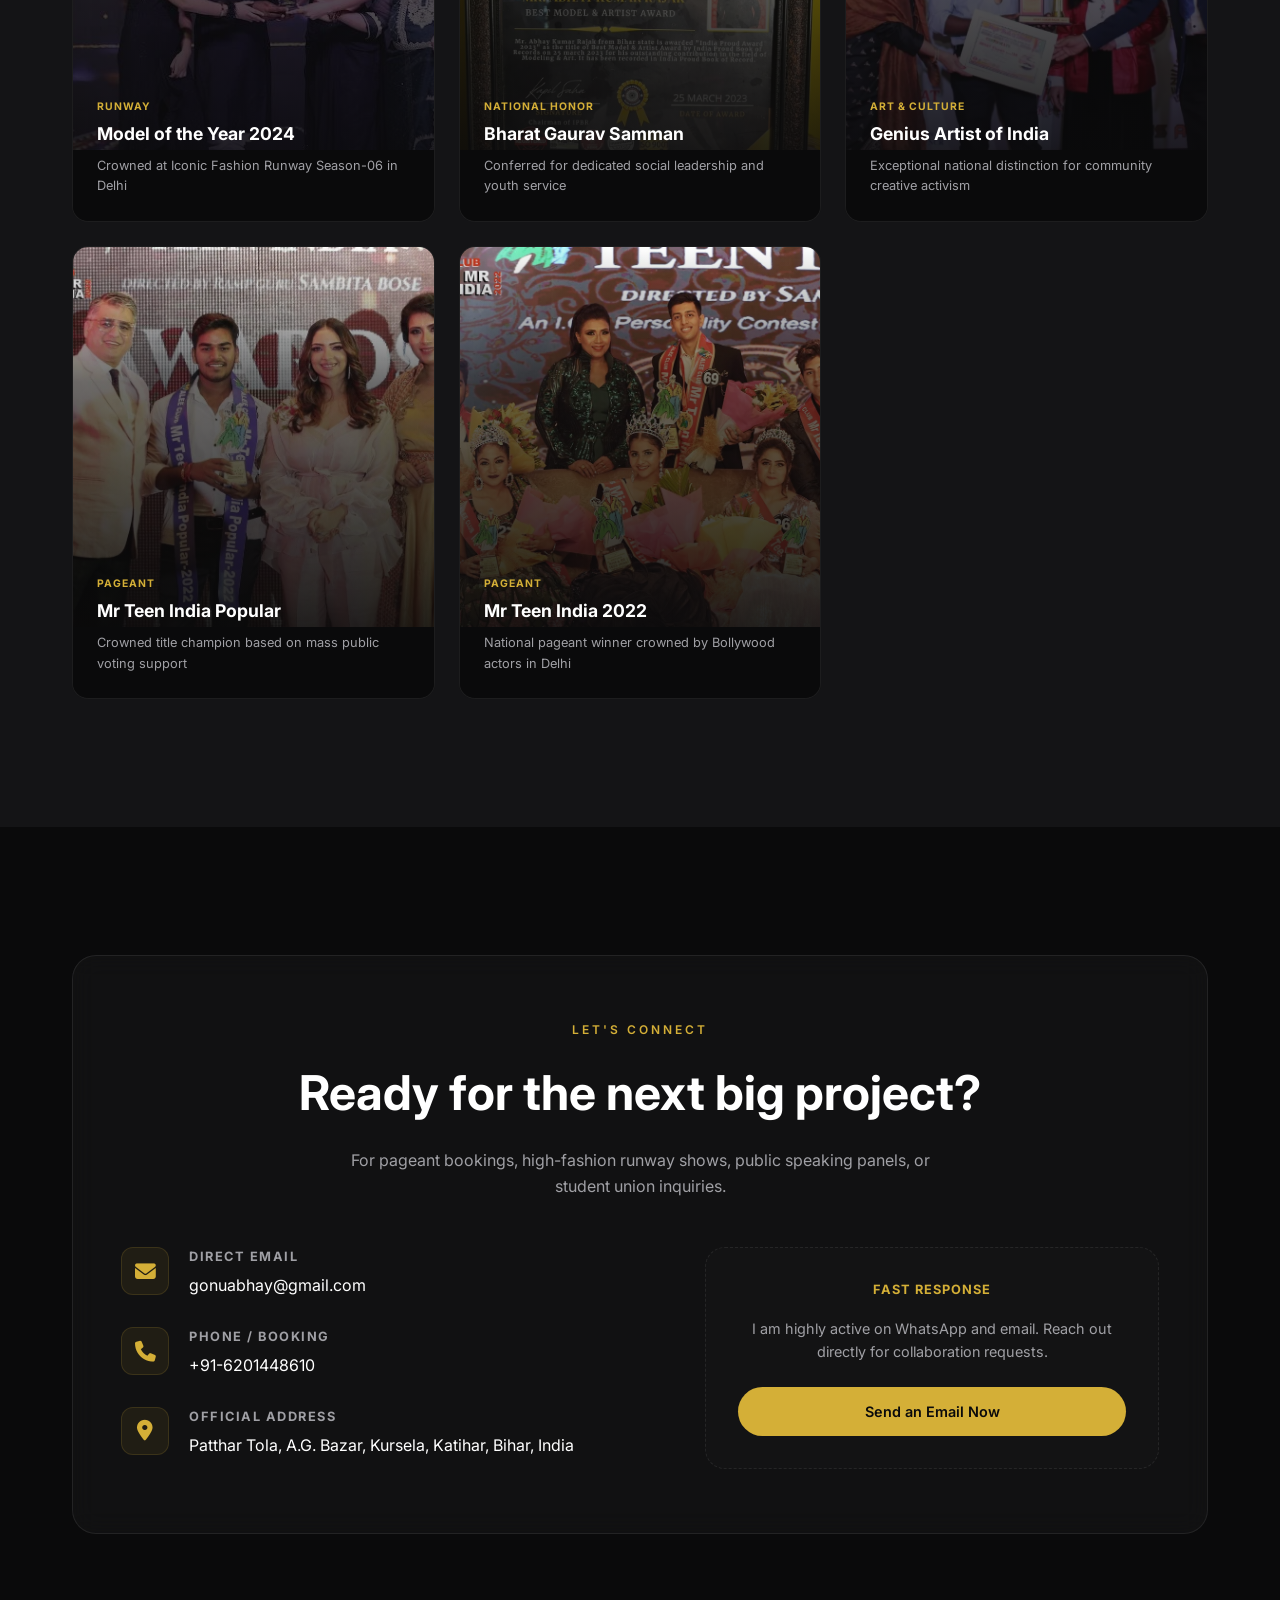
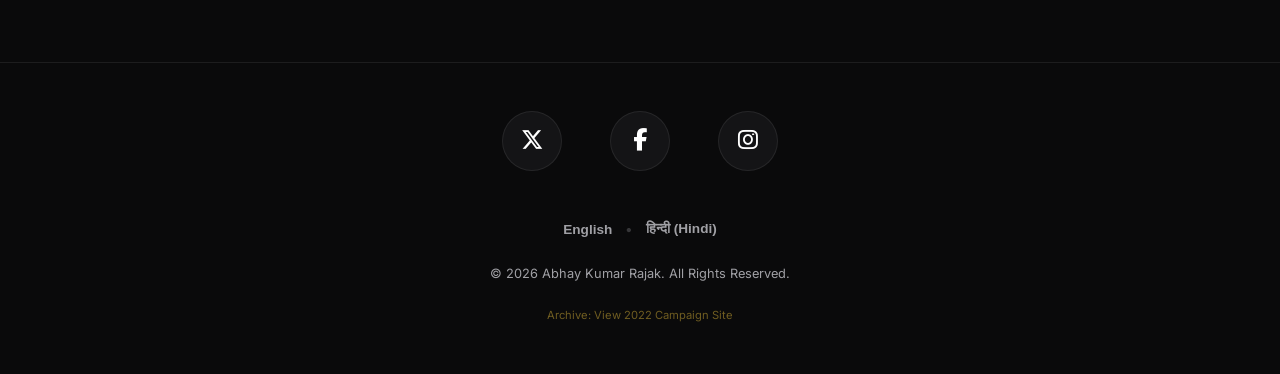
==== commit 2888cdbb: "feat: implement native bilingual toggle, modal selector, and dynamic lightbox captions" ====
--- a/index.html
+++ b/index.html
@@ -17,18 +17,56 @@
 </head>
 <body>
 
+    <!-- Floating Pinned Always-Visible Language Switcher -->
+    <div class="floating-lang-pill">
+        <button class="floating-lang-btn active" id="float-lang-en" onclick="setLanguage('en')">EN</button>
+        <span class="floating-lang-divider">|</span>
+        <button class="floating-lang-btn" id="float-lang-hi" onclick="setLanguage('hi')">हिन्दी</button>
+    </div>
+
+    <!-- First-Time Language Preference Modal Overlay -->
+    <div id="lang-pref-modal" class="lang-modal-overlay">
+        <div class="lang-modal-card">
+            <h2 class="lang-modal-title">
+                <span class="lang-en">Choose Your Language</span>
+                <span class="lang-hi">अपनी भाषा चुनें</span>
+            </h2>
+            <p class="lang-modal-subtitle">
+                <span class="lang-en">Welcome to Abhay Kumar Rajak's Official Portfolio</span>
+                <span class="lang-hi">अभय कुमार रजक के आधिकारिक पोर्टफोलियो में आपका स्वागत है</span>
+            </p>
+            <div class="lang-modal-options">
+                <button class="lang-modal-opt-btn" onclick="selectInitialLanguage('en')">
+                    <span class="opt-lang-title">English</span>
+                    <span class="opt-lang-desc">Scholar • Public Speaker • Model</span>
+                </button>
+                <button class="lang-modal-opt-btn" onclick="selectInitialLanguage('hi')">
+                    <span class="opt-lang-title">हिन्दी (Hindi)</span>
+                    <span class="opt-lang-desc">राजनीति शास्त्र छात्र • छात्र नेता • मॉडल</span>
+                </button>
+            </div>
+        </div>
+    </div>
+
     <header id="header">
         <div class="container">
             <nav>
                 <a href="#" class="logo">ABHAY<span>.</span></a>
                 <ul class="nav-links" style="align-items: center;">
-                    <li><a href="#home">Home</a></li>
-                    <li><a href="#about">About</a></li>
-                    <li><a href="#achievements">Achievements</a></li>
-                    <li><a href="#profile">Profile</a></li>
-                    <li><a href="#gallery">Gallery</a></li>
-                    <li><a href="#contact">Contact</a></li>
-                    <li><a href="#" class="nav-cv-btn" onclick="window.print(); return false;"><i class="fa-solid fa-download"></i>CV</a></li>
+                    <li><a href="#home"><span class="lang-en">Home</span><span class="lang-hi">मुख्य पृष्ठ</span></a></li>
+                    <li><a href="#about"><span class="lang-en">About</span><span class="lang-hi">परिचय</span></a></li>
+                    <li><a href="#achievements"><span class="lang-en">Achievements</span><span class="lang-hi">उपलब्धियां</span></a></li>
+                    <li><a href="#profile"><span class="lang-en">Profile</span><span class="lang-hi">बायोडाटा</span></a></li>
+                    <li><a href="#gallery"><span class="lang-en">Gallery</span><span class="lang-hi">गैलरी</span></a></li>
+                    <li><a href="#contact"><span class="lang-en">Contact</span><span class="lang-hi">संपर्क</span></a></li>
+                    <li><a href="#" class="nav-cv-btn" onclick="window.print(); return false;"><i class="fa-solid fa-download"></i><span class="lang-en">CV</span><span class="lang-hi">सीवी</span></a></li>
+                    <li class="lang-switch-li" style="margin-left: 1rem; border-left: 1px solid var(--glass-border); padding-left: 1rem;">
+                        <div style="display: flex; align-items: center; gap: 4px;">
+                            <button id="btn-lang-en" class="lang-toggle-btn active" onclick="setLanguage('en')">EN</button>
+                            <span style="color: var(--text-muted); font-size: 0.7rem; opacity: 0.5;">|</span>
+                            <button id="btn-lang-hi" class="lang-toggle-btn" onclick="setLanguage('hi')">हिन्दी</button>
+                        </div>
+                    </li>
                 </ul>
                 <div class="menu-toggle" id="mobile-menu-btn">
                     <span></span>
@@ -45,15 +83,30 @@
             <div class="container">
                 <div class="hero-grid">
                     <div class="hero-content reveal">
-                        <span class="hero-label">Vidhan Sabha Speaker | Chhatra Neta | Model of the Year</span>
-                        <h1>Abhay Kumar <span>Rajak</span></h1>
+                        <span class="hero-label">
+                            <span class="lang-en">Vidhan Sabha Speaker | Chhatra Neta | Model of the Year</span>
+                            <span class="lang-hi">विधानसभा वक्ता | छात्र नेता | मॉडल ऑफ द ईयर</span>
+                        </span>
+                        <h1 class="lang-en">Abhay Kumar <span>Rajak</span></h1>
+                        <h1 class="lang-hi">अभय कुमार <span>रजक</span></h1>
                         <p style="font-size: 1.1rem; color: var(--text-muted); margin-bottom: 2.5rem; max-width: 600px; line-height: 1.6;">
-                            Award-winning student orator, state-level youth speaker representing Katihar inside the Bihar Legislative Vidhan Sabha, Model of the Year 2024, and Alee Club Mr. Teen India champion.
+                            <span class="lang-en">Award-winning student orator, state-level youth speaker representing Katihar inside the Bihar Legislative Vidhan Sabha, Model of the Year 2024, and Alee Club Mr. Teen India champion.</span>
+                            <span class="lang-hi">पुरस्कार विजेता छात्र वक्ता, बिहार विधान सभा में कटिहार के युवाओं का प्रतिनिधित्व करने वाले राज्य स्तरीय युवा वक्ता, मॉडल ऑफ द ईयर 2024 और एली क्लब मिस्टर टीन इंडिया चैंपियन।</span>
                         </p>
                         <div class="hero-cta" style="display: flex; flex-wrap: wrap; gap: 1rem;">
-                            <a href="#achievements" class="btn btn-primary">My Achievements</a>
-                            <a href="#" onclick="window.print(); return false;" class="btn btn-outline"><i class="fa-solid fa-download" style="margin-right: 8px;"></i>Download CV</a>
-                            <a href="#contact" class="btn btn-outline">Work with me</a>
+                            <a href="#achievements" class="btn btn-primary">
+                                <span class="lang-en">My Achievements</span>
+                                <span class="lang-hi">मेरी उपलब्धियां</span>
+                            </a>
+                            <a href="#" onclick="window.print(); return false;" class="btn btn-outline">
+                                <i class="fa-solid fa-download" style="margin-right: 8px;"></i>
+                                <span class="lang-en">Download CV</span>
+                                <span class="lang-hi">सीवी डाउनलोड करें</span>
+                            </a>
+                            <a href="#contact" class="btn btn-outline">
+                                <span class="lang-en">Work with me</span>
+                                <span class="lang-hi">मुझसे संपर्क करें</span>
+                            </a>
                         </div>
                     </div>
                     <div class="hero-image-wrapper reveal">
@@ -70,8 +123,14 @@
         <section id="about" style="background: var(--bg-secondary);">
             <div class="container">
                 <div class="section-title">
-                    <span class="hero-label">The Journey</span>
-                    <h2>Evolution.</h2>
+                    <span class="hero-label">
+                        <span class="lang-en">The Journey</span>
+                        <span class="lang-hi">एक सफर</span>
+                    </span>
+                    <h2>
+                        <span class="lang-en">Evolution.</span>
+                        <span class="lang-hi">सफलता की यात्रा.</span>
+                    </h2>
                 </div>
                 <div class="responsive-grid two-cols" style="align-items: center;">
                     <div class="hero-image-wrapper reveal" style="order: 2; margin-top: 2rem;">
@@ -80,27 +139,39 @@
                     <div style="order: 1;">
                         <div class="glass-card reveal">
                             <p style="margin-bottom: 1.5rem; line-height: 1.6;">
-                                Originating from the town of Kursela, Katihar, my journey has been a continuous pursuit of leadership and artistic excellence. What began as a national breakthrough when I was crowned <strong>Mr. Teen India Popular</strong> in 2022 has evolved into a powerful multi-disciplinary career.
+                                <span class="lang-en">Originating from the town of Kursela, Katihar, my journey has been a continuous pursuit of leadership and artistic excellence. What began as a national breakthrough when I was crowned <strong>Mr. Teen India Popular</strong> in 2022 has evolved into a powerful multi-disciplinary career.</span>
+                                <span class="lang-hi">कटिहार के कुरसेला शहर से शुरू हुआ मेरा सफर, नेतृत्व और कलात्मक उत्कृष्टता की निरंतर खोज रहा है। साल 2022 में <strong>मिस्टर टीन इंडिया पॉपुलर</strong> का ताज पहनने के साथ शुरू हुई यह राष्ट्रीय सफलता अब एक बहुमुखी और प्रभावशाली करियर में बदल चुकी है।</span>
                             </p>
                             <p style="margin-bottom: 1.5rem; line-height: 1.6;">
-                                From walking national runways as <strong>Model of the Year 2024</strong> in Delhi to representing Katihar's youth inside the <strong>Bihar Legislative Assembly</strong> (Vidhan Sabha) as a Viksit Bharat Youth Parliament Speaker in 2026, I advocate for progressive youth leadership.
+                                <span class="lang-en">From walking national runways as <strong>Model of the Year 2024</strong> in Delhi to representing Katihar's youth inside the <strong>Bihar Legislative Assembly</strong> (Vidhan Sabha) as a Viksit Bharat Youth Parliament Speaker in 2026, I advocate for progressive youth leadership.</span>
+                                <span class="lang-hi">दिल्ली में <strong>मॉडल ऑफ द ईयर 2024</strong> के रूप में राष्ट्रीय रैंप पर चलने से लेकर 2026 में विकसित भारत युवा संसद वक्ता के रूप में <strong>बिहार विधानसभा</strong> के भीतर कटिहार के युवाओं का प्रतिनिधित्व करने तक, मैं प्रगतिशील युवा नेतृत्व की वकालत करता हूं।</span>
                             </p>
                             <p style="line-height: 1.6;">
-                                By blending public speaking distinction with high-fashion modeling, I bridge creative expression with constructive civic leadership on regional and national stages.
+                                <span class="lang-en">By blending public speaking distinction with high-fashion modeling, I bridge creative expression with constructive civic leadership on regional and national stages.</span>
+                                <span class="lang-hi">सशक्त जनभाषण कौशल और उच्च स्तरीय फैशन मॉडलिंग के अनूठे मेल से, मैं क्षेत्रीय और राष्ट्रीय मंचों पर रचनात्मक अभिव्यक्ति और रचनात्मक नागरिक नेतृत्व के बीच एक सेतु का निर्माण करता हूँ।</span>
                             </p>
                         </div>
                         <div class="stats-grid reveal" style="margin-top: 2rem; display: grid; grid-template-columns: repeat(3, 1fr); gap: 1rem;">
                             <div class="stat-card" style="padding: 1.2rem; text-align: center; background: rgba(255,255,255,0.02); border-radius: 12px; border: 1px solid var(--glass-border);">
                                 <h3 style="color: var(--accent-primary); font-size: 1.8rem; font-family: var(--font-primary); margin-bottom: 0.25rem;">2026</h3>
-                                <p style="font-size: 0.65rem; text-transform: uppercase; color: var(--text-muted); letter-spacing: 1px;">Assembly Speaker</p>
+                                <p style="font-size: 0.65rem; text-transform: uppercase; color: var(--text-muted); letter-spacing: 1px;">
+                                    <span class="lang-en">Assembly Speaker</span>
+                                    <span class="lang-hi">विधानसभा वक्ता</span>
+                                </p>
                             </div>
                             <div class="stat-card" style="padding: 1.2rem; text-align: center; background: rgba(255,255,255,0.02); border-radius: 12px; border: 1px solid var(--glass-border);">
                                 <h3 style="color: var(--accent-primary); font-size: 1.8rem; font-family: var(--font-primary); margin-bottom: 0.25rem;">1st</h3>
-                                <p style="font-size: 0.65rem; text-transform: uppercase; color: var(--text-muted); letter-spacing: 1px;">Oratory Gold</p>
+                                <p style="font-size: 0.65rem; text-transform: uppercase; color: var(--text-muted); letter-spacing: 1px;">
+                                    <span class="lang-en">Oratory Gold</span>
+                                    <span class="lang-hi">स्वर्ण पदक वक्ता</span>
+                                </p>
                             </div>
                             <div class="stat-card" style="padding: 1.2rem; text-align: center; background: rgba(255,255,255,0.02); border-radius: 12px; border: 1px solid var(--glass-border);">
                                 <h3 style="color: var(--accent-primary); font-size: 1.8rem; font-family: var(--font-primary); margin-bottom: 0.25rem;">2024</h3>
-                                <p style="font-size: 0.65rem; text-transform: uppercase; color: var(--text-muted); letter-spacing: 1px;">Model of the Year</p>
+                                <p style="font-size: 0.65rem; text-transform: uppercase; color: var(--text-muted); letter-spacing: 1px;">
+                                    <span class="lang-en">Model of the Year</span>
+                                    <span class="lang-hi">मॉडल ऑफ द ईयर</span>
+                                </p>
                             </div>
                         </div>
                     </div>
@@ -112,8 +183,14 @@
         <section id="achievements">
             <div class="container">
                 <div class="section-title">
-                    <span class="hero-label">Recognition</span>
-                    <h2>Milestones.</h2>
+                    <span class="hero-label">
+                        <span class="lang-en">Recognition</span>
+                        <span class="lang-hi">सम्मान</span>
+                    </span>
+                    <h2>
+                        <span class="lang-en">Milestones.</span>
+                        <span class="lang-hi">प्रमुख उपलब्धियां एवं सम्मान</span>
+                    </h2>
                 </div>
                 
                 <div class="timeline">
@@ -122,14 +199,29 @@
                         <div class="timeline-dot"></div>
                         <div class="timeline-date">2026</div>
                         <div class="timeline-card glass-card">
-                            <span class="achievement-badge">State Representation</span>
-                            <h3>Viksit Bharat Youth Parliament Speaker</h3>
-                            <p class="timeline-desc">Proudly represented Katihar District at the prestigious 2-day session at the Bihar Legislative Assembly (Vidhan Sabha), delivering a key development speech.</p>
+                            <span class="achievement-badge">
+                                <span class="lang-en">State Representation</span>
+                                <span class="lang-hi">राज्य प्रतिनिधित्व</span>
+                            </span>
+                            <h3>
+                                <span class="lang-en">Viksit Bharat Youth Parliament Speaker</span>
+                                <span class="lang-hi">विकसित भारत विधानसभा वक्ता</span>
+                            </h3>
+                            <p class="timeline-desc">
+                                <span class="lang-en">Proudly represented Katihar District at the prestigious 2-day session at the Bihar Legislative Assembly (Vidhan Sabha), delivering a key development speech.</span>
+                                <span class="lang-hi">बिहार विधानसभा (विधानसभा) में प्रतिष्ठित 2 दिवसीय सत्र में गौरवशाली रूप से कटिहार जिले का प्रतिनिधित्व किया और प्रगतिशील विकास भाषण दिया।</span>
+                            </p>
                             
                             <div class="timeline-guests">
-                                <span class="guest-label">Guests of Honor</span>
+                                <span class="guest-label">
+                                    <span class="lang-en">Guests of Honor</span>
+                                    <span class="lang-hi">मुख्य अतिथि</span>
+                                </span>
                                 <div class="guest-badges">
-                                    <span class="guest-badge">Nitish Mishra (Minister of Urban Development & Housing, Bihar)</span>
+                                    <span class="guest-badge">
+                                        <span class="lang-en">Nitish Mishra (Minister of Urban Development & Housing, Bihar)</span>
+                                        <span class="lang-hi">नीतीश मिश्रा (नगर विकास एवं आवास मंत्री, बिहार सरकार)</span>
+                                    </span>
                                 </div>
                             </div>
                             
@@ -162,15 +254,33 @@
                         <div class="timeline-dot"></div>
                         <div class="timeline-date">2025</div>
                         <div class="timeline-card glass-card">
-                            <span class="achievement-badge">Oratory Gold</span>
-                            <h3>Top Students Speaker Award 🥇</h3>
-                            <p class="timeline-desc">Secured the absolute first rank and top speaker gold medal at the Bihar Chhatra Sansad, commanding political debates and leadership policy discussions.</p>
+                            <span class="achievement-badge">
+                                <span class="lang-en">Oratory Gold</span>
+                                <span class="lang-hi">वक्तृत्व स्वर्ण पदक</span>
+                            </span>
+                            <h3>
+                                <span class="lang-en">Top Students Speaker Award 🥇</span>
+                                <span class="lang-hi">सर्वश्रेष्ठ छात्र वक्ता पुरस्कार 🥇</span>
+                            </h3>
+                            <p class="timeline-desc">
+                                <span class="lang-en">Secured the absolute first rank and top speaker gold medal at the Bihar Chhatra Sansad, commanding political debates and leadership policy discussions.</span>
+                                <span class="lang-hi">बिहार छात्र संसद में प्रथम स्थान और सर्वश्रेष्ठ वक्ता का स्वर्ण पदक हासिल किया, जिसमें राजनीतिक बहसों और नीतिगत चर्चाओं का नेतृत्व किया।</span>
+                            </p>
                             
                             <div class="timeline-guests">
-                                <span class="guest-label">Guests of Honor</span>
+                                <span class="guest-label">
+                                    <span class="lang-en">Guests of Honor</span>
+                                    <span class="lang-hi">मुख्य अतिथि</span>
+                                </span>
                                 <div class="guest-badges">
-                                    <span class="guest-badge">Anand Mishra (MLA & ex-IPS Officer)</span>
-                                    <span class="guest-badge">Shambhavi Choudhary (MP, Samastipur Loksabha)</span>
+                                    <span class="guest-badge">
+                                        <span class="lang-en">Anand Mishra (MLA & ex-IPS Officer)</span>
+                                        <span class="lang-hi">आनंद मिश्रा (विधायक एवं पूर्व आईपीएस अधिकारी)</span>
+                                    </span>
+                                    <span class="guest-badge">
+                                        <span class="lang-en">Shambhavi Choudhary (MP, Samastipur Loksabha)</span>
+                                        <span class="lang-hi">शाम्भवी चौधरी (सांसद, समस्तीपुर लोकसभा)</span>
+                                    </span>
                                 </div>
                             </div>
                             
@@ -194,14 +304,29 @@
                         <div class="timeline-dot"></div>
                         <div class="timeline-date">2025</div>
                         <div class="timeline-card glass-card">
-                            <span class="achievement-badge">Leadership Speech</span>
-                            <h3>Jayghosh Student Speaker 2025</h3>
-                            <p class="timeline-desc">Elected national student orator presenting powerful youth reform agendas at the world-renowned Bharat Mandapam, New Delhi.</p>
+                            <span class="achievement-badge">
+                                <span class="lang-en">Leadership Speech</span>
+                                <span class="lang-hi">नेतृत्व भाषण</span>
+                            </span>
+                            <h3>
+                                <span class="lang-en">Jayghosh Student Speaker 2025</span>
+                                <span class="lang-hi">जयघोष छात्र प्रतिनिधि 2025</span>
+                            </h3>
+                            <p class="timeline-desc">
+                                <span class="lang-en">Elected national student orator presenting powerful youth reform agendas at the world-renowned Bharat Mandapam, New Delhi.</span>
+                                <span class="lang-hi">विश्व प्रसिद्ध भारत मंडपम, नई दिल्ली में शक्तिशाली युवा सुधार एजेंडा पेश करने के लिए राष्ट्रीय छात्र वक्ता के रूप में चयनित।</span>
+                            </p>
                             
                             <div class="timeline-guests">
-                                <span class="guest-label">Guests of Honor</span>
+                                <span class="guest-label">
+                                    <span class="lang-en">Guests of Honor</span>
+                                    <span class="lang-hi">मुख्य अतिथि</span>
+                                </span>
                                 <div class="guest-badges">
-                                    <span class="guest-badge">Shweta Umre (National Youth Parliament Gold Medalist & Forensic Expert, Crime Branch Delhi Police)</span>
+                                    <span class="guest-badge">
+                                        <span class="lang-en">Shweta Umre (National Youth Parliament Gold Medalist & Forensic Expert, Crime Branch Delhi Police)</span>
+                                        <span class="lang-hi">श्वेता उमरे (राष्ट्रीय युवा संसद स्वर्ण पदक विजेता एवं फोरेंसिक विशेषज्ञ, दिल्ली पुलिस अपराध शाखा)</span>
+                                    </span>
                                 </div>
                             </div>
                             
@@ -219,14 +344,29 @@
                         <div class="timeline-dot"></div>
                         <div class="timeline-date">2024</div>
                         <div class="timeline-card glass-card">
-                            <span class="achievement-badge">Fashion & Runway</span>
-                            <h3>Model of the Year 2024</h3>
-                            <p class="timeline-desc">Crowned Model of the Year at the prestigious Iconic Fashion Runway Season-06 in Delhi, certifying major industry credentials.</p>
+                            <span class="achievement-badge">
+                                <span class="lang-en">Fashion & Runway</span>
+                                <span class="lang-hi">फैशन एवं रनवे</span>
+                            </span>
+                            <h3>
+                                <span class="lang-en">Model of the Year 2024</span>
+                                <span class="lang-hi">मॉडल ऑफ द ईयर 2024</span>
+                            </h3>
+                            <p class="timeline-desc">
+                                <span class="lang-en">Crowned Model of the Year at the prestigious Iconic Fashion Runway Season-06 in Delhi, certifying major industry credentials.</span>
+                                <span class="lang-hi">दिल्ली में आयोजित प्रतिष्ठित आइकॉनिक फैशन रनवे सीजन-06 में 'मॉडल ऑफ द ईयर' का खिताब जीता।</span>
+                            </p>
                             
                             <div class="timeline-guests">
-                                <span class="guest-label">Guests of Honor</span>
+                                <span class="guest-label">
+                                    <span class="lang-en">Guests of Honor</span>
+                                    <span class="lang-hi">मुख्य अतिथि</span>
+                                </span>
                                 <div class="guest-badges">
-                                    <span class="guest-badge">Archana Gautam (Bigg Boss 16 Fame & Actress)</span>
+                                    <span class="guest-badge">
+                                        <span class="lang-en">Archana Gautam (Bigg Boss 16 Fame & Actress)</span>
+                                        <span class="lang-hi">अर्चना गौतम (अभिनेत्री एवं बिग बॉस 16 फेम)</span>
+                                    </span>
                                 </div>
                             </div>
                             
@@ -250,9 +390,18 @@
                         <div class="timeline-dot"></div>
                         <div class="timeline-date">2023</div>
                         <div class="timeline-card glass-card">
-                            <span class="achievement-badge">National Honor</span>
-                            <h3>Bharat Gaurav Samman</h3>
-                            <p class="timeline-desc">Awarded the prestigious national pride honor for exemplary leadership, social initiatives, and serving as a positive role model for Indian youth.</p>
+                            <span class="achievement-badge">
+                                <span class="lang-en">National Honor</span>
+                                <span class="lang-hi">राष्ट्रीय सम्मान</span>
+                            </span>
+                            <h3>
+                                <span class="lang-en">Bharat Gaurav Samman</span>
+                                <span class="lang-hi">भारत गौरव सम्मान</span>
+                            </h3>
+                            <p class="timeline-desc">
+                                <span class="lang-en">Awarded the prestigious national pride honor for exemplary leadership, social initiatives, and serving as a positive role model for Indian youth.</span>
+                                <span class="lang-hi">अनुकरणीय नेतृत्व, सामाजिक कल्याणकारी कार्यों और भारतीय युवाओं के लिए एक रोल मॉडल बनने हेतु प्रतिष्ठित राष्ट्रीय सम्मान से नवाजा गया।</span>
+                            </p>
                             
                             <div class="timeline-media lightbox-trigger" data-lightbox-group="bharat_gaurav" src="images/achievements/bharat_gaurav_samman_2023_master.webp" data-lightbox-caption="Conferred with the Bharat Gaurav Samman 2023">
                                 <img src="images/achievements/bharat_gaurav_samman_2023_master.webp" alt="Bharat Gaurav Samman 2023 Ceremony">
@@ -268,16 +417,37 @@
                         <div class="timeline-dot"></div>
                         <div class="timeline-date">2023</div>
                         <div class="timeline-card glass-card">
-                            <span class="achievement-badge">Cultural Excellence</span>
-                            <h3>Genius Artist of India 2023</h3>
-                            <p class="timeline-desc">Conferred with the artistic distinction award in Haryana, recognizing outstanding creative impact and cultural presentation.</p>
+                            <span class="achievement-badge">
+                                <span class="lang-en">Cultural Excellence</span>
+                                <span class="lang-hi">सांस्कृतिक उत्कृष्टता</span>
+                            </span>
+                            <h3>
+                                <span class="lang-en">Genius Artist of India 2023</span>
+                                <span class="lang-hi">जीनियस आर्टिस्ट ऑफ इंडिया 2023</span>
+                            </h3>
+                            <p class="timeline-desc">
+                                <span class="lang-en">Conferred with the artistic distinction award in Haryana, recognizing outstanding creative impact and cultural presentation.</span>
+                                <span class="lang-hi">हरियाणा में कलात्मक विशिष्टता पुरस्कार से सम्मानित, उत्कृष्ट रचनात्मक प्रभाव और सामाजिक जागरूकता के समन्वय के लिए।</span>
+                            </p>
                             
                             <div class="timeline-guests">
-                                <span class="guest-label">Guests of Honor</span>
+                                <span class="guest-label">
+                                    <span class="lang-en">Guests of Honor</span>
+                                    <span class="lang-hi">मुख्य अतिथि</span>
+                                </span>
                                 <div class="guest-badges">
-                                    <span class="guest-badge">Former Ambassador of Jordan, Libya & Malta</span>
-                                    <span class="guest-badge">Anupama Trigunayat (WFAC President)</span>
-                                    <span class="guest-badge">Dr. CP Yadav (Famous Magician)</span>
+                                    <span class="guest-badge">
+                                        <span class="lang-en">Former Ambassador of Jordan, Libya & Malta</span>
+                                        <span class="lang-hi">जॉर्डन, लीबिया और माल्टा के पूर्व राजदूत</span>
+                                    </span>
+                                    <span class="guest-badge">
+                                        <span class="lang-en">Anupama Trigunayat (WFAC President)</span>
+                                        <span class="lang-hi">अनुपमा त्रिगुणायत (WFAC अध्यक्ष)</span>
+                                    </span>
+                                    <span class="guest-badge">
+                                        <span class="lang-en">Dr. CP Yadav (Famous Magician)</span>
+                                        <span class="lang-hi">डॉ. सीपी यादव (प्रसिद्ध जादूगर)</span>
+                                    </span>
                                 </div>
                             </div>
                             
@@ -295,16 +465,31 @@
                         <div class="timeline-dot"></div>
                         <div class="timeline-date">2022</div>
                         <div class="timeline-card glass-card">
-                            <span class="achievement-badge">People's Choice</span>
-                            <h3>Mr Teen India Popular 2022</h3>
-                            <p class="timeline-desc">Honored with the People's Choice national title, displaying immense public voting appeal and cross-regional fan support.</p>
+                            <span class="achievement-badge">
+                                <span class="lang-en">People's Choice</span>
+                                <span class="lang-hi">लोकप्रिय पसंद</span>
+                            </span>
+                            <h3>
+                                <span class="lang-en">Mr Teen India Popular 2022</span>
+                                <span class="lang-hi">मिस्टर टीन इंडिया पॉपुलर 2022</span>
+                            </h3>
+                            <p class="timeline-desc">
+                                <span class="lang-en">Honored with the People's Choice national title, displaying immense public voting appeal and cross-regional fan support.</span>
+                                <span class="lang-hi">देशव्यापी जनमत और जनसमर्थन के आधार पर 'मिस्टर टीन इंडिया पॉपुलर' के प्रतिष्ठित राष्ट्रीय खिताब से नवाजा गया।</span>
+                            </p>
                             
                             <div class="timeline-guests">
-                                <span class="guest-label">Guests of Honor</span>
+                                <span class="guest-label">
+                                    <span class="lang-en">Guests of Honor</span>
+                                    <span class="lang-hi">मुख्य अतिथि</span>
+                                </span>
                                 <div class="guest-badges">
                                     <span class="guest-badge">Ayub Khan</span>
                                     <span class="guest-badge">Pooja Banerjee</span>
-                                    <span class="guest-badge">Sambita Bose (Alee Club Director)</span>
+                                    <span class="guest-badge">
+                                        <span class="lang-en">Sambita Bose (Alee Club Director)</span>
+                                        <span class="lang-hi">संबिता बोस (एली क्लब निदेशक)</span>
+                                    </span>
                                 </div>
                             </div>
                             
@@ -322,12 +507,24 @@
                         <div class="timeline-dot"></div>
                         <div class="timeline-date">2022</div>
                         <div class="timeline-card glass-card">
-                            <span class="achievement-badge">National Title</span>
-                            <h3>Mr Teen India 2022</h3>
-                            <p class="timeline-desc">National champion title winner at the 24th Miss & Mr Teen India national showcase, representing excellence on a grand stage.</p>
+                            <span class="achievement-badge">
+                                <span class="lang-en">National Title</span>
+                                <span class="lang-hi">राष्ट्रीय खिताब</span>
+                            </span>
+                            <h3>
+                                <span class="lang-en">Mr Teen India 2022</span>
+                                <span class="lang-hi">मिस्टर टीन इंडिया 2022</span>
+                            </h3>
+                            <p class="timeline-desc">
+                                <span class="lang-en">National champion title winner at the 24th Miss & Mr Teen India national showcase, representing excellence on a grand stage.</span>
+                                <span class="lang-hi">24वें मिस एंड मिस्टर टीन इंडिया राष्ट्रीय शोकेस में राष्ट्रीय उपविजेता और मुख्य रनवे फाइनलिस्ट के रूप में उत्कृष्टता का प्रदर्शन।</span>
+                            </p>
                             
                             <div class="timeline-guests">
-                                <span class="guest-label">Guests of Honor</span>
+                                <span class="guest-label">
+                                    <span class="lang-en">Guests of Honor</span>
+                                    <span class="lang-hi">मुख्य अतिथि</span>
+                                </span>
                                 <div class="guest-badges">
                                     <span class="guest-badge">Tushar Kapoor</span>
                                     <span class="guest-badge">Shahbaz Khan</span>
@@ -367,8 +564,14 @@
         <section id="profile" style="background: var(--bg-primary);">
             <div class="container">
                 <div class="section-title">
-                    <span class="hero-label">Biography Details</span>
-                    <h2>Profile Details.</h2>
+                    <span class="hero-label">
+                        <span class="lang-en">Biography Details</span>
+                        <span class="lang-hi">जीवनी विवरण</span>
+                    </span>
+                    <h2>
+                        <span class="lang-en">Profile Details.</span>
+                        <span class="lang-hi">प्रोफ़ाइल विवरण.</span>
+                    </h2>
                 </div>
                 
                 <div class="responsive-grid three-cols reveal">
@@ -376,16 +579,31 @@
                     <div class="glass-card" style="padding: 2rem; height: 100%;">
                         <div style="display: flex; align-items: center; gap: 10px; margin-bottom: 1.5rem;">
                             <i class="fa-solid fa-graduation-cap" style="color: var(--accent-primary); font-size: 1.5rem;"></i>
-                            <h3 style="font-family: var(--font-primary); font-size: 1.25rem; font-weight: 700; color: var(--text-main); margin: 0;">Education & Leadership</h3>
+                            <h3 style="font-family: var(--font-primary); font-size: 1.25rem; font-weight: 700; color: var(--text-main); margin: 0;">
+                                <span class="lang-en">Education & Leadership</span>
+                                <span class="lang-hi">शिक्षा एवं नेतृत्व</span>
+                            </h3>
                         </div>
                         <div style="margin-bottom: 1.25rem;">
                             <span style="font-size: 0.75rem; color: var(--accent-primary); font-weight: 600; text-transform: uppercase; letter-spacing: 0.5px;">2023 - 2026</span>
-                            <h4 style="font-size: 1rem; color: var(--text-main); margin: 2px 0 4px 0; font-weight: 600;">B.A. Political Science (Honors)</h4>
-                            <p style="font-size: 0.85rem; color: var(--text-muted); line-height: 1.5; margin: 0;">B.N. College, Bhagalpur</p>
+                            <h4 style="font-size: 1rem; color: var(--text-main); margin: 2px 0 4px 0; font-weight: 600;">
+                                <span class="lang-en">B.A. Political Science (Honors)</span>
+                                <span class="lang-hi">बी.ए. राजनीति विज्ञान (प्रतिष्ठा)</span>
+                            </h4>
+                            <p style="font-size: 0.85rem; color: var(--text-muted); line-height: 1.5; margin: 0;">
+                                <span class="lang-en">B.N. College, Bhagalpur</span>
+                                <span class="lang-hi">बी.एन. कॉलेज, भागलपुर</span>
+                            </p>
                         </div>
                         <div style="border-top: 1px solid var(--glass-border); padding-top: 1.25rem;">
-                            <h4 style="font-size: 1rem; color: var(--text-main); margin: 0 0 6px 0; font-weight: 600;">Student Union Leader</h4>
-                            <p style="font-size: 0.85rem; color: var(--text-muted); line-height: 1.5; margin: 0;">Representing student welfare, organizing academic councils and local bodies.</p>
+                            <h4 style="font-size: 1rem; color: var(--text-main); margin: 0 0 6px 0; font-weight: 600;">
+                                <span class="lang-en">Student Union Leader</span>
+                                <span class="lang-hi">छात्र संघ नेता</span>
+                            </h4>
+                            <p style="font-size: 0.85rem; color: var(--text-muted); line-height: 1.5; margin: 0;">
+                                <span class="lang-en">Representing student welfare, organizing academic councils and local bodies.</span>
+                                <span class="lang-hi">छात्र कल्याण का प्रतिनिधित्व, शैक्षणिक परिषदों और स्थानीय निकायों का सफल संचालन।</span>
+                            </p>
                         </div>
                     </div>
 
@@ -393,20 +611,50 @@
                     <div class="glass-card" style="padding: 2rem; height: 100%;">
                         <div style="display: flex; align-items: center; gap: 10px; margin-bottom: 1.5rem;">
                             <i class="fa-solid fa-bolt" style="color: var(--accent-primary); font-size: 1.5rem;"></i>
-                            <h3 style="font-family: var(--font-primary); font-size: 1.25rem; font-weight: 700; color: var(--text-main); margin: 0;">Core Strengths</h3>
+                            <h3 style="font-family: var(--font-primary); font-size: 1.25rem; font-weight: 700; color: var(--text-main); margin: 0;">
+                                <span class="lang-en">Core Strengths</span>
+                                <span class="lang-hi">मुख्य ताकत</span>
+                            </h3>
                         </div>
                         <div style="display: flex; flex-wrap: wrap; gap: 0.6rem;">
-                            <span class="skill-badge" style="padding: 0.4rem 0.85rem; font-size: 0.75rem;">Leadership</span>
-                            <span class="skill-badge" style="padding: 0.4rem 0.85rem; font-size: 0.75rem;">Public Speaking</span>
-                            <span class="skill-badge" style="padding: 0.4rem 0.85rem; font-size: 0.75rem;">Social Awareness</span>
-                            <span class="skill-badge" style="padding: 0.4rem 0.85rem; font-size: 0.75rem;">Event Organization</span>
-                            <span class="skill-badge" style="padding: 0.4rem 0.85rem; font-size: 0.75rem;">Team Management</span>
-                            <span class="skill-badge" style="padding: 0.4rem 0.85rem; font-size: 0.75rem;">Problem Solving</span>
-                            <span class="skill-badge" style="padding: 0.4rem 0.85rem; font-size: 0.75rem;">Time Management</span>
+                            <span class="skill-badge" style="padding: 0.4rem 0.85rem; font-size: 0.75rem;">
+                                <span class="lang-en">Leadership</span>
+                                <span class="lang-hi">नेतृत्व</span>
+                            </span>
+                            <span class="skill-badge" style="padding: 0.4rem 0.85rem; font-size: 0.75rem;">
+                                <span class="lang-en">Public Speaking</span>
+                                <span class="lang-hi">जनभाषण कौशल</span>
+                            </span>
+                            <span class="skill-badge" style="padding: 0.4rem 0.85rem; font-size: 0.75rem;">
+                                <span class="lang-en">Social Awareness</span>
+                                <span class="lang-hi">सामाजिक जागरूकता</span>
+                            </span>
+                            <span class="skill-badge" style="padding: 0.4rem 0.85rem; font-size: 0.75rem;">
+                                <span class="lang-en">Event Organization</span>
+                                <span class="lang-hi">कार्यक्रम आयोजन</span>
+                            </span>
+                            <span class="skill-badge" style="padding: 0.4rem 0.85rem; font-size: 0.75rem;">
+                                <span class="lang-en">Team Management</span>
+                                <span class="lang-hi">टीम प्रबंधन</span>
+                            </span>
+                            <span class="skill-badge" style="padding: 0.4rem 0.85rem; font-size: 0.75rem;">
+                                <span class="lang-en">Problem Solving</span>
+                                <span class="lang-hi">समस्या निवारण</span>
+                            </span>
+                            <span class="skill-badge" style="padding: 0.4rem 0.85rem; font-size: 0.75rem;">
+                                <span class="lang-en">Time Management</span>
+                                <span class="lang-hi">समय प्रबंधन</span>
+                            </span>
                         </div>
                         <div style="border-top: 1px solid var(--glass-border); padding-top: 1.25rem; margin-top: 1.25rem;">
-                            <h4 style="font-size: 1rem; color: var(--text-main); margin: 0 0 4px 0; font-weight: 600;">Linguistic Proficiency</h4>
-                            <p style="font-size: 0.85rem; color: var(--text-muted); line-height: 1.5; margin: 0;">Hindi (Fluent), English (Fluent)</p>
+                            <h4 style="font-size: 1rem; color: var(--text-main); margin: 0 0 4px 0; font-weight: 600;">
+                                <span class="lang-en">Linguistic Proficiency</span>
+                                <span class="lang-hi">भाषाई दक्षता</span>
+                            </h4>
+                            <p style="font-size: 0.85rem; color: var(--text-muted); line-height: 1.5; margin: 0;">
+                                <span class="lang-en">Hindi (Fluent), English (Fluent)</span>
+                                <span class="lang-hi">हिंदी (प्रवाहपूर्ण), अंग्रेजी (प्रवाहपूर्ण)</span>
+                            </p>
                         </div>
                     </div>
 
@@ -414,20 +662,44 @@
                     <div class="glass-card" style="padding: 2rem; height: 100%;">
                         <div style="display: flex; align-items: center; gap: 10px; margin-bottom: 1.5rem;">
                             <i class="fa-solid fa-heart" style="color: var(--accent-primary); font-size: 1.5rem;"></i>
-                            <h3 style="font-family: var(--font-primary); font-size: 1.25rem; font-weight: 700; color: var(--text-main); margin: 0;">Interests & Details</h3>
+                            <h3 style="font-family: var(--font-primary); font-size: 1.25rem; font-weight: 700; color: var(--text-main); margin: 0;">
+                                <span class="lang-en">Interests & Details</span>
+                                <span class="lang-hi">रुचि एवं विवरण</span>
+                            </h3>
                         </div>
                         <div style="margin-bottom: 1.25rem;">
-                            <h4 style="font-size: 1rem; color: var(--text-main); margin: 0 0 6px 0; font-weight: 600;">Hobbies</h4>
+                            <h4 style="font-size: 1rem; color: var(--text-main); margin: 0 0 6px 0; font-weight: 600;">
+                                <span class="lang-en">Hobbies</span>
+                                <span class="lang-hi">शौक</span>
+                            </h4>
                             <div style="display: flex; flex-wrap: wrap; gap: 0.5rem;">
-                                <span style="background: rgba(255,255,255,0.03); padding: 0.3rem 0.7rem; border-radius: 6px; font-size: 0.75rem; color: var(--text-muted); border: 1px solid rgba(255,255,255,0.05);"><i class="fa-solid fa-book" style="margin-right: 4px; color: var(--accent-primary);"></i> Reading</span>
-                                <span style="background: rgba(255,255,255,0.03); padding: 0.3rem 0.7rem; border-radius: 6px; font-size: 0.75rem; color: var(--text-muted); border: 1px solid rgba(255,255,255,0.05);"><i class="fa-solid fa-camera" style="margin-right: 4px; color: var(--accent-primary);"></i> Photo</span>
-                                <span style="background: rgba(255,255,255,0.03); padding: 0.3rem 0.7rem; border-radius: 6px; font-size: 0.75rem; color: var(--text-muted); border: 1px solid rgba(255,255,255,0.05);"><i class="fa-solid fa-plane" style="margin-right: 4px; color: var(--accent-primary);"></i> Travel</span>
-                                <span style="background: rgba(255,255,255,0.03); padding: 0.3rem 0.7rem; border-radius: 6px; font-size: 0.75rem; color: var(--text-muted); border: 1px solid rgba(255,255,255,0.05);"><i class="fa-solid fa-dumbbell" style="margin-right: 4px; color: var(--accent-primary);"></i> Fitness</span>
+                                <span style="background: rgba(255,255,255,0.03); padding: 0.3rem 0.7rem; border-radius: 6px; font-size: 0.75rem; color: var(--text-muted); border: 1px solid rgba(255,255,255,0.05);">
+                                    <i class="fa-solid fa-book" style="margin-right: 4px; color: var(--accent-primary);"></i>
+                                    <span class="lang-en">Reading</span><span class="lang-hi">पढ़ना</span>
+                                </span>
+                                <span style="background: rgba(255,255,255,0.03); padding: 0.3rem 0.7rem; border-radius: 6px; font-size: 0.75rem; color: var(--text-muted); border: 1px solid rgba(255,255,255,0.05);">
+                                    <i class="fa-solid fa-camera" style="margin-right: 4px; color: var(--accent-primary);"></i>
+                                    <span class="lang-en">Photo</span><span class="lang-hi">फोटोग्राफी</span>
+                                </span>
+                                <span style="background: rgba(255,255,255,0.03); padding: 0.3rem 0.7rem; border-radius: 6px; font-size: 0.75rem; color: var(--text-muted); border: 1px solid rgba(255,255,255,0.05);">
+                                    <i class="fa-solid fa-plane" style="margin-right: 4px; color: var(--accent-primary);"></i>
+                                    <span class="lang-en">Travel</span><span class="lang-hi">यात्रा</span>
+                                </span>
+                                <span style="background: rgba(255,255,255,0.03); padding: 0.3rem 0.7rem; border-radius: 6px; font-size: 0.75rem; color: var(--text-muted); border: 1px solid rgba(255,255,255,0.05);">
+                                    <i class="fa-solid fa-dumbbell" style="margin-right: 4px; color: var(--accent-primary);"></i>
+                                    <span class="lang-en">Fitness</span><span class="lang-hi">फिटनेस</span>
+                                </span>
                             </div>
                         </div>
                         <div style="border-top: 1px solid var(--glass-border); padding-top: 1.25rem;">
-                            <h4 style="font-size: 1rem; color: var(--text-main); margin: 0 0 6px 0; font-weight: 600;">Community Impact</h4>
-                            <p style="font-size: 0.85rem; color: var(--text-muted); line-height: 1.5; margin: 0;">Community Social Worker conducting rural education campaigns in Katihar blocks.</p>
+                            <h4 style="font-size: 1rem; color: var(--text-main); margin: 0 0 6px 0; font-weight: 600;">
+                                <span class="lang-en">Community Impact</span>
+                                <span class="lang-hi">सामाजिक प्रभाव</span>
+                            </h4>
+                            <p style="font-size: 0.85rem; color: var(--text-muted); line-height: 1.5; margin: 0;">
+                                <span class="lang-en">Community Social Worker conducting rural education campaigns in Katihar blocks.</span>
+                                <span class="lang-hi">कटिहार के ग्रामीण ब्लॉकों में शिक्षा और स्वास्थ्य जागरूकता अभियान चलाने वाले सक्रिय सामाजिक कार्यकर्ता।</span>
+                            </p>
                         </div>
                     </div>
                 </div>
@@ -438,69 +710,75 @@
         <section id="gallery" style="background: var(--bg-secondary);">
             <div class="container">
                 <div class="section-title">
-                    <span class="hero-label">Portfolio</span>
-                    <h2>Gallery.</h2>
+                    <span class="hero-label">
+                        <span class="lang-en">Portfolio</span>
+                        <span class="lang-hi">पोर्टफोलियो</span>
+                    </span>
+                    <h2>
+                        <span class="lang-en">Gallery.</span>
+                        <span class="lang-hi">चित्र दीर्घा</span>
+                    </h2>
                 </div>
                 
                 <!-- Continuous Infinite Horizontal Marquee Carousel -->
                 <div class="marquee-container reveal">
                     <div class="marquee-track">
                         <!-- Slide 1 -->
-                        <div class="marquee-item lightbox-trigger" data-lightbox-group="marquee_gallery" src="images/achievements/viksit_bharat_youth_parliament_2026_master.webp" data-lightbox-caption="Addressing Bihar Legislative Assembly Patna representing Katihar District">
+                        <div class="marquee-item lightbox-trigger" data-lightbox-group="marquee_gallery" src="images/achievements/viksit_bharat_youth_parliament_2026_master.webp" data-lightbox-caption-en="Addressing Bihar Legislative Assembly Patna representing Katihar District" data-lightbox-caption-hi="कटिहार जिले का प्रतिनिधित्व करते हुए बिहार विधानसभा, पटना को संबोधित करते हुए">
                             <img src="images/achievements/viksit_bharat_youth_parliament_2026_master.webp" alt="Viksit Bharat Speaker 2026">
                         </div>
                         <!-- Slide 2 -->
-                        <div class="marquee-item lightbox-trigger" data-lightbox-group="marquee_gallery" src="images/achievements/bihar_chhatra_sansad_2025_master.webp" data-lightbox-caption="Bihar Chhatra Sansad 2025 Top Speaker Gold Medal moment">
+                        <div class="marquee-item lightbox-trigger" data-lightbox-group="marquee_gallery" src="images/achievements/bihar_chhatra_sansad_2025_master.webp" data-lightbox-caption-en="Bihar Chhatra Sansad 2025 Top Speaker Gold Medal moment" data-lightbox-caption-hi="बिहार छात्र संसद 2025 में सर्वश्रेष्ठ वक्ता स्वर्ण पदक प्राप्त करते हुए">
                             <img src="images/achievements/bihar_chhatra_sansad_2025_master.webp" alt="Bihar Chhatra Sansad 2025">
                         </div>
                         <!-- Slide 3 -->
-                        <div class="marquee-item lightbox-trigger" data-lightbox-group="marquee_gallery" src="images/achievements/jayghosh_student_speaker_2025_master.webp" data-lightbox-caption="Jayghosh Student Speaker at Bharat Mandapam, New Delhi">
+                        <div class="marquee-item lightbox-trigger" data-lightbox-group="marquee_gallery" src="images/achievements/jayghosh_student_speaker_2025_master.webp" data-lightbox-caption-en="Jayghosh Student Speaker at Bharat Mandapam, New Delhi" data-lightbox-caption-hi="भारत मंडपम, नई दिल्ली में जयघोष राष्ट्रीय छात्र वक्ता के रूप में">
                             <img src="images/achievements/jayghosh_student_speaker_2025_master.webp" alt="Jayghosh Student Speaker 2025">
                         </div>
                         <!-- Slide 4 -->
-                        <div class="marquee-item lightbox-trigger" data-lightbox-group="marquee_gallery" src="images/achievements/model_of_the_year_2024_master.webp" data-lightbox-caption="Crowned Model of the Year 2024 at Delhi Runway">
+                        <div class="marquee-item lightbox-trigger" data-lightbox-group="marquee_gallery" src="images/achievements/model_of_the_year_2024_master.webp" data-lightbox-caption-en="Crowned Model of the Year 2024 at Delhi Runway" data-lightbox-caption-hi="दिल्ली में आयोजित रनवे पर 'मॉडल ऑफ द ईयर 2024' का ताज हासिल करते हुए">
                             <img src="images/achievements/model_of_the_year_2024_master.webp" alt="Model of the Year 2024">
                         </div>
                         <!-- Slide 5 -->
-                        <div class="marquee-item lightbox-trigger" data-lightbox-group="marquee_gallery" src="images/achievements/bharat_gaurav_samman_2023_master.webp" data-lightbox-caption="Bharat Gaurav Samman 2023 Honor Conferred">
+                        <div class="marquee-item lightbox-trigger" data-lightbox-group="marquee_gallery" src="images/achievements/bharat_gaurav_samman_2023_master.webp" data-lightbox-caption-en="Bharat Gaurav Samman 2023 Honor Conferred" data-lightbox-caption-hi="राष्ट्रीय 'भारत गौरव सम्मान 2023' से विभूषित किए जाने का क्षण">
                             <img src="images/achievements/bharat_gaurav_samman_2023_master.webp" alt="Bharat Gaurav Samman 2023">
                         </div>
                         <!-- Slide 6 -->
-                        <div class="marquee-item lightbox-trigger" data-lightbox-group="marquee_gallery" src="images/achievements/genius_artist_india_2023_master.webp" data-lightbox-caption="Genius Artist of India 2023 Cultural Award">
+                        <div class="marquee-item lightbox-trigger" data-lightbox-group="marquee_gallery" src="images/achievements/genius_artist_india_2023_master.webp" data-lightbox-caption-en="Genius Artist of India 2023 Cultural Award" data-lightbox-caption-hi="जीनियस आर्टिस्ट ऑफ इंडिया 2023 सांस्कृतिक उत्कृष्टता सम्मान">
                             <img src="images/achievements/genius_artist_india_2023_master.webp" alt="Genius Artist of India 2023">
                         </div>
                         <!-- Slide 7 -->
-                        <div class="marquee-item lightbox-trigger" data-lightbox-group="marquee_gallery" src="images/achievements/mr_teen_india_popular_2022_master.webp" data-lightbox-caption="Mr Teen India Popular 2022 Presentation Ceremony">
+                        <div class="marquee-item lightbox-trigger" data-lightbox-group="marquee_gallery" src="images/achievements/mr_teen_india_popular_2022_master.webp" data-lightbox-caption-en="Mr Teen India Popular 2022 Presentation Ceremony" data-lightbox-caption-hi="मिस्टर टीन इंडिया पॉपुलर 2022 के मुख्य मंच पर ताजपोशी का क्षण">
                             <img src="images/achievements/mr_teen_india_popular_2022_master.webp" alt="Mr Teen India Popular 2022">
                         </div>
                         <!-- Slide 8 -->
-                        <div class="marquee-item lightbox-trigger" data-lightbox-group="marquee_gallery" src="images/achievements/mr_teen_india_2022_master.webp" data-lightbox-caption="Winning moment at Alee Club Mr Teen India 2022">
+                        <div class="marquee-item lightbox-trigger" data-lightbox-group="marquee_gallery" src="images/achievements/mr_teen_india_2022_master.webp" data-lightbox-caption-en="Winning moment at Alee Club Mr Teen India 2022" data-lightbox-caption-hi="एली क्लब मिस्टर टीन इंडिया 2022 का राष्ट्रीय खिताब जीतने का क्षण">
                             <img src="images/achievements/mr_teen_india_2022_master.webp" alt="Mr Teen India 2022 Winner">
                         </div>
 
                         <!-- DUPLICATED CORE SET (For seamless infinite marquee scroll looping) -->
-                        <div class="marquee-item lightbox-trigger" data-lightbox-group="marquee_gallery" src="images/achievements/viksit_bharat_youth_parliament_2026_master.webp" data-lightbox-caption="Addressing Bihar Legislative Assembly Patna representing Katihar District">
+                        <div class="marquee-item lightbox-trigger" data-lightbox-group="marquee_gallery" src="images/achievements/viksit_bharat_youth_parliament_2026_master.webp" data-lightbox-caption-en="Addressing Bihar Legislative Assembly Patna representing Katihar District" data-lightbox-caption-hi="कटिहार जिले का प्रतिनिधित्व करते हुए बिहार विधानसभा, पटना को संबोधित करते हुए">
                             <img src="images/achievements/viksit_bharat_youth_parliament_2026_master.webp" alt="Viksit Bharat Speaker 2026 Duplicated">
                         </div>
-                        <div class="marquee-item lightbox-trigger" data-lightbox-group="marquee_gallery" src="images/achievements/bihar_chhatra_sansad_2025_master.webp" data-lightbox-caption="Bihar Chhatra Sansad 2025 Top Speaker Gold Medal moment">
+                        <div class="marquee-item lightbox-trigger" data-lightbox-group="marquee_gallery" src="images/achievements/bihar_chhatra_sansad_2025_master.webp" data-lightbox-caption-en="Bihar Chhatra Sansad 2025 Top Speaker Gold Medal moment" data-lightbox-caption-hi="बिहार छात्र संसद 2025 में सर्वश्रेष्ठ वक्ता स्वर्ण पदक प्राप्त करते हुए">
                             <img src="images/achievements/bihar_chhatra_sansad_2025_master.webp" alt="Bihar Chhatra Sansad 2025 Duplicated">
                         </div>
-                        <div class="marquee-item lightbox-trigger" data-lightbox-group="marquee_gallery" src="images/achievements/jayghosh_student_speaker_2025_master.webp" data-lightbox-caption="Jayghosh Student Speaker at Bharat Mandapam, New Delhi">
+                        <div class="marquee-item lightbox-trigger" data-lightbox-group="marquee_gallery" src="images/achievements/jayghosh_student_speaker_2025_master.webp" data-lightbox-caption-en="Jayghosh Student Speaker at Bharat Mandapam, New Delhi" data-lightbox-caption-hi="भारत मंडपम, नई दिल्ली में जयघोष राष्ट्रीय छात्र वक्ता के रूप में">
                             <img src="images/achievements/jayghosh_student_speaker_2025_master.webp" alt="Jayghosh Student Speaker 2025 Duplicated">
                         </div>
-                        <div class="marquee-item lightbox-trigger" data-lightbox-group="marquee_gallery" src="images/achievements/model_of_the_year_2024_master.webp" data-lightbox-caption="Crowned Model of the Year 2024 at Delhi Runway">
+                        <div class="marquee-item lightbox-trigger" data-lightbox-group="marquee_gallery" src="images/achievements/model_of_the_year_2024_master.webp" data-lightbox-caption-en="Crowned Model of the Year 2024 at Delhi Runway" data-lightbox-caption-hi="दिल्ली में आयोजित रनवे पर 'मॉडल ऑफ द ईयर 2024' का ताज हासिल करते हुए">
                             <img src="images/achievements/model_of_the_year_2024_master.webp" alt="Model of the Year 2024 Duplicated">
                         </div>
-                        <div class="marquee-item lightbox-trigger" data-lightbox-group="marquee_gallery" src="images/achievements/bharat_gaurav_samman_2023_master.webp" data-lightbox-caption="Bharat Gaurav Samman 2023 Honor Conferred">
+                        <div class="marquee-item lightbox-trigger" data-lightbox-group="marquee_gallery" src="images/achievements/bharat_gaurav_samman_2023_master.webp" data-lightbox-caption-en="Bharat Gaurav Samman 2023 Honor Conferred" data-lightbox-caption-hi="राष्ट्रीय 'भारत गौरव सम्मान 2023' से विभूषित किए जाने का क्षण">
                             <img src="images/achievements/bharat_gaurav_samman_2023_master.webp" alt="Bharat Gaurav Samman 2023 Duplicated">
                         </div>
-                        <div class="marquee-item lightbox-trigger" data-lightbox-group="marquee_gallery" src="images/achievements/genius_artist_india_2023_master.webp" data-lightbox-caption="Genius Artist of India 2023 Cultural Award">
+                        <div class="marquee-item lightbox-trigger" data-lightbox-group="marquee_gallery" src="images/achievements/genius_artist_india_2023_master.webp" data-lightbox-caption-en="Genius Artist of India 2023 Cultural Award" data-lightbox-caption-hi="जीनियस आर्टिस्ट ऑफ इंडिया 2023 सांस्कृतिक उत्कृष्टता सम्मान">
                             <img src="images/achievements/genius_artist_india_2023_master.webp" alt="Genius Artist of India 2023 Duplicated">
                         </div>
-                        <div class="marquee-item lightbox-trigger" data-lightbox-group="marquee_gallery" src="images/achievements/mr_teen_india_popular_2022_master.webp" data-lightbox-caption="Mr Teen India Popular 2022 Presentation Ceremony">
+                        <div class="marquee-item lightbox-trigger" data-lightbox-group="marquee_gallery" src="images/achievements/mr_teen_india_popular_2022_master.webp" data-lightbox-caption-en="Mr Teen India Popular 2022 Presentation Ceremony" data-lightbox-caption-hi="मिस्टर टीन इंडिया पॉपुलर 2022 के मुख्य मंच पर ताजपोशी का क्षण">
                             <img src="images/achievements/mr_teen_india_popular_2022_master.webp" alt="Mr Teen India Popular 2022 Duplicated">
                         </div>
-                        <div class="marquee-item lightbox-trigger" data-lightbox-group="marquee_gallery" src="images/achievements/mr_teen_india_2022_master.webp" data-lightbox-caption="Winning moment at Alee Club Mr Teen India 2022">
+                        <div class="marquee-item lightbox-trigger" data-lightbox-group="marquee_gallery" src="images/achievements/mr_teen_india_2022_master.webp" data-lightbox-caption-en="Winning moment at Alee Club Mr Teen India 2022" data-lightbox-caption-hi="एली क्लब मिस्टर टीन इंडिया 2022 का राष्ट्रीय खिताब जीतने का क्षण">
                             <img src="images/achievements/mr_teen_india_2022_master.webp" alt="Mr Teen India 2022 Winner Duplicated">
                         </div>
                     </div>
@@ -508,90 +786,174 @@
 
                 <!-- Gallery Category Filtering Tabs -->
                 <div class="gallery-filters reveal" style="display: flex; justify-content: center; gap: 0.8rem; margin-bottom: 3rem; flex-wrap: wrap;">
-                    <button class="filter-btn active" data-filter="all">All Photos</button>
-                    <button class="filter-btn" data-filter="speaking">Oratory & Assembly</button>
-                    <button class="filter-btn" data-filter="runway">Runway & Pageants</button>
-                    <button class="filter-btn" data-filter="leadership">Leadership & Impact</button>
+                    <button class="filter-btn active" data-filter="all">
+                        <span class="lang-en">All Photos</span>
+                        <span class="lang-hi">सभी तस्वीरें</span>
+                    </button>
+                    <button class="filter-btn" data-filter="speaking">
+                        <span class="lang-en">Oratory & Assembly</span>
+                        <span class="lang-hi">जनभाषण एवं विधानसभा</span>
+                    </button>
+                    <button class="filter-btn" data-filter="runway">
+                        <span class="lang-en">Runway & Pageants</span>
+                        <span class="lang-hi">रैंप वॉक एवं पेजेंट</span>
+                    </button>
+                    <button class="filter-btn" data-filter="leadership">
+                        <span class="lang-en">Leadership & Impact</span>
+                        <span class="lang-hi">नेतृत्व एवं सामाजिक प्रभाव</span>
+                    </button>
                 </div>
                 
                 <div class="gallery-grid reveal">
                     <!-- Gallery Item 8 -->
-                    <div class="gallery-item lightbox-trigger" data-category="speaking leadership" data-lightbox-group="portfolio_gallery" src="images/achievements/viksit_bharat_youth_parliament_2026_master.webp" data-lightbox-caption="Addressing Bihar Legislative Assembly Patna representing Katihar District">
+                    <div class="gallery-item lightbox-trigger" data-category="speaking leadership" data-lightbox-group="portfolio_gallery" src="images/achievements/viksit_bharat_youth_parliament_2026_master.webp" data-lightbox-caption-en="Addressing Bihar Legislative Assembly Patna representing Katihar District" data-lightbox-caption-hi="कटिहार जिले का प्रतिनिधित्व करते हुए बिहार विधानसभा, पटना को संबोधित करते हुए">
                         <img src="images/achievements/viksit_bharat_youth_parliament_2026_master.webp" alt="Viksit Bharat Youth Parliament 2026 Address">
                         <div class="gallery-overlay">
-                            <span class="gallery-tag">Oratory</span>
-                            <h4>Viksit Bharat Speaker</h4>
-                            <p>Bihar Legislative Assembly 2-day address representing Katihar District</p>
+                            <span class="gallery-tag">
+                                <span class="lang-en">Oratory</span>
+                                <span class="lang-hi">वक्तृत्व कला</span>
+                            </span>
+                            <h4>
+                                <span class="lang-en">Viksit Bharat Speaker</span>
+                                <span class="lang-hi">विकसित भारत वक्ता</span>
+                            </h4>
+                            <p>
+                                <span class="lang-en">Bihar Legislative Assembly 2-day address representing Katihar District</span>
+                                <span class="lang-hi">बिहार विधानसभा में कटिहार का गौरवशाली प्रतिनिधित्व</span>
+                            </p>
                         </div>
                     </div>
 
                     <!-- Gallery Item 7 -->
-                    <div class="gallery-item lightbox-trigger" data-category="speaking leadership" data-lightbox-group="portfolio_gallery" src="images/achievements/bihar_chhatra_sansad_2025_master.webp" data-lightbox-caption="Bihar Chhatra Sansad 2025 Top Speaker Gold Medal moment">
+                    <div class="gallery-item lightbox-trigger" data-category="speaking leadership" data-lightbox-group="portfolio_gallery" src="images/achievements/bihar_chhatra_sansad_2025_master.webp" data-lightbox-caption-en="Bihar Chhatra Sansad 2025 Top Speaker Gold Medal moment" data-lightbox-caption-hi="बिहार छात्र संसद 2025 में सर्वश्रेष्ठ वक्ता स्वर्ण पदक प्राप्त करते हुए">
                         <img src="images/achievements/bihar_chhatra_sansad_2025_master.webp" alt="Bihar Chhatra Sansad 2025 top speaker award">
                         <div class="gallery-overlay">
-                            <span class="gallery-tag">Oratory Gold</span>
-                            <h4>Top Students Speaker Award</h4>
-                            <p>First rank gold medal at Bihar Chhatra Student Parliament</p>
+                            <span class="gallery-tag">
+                                <span class="lang-en">Oratory Gold</span>
+                                <span class="lang-hi">सर्वश्रेष्ठ वक्ता</span>
+                            </span>
+                            <h4>
+                                <span class="lang-en">Top Students Speaker Award</span>
+                                <span class="lang-hi">सर्वश्रेष्ठ छात्र वक्ता पुरस्कार</span>
+                            </h4>
+                            <p>
+                                <span class="lang-en">First rank gold medal at Bihar Chhatra Student Parliament</span>
+                                <span class="lang-hi">बिहार छात्र संसद में प्रथम स्थान एवं स्वर्ण पदक विजेता</span>
+                            </p>
                         </div>
                     </div>
 
                     <!-- Gallery Item 6 -->
-                    <div class="gallery-item lightbox-trigger" data-category="speaking" data-lightbox-group="portfolio_gallery" src="images/achievements/jayghosh_student_speaker_2025_master.webp" data-lightbox-caption="Jayghosh Student Speaker at Bharat Mandapam, New Delhi">
+                    <div class="gallery-item lightbox-trigger" data-category="speaking" data-lightbox-group="portfolio_gallery" src="images/achievements/jayghosh_student_speaker_2025_master.webp" data-lightbox-caption-en="Jayghosh Student Speaker at Bharat Mandapam, New Delhi" data-lightbox-caption-hi="भारत मण्डपम, नई दिल्ली में जयघोष राष्ट्रीय छात्र वक्ता के रूप में">
                         <img src="images/achievements/jayghosh_student_speaker_2025_master.webp" alt="Jayghosh Student Speaker 2025">
                         <div class="gallery-overlay">
-                            <span class="gallery-tag">Speaking</span>
-                            <h4>Jayghosh Student Speaker</h4>
-                            <p>Representing state youth voice at Bharat Mandapam, New Delhi</p>
+                            <span class="gallery-tag">
+                                <span class="lang-en">Speaking</span>
+                                <span class="lang-hi">भाषण</span>
+                            </span>
+                            <h4>
+                                <span class="lang-en">Jayghosh Student Speaker</span>
+                                <span class="lang-hi">जयघोष छात्र वक्ता</span>
+                            </h4>
+                            <p>
+                                <span class="lang-en">Representing state youth voice at Bharat Mandapam, New Delhi</span>
+                                <span class="lang-hi">भारत मण्डपम, नई दिल्ली में बिहार के युवाओं का प्रतिनिधित्व</span>
+                            </p>
                         </div>
                     </div>
 
                     <!-- Gallery Item 5 -->
-                    <div class="gallery-item lightbox-trigger" data-category="runway" data-lightbox-group="portfolio_gallery" src="images/achievements/model_of_the_year_2024_master.webp" data-lightbox-caption="Crowned Model of the Year 2024 at Delhi Runway">
+                    <div class="gallery-item lightbox-trigger" data-category="runway" data-lightbox-group="portfolio_gallery" src="images/achievements/model_of_the_year_2024_master.webp" data-lightbox-caption-en="Crowned Model of the Year 2024 at Delhi Runway" data-lightbox-caption-hi="दिल्ली में आयोजित रनवे पर 'मॉडल ऑफ द ईयर 2024' का ताज हासिल करते हुए">
                         <img src="images/achievements/model_of_the_year_2024_master.webp" alt="Model of the Year 2024 Runway">
                         <div class="gallery-overlay">
-                            <span class="gallery-tag">Runway</span>
-                            <h4>Model of the Year 2024</h4>
-                            <p>Crowned at Iconic Fashion Runway Season-06 in Delhi</p>
+                            <span class="gallery-tag">
+                                <span class="lang-en">Runway</span>
+                                <span class="lang-hi">रनवे</span>
+                            </span>
+                            <h4>
+                                <span class="lang-en">Model of the Year 2024</span>
+                                <span class="lang-hi">मॉडल ऑफ द ईयर 2024</span>
+                            </h4>
+                            <p>
+                                <span class="lang-en">Crowned at Iconic Fashion Runway Season-06 in Delhi</span>
+                                <span class="lang-hi">प्रतिष्ठित आइकॉनिक फैशन रनवे सीजन-06, दिल्ली में विजेता</span>
+                            </p>
                         </div>
                     </div>
 
                     <!-- Gallery Item 4 -->
-                    <div class="gallery-item lightbox-trigger" data-category="leadership" data-lightbox-group="portfolio_gallery" src="images/achievements/bharat_gaurav_samman_2023_master.webp" data-lightbox-caption="Bharat Gaurav Samman 2023 Honor Conferred">
+                    <div class="gallery-item lightbox-trigger" data-category="leadership" data-lightbox-group="portfolio_gallery" src="images/achievements/bharat_gaurav_samman_2023_master.webp" data-lightbox-caption-en="Bharat Gaurav Samman 2023 Honor Conferred" data-lightbox-caption-hi="राष्ट्रीय 'भारत गौरव सम्मान 2023' से विभूषित किए जाने का क्षण">
                         <img src="images/achievements/bharat_gaurav_samman_2023_master.webp" alt="Bharat Gaurav Samman 2023">
                         <div class="gallery-overlay">
-                            <span class="gallery-tag">National Honor</span>
-                            <h4>Bharat Gaurav Samman</h4>
-                            <p>Conferred for dedicated social leadership and youth service</p>
+                            <span class="gallery-tag">
+                                <span class="lang-en">National Honor</span>
+                                <span class="lang-hi">राष्ट्रीय सम्मान</span>
+                            </span>
+                            <h4>
+                                <span class="lang-en">Bharat Gaurav Samman</span>
+                                <span class="lang-hi">भारत गौरव सम्मान</span>
+                            </h4>
+                            <p>
+                                <span class="lang-en">Conferred for dedicated social leadership and youth service</span>
+                                <span class="lang-hi">अनुकरणीय सामाजिक नेतृत्व और युवा कल्याण कार्यों के लिए सम्मानित</span>
+                            </p>
                         </div>
                     </div>
 
                     <!-- Gallery Item 3 -->
-                    <div class="gallery-item lightbox-trigger" data-category="leadership" data-lightbox-group="portfolio_gallery" src="images/achievements/genius_artist_india_2023_master.webp" data-lightbox-caption="Genius Artist of India 2023 Cultural Award">
+                    <div class="gallery-item lightbox-trigger" data-category="leadership" data-lightbox-group="portfolio_gallery" src="images/achievements/genius_artist_india_2023_master.webp" data-lightbox-caption-en="Genius Artist of India 2023 Cultural Award" data-lightbox-caption-hi="जीनियस आर्टिस्ट ऑफ इंडिया 2023 सांस्कृतिक उत्कृष्टता सम्मान">
                         <img src="images/achievements/genius_artist_india_2023_master.webp" alt="Genius Artist of India 2023">
                         <div class="gallery-overlay">
-                            <span class="gallery-tag">Art & Culture</span>
-                            <h4>Genius Artist of India</h4>
-                            <p>Exceptional national distinction for community creative activism</p>
+                            <span class="gallery-tag">
+                                <span class="lang-en">Art & Culture</span>
+                                <span class="lang-hi">कला एवं संस्कृति</span>
+                            </span>
+                            <h4>
+                                <span class="lang-en">Genius Artist of India</span>
+                                <span class="lang-hi">जीनियस आर्टिस्ट ऑफ इंडिया</span>
+                            </h4>
+                            <p>
+                                <span class="lang-en">Exceptional national distinction for community creative activism</span>
+                                <span class="lang-hi">ग्रामीण विकास और रचनात्मक कला क्षेत्र में राष्ट्रीय विशिष्टता</span>
+                            </p>
                         </div>
                     </div>
 
                     <!-- Gallery Item 2 -->
-                    <div class="gallery-item lightbox-trigger" data-category="runway" data-lightbox-group="portfolio_gallery" src="images/achievements/mr_teen_india_popular_2022_master.webp" data-lightbox-caption="Mr Teen India Popular 2022 Presentation Ceremony">
+                    <div class="gallery-item lightbox-trigger" data-category="runway" data-lightbox-group="portfolio_gallery" src="images/achievements/mr_teen_india_popular_2022_master.webp" data-lightbox-caption-en="Mr Teen India Popular 2022 Presentation Ceremony" data-lightbox-caption-hi="मिस्टर टीन इंडिया पॉपुलर 2022 के मुख्य मंच पर ताजपोशी का क्षण">
                         <img src="images/achievements/mr_teen_india_popular_2022_master.webp" alt="Mr Teen India Popular 2022">
                         <div class="gallery-overlay">
-                            <span class="gallery-tag">Pageant</span>
-                            <h4>Mr Teen India Popular</h4>
-                            <p>Crowned title champion based on mass public voting support</p>
+                            <span class="gallery-tag">
+                                <span class="lang-en">Pageant</span>
+                                <span class="lang-hi">पेजेंट</span>
+                            </span>
+                            <h4>
+                                <span class="lang-en">Mr Teen India Popular</span>
+                                <span class="lang-hi">मिस्टर टीन इंडिया पॉपुलर</span>
+                            </h4>
+                            <p>
+                                <span class="lang-en">Crowned title champion based on mass public voting support</span>
+                                <span class="lang-hi">देश भर के सर्वाधिक जनमत समर्थन से बने राष्ट्रीय चैंपियन</span>
+                            </p>
                         </div>
                     </div>
 
                     <!-- Gallery Item 1 -->
-                    <div class="gallery-item lightbox-trigger" data-category="runway" data-lightbox-group="portfolio_gallery" src="images/achievements/mr_teen_india_2022_master.webp" data-lightbox-caption="Winning moment at Alee Club Mr Teen India 2022">
+                    <div class="gallery-item lightbox-trigger" data-category="runway" data-lightbox-group="portfolio_gallery" src="images/achievements/mr_teen_india_2022_master.webp" data-lightbox-caption-en="Winning moment at Alee Club Mr Teen India 2022" data-lightbox-caption-hi="एली क्लब मिस्टर टीन इंडिया 2022 का राष्ट्रीय खिताब जीतने का क्षण">
                         <img src="images/achievements/mr_teen_india_2022_master.webp" alt="Mr Teen India 2022 Winner">
                         <div class="gallery-overlay">
-                            <span class="gallery-tag">Pageant</span>
-                            <h4>Mr Teen India 2022</h4>
-                            <p>National pageant winner crowned by Bollywood actors in Delhi</p>
+                            <span class="gallery-tag">
+                                <span class="lang-en">Pageant</span>
+                                <span class="lang-hi">पेजेंट</span>
+                            </span>
+                            <h4>
+                                <span class="lang-en">Mr Teen India 2022</span>
+                                <span class="lang-hi">मिस्टर टीन इंडिया 2022</span>
+                            </h4>
+                            <p>
+                                <span class="lang-en">National pageant winner crowned by Bollywood actors in Delhi</span>
+                                <span class="lang-hi">दिल्ली में बॉलीवुड अभिनेताओं के हाथों विजेता का ताज हासिल किया</span>
+                            </p>
                         </div>
                     </div>
                 </div>
@@ -655,6 +1017,11 @@
                 <a href="https://facebook.com/gonuabhay" target="_blank" class="social-icon facebook"><i class="fa-brands fa-facebook-f"></i></a>
                 <a href="https://www.instagram.com/abhay_mahi_07" target="_blank" class="social-icon instagram"><i class="fa-brands fa-instagram"></i></a>
             </div>
+            <div class="footer-lang-switcher" style="margin-bottom: 1.5rem; display: flex; justify-content: center; align-items: center; gap: 0.8rem;">
+                <button class="footer-lang-btn active" id="footer-lang-en" onclick="setLanguage('en')" style="background: transparent; border: none; color: var(--text-muted); font-size: 0.85rem; font-weight: 600; cursor: pointer; transition: all 0.3s ease;">English</button>
+                <span style="color: var(--text-muted); opacity: 0.3; font-size: 0.85rem;">•</span>
+                <button class="footer-lang-btn" id="footer-lang-hi" onclick="setLanguage('hi')" style="background: transparent; border: none; color: var(--text-muted); font-size: 0.85rem; font-weight: 600; cursor: pointer; transition: all 0.3s ease;">हिन्दी (Hindi)</button>
+            </div>
             <p style="color: var(--text-muted); font-size: 0.8rem;">&copy; 2026 Abhay Kumar Rajak. All Rights Reserved.</p>
             <p style="margin-top: 1rem;"><a href="v1_2022/index.html" style="color: var(--accent-primary); font-size: 0.7rem; text-decoration: none; opacity: 0.5;">Archive: View 2022 Campaign Site</a></p>
         </div>
@@ -666,7 +1033,10 @@
         <div class="print-cv-page page-1">
             <div class="print-cv-header">
                 <h1>Abhay Kumar Rajak</h1>
-                <p class="print-cv-subtitle">Political Science Scholar | Chhatra Neta | Viksit Bharat Speaker | Model</p>
+                <p class="print-cv-subtitle">
+                    <span class="lang-en">Political Science Scholar | Chhatra Neta | Viksit Bharat Speaker | Model</span>
+                    <span class="lang-hi">राजनीति विज्ञान स्नातक | छात्र नेता | विकसित भारत वक्ता | मॉडल</span>
+                </p>
                 <div class="print-cv-header-details">
                     <span><i class="fa-solid fa-phone"></i> +91-6201448610</span>
                     <span><i class="fa-solid fa-envelope"></i> contact@abhaymahi.in</span>
@@ -677,118 +1047,212 @@
             <div class="print-cv-body">
                 <div class="print-cv-left">
                     <div class="print-cv-section">
-                        <h3>Personal Info</h3>
-                        <p style="font-weight: 600; color: #111; margin-bottom: 4px;">Address:</p>
-                        <p style="margin-bottom: 10px;">Patthar Tola, Kursela, Katihar, Bihar, India</p>
+                        <h3>
+                            <span class="lang-en">Personal Info</span><span class="lang-hi">व्यक्तिगत विवरण</span>
+                        </h3>
+                        <p style="font-weight: 600; color: #111; margin-bottom: 2pt;">
+                            <span class="lang-en">Address:</span><span class="lang-hi">पता:</span>
+                        </p>
+                        <p style="margin-bottom: 8pt; line-height: 1.3;">
+                            <span class="lang-en">Patthar Tola, Kursela, Katihar, Bihar, India</span>
+                            <span class="lang-hi">पत्थर टोला, कुरसेला, कटिहार, बिहार, भारत</span>
+                        </p>
                         
-                        <p style="font-weight: 600; color: #111; margin-bottom: 4px;">Languages:</p>
-                        <p style="margin-bottom: 10px;">Hindi (Fluent)<br>English (Fluent)</p>
+                        <p style="font-weight: 600; color: #111; margin-bottom: 2pt;">
+                            <span class="lang-en">Languages:</span><span class="lang-hi">भाषाएं:</span>
+                        </p>
+                        <p style="margin-bottom: 8pt; line-height: 1.3;">
+                            <span class="lang-en">Hindi (Fluent)<br>English (Fluent)</span>
+                            <span class="lang-hi">हिंदी (प्रवाहपूर्ण)<br>अंग्रेजी (प्रवाहपूर्ण)</span>
+                        </p>
                     </div>
                     <div class="print-cv-section">
-                        <h3>Core Skills</h3>
-                        <p>Leadership</p>
-                        <p>Public Speaking</p>
-                        <p>Social Awareness</p>
-                        <p>Event Organization</p>
-                        <p>Teamwork</p>
-                        <p>Problem Solving</p>
-                        <p>Time Management</p>
+                        <h3>
+                            <span class="lang-en">Core Skills</span><span class="lang-hi">मुख्य कौशल</span>
+                        </h3>
+                        <p><span class="lang-en">Leadership</span><span class="lang-hi">नेतृत्व क्षमता</span></p>
+                        <p><span class="lang-en">Public Speaking</span><span class="lang-hi">जनभाषण कला</span></p>
+                        <p><span class="lang-en">Social Awareness</span><span class="lang-hi">सामाजिक जागरूकता</span></p>
+                        <p><span class="lang-en">Event Organization</span><span class="lang-hi">कार्यक्रम आयोजन</span></p>
+                        <p><span class="lang-en">Teamwork</span><span class="lang-hi">टीमवर्क व समन्वय</span></p>
+                        <p><span class="lang-en">Problem Solving</span><span class="lang-hi">समस्या निवारण</span></p>
+                        <p><span class="lang-en">Time Management</span><span class="lang-hi">समय प्रबंधन</span></p>
                     </div>
                     <div class="print-cv-section">
-                        <h3>Hobbies</h3>
-                        <p>Reading & Literature</p>
-                        <p>Photography</p>
-                        <p>Traveling & Exploration</p>
-                        <p>Fitness & Athletic Work</p>
-                        <p>Playing Cricket</p>
+                        <h3>
+                            <span class="lang-en">Hobbies</span><span class="lang-hi">अभिरुचि (शौक)</span>
+                        </h3>
+                        <p><span class="lang-en">Reading & Literature</span><span class="lang-hi">पठन एवं साहित्य</span></p>
+                        <p><span class="lang-en">Photography</span><span class="lang-hi">फोटोग्राफी</span></p>
+                        <p><span class="lang-en">Traveling & Exploration</span><span class="lang-hi">यात्रा एवं भ्रमण</span></p>
+                        <p><span class="lang-en">Fitness & Athletic Work</span><span class="lang-hi">फिटनेस एवं फिटनेस वर्कआउट</span></p>
+                        <p><span class="lang-en">Playing Cricket</span><span class="lang-hi">क्रिकेट खेलना</span></p>
                     </div>
                 </div>
                 
                 <div class="print-cv-right">
                     <div class="print-cv-section" style="margin-bottom: 12pt !important;">
-                        <p style="margin-bottom: 0; font-size: 9.5pt !important; line-height: 1.45 !important; color: #333333 !important; text-align: justify;">A B.A. Political Science Honors graduate, active youth leader, and student union representative with a strong foundation in governance and international relations. Combines a proven record of youth advocacy—representing Katihar inside the Bihar Legislative Assembly—with national cultural breakthroughs as Mr. Teen India Popular and Model of the Year. Dedicated to bridging civic leadership, grassroots social work, and creative expression to champion youth welfare and community development.</p>
+                        <p style="margin-bottom: 0; font-size: 9.5pt !important; line-height: 1.45 !important; color: #333333 !important; text-align: justify;">
+                            <span class="lang-en">A B.A. Political Science Honors graduate, active youth leader, and student union representative with a strong foundation in governance and international relations. Combines a proven record of youth advocacy—representing Katihar inside the Bihar Legislative Assembly—with national cultural breakthroughs as Mr. Teen India Popular and Model of the Year. Dedicated to bridging civic leadership, grassroots social work, and creative expression to champion youth welfare and community development.</span>
+                            <span class="lang-hi">राजनीति विज्ञान (प्रतिष्ठा) स्नातक, सक्रिय युवा नेता और छात्र संघ प्रतिनिधि। कटिहार का बिहार विधानसभा में प्रतिनिधित्व करने के साथ ही राष्ट्रीय स्तर पर 'मिस्टर टीन इंडिया पॉपुलर' और 'मॉडल ऑफ द ईयर' के रूप में राष्ट्रीय गौरव अर्जित किया। छात्र हितों, सामाजिक कल्याण और रचनात्मक अभिव्यक्ति के माध्यम से समाज में सकारात्मक बदलाव लाने के लिए प्रतिबद्ध हैं।</span>
+                        </p>
                     </div>
                     
                     <div class="print-cv-section">
-                        <h3>Milestones & Achievements</h3>
+                        <h3>
+                            <span class="lang-en">Milestones & Achievements</span><span class="lang-hi">उपलब्धियां और मील के पत्थर</span>
+                        </h3>
                         <table style="width: 100%; border-collapse: collapse; margin-top: 5px;">
                             <tr style="vertical-align: top;">
                                 <td style="width: 35pt; font-size: 8.5pt; font-weight: 700; color: #d4af37; padding: 3pt 0;">2026</td>
                                 <td style="padding: 3pt 0;">
-                                    <strong style="font-size: 9pt; color: #111;">Viksit Bharat Youth Assembly Speaker</strong><br>
-                                    <span style="font-size: 8pt; color: #555;">Bihar Legislative Assembly, Patna — Addressed the house representing progressive Katihar youth and local reforms.</span>
+                                    <strong style="font-size: 9pt; color: #111;">
+                                        <span class="lang-en">Viksit Bharat Youth Assembly Speaker</span>
+                                        <span class="lang-hi">विकसित भारत युवा सभा वक्ता</span>
+                                    </strong><br>
+                                    <span style="font-size: 8pt; color: #555;">
+                                        <span class="lang-en">Bihar Legislative Assembly, Patna — Addressed the house representing progressive Katihar youth and local reforms.</span>
+                                        <span class="lang-hi">बिहार विधानसभा, पटना — कटिहार के जागरूक युवाओं और क्षेत्रीय सुधारों का प्रतिनिधित्व करते हुए विशेष वक्तव्य दिया।</span>
+                                    </span>
                                 </td>
                             </tr>
                             <tr style="vertical-align: top;">
                                 <td style="width: 35pt; font-size: 8.5pt; font-weight: 700; color: #d4af37; padding: 3pt 0;">2025</td>
                                 <td style="padding: 3pt 0;">
-                                    <strong style="font-size: 9pt; color: #111;">Top Student Speaker & Gold Medalist</strong><br>
-                                    <span style="font-size: 8pt; color: #555;">Bihar Chhatra Sansad — Conferred first rank gold medal by MLA Anand Mishra and MP Shambhavi Choudhary.</span>
+                                    <strong style="font-size: 9pt; color: #111;">
+                                        <span class="lang-en">Top Student Speaker & Gold Medalist</span>
+                                        <span class="lang-hi">सर्वश्रेष्ठ छात्र वक्ता एवं स्वर्ण पदक विजेता</span>
+                                    </strong><br>
+                                    <span style="font-size: 8pt; color: #555;">
+                                        <span class="lang-en">Bihar Chhatra Sansad — Conferred first rank gold medal by MLA Anand Mishra and MP Shambhavi Choudhary.</span>
+                                        <span class="lang-hi">बिहार छात्र संसद — विधायक आनंद मिश्रा और सांसद शाम्भवी चौधरी द्वारा प्रथम स्थान स्वर्ण पदक से सम्मानित किया गया।</span>
+                                    </span>
                                 </td>
                             </tr>
                             <tr style="vertical-align: top;">
                                 <td style="width: 35pt; font-size: 8.5pt; font-weight: 700; color: #d4af37; padding: 3pt 0;">2025</td>
                                 <td style="padding: 3pt 0;">
-                                    <strong style="font-size: 9pt; color: #111;">Jayghosh Student Speaker</strong><br>
-                                    <span style="font-size: 8pt; color: #555;">Bharat Mandapam, New Delhi — Selected to address the national youth leadership convention.</span>
+                                    <strong style="font-size: 9pt; color: #111;">
+                                        <span class="lang-en">Jayghosh Student Speaker</span>
+                                        <span class="lang-hi">जयघोष छात्र वक्ता</span>
+                                    </strong><br>
+                                    <span style="font-size: 8pt; color: #555;">
+                                        <span class="lang-en">Bharat Mandapam, New Delhi — Selected to address the national youth leadership convention.</span>
+                                        <span class="lang-hi">भारत मंडपम, नई दिल्ली — राष्ट्रीय युवा नेतृत्व सम्मेलन में बिहार के युवाओं का प्रतिनिधित्व करने हेतु चयनित।</span>
+                                    </span>
                                 </td>
                             </tr>
                             <tr style="vertical-align: top;">
                                 <td style="width: 35pt; font-size: 8.5pt; font-weight: 700; color: #d4af37; padding: 3pt 0;">2024</td>
                                 <td style="padding: 3pt 0;">
-                                    <strong style="font-size: 9pt; color: #111;">Model of the Year Winner</strong><br>
-                                    <span style="font-size: 8pt; color: #555;">Delhi Iconic Runway Season 06 — Conferred major national runway crown by actress Archana Gautam.</span>
+                                    <strong style="font-size: 9pt; color: #111;">
+                                        <span class="lang-en">Model of the Year Winner</span>
+                                        <span class="lang-hi">मॉडल ऑफ द ईयर विजेता</span>
+                                    </strong><br>
+                                    <span style="font-size: 8pt; color: #555;">
+                                        <span class="lang-en">Delhi Iconic Runway Season 06 — Conferred major national runway crown by actress Archana Gautam.</span>
+                                        <span class="lang-hi">दिल्ली आइकॉनिक रनवे सीजन 06 — अभिनेत्री अर्चना गौतम द्वारा मुख्य राष्ट्रीय रनवे खिताब से ताजपोशी।</span>
+                                    </span>
                                 </td>
                             </tr>
                             <tr style="vertical-align: top;">
                                 <td style="width: 35pt; font-size: 8.5pt; font-weight: 700; color: #d4af37; padding: 3pt 0;">2023</td>
                                 <td style="padding: 3pt 0;">
-                                    <strong style="font-size: 9pt; color: #111;">Bharat Gaurav Samman</strong><br>
-                                    <span style="font-size: 8pt; color: #555;">National Social Leadership Award — Conferred recognition for village literacy campaigns and welfare drives.</span>
+                                    <strong style="font-size: 9pt; color: #111;">
+                                        <span class="lang-en">Bharat Gaurav Samman</span>
+                                        <span class="lang-hi">भारत गौरव सम्मान</span>
+                                    </strong><br>
+                                    <span style="font-size: 8pt; color: #555;">
+                                        <span class="lang-en">National Social Leadership Award — Conferred recognition for village literacy campaigns and welfare drives.</span>
+                                        <span class="lang-hi">राष्ट्रीय सामाजिक नेतृत्व पुरस्कार — ग्रामीण साक्षरता अभियानों और कल्याणकारी कार्यों में उत्कृष्ट सेवा के लिए सम्मानित।</span>
+                                    </span>
                                 </td>
                             </tr>
                             <tr style="vertical-align: top;">
                                 <td style="width: 35pt; font-size: 8.5pt; font-weight: 700; color: #d4af37; padding: 3pt 0;">2023</td>
                                 <td style="padding: 3pt 0;">
-                                    <strong style="font-size: 9pt; color: #111;">Genius Artist of India</strong><br>
-                                    <span style="font-size: 8pt; color: #555;">National Cultural Distinction — Awarded for blending public speaking and creative fine arts for awareness.</span>
+                                    <strong style="font-size: 9pt; color: #111;">
+                                        <span class="lang-en">Genius Artist of India</span>
+                                        <span class="lang-hi">जीनियस आर्टिस्ट ऑफ इंडिया</span>
+                                    </strong><br>
+                                    <span style="font-size: 8pt; color: #555;">
+                                        <span class="lang-en">National Cultural Distinction — Awarded for blending public speaking and creative fine arts for awareness.</span>
+                                        <span class="lang-hi">राष्ट्रीय सांस्कृतिक विशिष्टता सम्मान — जन जागरूकता के लिए लोक कला, फोटोग्राफी और वक्तृत्व कला के बेहतरीन समन्वय हेतु।</span>
+                                    </span>
                                 </td>
                             </tr>
                             <tr style="vertical-align: top;">
                                 <td style="width: 35pt; font-size: 8.5pt; font-weight: 700; color: #d4af37; padding: 3pt 0;">2022</td>
                                 <td style="padding: 3pt 0;">
-                                    <strong style="font-size: 9pt; color: #111;">Mr. Teen India Popular Champion</strong><br>
-                                    <span style="font-size: 8pt; color: #555;">National Pageant Champion — Crowned in Delhi in the presence of Bollywood celebrity Tushar Kapoor.</span>
+                                    <strong style="font-size: 9pt; color: #111;">
+                                        <span class="lang-en">Mr. Teen India Popular Champion</span>
+                                        <span class="lang-hi">मिस्टर टीन इंडिया पॉपुलर चैंपियन</span>
+                                    </strong><br>
+                                    <span style="font-size: 8pt; color: #555;">
+                                        <span class="lang-en">National Pageant Champion — Crowned in Delhi in the presence of Bollywood celebrity Tushar Kapoor.</span>
+                                        <span class="lang-hi">राष्ट्रीय पेजेंट चैंपियन — बॉलीवुड अभिनेता तुषार कपूर की उपस्थिति में दिल्ली में खिताब से नवाजा गया।</span>
+                                    </span>
                                 </td>
                             </tr>
                             <tr style="vertical-align: top;">
                                 <td style="width: 35pt; font-size: 8.5pt; font-weight: 700; color: #d4af37; padding: 3pt 0;">2022</td>
                                 <td style="padding: 3pt 0;">
-                                    <strong style="font-size: 9pt; color: #111;">Mr. Teen India Pageant Finalist</strong><br>
-                                    <span style="font-size: 8pt; color: #555;">Alee Club Runway Finals, Delhi — Crowned as runner-up and national finalist at the premium teen pageant showcase.</span>
+                                    <strong style="font-size: 9pt; color: #111;">
+                                        <span class="lang-en">Mr. Teen India Pageant Finalist</span>
+                                        <span class="lang-hi">मिस्टर टीन इंडिया पेजेंट फाइनलिस्ट</span>
+                                    </strong><br>
+                                    <span style="font-size: 8pt; color: #555;">
+                                        <span class="lang-en">Alee Club Runway Finals, Delhi — Crowned as runner-up and national finalist at the premium teen pageant showcase.</span>
+                                        <span class="lang-hi">एली क्लब रनवे फाइनल, दिल्ली — देश के प्रतिष्ठित टीन पेजेंट शो में राष्ट्रीय उपविजेता और फाइनलिस्ट।</span>
+                                    </span>
                                 </td>
                             </tr>
                         </table>
                     </div>
                     
                     <div class="print-cv-section">
-                        <h3>Education</h3>
+                        <h3>
+                            <span class="lang-en">Education</span><span class="lang-hi">शिक्षा</span>
+                        </h3>
                         <div class="print-cv-item">
-                            <h4>B.A. in Political Science (Honors)</h4>
-                            <p class="print-cv-item-meta">B.N. College, Bhagalpur | 2023 - 2026</p>
-                            <p>Specialized study in governance, international relations, political theories, and constitutional history. Graduated with Honors in March 2026.</p>
+                            <h4>
+                                <span class="lang-en">B.A. in Political Science (Honors)</span>
+                                <span class="lang-hi">बी.ए. राजनीति विज्ञान (प्रतिष्ठा)</span>
+                            </h4>
+                            <p class="print-cv-item-meta">
+                                <span class="lang-en">B.N. College, Bhagalpur | 2023 - 2026</span>
+                                <span class="lang-hi">बी.एन. कॉलेज, भागलपुर | 2023 - 2026</span>
+                            </p>
+                            <p>
+                                <span class="lang-en">Specialized study in governance, international relations, political theories, and constitutional history. Graduated with Honors in March 2026.</span>
+                                <span class="lang-hi">शासन व्यवस्था, अंतर्राष्ट्रीय संबंध, राजनीतिक सिद्धांतों और संवैधानिक इतिहास का गहन अध्ययन। मार्च 2026 में प्रतिष्ठा (Honors) के साथ डिग्री पूर्ण।</span>
+                            </p>
                         </div>
                     </div>
                     
                     <div class="print-cv-section" style="margin-bottom: 0 !important;">
-                        <h3>Social Leadership</h3>
+                        <h3>
+                            <span class="lang-en">Social Leadership</span><span class="lang-hi">सामाजिक एवं युवा नेतृत्व</span>
+                        </h3>
                         <div class="print-cv-item" style="margin-bottom: 6pt !important;">
-                            <h4>Regional Student Union Leader</h4>
-                            <p>Leading student welfare, mediating grievances, and coordinating youth academic conferences.</p>
+                            <h4>
+                                <span class="lang-en">Regional Student Union Leader</span>
+                                <span class="lang-hi">क्षेत्रीय छात्र संघ नेता</span>
+                            </h4>
+                            <p>
+                                <span class="lang-en">Leading student welfare, mediating grievances, and coordinating youth academic conferences.</span>
+                                <span class="lang-hi">छात्र कल्याण का नेतृत्व, शैक्षणिक समस्याओं का समाधान और युवा परिषदों का सफल समन्वय।</span>
+                            </p>
                         </div>
                         <div class="print-cv-item" style="margin-bottom: 0 !important;">
-                            <h4>Community Social Worker</h4>
-                            <p>Directing block drives for basic literacy, health access, and social awareness across Bihar villages.</p>
+                            <h4>
+                                <span class="lang-en">Community Social Worker</span>
+                                <span class="lang-hi">सामुदायिक सामाजिक कार्यकर्ता</span>
+                            </h4>
+                            <p>
+                                <span class="lang-en">Directing block drives for basic literacy, health access, and social awareness across Bihar villages.</span>
+                                <span class="lang-hi">कटिहार के ग्रामीण ब्लॉकों में बुनियादी साक्षरता, स्वास्थ्य पहुँच और सामाजिक चेतना अभियान का संचालन।</span>
+                            </p>
                         </div>
                     </div>
                 </div>
@@ -797,15 +1261,27 @@
 
         <!-- PAGE 2: Visual Portfolio Dossier - Viksit Bharat & Chhatra Sansad -->
         <div class="print-cv-page page-2">
-            <h3 class="print-visual-title">Milestones Portfolio: Legislative Address & Student Parliament</h3>
+            <h3 class="print-visual-title">
+                <span class="lang-en">Milestones Portfolio: Legislative Address & Student Parliament</span>
+                <span class="lang-hi">उपलब्धियां पोर्टफोलियो: विधानसभा संबोधन एवं छात्र संसद</span>
+            </h3>
             
             <!-- Row 1 -->
             <div class="print-visual-row">
                 <img src="images/achievements/viksit_bharat_youth_parliament_2026_master.webp" alt="Viksit Bharat Speaker">
                 <div class="print-visual-content">
-                    <h4>Viksit Bharat Assembly Speaker</h4>
-                    <p class="print-visual-meta">2026 • Bihar Legislative Assembly, Patna</p>
-                    <p>Addressed the Legislative Assembly chamber representing the progressive youth voices of Katihar district, advocating for governance reforms and rural youth empowerment campaigns.</p>
+                    <h4>
+                        <span class="lang-en">Viksit Bharat Assembly Speaker</span>
+                        <span class="lang-hi">विकसित भारत विधानसभा वक्ता</span>
+                    </h4>
+                    <p class="print-visual-meta">
+                        <span class="lang-en">2026 • Bihar Legislative Assembly, Patna</span>
+                        <span class="lang-hi">2026 • बिहार विधानसभा, पटना</span>
+                    </p>
+                    <p>
+                        <span class="lang-en">Addressed the Legislative Assembly chamber representing the progressive youth voices of Katihar district, advocating for governance reforms and rural youth empowerment campaigns.</span>
+                        <span class="lang-hi">बिहार विधानसभा भवन में कटिहार जिले के प्रगतिशील युवाओं का प्रतिनिधित्व करते हुए भाषण दिया, जहाँ सुशासन सुधारों और ग्रामीण युवा सशक्तिकरण अभियानों की जोरदार वकालत की।</span>
+                    </p>
                 </div>
             </div>
             
@@ -813,24 +1289,45 @@
             <div class="print-visual-row">
                 <img src="images/achievements/bihar_chhatra_sansad_2025_master.webp" alt="Bihar Chhatra Sansad">
                 <div class="print-visual-content">
-                    <h4>Bihar Chhatra Sansad Gold Medalist</h4>
-                    <p class="print-visual-meta">2025 • Student Parliament Champion</p>
-                    <p>Secured the top student speaker honors and first rank gold medal. Conferred in Patna by MLA Anand Mishra and Member of Parliament Shambhavi Choudhary.</p>
+                    <h4>
+                        <span class="lang-en">Bihar Chhatra Sansad Gold Medalist</span>
+                        <span class="lang-hi">बिहार छात्र संसद स्वर्ण पदक विजेता</span>
+                    </h4>
+                    <p class="print-visual-meta">
+                        <span class="lang-en">2025 • Student Parliament Champion</span>
+                        <span class="lang-hi">2025 • छात्र संसद चैंपियन</span>
+                    </p>
+                    <p>
+                        <span class="lang-en">Secured the top student speaker honors and first rank gold medal. Conferred in Patna by MLA Anand Mishra and Member of Parliament Shambhavi Choudhary.</span>
+                        <span class="lang-hi">सर्वश्रेष्ठ छात्र वक्ता का सम्मान और प्रथम स्थान स्वर्ण पदक प्राप्त किया। पटना में आयोजित समारोह में विधायक आनंद मिश्रा और सांसद शाम्भवी चौधरी द्वारा पदक प्रदान किया गया।</span>
+                    </p>
                 </div>
             </div>
         </div>
 
         <!-- PAGE 3: Visual Portfolio Dossier - National Conventions & Runway Crowns -->
         <div class="print-cv-page page-3">
-            <h3 class="print-visual-title">Milestones Portfolio: National Conventions & High Fashion Runway</h3>
+            <h3 class="print-visual-title">
+                <span class="lang-en">Milestones Portfolio: National Conventions & High Fashion Runway</span>
+                <span class="lang-hi">उपलब्धियां पोर्टफोलियो: राष्ट्रीय सम्मेलन एवं उच्च फैशन रनवे</span>
+            </h3>
             
             <!-- Row 3 -->
             <div class="print-visual-row">
                 <img src="images/achievements/jayghosh_student_speaker_2025_master.webp" alt="Jayghosh Speaker">
                 <div class="print-visual-content">
-                    <h4>Jayghosh Student Representative</h4>
-                    <p class="print-visual-meta">2025 • Bharat Mandapam, New Delhi</p>
-                    <p>Selected to represent regional student voices at the prestigious national youth leadership convention inside Bharat Mandapam, presenting views on state governance.</p>
+                    <h4>
+                        <span class="lang-en">Jayghosh Student Representative</span>
+                        <span class="lang-hi">जयघोष छात्र प्रतिनिधि</span>
+                    </h4>
+                    <p class="print-visual-meta">
+                        <span class="lang-en">2025 • Bharat Mandapam, New Delhi</span>
+                        <span class="lang-hi">2025 • भारत मंडपम, नई दिल्ली</span>
+                    </p>
+                    <p>
+                        <span class="lang-en">Selected to represent regional student voices at the prestigious national youth leadership convention inside Bharat Mandapam, presenting views on state governance.</span>
+                        <span class="lang-hi">भारत मंडपम में आयोजित प्रतिष्ठित राष्ट्रीय युवा नेतृत्व सम्मेलन में बिहार के छात्र हितों का प्रतिनिधित्व करने हेतु चयनित, जहाँ राज्य शासन प्रणाली पर अपने विचार साझा किए।</span>
+                    </p>
                 </div>
             </div>
             
@@ -838,24 +1335,45 @@
             <div class="print-visual-row">
                 <img src="images/achievements/model_of_the_year_2024_master.webp" alt="Model of the Year">
                 <div class="print-visual-content">
-                    <h4>National Model of the Year</h4>
-                    <p class="print-visual-meta">2024 • Delhi Iconic Runway Winner</p>
-                    <p>Walked the premium national high-fashion runway, crowned Model of the Year Season-06. Conferred on stage by Bollywood actress Archana Gautam.</p>
+                    <h4>
+                        <span class="lang-en">National Model of the Year</span>
+                        <span class="lang-hi">राष्ट्रीय मॉडल ऑफ द ईयर</span>
+                    </h4>
+                    <p class="print-visual-meta">
+                        <span class="lang-en">2024 • Delhi Iconic Runway Winner</span>
+                        <span class="lang-hi">2024 • दिल्ली आइकॉनिक रनवे विजेता</span>
+                    </p>
+                    <p>
+                        <span class="lang-en">Walked the premium national high-fashion runway, crowned Model of the Year Season-06. Conferred on stage by Bollywood actress Archana Gautam.</span>
+                        <span class="lang-hi">देश के प्रतिष्ठित राष्ट्रीय फैशन रनवे पर वॉक किया और आइकॉनिक फैशन रनवे शो सीजन-06 में 'मॉडल ऑफ द ईयर' के खिताब से नवाजे गए। बॉलीवुड अभिनेत्री अर्चना गौतम द्वारा ताज पहनाया गया।</span>
+                    </p>
                 </div>
             </div>
         </div>
 
         <!-- PAGE 4: Visual Portfolio Dossier - Social Leadership & Cultural Awards -->
         <div class="print-cv-page page-4">
-            <h3 class="print-visual-title">Milestones Portfolio: Social Leadership & Cultural Honors</h3>
+            <h3 class="print-visual-title">
+                <span class="lang-en">Milestones Portfolio: Social Leadership & Cultural Honors</span>
+                <span class="lang-hi">उपलब्धियां पोर्टफोलियो: सामाजिक नेतृत्व एवं सांस्कृतिक सम्मान</span>
+            </h3>
             
             <!-- Row 5 -->
             <div class="print-visual-row">
                 <img src="images/achievements/bharat_gaurav_samman_2023_master.webp" alt="Bharat Gaurav Samman">
                 <div class="print-visual-content">
-                    <h4>Bharat Gaurav Samman Awardee</h4>
-                    <p class="print-visual-meta">2023 • National Leadership Recognition</p>
-                    <p>Conferred with the prestigious national honor for outstanding dedication to student welfare, organizing blocks, and running community rural education drives.</p>
+                    <h4>
+                        <span class="lang-en">Bharat Gaurav Samman Awardee</span>
+                        <span class="lang-hi">भारत गौरव सम्मान प्राप्तकर्ता</span>
+                    </h4>
+                    <p class="print-visual-meta">
+                        <span class="lang-en">2023 • National Leadership Recognition</span>
+                        <span class="lang-hi">2023 • राष्ट्रीय नेतृत्व सम्मान</span>
+                    </p>
+                    <p>
+                        <span class="lang-en">Conferred with the prestigious national honor for outstanding dedication to student welfare, organizing blocks, and running community rural education drives.</span>
+                        <span class="lang-hi">छात्र कल्याण, ग्रामीण शिक्षा अभियानों के संचालन और कटिहार जिले में उत्कृष्ट सामाजिक सेवा के लिए देश के प्रतिष्ठित 'भारत गौरव सम्मान' से विभूषित किया गया।</span>
+                    </p>
                 </div>
             </div>
             
@@ -863,24 +1381,45 @@
             <div class="print-visual-row">
                 <img src="images/achievements/genius_artist_india_2023_master.webp" alt="Genius Artist of India">
                 <div class="print-visual-content">
-                    <h4>Genius Artist of India Award</h4>
-                    <p class="print-visual-meta">2023 • Cultural Distinction Honor</p>
-                    <p>Conferred cultural award for integrating fine arts, photography, and speaking to drive community welfare programs across rural blocks of Katihar district.</p>
+                    <h4>
+                        <span class="lang-en">Genius Artist of India Award</span>
+                        <span class="lang-hi">जीनियस आर्टिस्ट ऑफ इंडिया पुरस्कार</span>
+                    </h4>
+                    <p class="print-visual-meta">
+                        <span class="lang-en">2023 • Cultural Distinction Honor</span>
+                        <span class="lang-hi">2023 • सांस्कृतिक विशिष्टता सम्मान</span>
+                    </p>
+                    <p>
+                        <span class="lang-en">Conferred cultural award for integrating fine arts, photography, and speaking to drive community welfare programs across rural blocks of Katihar district.</span>
+                        <span class="lang-hi">जन जागरूकता अभियानों के लिए लोक कला, फोटोग्राफी और वक्तृत्व कला के रचनात्मक एकीकरण हेतु राष्ट्रीय विशिष्टता सम्मान प्रदान किया गया।</span>
+                    </p>
                 </div>
             </div>
         </div>
 
         <!-- PAGE 5: Visual Portfolio Dossier - Pageantry & National Championships -->
         <div class="print-cv-page page-5">
-            <h3 class="print-visual-title">Milestones Portfolio: Teen India Pageantry & Runway Campaigns</h3>
+            <h3 class="print-visual-title">
+                <span class="lang-en">Milestones Portfolio: Teen India Pageantry & Runway Campaigns</span>
+                <span class="lang-hi">उपलब्धियां पोर्टफोलियो: टीन इंडिया पेजेंट एवं रनवे अभियान</span>
+            </h3>
             
             <!-- Row 7 -->
             <div class="print-visual-row">
                 <img src="images/achievements/mr_teen_india_popular_2022_master.webp" alt="Mr Teen India Popular">
                 <div class="print-visual-content">
-                    <h4>Mr. Teen India Popular Champion</h4>
-                    <p class="print-visual-meta">2022 • National Pageant Winner</p>
-                    <p>Crowned Mr. Teen India Popular in New Delhi after receiving the highest nationwide public votes, presenting pageantry in front of actor Tushar Kapoor.</p>
+                    <h4>
+                        <span class="lang-en">Mr. Teen India Popular Champion</span>
+                        <span class="lang-hi">मिस्टर टीन इंडिया पॉपुलर चैंपियन</span>
+                    </h4>
+                    <p class="print-visual-meta">
+                        <span class="lang-en">2022 • National Pageant Winner</span>
+                        <span class="lang-hi">2022 • राष्ट्रीय पेजेंट विजेता</span>
+                    </p>
+                    <p>
+                        <span class="lang-en">Crowned Mr. Teen India Popular in New Delhi after receiving the highest nationwide public votes, presenting pageantry in front of actor Tushar Kapoor.</span>
+                        <span class="lang-hi">देश भर से रिकॉर्ड तोड़ जनमत प्राप्त करने के बाद नई दिल्ली में 'मिस्टर टीन इंडिया पॉपुलर' का ताज जीता। बॉलीवुड अभिनेता तुषार कपूर के समक्ष बेहतरीन प्रदर्शन किया।</span>
+                    </p>
                 </div>
             </div>
             
@@ -888,9 +1427,18 @@
             <div class="print-visual-row">
                 <img src="images/achievements/mr_teen_india_2022_master.webp" alt="Mr Teen India Pageant">
                 <div class="print-visual-content">
-                    <h4>National Teen Pageant Finalist</h4>
-                    <p class="print-visual-meta">2022 • Alee Club Runway Finals, Delhi</p>
-                    <p>Crowned as runner-up and national finalist at the premium Alee Club Mr Teen India pageant runway showcase, launched in Delhi in front of actor Ayub Khan.</p>
+                    <h4>
+                        <span class="lang-en">National Teen Pageant Finalist</span>
+                        <span class="lang-hi">राष्ट्रीय टीन पेजेंट फाइनलिस्ट</span>
+                    </h4>
+                    <p class="print-visual-meta">
+                        <span class="lang-en">2022 • Alee Club Runway Finals, Delhi</span>
+                        <span class="lang-hi">2022 • एली क्लब रनवे फाइनल, दिल्ली</span>
+                    </p>
+                    <p>
+                        <span class="lang-en">Crowned as runner-up and national finalist at the premium Alee Club Mr Teen India pageant runway showcase, launched in Delhi in front of actor Ayub Khan.</span>
+                        <span class="lang-hi">देश के प्रीमियम टीन पेजेंट 'एली क्लब मिस्टर टीन इंडिया' रनवे शोकेस में राष्ट्रीय उपविजेता और मुख्य रनवे फाइनलिस्ट। अभिनेता अय्यूब खान की उपस्थिति में सम्मानित किया गया।</span>
+                    </p>
                 </div>
             </div>
         </div>
--- a/css/style.css
+++ b/css/style.css
@@ -1280,6 +1280,219 @@
     }
 }
 
+/* --- Bilingual Language Switcher Styles --- */
+body:not(.lang-hi-active) .lang-hi {
+    display: none !important;
+}
+
+body.lang-hi-active .lang-en {
+    display: none !important;
+}
+
+.lang-toggle-btn {
+    background: transparent;
+    border: none;
+    color: var(--text-muted);
+    font-size: 0.8rem;
+    font-weight: 600;
+    cursor: pointer;
+    padding: 2px 6px;
+    border-radius: 4px;
+    font-family: 'Outfit', sans-serif;
+    transition: var(--transition-smooth);
+}
+
+.lang-toggle-btn:hover {
+    color: var(--accent-primary);
+}
+
+.lang-toggle-btn.active {
+    color: var(--accent-primary);
+    text-shadow: 0 0 8px rgba(212, 175, 55, 0.4);
+}
+
+@media (max-width: 1023px) {
+    .lang-switch-li {
+        margin-left: 0 !important;
+        border-left: none !important;
+        padding-left: 0 !important;
+        margin-top: 1rem;
+    }
+    .lang-toggle-btn {
+        font-size: 1rem;
+        padding: 6px 12px;
+        border: 1px solid var(--glass-border);
+    }
+    .lang-toggle-btn.active {
+        background: rgba(212, 175, 55, 0.1);
+        border-color: var(--accent-primary);
+    }
+}
+
+/* --- Floating Always-Visible Switcher & Preference Modal Styles --- */
+.floating-lang-pill {
+    position: fixed;
+    top: 1.5rem;
+    right: 1.5rem;
+    z-index: 9999;
+    background: rgba(10, 10, 12, 0.8);
+    backdrop-filter: blur(12px);
+    -webkit-backdrop-filter: blur(12px);
+    border: 1px solid rgba(212, 175, 55, 0.3);
+    border-radius: 50px;
+    padding: 3px 6px;
+    display: flex;
+    align-items: center;
+    gap: 2px;
+    box-shadow: 0 8px 32px rgba(0, 0, 0, 0.4), 0 0 15px rgba(212, 175, 55, 0.05);
+    transition: all 0.3s ease;
+}
+
+.floating-lang-btn {
+    background: transparent;
+    border: none;
+    color: #a0a0a5;
+    padding: 5px 12px;
+    font-size: 0.75rem;
+    font-weight: 800;
+    border-radius: 50px;
+    cursor: pointer;
+    font-family: 'Outfit', sans-serif;
+    letter-spacing: 0.5px;
+    transition: all 0.3s cubic-bezier(0.16, 1, 0.3, 1);
+}
+
+.floating-lang-btn:hover {
+    color: var(--accent-primary);
+}
+
+.floating-lang-btn.active {
+    background: var(--accent-primary);
+    color: #0b0b0c !important;
+    box-shadow: 0 0 10px rgba(212, 175, 55, 0.4);
+}
+
+.floating-lang-divider {
+    color: rgba(255, 255, 255, 0.15);
+    font-size: 0.7rem;
+    user-select: none;
+}
+
+/* First-Time Welcome Modal Overlay */
+.lang-modal-overlay {
+    position: fixed;
+    top: 0;
+    left: 0;
+    width: 100vw;
+    height: 100vh;
+    background: rgba(4, 4, 5, 0.9);
+    backdrop-filter: blur(25px);
+    -webkit-backdrop-filter: blur(25px);
+    z-index: 100000;
+    display: flex;
+    align-items: center;
+    justify-content: center;
+    opacity: 0;
+    pointer-events: none;
+    transition: opacity 0.6s cubic-bezier(0.16, 1, 0.3, 1);
+}
+
+.lang-modal-overlay.active {
+    opacity: 1;
+    pointer-events: all;
+}
+
+.lang-modal-card {
+    background: linear-gradient(135deg, rgba(20, 20, 24, 0.95), rgba(8, 8, 10, 0.98));
+    border: 1px solid rgba(212, 175, 55, 0.4);
+    border-radius: 28px;
+    padding: 3.5rem 2.5rem;
+    max-width: 480px;
+    width: 90%;
+    text-align: center;
+    box-shadow: 0 25px 60px rgba(0, 0, 0, 0.7), 0 0 40px rgba(212, 175, 55, 0.12);
+    transform: scale(0.9);
+    transition: transform 0.6s cubic-bezier(0.16, 1, 0.3, 1);
+}
+
+.lang-modal-overlay.active .lang-modal-card {
+    transform: scale(1);
+}
+
+.lang-modal-title {
+    font-family: 'Outfit', sans-serif;
+    font-size: 2rem;
+    font-weight: 800;
+    color: #ffffff;
+    margin-bottom: 0.5rem;
+    letter-spacing: -0.5px;
+}
+
+.lang-modal-subtitle {
+    font-size: 0.95rem;
+    color: var(--text-muted);
+    margin-bottom: 2.5rem;
+    line-height: 1.5;
+}
+
+.lang-modal-options {
+    display: flex;
+    flex-direction: column;
+    gap: 1rem;
+}
+
+.lang-modal-opt-btn {
+    background: rgba(255, 255, 255, 0.02);
+    border: 1px solid rgba(255, 255, 255, 0.06);
+    border-radius: 16px;
+    padding: 1.25rem;
+    cursor: pointer;
+    display: flex;
+    flex-direction: column;
+    align-items: center;
+    gap: 4px;
+    transition: all 0.4s cubic-bezier(0.16, 1, 0.3, 1);
+}
+
+.lang-modal-opt-btn:hover {
+    background: rgba(212, 175, 55, 0.06);
+    border-color: var(--accent-primary);
+    transform: translateY(-4px);
+    box-shadow: 0 8px 25px rgba(212, 175, 55, 0.15);
+}
+
+.opt-lang-title {
+    font-family: 'Outfit', sans-serif;
+    font-size: 1.3rem;
+    font-weight: 700;
+    color: #ffffff;
+}
+
+.opt-lang-desc {
+    font-size: 0.75rem;
+    color: var(--text-muted);
+    text-transform: uppercase;
+    letter-spacing: 0.5px;
+}
+
+/* Hide floating switcher in mobile nav view to prevent clutter */
+@media (max-width: 1023px) {
+    .floating-lang-pill {
+        top: auto;
+        bottom: 1.5rem;
+        right: 1.5rem;
+    }
+}
+
+/* Hide Switcher Elements during Print */
+@media print {
+    .floating-lang-pill,
+    .lang-modal-overlay,
+    .footer-lang-switcher {
+        display: none !important;
+    }
+}
+
 /* --- Print CV Stylesheet (LaTex-like modern layout) --- */
 #print-cv-container {
     display: none;
@@ -1464,20 +1677,20 @@
     .print-visual-row {
         display: grid !important;
         grid-template-columns: 2.2fr 3fr !important;
-        gap: 20pt !important;
-        margin-bottom: 25pt !important;
+        gap: 25pt !important;
+        margin-bottom: 40pt !important;
         align-items: center !important;
         border: 1.5px solid #eaeaea !important;
         border-radius: 12px !important;
         overflow: hidden !important;
         background: #fafafa !important;
-        padding: 12pt !important;
+        padding: 16pt !important;
         box-sizing: border-box !important;
     }
 
     .print-visual-row img {
         width: 100% !important;
-        height: 180pt !important;
+        height: 220pt !important;
         object-fit: cover !important;
         border-radius: 8px !important;
         display: block !important;
